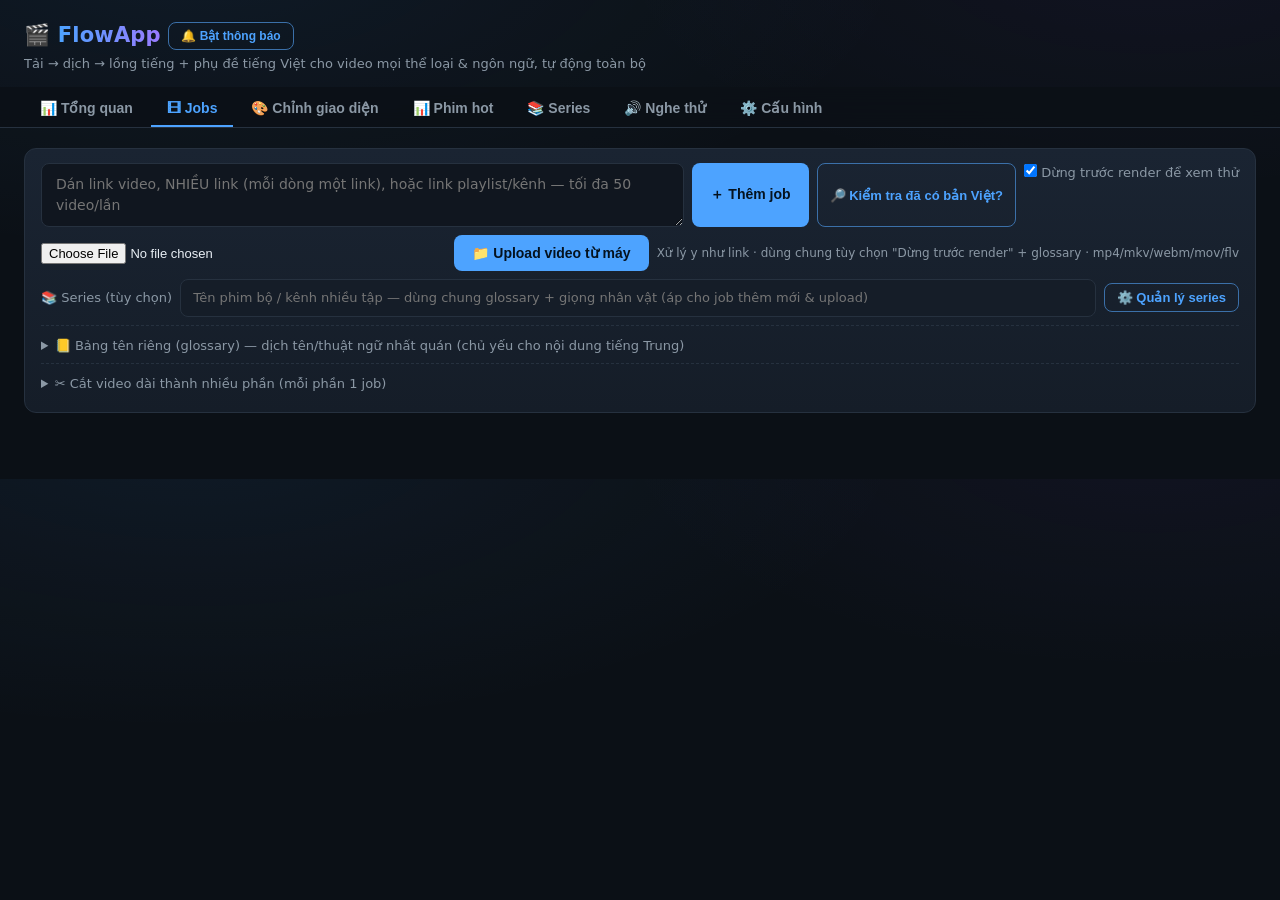
==== webui/static/index.html @ 933f2739 "Đợt tối ưu theo audit: NVENC encode, dọn ổ đĩa + /api/cleanup, vá path traversal, cửa sơ loại OCR, S" ====
<!DOCTYPE html>
<html lang="vi">
<head>
<meta charset="utf-8">
<meta name="viewport" content="width=device-width, initial-scale=1">
<title>FlowApp — Quản lý</title>
<style>
  :root {
    --bg: #0b1016; --bg2: #10161f; --card: #151d28; --card2: #1a2432;
    --border: #26313f; --border2: #334153;
    --text: #e9eff5; --dim: #8b98a5; --accent: #4da3ff; --accent2: #7aa8ff;
    --ok: #3fb950; --warn: #d29922; --err: #f85149;
    --radius: 12px; --shadow: 0 8px 28px rgba(0,0,0,.35);
  }
  * { box-sizing: border-box; margin: 0; }
  html { scrollbar-color: var(--border2) var(--bg); }
  ::-webkit-scrollbar { width: 10px; height: 10px; }
  ::-webkit-scrollbar-thumb { background: var(--border2); border-radius: 6px; }
  ::-webkit-scrollbar-track { background: transparent; }
  body { background:
           radial-gradient(1200px 500px at 15% -10%, rgba(77,163,255,.07), transparent 60%),
           radial-gradient(900px 400px at 90% -10%, rgba(122,92,255,.05), transparent 60%),
           var(--bg);
         color: var(--text); font: 14px/1.5 'Segoe UI', system-ui, sans-serif;
         padding: 20px 24px 48px; max-width: 1560px; margin: 0 auto; }
  h1 { font-size: 21px; margin-bottom: 2px; letter-spacing: .2px; }
  h1 .logo-grad { background: linear-gradient(90deg, var(--accent), #9a7bff);
    -webkit-background-clip: text; background-clip: text; color: transparent; }
  .sub { color: var(--dim); margin-bottom: 14px; font-size: 13px; }
  nav { display: flex; gap: 2px; margin: 0 -24px 20px; padding: 4px 24px 0;
        border-bottom: 1px solid var(--border);
        position: sticky; top: 0; z-index: 100;
        background: color-mix(in srgb, var(--bg) 82%, transparent);
        backdrop-filter: blur(10px); }
  nav button { background: none; color: var(--dim); border: 0; border-bottom: 2px solid transparent;
    padding: 9px 16px; font-size: 14px; font-weight: 600; cursor: pointer;
    border-radius: 8px 8px 0 0; transition: color .15s, background .15s; }
  nav button:hover { color: var(--text); background: rgba(255,255,255,.04); transform: none; }
  nav button.active { color: var(--accent); border-bottom-color: var(--accent); }
  form.add { display: flex; gap: 8px; margin-bottom: 4px; }
  input[type=url], input[type=text] { flex: 1; background: var(--bg2); color: var(--text);
    border: 1px solid var(--border); border-radius: 8px; padding: 10px 14px; font-size: 14px; }
  input:focus-visible, textarea:focus-visible, select:focus-visible {
    outline: 2px solid color-mix(in srgb, var(--accent) 55%, transparent); outline-offset: 0; }
  button { background: var(--accent); color: #04121f; border: 0; border-radius: 8px;
    padding: 10px 18px; font-weight: 600; cursor: pointer; font-size: 14px;
    transition: filter .15s, transform .08s, background .15s, box-shadow .15s; }
  button:hover { filter: brightness(1.12); }
  button:active { transform: translateY(1px); }
  button:focus-visible { outline: 2px solid var(--accent2); outline-offset: 2px; }
  button.ghost { background: transparent; color: var(--accent);
    border: 1px solid color-mix(in srgb, var(--accent) 55%, var(--border));
    padding: 6px 12px; font-size: 13px; }
  button.ghost:hover { filter: none; background: rgba(77,163,255,.10);
    border-color: var(--accent); }
  button.danger { background: transparent; color: var(--err);
    border: 1px solid color-mix(in srgb, var(--err) 45%, var(--border));
    padding: 6px 12px; font-size: 13px; }
  button.danger:hover { filter: none; background: rgba(248,81,73,.10); border-color: var(--err); }
  select, input[type=range], input[type=number] { background: var(--bg2); color: var(--text);
    border: 1px solid var(--border); border-radius: 6px; padding: 4px 8px; font-size: 13px; }
  .grid { display: grid; grid-template-columns: repeat(auto-fill, minmax(380px, 1fr)); gap: 16px; }
  .card { background: linear-gradient(180deg, var(--card2), var(--card));
          border: 1px solid var(--border); border-radius: var(--radius); padding: 16px;
          transition: border-color .15s, box-shadow .15s; }
  #jobs > .card:hover { border-color: var(--border2); box-shadow: var(--shadow); }
  .card h3 { font-size: 13px; color: var(--text); font-weight: 600; line-height: 1.4;
             word-break: break-all; margin-bottom: 2px;
             display: -webkit-box; -webkit-line-clamp: 2; -webkit-box-orient: vertical;
             overflow: hidden; }
  .jobid { font-size: 11px; color: var(--dim); opacity: .65; margin-bottom: 10px;
           font-family: Consolas, monospace; }
  .badge { display: inline-flex; align-items: center; gap: 5px; padding: 3px 11px;
           border-radius: 20px; font-size: 12px; font-weight: 600; margin-bottom: 10px; }
  .badge.run  { background: #16314f; color: var(--accent); }
  .badge.done { background: #16301f; color: var(--ok); }
  .badge.fail { background: #3f1a1a; color: var(--err); }
  .badge.wait { background: #232e3b; color: var(--dim); }
  /* Dải stage NGANG: mỗi chấm 1 bước — gọn hơn hẳn danh sách dọc 10 dòng cũ */
  .stgbar { display: flex; align-items: center; gap: 8px; margin: 6px 0 8px; }
  .stgdots { display: flex; align-items: center; gap: 4px; flex-shrink: 0; }
  .stg { width: 9px; height: 9px; border-radius: 50%; background: var(--border2);
         opacity: .55; transition: background .2s; }
  .stg.ok  { background: var(--ok); opacity: 1; }
  .stg.cur { background: var(--accent); opacity: 1;
             box-shadow: 0 0 0 3px rgba(77,163,255,.25); animation: pulse 1.4s ease-in-out infinite; }
  .stg.bad { background: var(--err); opacity: 1; }
  @keyframes pulse { 50% { box-shadow: 0 0 0 5px rgba(77,163,255,.12); } }
  .stglbl { font-size: 12px; color: var(--dim); white-space: nowrap; overflow: hidden;
            text-overflow: ellipsis; }
  /* Hộp "Thêm video" — gom form + upload + series + tùy chọn vào 1 khối */
  .addbox { background: linear-gradient(180deg, var(--card2), var(--card));
            border: 1px solid var(--border); border-radius: var(--radius);
            padding: 14px 16px 10px; margin-bottom: 18px; }
  .addbox textarea { background: var(--bg2) !important; }
  .addbox > details { border-top: 1px dashed var(--border); margin-top: 8px; }
  .addbox .row { margin-top: 8px; }
  /* Trạng thái trống */
  .empty { grid-column: 1 / -1; text-align: center; color: var(--dim);
           padding: 56px 20px; font-size: 30px; border: 1px dashed var(--border);
           border-radius: var(--radius); }
  .empty > div { font-size: 14px; margin-top: 8px; }
  .empty b { color: var(--text); }
  /* Toast — thay alert() chặn màn hình */
  #toasts { position: fixed; right: 18px; bottom: 18px; z-index: 2000;
            display: flex; flex-direction: column; gap: 8px; max-width: 380px; }
  .toast { background: var(--card2); border: 1px solid var(--border2);
           border-left: 3px solid var(--accent); border-radius: 10px;
           padding: 10px 14px; font-size: 13px; line-height: 1.5;
           box-shadow: var(--shadow); animation: toastin .18s ease-out;
           white-space: pre-line; word-break: break-word; }
  .toast.ok  { border-left-color: var(--ok); }
  .toast.err { border-left-color: var(--err); }
  .toast.out { opacity: 0; transform: translateY(6px); transition: all .25s; }
  @keyframes toastin { from { opacity: 0; transform: translateY(8px); } }
  /* Thanh tiến độ job (thẻ job + editor) */
  .prog { margin: 8px 0; }
  .prog-lbl { font-size: 12px; color: var(--accent); margin-bottom: 4px; }
  .bar { height: 8px; background: var(--border); border-radius: 5px; overflow: hidden; }
  .bar > span { display: block; height: 100%; background: var(--accent);
                border-radius: 5px; transition: width .5s ease; }
  .bar.indet > span { width: 30%; animation: indet 1.25s ease-in-out infinite; }
  @keyframes indet { 0% { margin-left: -30%; } 100% { margin-left: 100%; } }
  .ed-prog { padding: 0 6px; }
  .ed-prog:empty { display: none; }
  table.trend { width: 100%; border-collapse: collapse; font-size: 13px; margin-top: 10px; }
  table.trend th, table.trend td { border-bottom: 1px solid var(--border); padding: 6px 8px; text-align: left; vertical-align: top; }
  table.trend th { color: var(--dim); font-weight: 600; white-space: nowrap; }
  table.trend td a { color: var(--accent); }
  table.trend tr:hover td { background: rgba(77,163,255,.06); }
  .err { color: var(--err); font-size: 12px; margin: 8px 0; word-break: break-all; }
  .meta { color: var(--dim); font-size: 12px; margin: 8px 0; }
  video, img.preview { width: 100%; border-radius: 8px; margin-top: 10px; background: #000; }
  .row { display: flex; gap: 8px; margin-top: 10px; align-items: center; flex-wrap: wrap; }
  /* menu thả xuống cho cụm nút thẻ job (Soát & sửa / Xuất bản).
     margin/border/padding: 0 — đè rule `details` toàn cục (border-top làm lòi
     "đường gạch" trên nút + margin đẩy lệch hàng so với nút thường) */
  details.btnmenu { position: relative; display: inline-block;
    margin-top: 0; border-top: 0; padding-top: 0; }
  details.btnmenu > summary { list-style: none; cursor: pointer; }
  details.btnmenu > summary::-webkit-details-marker { display: none; }
  details.btnmenu > .menu { position: absolute; top: calc(100% + 4px); left: 0; z-index: 50;
    background: var(--card); border: 1px solid var(--border); border-radius: 8px;
    padding: 6px; display: flex; flex-direction: column; gap: 4px; min-width: 170px;
    box-shadow: 0 6px 18px rgba(0,0,0,.4); }
  details.btnmenu > .menu button, details.btnmenu > .menu a { width: 100%; text-align: left; }
  a { color: var(--accent); font-size: 13px; }
  details { margin-top: 10px; border-top: 1px solid var(--border); padding-top: 10px; }
  summary { cursor: pointer; color: var(--accent); font-size: 13px; }
  .opts { display: flex; gap: 10px; align-items: center; flex-wrap: wrap;
          margin: 10px 0; font-size: 13px; color: var(--dim); }
  .pct { color: var(--text); min-width: 38px; display: inline-block; }
  .font-prev { margin: 8px 0 4px; padding: 8px 12px; background: #0d1117;
               border: 1px solid var(--border); border-radius: 6px;
               font-size: 22px; line-height: 1.3; color: #fff; min-height: 30px; }
  .vlist { display: flex; flex-direction: column; gap: 4px; margin: 8px 0; }
  .vrow { display: flex; align-items: center; justify-content: space-between;
          gap: 10px; padding: 6px 10px; background: var(--card);
          border: 1px solid var(--border); border-radius: 6px; font-size: 13px; }
  /* Tổng quan */
  .stats { display: grid; grid-template-columns: repeat(auto-fill, minmax(180px, 1fr)); gap: 14px; }
  .stat { background: var(--card); border: 1px solid var(--border); border-radius: 12px;
          padding: 16px; }
  .stat .num { font-size: 26px; font-weight: 700; }
  .stat .lbl { color: var(--dim); font-size: 12px; margin-top: 2px; }
  .stat.warn .num { color: var(--warn); }
  /* Cấu hình */
  /* Trang Cấu hình: FULL WIDTH — các nhóm là card xếp 2 cột (masonry bằng CSS columns) */
  #cfgform.card { background: none; border: 0; padding: 0; box-shadow: none; }
  .cfg .frow { display: flex; align-items: center; gap: 12px; margin-bottom: 10px; }
  .cfg label { width: 190px; flex-shrink: 0; color: var(--dim); font-size: 13px; }
  .cfg input, .cfg select { flex: 1; min-width: 0; }
  .cfgcols { columns: 2 480px; column-gap: 16px; margin-top: 12px; }
  details.cfgsec { display: inline-block; width: 100%; break-inside: avoid;
    background: linear-gradient(180deg, var(--card2), var(--card));
    border: 1px solid var(--border); border-radius: var(--radius);
    padding: 12px 16px; margin: 0 0 16px; border-top: 1px solid var(--border); }
  .cfgsec > summary { cursor: pointer; list-style: none; display: flex;
    align-items: center; gap: 8px; user-select: none; }
  .cfgsec > summary::-webkit-details-marker { display: none; }
  .cfgsec > summary::before { content: "▸"; color: var(--dim); font-size: 12px;
    transition: transform .15s; }
  .cfgsec[open] > summary::before { transform: rotate(90deg); }
  .cfgsec h4 { margin: 0; font-size: 12px; text-transform: uppercase;
    letter-spacing: .6px; color: var(--accent); border: 0; padding: 0; display: inline; }
  .cfgsec .secbody { margin-top: 12px; }
  /* help mô tả chi tiết dưới từng tùy chọn */
  .fhelp { color: var(--dim); font-size: 11.5px; line-height: 1.6;
           margin: -4px 0 12px 202px; }
  .fhelp b, .fhelp code { color: var(--text); font-weight: 600; }
  /* ⓘ tooltip: mô tả ẩn trong icon cạnh nhãn — hover/focus mới hiện, đỡ rối mắt */
  .finfo { position: relative; display: inline-flex; align-items: center;
    justify-content: center; width: 15px; height: 15px; margin-left: 5px;
    border-radius: 50%; font-size: 10px; font-style: normal; font-weight: 700;
    color: var(--bg); background: var(--dim); cursor: help; flex: none;
    vertical-align: middle; }
  .finfo:hover, .finfo:focus { background: var(--accent); outline: none; }
  .finfo .ftip { display: none; position: absolute; left: 0; top: calc(100% + 6px);
    z-index: 80; width: 320px; max-width: 74vw; background: var(--card2);
    color: var(--dim); border: 1px solid var(--border2); border-radius: 8px;
    padding: 9px 12px; font-size: 12px; font-weight: 400; line-height: 1.55;
    text-align: left; box-shadow: 0 8px 26px rgba(0,0,0,.5); white-space: normal;
    cursor: auto; }
  .finfo .ftip b, .finfo .ftip code { color: var(--text); font-weight: 600; }
  .finfo:hover .ftip, .finfo:focus .ftip { display: block; }
  .note { color: var(--dim); font-size: 12px; margin: 12px 0; }
  #cfgmsg { color: var(--ok); font-size: 13px; }
  /* thanh Lưu dính đáy — cuộn tới đâu cũng lưu được */
  .cfgfoot { position: sticky; bottom: 12px; display: flex; align-items: center;
    gap: 12px; margin-top: 4px; padding: 10px 16px;
    background: color-mix(in srgb, var(--card2) 92%, transparent);
    backdrop-filter: blur(8px); border: 1px solid var(--border2);
    border-radius: var(--radius); box-shadow: var(--shadow); z-index: 60; }
  .cfg h4 { font-size: 12px; text-transform: uppercase; letter-spacing: .6px;
            color: var(--accent); }
  .cfg .hint { color: var(--dim); font-size: 11px; margin: -6px 0 10px 202px; }
  .pending-bar { display: flex; gap: 10px; align-items: center; flex-wrap: wrap;
                 margin: 10px 0; padding: 10px 14px; background: var(--card);
                 border: 1px solid var(--accent); border-radius: 8px; font-size: 13px; }
  .modal-overlay { position: fixed; inset: 0; background: rgba(0,0,0,.55); z-index: 1000;
                   display: flex; align-items: center; justify-content: center; }
  .modal-box { background: var(--card); border: 1px solid var(--border); border-radius: 12px;
               padding: 20px 24px; max-width: 440px; box-shadow: 0 10px 40px rgba(0,0,0,.5); }
  .modal-box h3 { margin: 0 0 8px; }
  .modal-box p { color: var(--dim); font-size: 14px; line-height: 1.6; margin: 0 0 16px; }
  /* Editor lời thoại */
  .ed-top { display: flex; align-items: center; gap: 12px; margin-bottom: 12px; flex-wrap: wrap; }
  .ed-bulkvoice { max-width: 200px; }
  .ed-split { display: flex; gap: 16px; align-items: flex-start; }
  .ed-left { flex: 0 0 46%; position: sticky; top: 12px; }
  .ed-left video { width: 100%; border-radius: 10px; background: #000; }
  .ed-now { margin-top: 8px; padding: 8px 10px; background: var(--card);
            border: 1px solid var(--border); border-radius: 8px; min-height: 20px;
            font-size: 14px; color: var(--text); }
  .ed-list { flex: 1; max-height: 78vh; overflow-y: auto; display: flex;
             flex-direction: column; gap: 6px; padding-right: 4px; }
  .ed-row { display: grid; grid-template-columns: 64px 1fr auto; gap: 8px;
            align-items: start; padding: 8px; border: 1px solid var(--border);
            border-radius: 8px; background: var(--card); cursor: pointer; }
  .ed-row textarea, .ed-row select, .ed-row button { cursor: auto; }
  .ed-row.cur { border-color: var(--accent, #4a9eff); background: #1a2740; }
  .ed-row.dirty { border-left: 3px solid var(--warn, #e0a800); }
  .ed-row.muted { background: #161616; }
  .ed-row.muted .ed-mid { opacity: .4; }
  .ed-row.muted .ed-zh { text-decoration: line-through; }
  .ed-row.muted .ed-voice, .ed-row.muted .ed-preview { display: none; }
  .ed-t { font-size: 11px; color: var(--dim); cursor: pointer; user-select: none;
          padding-top: 4px; }
  .ed-t:hover { color: var(--text); text-decoration: underline; }
  .ed-mid { display: flex; flex-direction: column; gap: 4px; min-width: 0; }
  .ed-zh { font-size: 12px; color: var(--dim); line-height: 1.4; }
  .ed-spk { font-size: 10px; color: var(--accent); border: 1px solid var(--accent);
            border-radius: 8px; padding: 0 5px; opacity: .8; }
  /* .wm-ov/.crop-ov: class (không chỉ #ed-*) để editor "Chỉnh giao diện" (#task)
     dùng lại nguyên khối overlay xem trước watermark/crop, không phải chép CSS */
  #ed-wm-ov, .wm-ov { position: absolute; display: none; pointer-events: none; z-index: 5;
              border: 2px dashed #ff5c5c; background: rgba(255,92,92,.15); }
  #ed-crop-ov, .crop-ov { position: absolute; display: none; pointer-events: none; z-index: 4;
                border: 2px dashed #38d16a; box-sizing: border-box; }
  .ed-vi { width: 100%; box-sizing: border-box; resize: vertical; min-height: 34px;
           field-sizing: content;  /* tự cao theo nội dung, khỏi đo bằng JS */
           background: #0d1117; color: var(--text); border: 1px solid var(--border);
           border-radius: 6px; padding: 6px 8px; font: inherit; font-size: 13px; }
  .ed-ctl { display: flex; flex-direction: column; gap: 4px; align-items: stretch; }
  .ed-ctl select, .ed-ctl button { font-size: 12px; }
  .ed-btns { display: flex; gap: 4px; }   /* nút Mute + Nghe thử cùng 1 hàng */
  .ed-btns button { flex: 1; }
  /* Khung video + lớp phủ xem trước (sub Việt + băng che mờ) */
  .ed-vwrap { position: relative; line-height: 0; border-radius: 10px;
              overflow: hidden; background: #000; }
  .ed-vwrap video { width: 100%; display: block; border-radius: 0; }
  .ed-cover-ov { position: absolute; display: none; pointer-events: none; }
  .ed-sub-ov { position: absolute; left: 0; right: 0; bottom: 8%; display: none;
               text-align: center; pointer-events: none; line-height: 1.2; }
  .ed-sub-ov span { display: inline; padding: 1px 6px; font-weight: 700;
                    box-decoration-break: clone; -webkit-box-decoration-break: clone; }
  .ed-frame-ov { position: absolute; inset: 0; display: none; pointer-events: none;
                 box-sizing: border-box; background-size: 100% 100%; background-repeat: no-repeat; }
  .ed-player { display: flex; align-items: center; gap: 8px; margin-top: 8px; }
  .ed-player #edseek { flex: 1; min-width: 60px; }
  .ed-player #edvol { flex: 0 0 84px; }
  .ed-player button { padding: 4px 9px; }
  .ed-player #edtime { white-space: nowrap; font-variant-numeric: tabular-nums; }
  /* Toàn màn hình gồm cả thanh điều khiển (không mất nút khi fullscreen) */
  #ed-stage:fullscreen, #vis-stage:fullscreen { display: flex; flex-direction: column; justify-content: center; background: #000; }
  #ed-stage:fullscreen .ed-vwrap, #vis-stage:fullscreen .ed-vwrap { flex: 1; min-height: 0; display: flex; align-items: center; justify-content: center; }
  #ed-stage:fullscreen video, #vis-stage:fullscreen video { height: 100%; max-height: 100%; object-fit: contain; }
  #ed-stage:fullscreen .ed-player, #vis-stage:fullscreen .ed-player { padding: 10px 18px; }
  .ed-settings { margin-top: 10px; border-top: 1px solid var(--border); padding-top: 8px; }
  .ed-settings summary { cursor: pointer; color: var(--accent); font-size: 13px; }
  /* panel ⚙️: lưới 2 CỘT, mỗi field = nhãn (cột cố định) + input (giãn hết) — nhãn/input
     thẳng hàng dọc trong từng cột, không còn dính chùm lệch lạc */
  .ov-group { margin: 12px 0 4px; font-size: 12px; }
  .ov-grid { display: grid; grid-template-columns: repeat(2, minmax(0, 1fr));
             gap: 8px 32px; }
  .ov-field { display: grid; grid-template-columns: 180px minmax(0, 1fr);
              align-items: center; gap: 8px; font-size: 13px; }
  .ov-field .ov-label { color: var(--dim); }
  .ov-field select, .ov-field input { width: 100%; min-width: 0; background: var(--bg2);
    color: var(--text); border: 1px solid var(--border); border-radius: 8px;
    padding: 6px 10px; font: inherit; font-size: 13px; }
  @media (max-width: 720px) { .ov-grid { grid-template-columns: 1fr; } }
  /* thanh hành động Lưu/Áp dụng DÍNH ĐÁY màn Chỉnh sửa — cuộn tới đâu cũng bấm được */
  .ed-actionbar { position: sticky; bottom: 12px; display: flex; align-items: center;
    gap: 12px; margin-top: 12px; padding: 10px 16px;
    background: color-mix(in srgb, var(--card2) 92%, transparent);
    backdrop-filter: blur(8px); border: 1px solid var(--border2);
    border-radius: var(--radius); box-shadow: var(--shadow); z-index: 60; }
</style>
</head>
<body>
  <h1>🎬 <span class="logo-grad">FlowApp</span> <button id="notifbtn" type="button" class="ghost" style="font-size:12px;vertical-align:middle" onclick="enableNotif()">🔔 Bật thông báo</button></h1>
  <div class="sub">Tải → dịch → lồng tiếng + phụ đề tiếng Việt cho video mọi thể loại &amp; ngôn ngữ, tự động toàn bộ</div>
  <div id="toasts"></div>

  <nav>
    <button id="tab-over" onclick="showTab('over')">📊 Tổng quan</button>
    <button id="tab-jobs" class="active" onclick="showTab('jobs')">🎞 Jobs</button>
    <button id="tab-visual" onclick="showTab('visual')">🎨 Chỉnh giao diện</button>
    <button id="tab-trend" onclick="showTab('trend')">📊 Phim hot</button>
    <button id="tab-series" onclick="showTab('series')">📚 Series</button>
    <button id="tab-preview" onclick="showTab('preview')">🔊 Nghe thử</button>
    <button id="tab-cfg"  onclick="showTab('cfg')">⚙️ Cấu hình</button>
  </nav>

  <div id="pane-over" style="display:none">
    <div class="stats" id="stats"></div>
    <div class="note">Chi phí dịch là ước tính theo số câu (~$0.001/câu với Haiku). Số liệu cập nhật mỗi 10 giây.</div>
    <div class="row">
      <button class="ghost" id="cleanupbtn" onclick="runCleanup()">🧹 Dọn dẹp ổ đĩa (job xong + output trùng)</button>
      <span class="meta" id="cleanupmsg"></span>
    </div>
    <div class="note">Xóa file âm thanh trung gian của các job ĐÃ XONG (giữ final/phụ đề/bản dịch/giọng đã đọc — cần "Chỉnh sửa" lại thì app tự tách audio từ nguồn) + xóa bản final trùng nguyên vẹn trong <code>output/</code> (giữ bản mới nhất).</div>
  </div>

  <div id="pane-jobs">
    <div class="addbox">
    <form class="add" id="f">
      <textarea id="url" rows="2" placeholder="Dán link video, NHIỀU link (mỗi dòng một link), hoặc link playlist/kênh — tối đa 50 video/lần"
        style="flex:1;background:var(--card);color:var(--text);border:1px solid var(--border);border-radius:8px;padding:10px 14px;font:inherit;resize:vertical"></textarea>
      <button id="addbtn">＋ Thêm job</button>
      <button id="dupbtn" type="button" class="ghost" onclick="checkDup()">🔎 Kiểm tra đã có bản Việt?</button>
      <label style="font-size:13px;color:var(--dim);white-space:nowrap;cursor:pointer">
        <input type="checkbox" id="pbr" checked> Dừng trước render để xem thử
      </label>
    </form>
    <div class="row" style="margin-top:8px">
      <input type="file" id="upfile" accept=".mp4,.mkv,.webm,.mov,.flv,video/*"
             style="flex:1;min-width:220px;color:var(--text);font-size:13px">
      <button id="upbtn" type="button" onclick="uploadVideo()">📁 Upload video từ máy</button>
      <span class="meta">Xử lý y như link · dùng chung tùy chọn "Dừng trước render" + glossary · mp4/mkv/webm/mov/flv</span>
    </div>
    <div id="upprogress" class="ed-prog" style="margin:4px 0"></div>
    <div class="row" style="margin-top:8px;align-items:center">
      <label style="font-size:13px;color:var(--dim);white-space:nowrap">📚 Series (tùy chọn)</label>
      <input id="series" list="series-list" autocomplete="off"
             placeholder="Tên phim bộ / kênh nhiều tập — dùng chung glossary + giọng nhân vật (áp cho job thêm mới & upload)"
             style="flex:1;min-width:220px;background:var(--card);color:var(--text);border:1px solid var(--border);border-radius:8px;padding:8px 12px;font:inherit;font-size:13px">
      <datalist id="series-list"></datalist>
      <button class="ghost" type="button" onclick="showTab('series')">⚙️ Quản lý series</button>
    </div>
    <details style="margin:8px 0">
      <summary style="cursor:pointer;color:var(--dim);font-size:13px">📒 Bảng tên riêng (glossary) — dịch tên/thuật ngữ nhất quán (chủ yếu cho nội dung tiếng Trung)</summary>
      <textarea id="gloss" rows="4" placeholder="Mỗi dòng: 中文=Hán-Việt   (vd: 唐三=Đường Tam)&#10;Áp dụng cho job THÊM MỚI: nạp vào Whisper (nghe đúng tên gốc) + Claude (dịch đúng & nhất quán). Claude cũng tự trích thêm tên từ thoại."
        style="width:100%;box-sizing:border-box;background:var(--card);color:var(--text);border:1px solid var(--border);border-radius:8px;padding:8px 12px;font:inherit;font-size:13px;margin-top:6px;resize:vertical"></textarea>
      <div class="row" style="margin-top:4px">
        <button class="ghost" type="button" onclick="saveGlossDefault()">💾 Lưu làm mặc định</button>
        <span class="meta">Lưu để các lần sau tự điền lại (theo bộ bạn hay làm).</span>
        <span class="meta" id="glossmsg" style="color:var(--ok)"></span>
      </div>
    </details>
    <details style="margin:8px 0">
      <summary style="cursor:pointer;color:var(--dim);font-size:13px">✂️ Cắt video dài thành nhiều phần (mỗi phần 1 job)</summary>
      <div class="card" style="background:var(--bg);margin-top:6px;font-size:13px">
        <div class="row" style="margin-bottom:6px">
          <input id="sp-url" placeholder="Dán link video dài (để trống nếu chọn file bên dưới)"
            style="flex:1;min-width:200px;background:var(--card);color:var(--text);border:1px solid var(--border);border-radius:8px;padding:8px 12px;font:inherit;font-size:13px">
        </div>
        <div class="row" style="margin-bottom:6px">
          <input type="file" id="sp-file" accept=".mp4,.mkv,.webm,.mov,.flv,video/*" style="flex:1;min-width:200px;color:var(--text);font-size:13px">
        </div>
        <div class="row" style="margin-bottom:6px;align-items:center">
          <label style="color:var(--dim)">Cách cắt</label>
          <select id="sp-mode" onchange="spMode()" style="background:var(--card);color:var(--text);border:1px solid var(--border);border-radius:8px;padding:6px 10px;font:inherit;font-size:13px">
            <option value="parts">Chia đều N phần</option>
            <option value="cuts">Cắt tại mốc thời gian mình chọn</option>
          </select>
          <span id="sp-parts-wrap"><label style="color:var(--dim)">Số phần</label>
            <input id="sp-parts" type="number" min="2" max="50" value="3" style="width:70px;background:var(--card);color:var(--text);border:1px solid var(--border);border-radius:8px;padding:6px 10px;font:inherit"></span>
          <span id="sp-cuts-wrap" style="display:none;flex:1">
            <input id="sp-cuts" placeholder="Mốc cắt, vd: 10:00, 25:30, 40:15" style="width:100%;box-sizing:border-box;background:var(--card);color:var(--text);border:1px solid var(--border);border-radius:8px;padding:6px 10px;font:inherit;font-size:13px"></span>
        </div>
        <div class="row">
          <button type="button" onclick="splitVideo()">✂️ Cắt &amp; tạo job</button>
          <span class="meta">Dùng chung tùy chọn "Dừng trước render" + glossary + Series ở trên. Các phần sẽ hiện dần trong danh sách.</span>
          <span class="meta" id="sp-msg" style="color:var(--ok)"></span>
        </div>
      </div>
    </details>
    </div><!-- /addbox -->
    <div id="dupresult" class="card" style="display:none;margin:10px 0;font-size:13px;line-height:1.7"></div>
    <div id="pending-bar" class="pending-bar" style="display:none"></div>
    <div class="grid" id="jobs"></div>
  </div>

  <div id="pane-visual" style="display:none">
    <div class="addbox">
      <form class="add" id="fvis" onsubmit="return false">
        <textarea id="vis-url" rows="2" placeholder="Dán link video (mỗi dòng 1 link) — chỉ tải về &amp; chỉnh khung/logo, KHÔNG dịch/lồng tiếng"
          style="flex:1;background:var(--card);color:var(--text);border:1px solid var(--border);border-radius:8px;padding:10px 14px;font:inherit;resize:vertical"></textarea>
        <button id="visaddbtn" onclick="addVisualJob()">＋ Thêm video</button>
      </form>
      <div class="row" style="margin-top:8px">
        <input type="file" id="vis-upfile" accept=".mp4,.mkv,.webm,.mov,.flv,video/*"
               style="flex:1;min-width:220px;color:var(--text);font-size:13px">
        <button id="visupbtn" type="button" onclick="uploadVisualVideo()">📁 Upload video từ máy</button>
        <span class="meta">Chỉ tải video về rồi mở thẳng vào editor khung/logo/watermark — không dịch, không tốn phí AI, không cần chờ.</span>
      </div>
      <div id="vis-upprogress" class="ed-prog" style="margin:4px 0"></div>
    </div>
    <div class="grid" id="vis-jobs"></div>
  </div>

  <div id="pane-visual-edit" style="display:none"></div>

  <div id="pane-cfg" style="display:none">
    <div class="card cfg" id="cfgform"></div>
  </div>

  <div id="pane-series" style="display:none">
    <div class="card" id="seriesview"></div>
  </div>

  <div id="pane-preview" style="display:none">
    <div class="card" id="previewview"></div>
  </div>

  <div id="pane-trend" style="display:none">
    <div class="row" style="align-items:center">
      <button id="trendscanbtn" onclick="scanTrending()">🔄 Quét ngay</button>
      <span class="meta" id="trendmeta"></span>
    </div>
    <div class="note">Phim/video AI đang hot trên Bilibili (quét theo từ khoá AI). Cột "YouTube" cho biết đã có ai làm/reup chưa (khớp gần đúng theo tựa) — bật khi đặt <code>YOUTUBE_API_KEY</code> trong .env. Tự quét 1 lần/ngày.</div>
    <div id="trendtable"></div>
  </div>

  <div id="pane-edit" style="display:none"></div>

  <div id="cfg-modal" class="modal-overlay" style="display:none">
    <div class="modal-box">
      <h3>Chưa lưu cấu hình</h3>
      <p>Bạn có thay đổi trong tab Cấu hình chưa được lưu. Rời tab bây giờ sẽ mất các thay đổi đó.</p>
      <div class="row">
        <button onclick="cfgModalSave()">💾 Lưu rồi rời</button>
        <button class="ghost" onclick="cfgModalDiscard()">Rời, bỏ thay đổi</button>
        <button class="ghost" onclick="cfgModalCancel()">Ở lại</button>
      </div>
    </div>
  </div>

  <div id="gloss-modal" class="modal-overlay" style="display:none" onclick="if(event.target===this)closeGloss()">
    <div class="modal-box" style="max-width:720px;max-height:82vh;overflow:auto;text-align:left">
      <div class="row" style="justify-content:space-between">
        <h3 style="margin:0">📒 Tên riêng (glossary) của job</h3>
        <button class="ghost" onclick="closeGloss()">✕ Đóng</button>
      </div>
      <div class="meta" style="margin:6px 0">Bảng tên riêng đang áp cho job — mỗi dòng <code>tên gốc=bản dịch</code>. Gợi ý bên dưới do Claude trích từ chính video.</div>
      <textarea id="gl-text" rows="7" style="width:100%;box-sizing:border-box;background:var(--card);color:var(--text);border:1px solid var(--border);border-radius:8px;padding:8px 12px;font:inherit;font-size:13px;resize:vertical"></textarea>
      <div id="gl-suggest" style="margin:10px 0;font-size:13px">Đang tải gợi ý…</div>
      <label id="gl-series-wrap" style="display:none;font-size:13px;color:var(--dim);cursor:pointer">
        <input type="checkbox" id="gl-series"> Lưu thêm vào series <b id="gl-series-name"></b> (áp cho mọi tập sau)
      </label>
      <div class="row" style="margin-top:12px">
        <button onclick="glossSave(false)">💾 Lưu</button>
        <button class="ghost" onclick="glossSave(true)" title="Xoá bản dịch + lồng tiếng cũ, dịch lại từ đầu với glossary mới">💾 Lưu &amp; dịch lại</button>
        <span class="meta" id="gl-msg"></span>
      </div>
    </div>
  </div>

  <div id="log-modal" class="modal-overlay" style="display:none" onclick="if(event.target===this)closeLog()">
    <div class="modal-box" style="max-width:860px;max-height:84vh;overflow:auto;text-align:left">
      <div class="row" style="justify-content:space-between">
        <h3 style="margin:0">📜 Log chạy job</h3>
        <div class="row" style="margin:0">
          <button class="ghost" onclick="openLog(_logJobId)">↻ Tải lại</button>
          <button class="ghost" onclick="closeLog()">✕ Đóng</button>
        </div>
      </div>
      <pre id="log-body" style="white-space:pre-wrap;font-size:12px;line-height:1.5;background:var(--bg);border:1px solid var(--border);border-radius:8px;padding:10px;max-height:66vh;overflow:auto"></pre>
    </div>
  </div>

  <div id="qc-modal" class="modal-overlay" style="display:none" onclick="if(event.target===this)closeQc()">
    <div class="modal-box" style="max-width:760px;max-height:82vh;overflow:auto;text-align:left">
      <div class="row" style="justify-content:space-between">
        <h3 style="margin:0">🔍 Soát lỗi (QC)</h3>
        <button class="ghost" onclick="closeQc()">✕ Đóng</button>
      </div>
      <div id="qc-body">Đang tải…</div>
    </div>
  </div>

<script>
const STAGES = [
  ["downloading",  "Tải video"],
  ["extracting",   "Tách audio"],
  ["transcribing", "Transcript (OCR/Whisper)"],
  ["translating",  "Dịch tiếng Việt"],
  ["tts",          "Đọc giọng (TTS 2 giọng)"],
  ["bgm",          "Xử lý nhạc nền"],
  ["mixing",       "Mix audio"],
  ["rendering",    "Render video"],
  ["metadata",     "Metadata"],
];
const FONTS = ["Arial", "Tahoma", "Verdana", "Segoe UI", "Calibri", "Times New Roman"];
let FONT_LIST = FONTS.map(n => ({ name: n, file: null }));  // nạp lại từ /api/fonts
const CFG_FIELDS = [
  ["CLAUDE_MODEL", "Model dịch", ["claude-haiku-4-5-20251001", "claude-sonnet-4-6"]],
  ["TRANSLATE_PROVIDER", "Nhà cung cấp dịch", ["claude", "gemini"]],
  ["GEMINI_MODEL", "Model Gemini", ["gemini-2.5-flash", "gemini-2.5-flash-lite", "gemini-2.5-pro", "gemini-2.0-flash", "gemini-2.0-flash-lite"]],
  ["GEMINI_MIN_INTERVAL", "Giãn nhịp Gemini (giây)", ["0", "6", "7", "10"]],
  ["TRANSLATE_STYLE_EXTRA", "Phong cách dịch riêng", []],
  ["MAX_SPEEDUP", "Đồng bộ khớp thoại (tăng tốc tối đa)", ["1.0", "1.2", "1.4", "1.6", "1.8", "2.0"]],
  ["CONTENT_STYLE", "Kiểu nội dung", ["donghua", "general"]],
  ["TARGET_LANG", "Ngôn ngữ lồng tiếng", ["vi", "en", "zh", "ja", "ko", "es", "fr", "id", "th", "pt"]],
  ["TTS_ENGINE", "Giọng đọc (engine)", ["edge", "vixtts", "elevenlabs", "vbee", "fpt"]],
  ["TTS_SINGLE_VOICE", "Số giọng đọc", ["1", "0"]],
  ["ELEVENLABS_VOICE_NAM", "Voice ID nam ElevenLabs", []],
  ["ELEVENLABS_VOICE_NU", "Voice ID nữ ElevenLabs", []],
  ["VBEE_APP_ID", "VBee App ID", []],
  ["VBEE_VOICE_NAM", "Voice code nam VBee", []],
  ["VBEE_VOICE_NU", "Voice code nữ VBee", []],
  ["FPT_VOICE_NAM", "Giọng nam FPT", []],
  ["FPT_VOICE_NU", "Giọng nữ FPT", []],
  ["KEEP_BGM", "Giữ nhạc/SFX gốc", ["0", "flat", "1"]],
  ["VOICE_FX", "Xử lý giọng", ["off", "canbang", "amday", "rosang", "dienanh", "toithieu"]],
  ["PROSODY", "Tông giọng theo audio gốc", ["1", "0"]],
  ["EMOTION", "Nhãn cảm xúc khi dịch", ["1", "0"]],
  ["PROSODY_TRANSFER", "Chuyển ngữ điệu gốc", ["0", "1"]],
  ["TTS_VOICE", "Giọng nam (mặc định)", ["vi-VN-NamMinhNeural", "vi-VN-HoaiMyNeural"]],
  ["TTS_VOICE_NU", "Giọng nữ", ["vi-VN-HoaiMyNeural", "vi-VN-NamMinhNeural"]],
  ["WHISPER_MODEL", "Model whisper", ["tiny", "base", "small", "medium", "large-v3"]],
  ["TRANSCRIPT_SOURCE", "Nguồn transcript", ["auto", "ocr", "whisper"]],
  ["SUBTITLE_MODE", "Phụ đề mặc định", ["soft", "cover_only", "burn", "none"]],
  ["SUB_SPLIT", "Nhịp phụ đề", ["1", "0"]],
  ["OCR_WORKERS", "Số worker OCR", ["2", "4", "6", "8"]],
  ["OCR_FPS", "Tốc độ OCR", ["1.0", "1.5", "2.0"]],
  ["OCR_CROP_TOP", "Vùng quét phụ đề", ["auto", "0.50", "0.60", "0.70", "0.80"]],
  ["AUTO_RETRY", "Tự chạy lại khi lỗi", ["0", "1", "2", "3"]],
  ["DIARIZE", "Nhận diện người nói", ["0", "1"]],
  ["DIARIZE_MAX_SPK", "Số người nói tối đa", ["0", "2", "3", "4", "5", "6", "8"]],
  ["MUSIC", "Nhạc nền", []], ["MUSIC_VOL", "Âm lượng nhạc", []],
  ["LOGO", "Logo", []], ["LOGO_POS", "Vị trí logo", []],
  ["LOGO_SCALE", "Cỡ logo", []], ["LOGO_OPACITY", "Độ mờ logo", []],
  ["INTRO", "Intro", []], ["OUTRO", "Outro", []], ["MASTER", "Master độ to", []],
  ["SHORTS_COUNT", "Số short mỗi lần", ["1", "2", "3", "4", "5"]],
  ["SHORTS_LEN", "Độ dài Shorts", ["30", "45", "60"]],
  ["SHORTS_STYLE", "Khung hình Shorts", ["vertical", "original"]],
  ["DENOISE", "Khử ồn trước Whisper", ["0", "1"]],
  ["SUBSCRIBE", "Nhắc Like/Đăng ký", ["off", "on"]],
  ["SUBSCRIBE_TEXT", "Chữ nhắc", []],
  ["TELEGRAM_CHAT_ID", "Telegram Chat ID", []],
  ["YOUTUBE_CLIENT_SECRETS", "YouTube OAuth client (.json)", []],
  ["YOUTUBE_PRIVACY", "Quyền riêng tư khi đăng", ["private", "unlisted", "public"]],
];
// Tùy chọn "Xử lý giọng" (hậu kỳ) — dùng chung cho dropdown trong editor
const FX_OPTS = [["off", "Tắt (giữ nguyên)"], ["canbang", "Cân bằng"], ["amday", "Ấm / dày"],
  ["rosang", "Rõ / sáng"], ["dienanh", "Điện ảnh"], ["toithieu", "Tối thiểu"]];
function fxOptionsHtml(sel) {
  return FX_OPTS.map(([v, l]) => `<option value="${v}" ${sel === v ? "selected" : ""}>${l}</option>`).join("");
}
let lastJson = {};

// Chống XSS: mọi chuỗi từ YouTube (tiêu đề/kênh) hay Claude đều phải escape
// trước khi nhét vào innerHTML — uploader có thể đặt tên video chứa HTML/script.
function esc(s) {
  return String(s ?? "").replace(/[&<>"']/g, c =>
    ({"&": "&amp;", "<": "&lt;", ">": "&gt;", '"': "&quot;", "'": "&#39;"}[c]));
}

// Toast góc phải dưới thay alert() (không chặn màn hình, tự tắt sau 6s, bấm để đóng).
// Màu tự nhận diện theo nội dung: ✅/Đã... = xanh, Lỗi/Không... = đỏ, còn lại trung tính.
function toast(msg, kind) {
  msg = String(msg ?? "");
  if (!kind) {
    if (/^(✅|✓|🧹|📦|🎬|đã |Đã )/u.test(msg)) kind = "ok";
    else if (/lỗi|không |chưa |bị chặn|thiếu|error|fail/iu.test(msg)) kind = "err";
    else kind = "";
  }
  const box = document.getElementById("toasts");
  if (!box) return;
  const t = document.createElement("div");
  t.className = "toast" + (kind ? " " + kind : "");
  t.textContent = msg;
  t.onclick = () => t.remove();
  box.appendChild(t);
  while (box.children.length > 5) box.firstChild.remove();   // đừng chất đống
  setTimeout(() => { t.classList.add("out"); setTimeout(() => t.remove(), 300); }, 6000);
}
function safeUrl(u) {
  try {
    const p = new URL(u);
    return (p.protocol === "http:" || p.protocol === "https:") ? u : "#";
  } catch { return "#"; }
}

/* ---------- Font tùy biến ---------- */
function cssEsc(s) {
  // bo ky tu dieu khien (U+0000..U+001F) lam vo @font-face; escape quote va backslash
  var t = "";
  for (var i = 0; i < s.length; i++) {
    if (s.charCodeAt(i) >= 32) t += s[i];
  }
  return t.replace(/["\\]/g, "\\$&");
}

async function loadFonts() {
  try {
    const r = await (await fetch("/api/fonts")).json();
    if (r.fonts && r.fonts.length) FONT_LIST = r.fonts;
  } catch (e) { return; }
  // @font-face cho font tùy biến — trình duyệt chỉ tải khi preview thật sự dùng
  const css = FONT_LIST.filter(f => f.file).map(f =>
    `@font-face{font-family:"${cssEsc(f.name)}";`
    + `src:url("/api/fonts/file/${encodeURIComponent(f.file)}");font-display:swap;}`
  ).join("\n");
  let st = document.getElementById("customfonts");
  if (!st) { st = document.createElement("style"); st.id = "customfonts"; document.head.appendChild(st); }
  st.textContent = css;
}

function fontOptions(sel) {
  return FONT_LIST.map(f =>
    `<option ${f.name === sel ? "selected" : ""}>${esc(f.name)}</option>`).join("");
}

function updateFontPreview(id) {
  const fp = document.getElementById("fp-" + id);
  if (!fp) return;
  fp.style.fontFamily = '"' + document.getElementById("ft-" + id).value + '"';
  const c = document.getElementById("fc-" + id);
  if (c) fp.style.color = c.value;
}

/* ---------- Glossary (bảng tên riêng) ---------- */
async function loadGlossDefault() {
  try {
    const r = await (await fetch("/api/glossary-default")).json();
    const el = document.getElementById("gloss");
    if (el && r.glossary && !el.value) el.value = r.glossary;
  } catch (e) {}
}
async function saveGlossDefault() {
  const g = document.getElementById("gloss").value;
  const msg = document.getElementById("glossmsg");
  try {
    const r = await fetch("/api/glossary-default", { method: "POST",
      headers: {"Content-Type": "application/json"}, body: JSON.stringify({glossary: g}) });
    msg.textContent = r.ok ? "✓ Đã lưu mặc định" : "Lỗi lưu";
  } catch (e) { msg.textContent = "Lỗi: " + e; }
  setTimeout(() => { msg.textContent = ""; }, 4000);
}

let cfgDirty = false;
let _pendingTab = null;
function markCfgDirty() { cfgDirty = true; }

function showTab(name) {
  // Rời tab Cấu hình khi còn thay đổi chưa lưu → nhắc bằng popup trước khi chuyển.
  const leavingCfg = document.getElementById("tab-cfg").classList.contains("active") && name !== "cfg";
  if (leavingCfg && cfgDirty) {
    _pendingTab = name;
    document.getElementById("cfg-modal").style.display = "flex";
    return;
  }
  _doShowTab(name);
}

function _doShowTab(name) {
  const pe = document.getElementById("pane-edit");
  if (pe && pe.style.display !== "none") {  // đang mở editor → đóng sạch
    _teardownEditorMedia();
    pe.style.display = "none"; pe.innerHTML = "";
    // xoá luôn state editor: tránh refresh() tự mở lại editor (render-watch) khi đã sang tab khác
    edJobId = null; edSegs = []; edDirty = new Set(); edRenderWatch = null;
  }
  const pve = document.getElementById("pane-visual-edit");
  if (pve && pve.style.display !== "none") {   // đang mở editor "Chỉnh giao diện" → đóng sạch
    _teardownVisualMedia();
    pve.style.display = "none"; pve.innerHTML = "";
    visJobId = null; visRenderWatch = null;
  }
  for (const t of ["over", "jobs", "visual", "cfg", "trend", "series", "preview"]) {
    document.getElementById("pane-" + t).style.display = t === name ? "" : "none";
    document.getElementById("tab-" + t).classList.toggle("active", t === name);
  }
  if (name === "over") refreshStats();
  if (name === "cfg") loadConfig();
  if (name === "trend") renderTrending();
  if (name === "series") loadSeriesTab();
  if (name === "preview") loadPreviewTab();
  if (name === "visual") loadVisualTab();
}

function _leavePendingTab() {
  document.getElementById("cfg-modal").style.display = "none";
  const t = _pendingTab; _pendingTab = null;
  if (t) _doShowTab(t);
}
async function cfgModalSave() {
  const ok = await saveConfig();   // saveConfig đặt cfgDirty=false khi lưu thành công
  if (!ok) {  // lưu lỗi → đóng popup, ở lại tab Cấu hình để xem báo lỗi
    document.getElementById("cfg-modal").style.display = "none";
    _pendingTab = null;
    return;
  }
  _leavePendingTab();
}
function cfgModalDiscard() { cfgDirty = false; _leavePendingTab(); }
function cfgModalCancel() {
  _pendingTab = null;
  document.getElementById("cfg-modal").style.display = "none";
}

/* ---------- Tổng quan ---------- */
async function refreshStats() {
  if (document.getElementById("pane-over").style.display === "none") return;
  let s;
  try { s = await (await fetch("/api/stats")).json(); } catch (e) { return; }
  const lowDisk = s.disk_free_gb < 20;
  const cards = [
    [s.jobs_total, "Tổng job"],
    [s.jobs_done, "Hoàn thành"],
    [s.jobs_failed, "Lỗi"],
    [s.jobs_active, "Đang chạy / chờ"],
    [s.video_minutes + "′", "Phút video đã xử lý"],
    [s.segments_translated.toLocaleString(), "Câu đã dịch"],
    ["$" + s.est_cost_usd, "Chi phí dịch (ước tính)"],
    [s.jobs_size_gb + " GB", "Dung lượng data/jobs"],
    [s.disk_free_gb + " GB", "Ổ đĩa còn trống", lowDisk],
  ];
  document.getElementById("stats").innerHTML = cards.map(([n, l, warn]) =>
    `<div class="stat${warn ? " warn" : ""}"><div class="num">${n}</div><div class="lbl">${l}</div></div>`
  ).join("");
}

/* ---------- Cấu hình ---------- */
async function loadConfig() {
  const c = await (await fetch("/api/config")).json();
  const V = c.values || {};
  // KEEP_BGM về từ config có thể là "False"/"True" (bool) — chuẩn hoá về "0"/"1"
  // để khớp option, khỏi lòi thêm dòng "False" vào dropdown.
  V.KEEP_BGM = V.KEEP_BGM === "flat" ? "flat"
    : (V.KEEP_BGM === "1" || /^true$/i.test(V.KEEP_BGM || "")) ? "1" : "0";
  V.DENOISE = (V.DENOISE === "1" || /^true$/i.test(V.DENOISE || "")) ? "1" : "0";
  V.TTS_SINGLE_VOICE = (V.TTS_SINGLE_VOICE === "1" || /^true$/i.test(V.TTS_SINGLE_VOICE || "")) ? "1" : "0";
  V.SHORTS_LEN = String(parseInt(V.SHORTS_LEN || "45", 10) || 45);   // "45.0" → "45"
  V.GEMINI_MIN_INTERVAL = String(parseInt(V.GEMINI_MIN_INTERVAL || "0", 10) || 0);   // "0.0" → "0"
  let v = { voices: [], nam: "", nu: "" };
  try { v = await (await fetch("/api/voices")).json(); } catch (e) {}
  VOICE_LIST = v.voices || [];
  const eng = V.TTS_ENGINE || "edge";

  // ⓘ nhỏ cạnh nhãn: mô tả chi tiết nằm trong tooltip (hover/focus mới hiện) — đỡ rối mắt
  const hint = (h) => h ? ` <span class="finfo" tabindex="0">i<span class="ftip">${h}</span></span>` : "";
  // dựng 1 dòng select; labels map giá trị -> chữ dễ hiểu; help = tooltip ⓘ cạnh nhãn
  const row = (key, label, options, labels, attrs, help) => {
    const val = V[key] || "";
    const opts = options.includes(val) ? options : [val, ...options];
    const body = opts.map(o =>
      `<option value="${esc(o)}" ${o === val ? "selected" : ""}>${
        esc(labels && labels[o] != null ? labels[o] : o)}</option>`).join("");
    return `<div class="frow"><label>${esc(label)}${hint(help)}</label>
      <select id="cfg-${key}" ${attrs || ""}>${body}</select></div>`;
  };
  // ô nhập chữ tự do (khác select) — dùng cho chữ nhắc / chat id / đường dẫn file
  const textrow = (key, label, ph, help) =>
    `<div class="frow"><label>${esc(label)}${hint(help)}</label>
      <input id="cfg-${key}" type="text" value="${esc(V[key] || "")}" placeholder="${esc(ph || "")}"
        style="flex:1;min-width:180px;background:var(--bg2);color:var(--text);border:1px solid var(--border);border-radius:8px;padding:6px 10px;font:inherit"></div>`;
  // 1 nhóm cấu hình = 1 card gập/mở được (bố cục 2 cột kiểu masonry)
  const sec = (title, open, body) =>
    `<details class="cfgsec"${open ? " open" : ""}><summary><h4>${title}</h4></summary>
     <div class="secbody">${body}</div></details>`;

  // ---- Từng nhóm là 1 card (sec) — bố cục 2 cột, mỗi dòng có help mô tả chi tiết ----

  const sDich = row("TRANSLATE_PROVIDER", "Nhà cung cấp dịch", ["claude", "gemini"],
      {claude: "Claude (Anthropic) — mặc định, ổn định", gemini: "Gemini (Google) — free tier rẻ"},
      'onchange="applyProviderUI()"',
      "LLM dùng để dịch/soát/trích tên riêng. <b>Claude</b> ổn định, có bộ nhớ cache prompt. <b>Gemini</b> free tier gần như $0 nhưng giới hạn ~10 request/phút — <b>lỗi hoặc hết quota giữa chừng sẽ TỰ chuyển về Claude</b> nên job không chết. Giữ nhãn giọng/cảm xúc/nhân vật y như nhau (dùng structured output cả hai).")
    + `<div id="gemini-cfg">`
    + `<div class="fhelp">API key Gemini nhập ở nhóm <b>🔑 Khóa API &amp; Token</b>. ${c.gemini_key_set ? "✓ Đã có key." : "Chưa có key — chọn Gemini mà thiếu key sẽ tự về Claude."}</div>`
    + row("GEMINI_MODEL", "Model Gemini",
      ["gemini-2.5-flash", "gemini-2.5-flash-lite", "gemini-2.5-pro", "gemini-2.0-flash", "gemini-2.0-flash-lite"],
      {"gemini-2.5-flash": "2.5 Flash — cân bằng (khuyên dùng)", "gemini-2.5-flash-lite": "2.5 Flash-Lite — nhanh/rẻ nhất",
       "gemini-2.5-pro": "2.5 Pro — mạnh nhất, quota chặt", "gemini-2.0-flash": "2.0 Flash — ổn định, quota rộng",
       "gemini-2.0-flash-lite": "2.0 Flash-Lite — nhẹ nhất"},
      "", "<b>2.5 Flash</b> cân bằng chất lượng/tốc độ (khuyên dùng). <b>2.5 Flash-Lite</b> rẻ nhất. <b>2.5 Pro</b> dịch mượt nhất nhưng free tier siết chặt. <b>2.0 Flash / Flash-Lite</b> đời trước, quota free rộng hơn — chọn khi hay đụng giới hạn 2.5.")
    + row("GEMINI_MIN_INTERVAL", "Giãn nhịp Gemini (giây)", ["0", "6", "7", "10"],
      {"0": "0 — không giãn (gặp 429 thì tự về Claude)", "6": "6 giây", "7": "7 giây (an toàn free tier)", "10": "10 giây"},
      "", "Chờ tối thiểu bấy nhiêu giây giữa 2 lần gọi Gemini để né trần ~10 req/phút của free tier. Trả phí thì để 0.")
    + `</div>`
    + `<div id="claude-cfg">`
    + row("CLAUDE_MODEL", "Model Claude", ["claude-haiku-4-5-20251001", "claude-sonnet-4-6"],
      {"claude-haiku-4-5-20251001": "Haiku 4.5 — rẻ, nhanh", "claude-sonnet-4-6": "Sonnet 4.6 — dịch mượt hơn"},
      "", "Model Claude khi nhà cung cấp = Claude. <b>Haiku</b> rẻ (~$0.001/câu), đủ tốt; <b>Sonnet</b> mượt hơn với thoại dày/thuật ngữ, phí ~10 lần. (Khi chọn Gemini, dòng này ẩn đi — lúc Gemini lỗi vẫn tự về Claude Haiku dịch tiếp.)")
    + `</div>`
    + textrow("TRANSLATE_STYLE_EXTRA", "Phong cách dịch riêng", "vd: giọng hài hước, dùng teencode",
      "«Gem» tùy biến: mô tả tự do được chèn vào prompt dịch + soát (cộng thêm với Kiểu nội dung). Để trống = theo Kiểu nội dung bên dưới.")
    + row("CONTENT_STYLE", "Kiểu nội dung", ["donghua", "general"],
      {donghua: "Donghua/cổ trang Trung — Hán-Việt, xưng hô cổ", general: "Chung — mọi thể loại/ngôn ngữ, dịch tự nhiên"},
      "", "Văn phong bản dịch. <b>Donghua</b>: tên riêng ép Hán-Việt (叶凡→Diệp Phàm), xưng hô cổ trang (ngươi/ta/tại hạ). <b>Chung</b>: xưng hô hiện đại, giữ tên gốc — chọn khi làm vlog/tài liệu/phim không phải cổ trang Trung.")
    + row("TARGET_LANG", "Ngôn ngữ lồng tiếng", ["vi", "en", "zh", "ja", "ko", "es", "fr", "id", "th", "pt"],
      {vi: "Tiếng Việt (mặc định)", en: "English", zh: "中文 — Tiếng Trung", ja: "日本語 — Tiếng Nhật",
       ko: "한국어 — Tiếng Hàn", es: "Español — Tây Ban Nha", fr: "Français — Pháp",
       id: "Bahasa Indonesia", th: "ไทย — Tiếng Thái", pt: "Português — Brazil"},
      "", "Ngôn ngữ ĐÍCH của bản dịch + giọng đọc + phụ đề + metadata. Khác Tiếng Việt: đọc bằng cặp giọng edge của ngôn ngữ đó; viXTTS/casting clone không áp dụng (ElevenLabs thì vẫn dùng được vì đa ngôn ngữ).")
    + row("SUBTITLE_MODE", "Phụ đề mặc định", ["soft", "cover_only", "burn", "none"],
      {soft: "soft — track bật/tắt (nhanh)", cover_only: "cover_only — chỉ che sub gốc, upload .srt riêng",
       burn: "burn — vẽ cứng vào hình", none: "none — không phụ đề"},
      "", "Cách gắn phụ đề khi render. <b>soft</b>: track bật/tắt được, render nhanh nhất (không re-encode). <b>cover_only</b>: chỉ che sub gốc, KHÔNG in sub Việt — dành cho kiểu upload file .srt riêng lên YouTube để người xem tự bật. <b>burn</b>: vẽ cứng vào hình (re-encode, chậm, không tắt được). Lưu ý: bật che sub gốc / khung viền / logo sẽ tự ép burn.")
    + row("SUB_SPLIT", "Nhịp phụ đề", ["1", "0"],
      {"1": "Tách theo nhịp sub gốc", "0": "Hiện cả câu gộp"},
      "", "Câu bị GỘP từ nhiều dòng sub gốc (cho giọng đọc liền mạch) được tách hiển thị lại đúng nhịp từng dòng như bản gốc. Tắt nếu muốn phụ đề khớp 1:1 với câu giọng đọc (block dài hơn).");

  const sTrans = row("TRANSCRIPT_SOURCE", "Nguồn transcript", ["auto", "ocr", "whisper"],
      {auto: "auto — tự chọn (khuyên dùng)", ocr: "ocr — đọc hardsub có sẵn", whisper: "whisper — nghe tiếng"},
      "", "Cách lấy lời thoại gốc. <b>auto</b>: video ≤20 phút thử OCR đọc sub cứng trước (chính xác nhất với donghua), dài hơn hoặc không có sub cứng → Whisper nghe tiếng. Ép <b>ocr</b> khi chắc chắn video có hardsub; <b>whisper</b> khi video không có sub.")
    + row("WHISPER_MODEL", "Model whisper", ["tiny", "base", "small", "medium", "large-v3"], null,
      "", "Model nghe tiếng khi không có hardsub, to hơn = chính xác hơn + chậm hơn. Máy CPU: <b>small</b> là điểm cân bằng. Máy GPU (đặt WHISPER_DEVICE=cuda trong .env): <b>large-v3</b> chính xác nhất, ~8× realtime trên RTX 3070.")
    + row("OCR_WORKERS", "Số worker OCR", ["2", "4", "6", "8"], null,
      "", "Số tiến trình OCR chạy song song — đặt xấp xỉ số nhân CPU (6 hợp máy 8 nhân). Tăng quá số nhân không nhanh thêm.")
    + row("OCR_FPS", "Tốc độ OCR (frame/giây)", ["1.0", "1.5", "2.0"],
      {"1.0": "1 fps — nhanh gấp đôi", "1.5": "1.5 fps", "2.0": "2 fps — kỹ nhất"},
      "", "Số khung hình quét chữ mỗi giây. 2 fps bắt được cả sub hiện cực ngắn; 1 fps nhanh gấp đôi và vẫn đủ cho sub ≥2 giây (đa số phim). Video dài OCR chậm → giảm xuống 1.")
    + row("OCR_CROP_TOP", "Vùng quét phụ đề", ["auto", "0.50", "0.60", "0.70", "0.80"],
      {auto: "auto — tự đo dải phụ đề (khuyên dùng)", "0.50": "Từ 50% xuống đáy (nửa dưới)",
       "0.60": "Từ 60% xuống đáy", "0.70": "Từ 70% xuống đáy", "0.80": "Từ 80% xuống đáy (chỉ đáy)"},
      "", "OCR chỉ quét dải này (theo chiều cao) để tìm phụ đề. <b>auto</b> tự đo vị trí sub cho từng video — QUAN TRỌNG với video DỌC (Douyin/Shorts) vì sub thường ở ~65% chứ không sát đáy, số cứng sẽ CẮT MẤT sub. Đặt số nhỏ = quét cao hơn (bắt sub ở giữa) nhưng chậm hơn; số lớn = chỉ quét đáy, nhanh, hợp phim ngang 16:9.")
    + row("AUTO_RETRY", "Tự chạy lại khi lỗi", ["0", "1", "2", "3"],
      {"0": "Tắt — lỗi thì dừng", "1": "1 lần (khuyên dùng)", "2": "2 lần", "3": "3 lần"},
      "", "Job lỗi tự xếp lại cuối hàng chạy tiếp từ checkpoint — cứu được lỗi TẠM THỜI (mạng chập chờn, API quá tải). Lỗi cố định (video hỏng, hết quota) vẫn sẽ lỗi lại rồi dừng hẳn.");

  const sDiar = row("DIARIZE", "Nhận diện người nói", ["0", "1"],
      {"0": "Tắt", "1": "Bật — phân cụm giọng thật trong audio"},
      "", "Phân cụm NGƯỜI NÓI thật từ audio (pyannote): Claude gán nhân vật nhất quán hơn, engine viXTTS tự chia mỗi người một giọng riêng (sửa được trong speakers.json của job). Cần: <b>pip install pyannote.audio</b> + HF token + bấm đồng ý điều khoản 2 model <b>pyannote/segmentation-3.0</b> và <b>speaker-diarization-3.1</b> trên huggingface.co. Khuyến nghị máy GPU.")
    + row("DIARIZE_MAX_SPK", "Số người nói tối đa", ["0", "2", "3", "4", "5", "6", "8"],
      {"0": "0 — tự đoán"},
      "", "Biết trước video có mấy người nói thì đặt đúng số đó — phân cụm chính xác hơn hẳn để máy tự đoán.")
    + `<div class="fhelp">HuggingFace token nhập ở nhóm <b>🔑 Khóa API &amp; Token</b>. ${c.hf_token_set ? "✓ Đã có token." : "Chưa lưu token — diarization sẽ không chạy được."}</div>`;

  // Bộ giọng edge (chỉ hiện khi engine = edge)
  const vopt = (sel) => `<option value="">(giọng mặc định model)</option>` + VOICE_LIST.map(x =>
    `<option value="${esc(x.file)}" ${x.file === sel ? "selected" : ""}>${esc(x.name)}</option>`).join("");
  const keyInput = (id, isSet, ph) =>
    `<input id="cfg-${id}" type="password" autocomplete="off"
      placeholder="${isSet ? '•••• đã đặt (để trống = giữ nguyên)' : esc(ph)}"
      style="flex:1;min-width:180px;background:var(--bg2);color:var(--text);border:1px solid var(--border);border-radius:8px;padding:6px 10px;font:inherit">`;

  const sTts = row("TTS_ENGINE", "Giọng đọc (engine)", ["edge", "vixtts", "elevenlabs", "vbee", "fpt"],
      {edge: "edge — miễn phí, online (Microsoft) · KHÔNG kiếm tiền được",
       vixtts: "vixtts — nhân bản giọng, GPU · KHÔNG kiếm tiền được",
       elevenlabs: "ElevenLabs — trả phí (~$22/th), giống người nhất ✓ kiếm tiền",
       vbee: "VBee — trả phí (VN), giọng đọc truyện chuẩn ✓ kiếm tiền",
       fpt: "FPT.AI — trả phí (VN), rẻ ✓ kiếm tiền"},
      'onchange="applyEngineUI()"',
      "Bộ máy đọc giọng. <b>edge/vixtts miễn phí nhưng license KHÔNG cho dùng trong video bật kiếm tiền</b>; 3 engine trả phí license thương mại rõ ràng — chọn engine nào thì khối cấu hình key của nó hiện bên dưới. Câu đã cast giọng nhân vật (Series) luôn đọc bằng viXTTS clone bất kể engine.")
    + row("TTS_SINGLE_VOICE", "Số giọng đọc", ["1", "0"],
      {"1": "1 giọng — cả video một giọng", "0": "2 giọng — nam & nữ riêng"},
      'onchange="applySingleVoiceUI()"',
      "<b>1 giọng</b>: bỏ phân biệt nam/nữ, mọi câu đọc cùng một giọng (bên dưới chỉ cần chọn 1 giọng). <b>2 giọng</b>: câu của nhân vật nam đọc giọng nam, nữ đọc giọng nữ (Claude + đo audio tự gán nhãn nam/nữ từng câu). Nhân vật đã cast riêng trong Series vẫn giữ giọng của mình dù chọn kiểu nào.")
    + row("KEEP_BGM", "Giữ nhạc/SFX gốc", ["0", "flat", "1"],
      {"0": "Hạ audio gốc KHI CÓ thoại (duck)", "flat": "Hạ audio gốc ĐỀU suốt video",
       "1": "Tách giọng gốc bằng demucs (GPU)"},
      "", "Cách xử lý audio gốc dưới giọng đọc. <b>Khi có thoại</b>: chỉ hạ lúc có lồng tiếng, chỗ trống giữ nguyên — nền to nhỏ theo thoại (có người thấy 'bơm' khó chịu). <b>Đều suốt video</b>: âm gốc nhỏ ổn định từ đầu tới cuối, dễ nghe, khỏi render lại vì bơm nền. <b>demucs</b>: tách hẳn giọng nói gốc khỏi nhạc/hiệu ứng (GPU, chậm thêm ~¼ thời lượng) — nền giữ trọn vẹn nhất. Mức hạ chỉnh tiếp được trong Chỉnh sửa (🎚 Âm nền gốc).")
    + row("VOICE_FX", "Xử lý giọng",
      ["off", "canbang", "amday", "rosang", "dienanh", "toithieu"],
      {off: "Tắt (giữ nguyên)", canbang: "Cân bằng", amday: "Ấm / dày",
       rosang: "Rõ / sáng", dienanh: "Điện ảnh", toithieu: "Tối thiểu"},
      "", "EQ + nén + chuẩn độ to cho giọng đọc, áp ngay khi render. <b>Cân bằng</b> là khởi đầu tốt; <b>Điện ảnh</b> dày và kịch tính; <b>Rõ/sáng</b> cho giọng bị tối. Áp cho mọi engine.")
    + row("PROSODY", "Tông giọng theo audio gốc", ["1", "0"],
      {"1": "Bật (khuyên dùng)", "0": "Tắt — giọng đọc trung tính"},
      "", "Đo cao độ / tốc độ / độ to từng câu GỐC so với mức nền của người nói → chỉnh giọng đọc theo (câu quát → đọc dồn cao giọng, câu trầm → chậm lại). Đo bảo thủ: mơ hồ (nhạc nền lấn) thì giữ trung tính.")
    + row("EMOTION", "Nhãn cảm xúc khi dịch", ["1", "0"],
      {"1": "Bật (khuyên dùng)", "0": "Tắt"},
      "", "Claude gắn nhãn cảm xúc từng câu (gấp/giận/buồn/thì thầm) ngay khi dịch → giọng edge chỉnh thêm nhịp/cao độ/âm lượng, viXTTS chọn clip mẫu hợp cảm xúc. Bổ trợ cho «Tông giọng»: bắt được sắc thái audio không lộ (mỉa mai, đe dọa nói nhỏ...).")
    + row("PROSODY_TRANSFER", "Chuyển ngữ điệu gốc", ["0", "1"],
      {"0": "Tắt (mặc định — thử nghiệm)", "1": "Bật — ép dáng ngữ điệu gốc lên giọng đọc"},
      "", "Thử nghiệm: ép cả DÁNG đường lên-xuống giọng của câu gốc lên giọng đọc (Praat PSOLA) — câu gốc lên giọng cuối câu thì bản đọc cũng vậy. Bật rồi chạy thử 1 job để nghe thẩm định; đổi lại chỉ những câu bị ảnh hưởng phải đọc lại.")
    + row("MAX_SPEEDUP", "Đồng bộ khớp thoại", ["1.0", "1.2", "1.4", "1.6", "1.8", "2.0"],
      {"1.0": "1.0× — KHÔNG tăng tốc (chấp nhận tràn)", "1.2": "1.2× — nhẹ nhàng",
       "1.4": "1.4× — cân bằng (khuyên dùng)", "1.6": "1.6×", "1.8": "1.8×", "2.0": "2.0× — khớp gắt"},
      "", "Núm TỔNG cho mọi lớp tăng tốc vì khớp thoại: bản dịch canh số giây slot → giọng edge đọc lại nhanh hơn khi vẫn dài → atempo phần dư — tất cả không vượt mức này. <b>1.0× = KHÔNG ép nhanh chút nào</b> (giọng đều tự nhiên nhất, chấp nhận câu dài tràn sang câu sau); <b>2.0×</b> = bám hình gắt nhất nhưng câu dài đọc dồn rõ.")
    + `<div id="edge-voices">`
    + row("TTS_VOICE", "Giọng nam (edge-tts)", ["vi-VN-NamMinhNeural", "vi-VN-HoaiMyNeural"], null,
      "", "Giọng đọc các câu gắn nhãn NAM khi engine = edge (nhãn nam/nữ do Claude + đo audio gán từng câu). Chế độ 1 giọng thì đây là giọng cho cả video.")
    + `<div class="nu-only">` + row("TTS_VOICE_NU", "Giọng nữ (edge-tts)", ["vi-VN-HoaiMyNeural", "vi-VN-NamMinhNeural"], null,
      "", "Giọng đọc các câu gắn nhãn NỮ khi engine = edge.") + `</div>`
    + `</div>`
    + `<div id="vixtts-voices">
      <div class="frow"><label>Giọng nam (viXTTS)${hint("Clip 6–10s trong voices/ dùng để nhân bản giọng — nghe thử &amp; quản lý ở tab 🔊 Nghe thử. Câu nhãn NAM (và mọi câu khi bật chế độ 1 giọng) đọc bằng giọng này.")}</label><select id="cfg-VIXTTS_VOICE_NAM">${vopt(v.nam)}</select></div>
      <div class="frow nu-only"><label>Giọng nữ (viXTTS)</label><select id="cfg-VIXTTS_VOICE_NU">${vopt(v.nu)}</select></div>
      <div class="fhelp">Thả clip 6–10 giây (.wav/.mp3) vào thư mục <code>voices/</code> làm giọng mẫu; nghe thử &amp; mở thư mục ở tab <b>🔊 Nghe thử</b>.</div>
    </div>`
    + `<div id="elevenlabs-voices">
      <div class="fhelp">~$22/tháng, giống người nhất, đa ngôn ngữ. API key nhập ở nhóm <b>🔑 Khóa API &amp; Token</b>. ${c.elevenlabs_key_set ? "✓ Đã có key." : "Chưa có key."}</div>`
    + textrow("ELEVENLABS_VOICE_NAM", "Voice ID nam", "vd pNInz6obpgDQGcFmaJgB (Adam)",
      "Voice ID lấy ở elevenlabs.io → Voices (mặc định sẵn Adam). Chế độ 1 giọng dùng voice này cho cả video.")
    + `<div class="nu-only">` + textrow("ELEVENLABS_VOICE_NU", "Voice ID nữ", "vd 21m00Tcm4TlvDq8ikWAM (Rachel)",
      "Mặc định sẵn Rachel — đổi voice id bất kỳ trong tài khoản của bạn.") + `</div>`
    + `</div>`
    + `<div id="vbee-voices">
      <div class="fhelp">Dịch vụ VN chuyên giọng đọc truyện/thuyết minh (chỉ tiếng Việt). VBee token + App ID nhập ở nhóm <b>🔑 Khóa API &amp; Token</b>. ${c.vbee_token_set ? "✓ Đã có token." : "Chưa có token."}</div>`
    + textrow("VBEE_VOICE_NAM", "Voice code nam", "vd hn_male_manhdung_news_48k-fhg", "Mã giọng nam — xem danh sách giọng trong tài liệu VBee. Chế độ 1 giọng dùng mã này cho cả video.")
    + `<div class="nu-only">` + textrow("VBEE_VOICE_NU", "Voice code nữ", "vd hn_female_ngochuyen_full_48k-fhg", "Mã giọng nữ VBee.") + `</div>`
    + `</div>`
    + `<div id="fpt-voices">
      <div class="fhelp">Rẻ nhất nhóm trả phí (chỉ tiếng Việt). API key nhập ở nhóm <b>🔑 Khóa API &amp; Token</b>. ${c.fpt_key_set ? "✓ Đã có key." : "Chưa có key."}</div>`
    + textrow("FPT_VOICE_NAM", "Giọng nam", "leminh | minhquang | thanhtung", "Các giọng nam FPT: leminh, minhquang, thanhtung. Chế độ 1 giọng dùng giọng này cho cả video.")
    + `<div class="nu-only">` + textrow("FPT_VOICE_NU", "Giọng nữ", "banmai | thuminh | myan | giahuy...", "Các giọng nữ FPT: banmai, thuminh, myan, ngoclam, lannhi...") + `</div>`
    + `</div>`;

  const noneL = {none: "— Không —"};
  const musicOpts = ["none", ...(c.music_files || [])];
  const logoOpts = ["none", ...(c.logo_files || [])];
  const clipOpts = ["none", ...(c.clip_files || [])];
  const sBrand = row("MUSIC", "Nhạc nền (.mp3/.wav)", musicOpts, noneL,
      "", "Nhạc nền phủ toàn video, TỰ HẠ NHỎ khi có thoại (ducking). Thả file vào thư mục <code>music/</code> cạnh app rồi chọn ở đây. Nhớ dùng nhạc royalty-free.")
    + row("MUSIC_VOL", "Âm lượng nhạc", ["0.08", "0.12", "0.15", "0.20", "0.30"],
      {"0.08": "8%", "0.12": "12%", "0.15": "15% (khuyên dùng)", "0.20": "20%", "0.30": "30%"},
      "", "Âm lượng nhạc nền so với giọng đọc — 12–15% là mức nghe nền dễ chịu, trên 20% dễ lấn thoại.")
    + row("LOGO", "Logo watermark (.png)", logoOpts, noneL,
      "", "Logo kênh đóng ở góc video (PNG nền trong suốt, thả vào <code>logo/</code>). Bật logo sẽ ép render burn (chậm hơn chút).")
    + row("LOGO_POS", "Vị trí logo", ["tl", "tr", "bl", "br"],
      {tl: "Trên-trái", tr: "Trên-phải", bl: "Dưới-trái", br: "Dưới-phải"},
      "", "Góc đặt logo. Mẹo: nếu video nguồn có watermark của kênh gốc, dùng tính năng che watermark trong editor rồi đặt logo mình đè đúng góc đó.")
    + row("LOGO_SCALE", "Cỡ logo", ["0.08", "0.12", "0.16", "0.20"],
      {"0.08": "Nhỏ (8%)", "0.12": "Vừa (12%)", "0.16": "Lớn (16%)", "0.20": "Rất lớn (20%)"},
      "", "Bề rộng logo theo % bề rộng video.")
    + row("LOGO_OPACITY", "Độ mờ logo", ["0.5", "0.7", "0.85", "1.0"],
      {"0.5": "50%", "0.7": "70%", "0.85": "85% (khuyên dùng)", "1.0": "100% (đặc)"},
      "", "85% đủ rõ nhận diện mà không che nội dung.")
    + row("INTRO", "Clip Intro (đầu video)", clipOpts, noneL,
      "", "Clip chào đầu video — tự ghép + khớp kích thước/fps với video chính. Thả vào <code>clips/</code>.")
    + row("OUTRO", "Clip Outro (cuối video)", clipOpts, noneL,
      "", "Clip kết video (kêu gọi đăng ký, giới thiệu tập sau...).")
    + row("MASTER", "Master độ to (LUFS)", ["1", "0"],
      {"1": "Bật — chuẩn -14 LUFS YouTube (khuyên dùng)", "0": "Tắt"},
      "", "Chuẩn hóa độ to CẢ video về -14 LUFS đúng chuẩn YouTube → các tập đều tiếng như nhau, không tập to tập nhỏ. Nên bật khi đăng YouTube.");

  const sShorts = row("SHORTS_COUNT", "Số short mỗi lần", ["1", "2", "3", "4", "5"], null,
      "", "Số clip Shorts cắt ra mỗi lần bấm 🎬 Tạo Shorts (menu 📤 của job đã render).")
    + row("SHORTS_LEN", "Độ dài mục tiêu", ["30", "45", "60"],
      {"30": "30 giây", "45": "45 giây (khuyên dùng)", "60": "60 giây (trần Shorts)"},
      "", "Độ dài mỗi short. Máy tự chọn các đoạn CAO TRÀO: chấm điểm bằng nhãn cảm xúc + tông giọng + mật độ thoại, mép cắt bám mép câu.")
    + row("SHORTS_STYLE", "Khung hình", ["vertical", "original"],
      {vertical: "Dọc 9:16 — chuẩn Shorts (khuyên dùng)", original: "Giữ nguyên khung gốc"},
      "", "Dọc 9:16: video thu vào giữa, nền là chính nó phóng to làm mờ (kiểu Shorts phổ biến). Clip ra ở thư mục <code>shorts/</code> của job kèm caption gợi ý #Shorts.");

  const sMisc = row("DENOISE", "Khử ồn trước Whisper", ["0", "1"],
      {"0": "Tắt", "1": "Bật — lọc ồn cho ASR nghe rõ"},
      "", "Lọc ồn bản audio đưa vào Whisper (KHÔNG đụng audio của video final). Bật khi video nguồn ồn/nhạc to làm nghe sai lời; nguồn sạch thì để tắt.")
    + row("SUBSCRIBE", "Nhắc Like/Đăng ký", ["off", "on"],
      {off: "Tắt", on: "Bật — banner vài giây đầu video"},
      "", "Hiện banner nhắc Like/Đăng ký trong ~6 giây đầu video (ép render burn).")
    + textrow("SUBSCRIBE_TEXT", "Chữ nhắc", "Nhớ Like & Đăng ký kênh nhé!",
      "Nội dung chữ trên banner.");

  const sYt = textrow("YOUTUBE_CLIENT_SECRETS", "File OAuth client (.json)", "vd D:\\keys\\client_secret.json",
      "Đường dẫn file OAuth client bạn tạo ở Google Cloud (bật YouTube Data API v3). "
      + (c.youtube_ready ? "✓ Sẵn sàng đăng thẳng." : "Chưa đủ điều kiện đăng thẳng — vẫn dùng được 📦 Gói đăng kéo-thả."))
    + row("YOUTUBE_PRIVACY", "Quyền riêng tư khi đăng", ["private", "unlisted", "public"],
      {private: "Riêng tư (an toàn nhất)", unlisted: "Không công khai (chỉ ai có link)", public: "Công khai"},
      "", "Trạng thái video khi đăng thẳng bằng nút ▶ Đăng YouTube. Để <b>Riêng tư</b> rồi tự công khai sau khi duyệt là an toàn nhất.");

  // 1 dòng khóa bí mật (ô mật khẩu). Trạng thái đã-đặt hiện ở placeholder ••••; mô tả trong ⓘ.
  const keyrow = (id, label, isSet, ph, help) =>
    `<div class="frow"><label>${esc(label)}${hint((isSet ? "✓ Đã lưu. " : "Chưa lưu. ") + help)}</label>${keyInput(id, isSet, ph)}</div>`;
  // #Gom mọi khóa/token/mã vào 1 nhóm — chỉ điền dịch vụ nào bạn dùng.
  const sKeys = `<div class="fhelp">Chỉ điền khóa của dịch vụ bạn dùng — để trống = không dùng. Khóa lưu trong <code>.env</code>, KHÔNG hiện lại (đã đặt = ô ghi <b>••••</b>; để trống khi lưu = giữ khóa cũ).</div>`
    + keyrow("ANTHROPIC_API_KEY", "Claude API key", c.api_key_set, "sk-ant-… (console.anthropic.com)",
      "Bắt buộc để dịch bằng Claude, và cho fallback khi Gemini lỗi. Lấy ở console.anthropic.com → API Keys.")
    + keyrow("GEMINI_API_KEY", "Gemini API key", c.gemini_key_set, "lấy free ở aistudio.google.com/apikey",
      "Miễn phí ở Google AI Studio. Cần khi nhà cung cấp dịch = Gemini.")
    + keyrow("ELEVENLABS_API_KEY", "ElevenLabs API key", c.elevenlabs_key_set, "xi-api-key từ elevenlabs.io",
      "Cho engine đọc ElevenLabs (trả phí, giống người nhất).")
    + keyrow("VBEE_TOKEN", "VBee token", c.vbee_token_set, "Bearer token từ vbee.vn/console",
      "Cho engine đọc VBee (trả phí, tiếng Việt).")
    + textrow("VBEE_APP_ID", "VBee App ID", "app id trong console VBee",
      "Mã ứng dụng VBee — đi kèm token để xác thực (cùng chỗ với token trong console vbee.vn).")
    + keyrow("FPT_TTS_API_KEY", "FPT.AI API key", c.fpt_key_set, "api-key từ fpt.ai (TTS)",
      "Cho engine đọc FPT.AI (trả phí, tiếng Việt, rẻ nhất).")
    + keyrow("HF_TOKEN", "HuggingFace token", c.hf_token_set, "hf_… (huggingface.co/settings/tokens)",
      "Để tải model pyannote cho Nhận diện người nói (diarization).")
    + keyrow("TELEGRAM_BOT_TOKEN", "Telegram bot token", c.telegram_token_set, "token từ @BotFather",
      "Bot báo job xong/lỗi (kèm thông báo desktop 🔔). Tạo bot với @BotFather để lấy token.")
    + textrow("TELEGRAM_CHAT_ID", "Telegram Chat ID", "vd 123456789",
      "ID cuộc trò chuyện nhận thông báo — nhắn bot 1 tin rồi mở api.telegram.org/bot&lt;token&gt;/getUpdates để thấy.");

  let html = `<h3 style="margin-bottom:2px">⚙️ Cấu hình <span class="meta" style="font-weight:400">(.env) — áp dụng cho job chạy mới; bấm tiêu đề nhóm để gập/mở</span></h3>`;
  html += `<div class="cfgcols">`;
  html += sec("🔑 Khóa API &amp; Token", true, sKeys);
  html += sec("Dịch &amp; phụ đề", true, sDich);
  html += sec("Nhận dạng thoại (transcript)", true, sTrans);
  html += sec("Lồng tiếng (TTS)", true, sTts);
  html += sec("Thương hiệu / xuất bản", true, sBrand);
  html += sec("Nhận diện người nói (diarization)", V.DIARIZE === "1", sDiar);
  html += sec("Shorts tự động", false, sShorts);
  html += sec("Khử ồn &amp; Nhắc Đăng ký", V.DENOISE === "1" || V.SUBSCRIBE === "on", sMisc);
  html += sec("Đăng YouTube", !!c.youtube_ready, sYt);
  html += `</div>`;
  html += `<div class="cfgfoot"><button onclick="saveConfig()">💾 Lưu cấu hình</button>
    <span id="cfgmsg"></span>
    <span class="meta" style="margin-left:auto">Khóa/token nhập ở nhóm 🔑 đầu trang · lưu vào .env</span></div>`;
  document.getElementById("cfgform").innerHTML = html;
  applyEngineUI();
  applyProviderUI();
  applySingleVoiceUI();
  cfgDirty = false;   // vừa nạp từ .env = sạch, chưa có thay đổi
}

// #5 Nhãn ô giọng chính theo từng engine: [khi 1 giọng, khi 2 giọng]. Relabel giữ
// nguyên icon ⓘ (chỉ đổi text node đầu của nhãn).
const MAIN_VOICE_LABELS = {
  TTS_VOICE:            ["Giọng (edge-tts)",  "Giọng nam (edge-tts)"],
  VIXTTS_VOICE_NAM:     ["Giọng (viXTTS)",    "Giọng nam (viXTTS)"],
  ELEVENLABS_VOICE_NAM: ["Voice ID",          "Voice ID nam"],
  VBEE_VOICE_NAM:       ["Voice code",        "Voice code nam"],
  FPT_VOICE_NAM:        ["Giọng",             "Giọng nam"],
};
// Chế độ 1 giọng: ẩn mọi ô "giọng nữ", đổi nhãn ô chính "…nam" → bỏ chữ "nam".
function applySingleVoiceUI() {
  const sel = document.getElementById("cfg-TTS_SINGLE_VOICE");
  const single = !sel || sel.value === "1";
  document.querySelectorAll("#pane-cfg .nu-only").forEach(e => { e.style.display = single ? "none" : ""; });
  for (const [key, pair] of Object.entries(MAIN_VOICE_LABELS)) {
    const el = document.getElementById("cfg-" + key);
    const lab = el && el.closest(".frow") && el.closest(".frow").querySelector("label");
    if (!lab) continue;
    const txt = (single ? pair[0] : pair[1]) + " ";
    if (lab.firstChild && lab.firstChild.nodeType === 3) lab.firstChild.nodeValue = txt;
    else lab.insertBefore(document.createTextNode(txt), lab.firstChild);
  }
}

// Nhà cung cấp = gemini → hiện khối Gemini, ẩn dòng Model Claude (Claude chỉ còn là
// fallback ngầm); = claude → ngược lại.
function applyProviderUI() {
  const sel = document.getElementById("cfg-TRANSLATE_PROVIDER");
  const gem = sel && sel.value === "gemini";
  const box = document.getElementById("gemini-cfg");
  if (box) box.style.display = gem ? "" : "none";
  const cbox = document.getElementById("claude-cfg");
  if (cbox) cbox.style.display = gem ? "none" : "";
}

// Nút "↻ Tải lại" nạp lại form từ .env → sẽ mất thay đổi chưa lưu; hỏi trước.
function reloadConfig() {
  if (cfgDirty && !confirm("Bỏ thay đổi cấu hình chưa lưu và tải lại?")) return;
  loadConfig();
}

let VOICE_LIST = [];
let _vaudio = null;
function playVoice(i) {
  const x = VOICE_LIST[i];
  if (!x) return;
  stopVoice();
  _vaudio = new Audio("/api/voices/file/" + encodeURIComponent(x.file));
  _vaudio.play();
}
function stopVoice() {
  if (_vaudio) { _vaudio.pause(); _vaudio.currentTime = 0; _vaudio = null; }
}
function openVoices() { fetch("/api/voices/open", { method: "POST" }); }

// Tab 🔊 Nghe thử: nghe & quản lý các clip giọng mẫu trong voices/ (tách khỏi Cấu hình).
async function loadPreviewTab() {
  let v = { voices: [] };
  try { v = await (await fetch("/api/voices")).json(); } catch (e) {}
  VOICE_LIST = v.voices || [];
  const rows = VOICE_LIST.length
    ? VOICE_LIST.map((x, i) => `<div class="vrow"><span>${esc(x.name)}</span>
        <button class="ghost" type="button" onclick="playVoice(${i})">🔊 Nghe</button></div>`).join("")
    : '<span class="meta">Chưa có giọng nào trong voices/ — thả clip 6–10s (.wav/.mp3) vào rồi bấm ↻ Tải lại.</span>';
  document.getElementById("previewview").innerHTML =
    `<h3 style="margin-top:0">🔊 Nghe thử giọng</h3>
     <div class="meta" style="margin-bottom:12px">Các clip mẫu trong thư mục <code>voices/</code> — dùng để nhân bản giọng (viXTTS) hoặc casting nhân vật (Series). Bấm 🔊 nghe thử, rồi vào ⚙️ Cấu hình → Lồng tiếng để chọn làm giọng mặc định.</div>
     <div class="vlist">${rows}</div>
     <div class="row" style="margin-top:10px">
       <button class="ghost" type="button" onclick="stopVoice()">⏹ Ngừng đọc</button>
       <button class="ghost" type="button" onclick="openVoices()">📂 Mở thư mục voices</button>
       <button class="ghost" type="button" onclick="loadPreviewTab()">↻ Tải lại</button></div>`;
}

// Chỉ hiện bộ giọng của engine đang chọn — gọn gàng, đỡ nhầm 2 bộ nam/nữ.
function applyEngineUI() {
  const sel = document.getElementById("cfg-TTS_ENGINE");
  const eng = sel ? sel.value : "edge";
  for (const [id, match] of [["edge-voices", "edge"], ["vixtts-voices", "vixtts"],
      ["elevenlabs-voices", "elevenlabs"], ["vbee-voices", "vbee"], ["fpt-voices", "fpt"]]) {
    const el = document.getElementById(id);
    if (el) el.style.display = eng === match ? "" : "none";
  }
  applySingleVoiceUI();   // block vừa hiện cần đúng trạng thái ẩn/hiện ô giọng nữ
}

async function saveConfig() {
  const body = {};
  for (const [key] of CFG_FIELDS)
    body[key] = document.getElementById("cfg-" + key).value;
  for (const key of ["VIXTTS_VOICE_NAM", "VIXTTS_VOICE_NU"]) {
    const el = document.getElementById("cfg-" + key);
    if (el) body[key] = el.value;
  }
  // token bí mật: chỉ gửi khi người dùng thực sự nhập (để trống = giữ token cũ)
  for (const key of ["ANTHROPIC_API_KEY", "TELEGRAM_BOT_TOKEN", "HF_TOKEN", "GEMINI_API_KEY",
                     "ELEVENLABS_API_KEY", "VBEE_TOKEN", "FPT_TTS_API_KEY"]) {
    const el = document.getElementById("cfg-" + key);
    if (el && el.value.trim()) body[key] = el.value.trim();
  }
  let ok = false;
  try {
    const res = await fetch("/api/config", { method: "POST",
      headers: {"Content-Type": "application/json"}, body: JSON.stringify(body) });
    ok = res.ok;
  } catch (e) { ok = false; }   // server tắt/mất kết nối → fetch ném lỗi, đừng để treo
  if (ok) cfgDirty = false;
  document.getElementById("cfgmsg").textContent =
    ok ? "✓ Đã lưu — job mới sẽ dùng cấu hình này" : "Lỗi khi lưu (kiểm tra server còn chạy không)";
  setTimeout(() => document.getElementById("cfgmsg").textContent = "", 4000);
  return ok;
}

/* ---------- Jobs ---------- */
// Tên thân thiện cho từng stage trong pipeline (khớp key stage server trả về)
const STAGE_LABEL = {
  downloading: "Đang tải video", extracting: "Đang tách âm thanh",
  transcribing: "Đang nhận dạng thoại", translating: "Đang dịch sang tiếng Việt",
  tts: "Đang đọc lồng tiếng", bgm: "Đang xử lý nhạc nền", mixing: "Đang trộn lồng tiếng",
  rendering: "Đang render video", metadata: "Đang tạo metadata", uploading: "Đang đăng tải",
};
// Thanh tiến độ cho 1 job đang chạy/chờ. TTS có số câu → thanh chính xác (%); các stage
// khác chưa có % chi tiết → thanh chạy vô định (animate) cho biết đang xử lý.
// base = số câu ĐÃ có sẵn mp3 khi bắt đầu lần đọc lại này (chỉ dùng cho editor render-watch):
// re-render chỉ đọc lại câu đã đổi → trừ base để thanh đi từ 0% theo SỐ CÂU PHẢI ĐỌC LẠI,
// không nhảy ngay lên ~95% (các câu không đổi vẫn còn mp3). base=0 ở thẻ job → giữ nguyên.
function jobProgressHTML(j, base = 0) {
  if (!j) return "";
  if (j.queued && !j.running)
    return '<div class="prog"><div class="prog-lbl">⏳ Trong hàng đợi — chờ job phía trước xong…</div>'
         + '<div class="bar indet"><span></span></div></div>';
  if (!j.running) return "";
  let lbl = STAGE_LABEL[j.stage] || j.stage || "Đang xử lý";
  let pct = null;
  if (j.stage === "tts" && j.seg_total) {
    const total = j.seg_total - base, done = j.tts_done - base;
    if (total > 0) {   // có câu phải đọc lại → thanh chính xác theo phần còn lại
      pct = Math.max(0, Math.min(100, Math.round(done / total * 100)));
      lbl += ` — ${Math.max(0, done)}/${total} câu`;
    }   // total<=0 (chỉ đổi cài đặt, không đổi câu) → để indeterminate
  } else if (j.prog_total) {   // OCR/Whisper/dịch: tiến độ trong-stage
    pct = Math.max(0, Math.min(100, Math.round(j.prog_done / j.prog_total * 100)));
    lbl += ` — ${j.prog_done}/${j.prog_total}`;
  }
  const bar = pct === null
    ? '<div class="bar indet"><span></span></div>'
    : `<div class="bar"><span style="width:${pct}%"></span></div>`;
  return `<div class="prog"><div class="prog-lbl">▶ ${esc(lbl)}${pct !== null ? ` · ${pct}%` : ""}</div>${bar}</div>`;
}

// #11 Thông báo desktop khi job chuyển sang Xong / Lỗi (so với lần refresh trước).
const _prevStage = {};
function notifyJob(j) {
  if (!("Notification" in window) || Notification.permission !== "granted") return;
  const done = j.stage === "done";
  const title = done ? "✅ Job hoàn thành" : "⚠️ Job lỗi";
  const name = j.yt_title || j.url || j.id;
  const body = name + (!done && j.error ? "\n" + j.error : "");
  try { new Notification(title, { body, tag: j.id, requireInteraction: !done }); } catch (e) {}
}
function checkJobNotifications(jobs) {
  for (const j of jobs) {
    const prev = _prevStage[j.id];
    if (prev && prev !== j.stage && (j.stage === "done" || j.stage === "failed")) notifyJob(j);
    _prevStage[j.id] = j.stage;
  }
}
function _notifBtnLabel() {
  const b = document.getElementById("notifbtn");
  if (!b) return;
  const ok = ("Notification" in window) && Notification.permission === "granted";
  b.textContent = ok ? "🔔 Đã bật thông báo" : "🔔 Bật thông báo";
}
function enableNotif() {
  if (!("Notification" in window)) { toast("Trình duyệt không hỗ trợ thông báo."); return; }
  Notification.requestPermission().then(p => {
    _notifBtnLabel();
    if (p !== "granted") toast("Thông báo đang bị chặn — bật lại trong cài đặt trình duyệt cho trang này.");
  });
}

function badge(j) {
  if (j.stage === "done")   return '<span class="badge done">✅ Hoàn thành</span>';
  if (j.stage === "failed") return '<span class="badge fail">⚠️ Lỗi</span>';
  if (j.stage === "paused") return '<span class="badge wait">⏸ Chờ xem thử trước render</span>';
  if (j.running)            return '<span class="badge run">▶ Đang chạy</span>';
  if (j.queued)             return '<span class="badge wait">⏸ Trong hàng đợi</span>';
  if (j.stage === "pending") return '<span class="badge wait">🕒 Chờ chạy</span>';
  return '<span class="badge wait">' + j.stage + '</span>';
}

function stageList(j) {
  // Dải chấm NGANG (1 chấm = 1 bước) thay danh sách dọc 10 dòng — thẻ job gọn hẳn.
  // Chi tiết từng bước vẫn xem được bằng cách rê chuột lên chấm (title).
  const done = new Set(j.completed_stages);
  // job failed: state.stage="failed" (không phải tên bước) → bước LỖI = bước đầu
  // tiên chưa hoàn thành (pipeline chạy tuần tự nên chính nó là chỗ gãy)
  const failKey = j.stage === "failed"
    ? (STAGES.find(([k]) => !done.has(k)) || [""])[0] : "";
  let dots = "", curLbl = "";
  for (const [key, label] of STAGES) {
    let cls = "todo";
    if (done.has(key)) cls = "ok";
    else if (key === failKey) { cls = "bad"; curLbl = label; }
    else if (j.stage === key) { cls = j.error ? "bad" : "cur"; curLbl = label; }
    let tip = label;
    if (key === "tts" && j.seg_total && !done.has("tts")) tip += ` (${j.tts_done}/${j.seg_total})`;
    dots += `<span class="stg ${cls}" title="${esc(tip)}"></span>`;
  }
  const nDone = STAGES.filter(([k]) => done.has(k)).length;
  let lbl;
  if (j.stage === "done") lbl = "";                       // badge ✅ đã nói đủ
  else if ((j.error || failKey) && curLbl) lbl = "lỗi ở: " + curLbl;
  else if (curLbl) lbl = `${curLbl} · ${nDone}/${STAGES.length}`;
  else lbl = nDone ? `${nDone}/${STAGES.length} bước` : "chưa chạy";
  return `<div class="stgbar"><div class="stgdots">${dots}</div>`
       + (lbl ? `<span class="stglbl">${esc(lbl)}</span>` : "") + `</div>`;
}

function cardHtml(j) {
  // j.url do người dùng dán, j.yt_title/j.error chứa dữ liệu từ YouTube → escape
  let html = `<h3>${esc(j.url)}</h3><div class="jobid">${esc(j.id)}</div>`;
  html += badge(j) + stageList(j);
  if (j.running || j.queued) html += jobProgressHTML(j);
  if (j.error) html += `<div class="err">${esc(j.error)}</div>`;
  if (j.series) html += `<div class="meta">📚 ${esc(j.series)}</div>`;
  if (j.yt_title) html += `<div class="meta">📺 ${esc(j.yt_title)}</div>`;
  if (j.seg_total) html += `<div class="meta">${j.seg_total} câu thoại`
      + (j.overflow !== undefined ? ` · ${j.overflow} cảnh báo timing` : "") + `</div>`;
  if (j.has_thumb)
    html += `<img class="preview" src="/api/jobs/${j.id}/thumb?v=${Date.now() % 1e7}" alt="thumbnail">`;
  if (j.has_final)
    html += `<video controls preload="none" src="/api/jobs/${j.id}/video?v=${j.created_at}"></video>`;
  html += '<div class="row">';
  if (j.stage !== "done" && !j.queued && !j.running) {
    // chưa chạy lần nào (pending, chưa có stage hoàn thành) → nút ▶ Chạy nổi bật;
    // còn lại (dở dang / lỗi) → ↻ Chạy tiếp. Cả hai dùng chung endpoint resume.
    const fresh = j.stage === "pending" && !(j.completed_stages && j.completed_stages.length);
    html += fresh
      ? `<button onclick="resumeJob('${j.id}')">▶ Chạy</button>`
      : `<button class="ghost" onclick="resumeJob('${j.id}')">↻ Chạy tiếp</button>`;
  }
  if (j.queued && !j.running)   // đang chờ → cho nhảy lên đầu hàng
    html += `<button class="ghost" onclick="prioritizeJob('${j.id}')" title="Chạy ngay sau job hiện tại">⬆ Ưu tiên</button>`;
  if (j.seg_total && !j.queued && !j.running)
    html += `<button class="ghost" onclick="openEditor('${j.id}')">✏️ Chỉnh sửa</button>`;

  // Cụm "🔎 Soát ▾": QC + tên riêng + log — gọn thẻ job (9 nút → 2 menu + nút chính)
  const soat = [];
  if (j.seg_total && !j.queued && !j.running)
    soat.push(`<button class="ghost" onclick="qcJob('${j.id}')">🔍 QC dịch/timing</button>`);
  if (j.completed_stages.includes("transcribing") && !j.queued && !j.running)
    soat.push(`<button class="ghost" onclick="openGloss('${j.id}')">📒 Tên riêng</button>`);
  if (j.has_log)
    soat.push(`<button class="ghost" onclick="openLog('${j.id}')">📜 Log chạy</button>`);
  if (soat.length)
    html += `<details class="btnmenu"><summary class="ghost" role="button"><button class="ghost" type="button" tabindex="-1" style="pointer-events:none">🔎 Soát ▾</button></summary><div class="menu" onclick="this.closest('details').removeAttribute('open')">${soat.join("")}</div></details>`;

  // Cụm "📤 Xuất bản ▾": thumbnail + gói đăng + YouTube + thư mục + srt + dọn
  const xb = [];
  if (j.seg_total && (j.stage === "done" || j.completed_stages.includes("translating")))
    xb.push(`<button class="ghost" id="thumb-${j.id}" onclick="regenThumb('${j.id}')">🖼 ${j.has_thumb ? "Thumbnail mới" : "Tạo thumbnail"}</button>`);
  if (j.has_final) {
    xb.push(`<button class="ghost" onclick="makePackage('${j.id}')">📦 Gói đăng (kéo-thả)</button>`);
    xb.push(`<button class="ghost" onclick="uploadYT('${j.id}')">▶ Đăng YouTube</button>`);
    xb.push(`<button class="ghost" onclick="makeShorts('${j.id}')">🎬 Tạo Shorts cao trào</button>`);
  }
  if (j.has_srt) xb.push(`<a href="/api/jobs/${j.id}/srt">⬇ Tải sub_vi.srt</a>`);
  xb.push(`<button class="ghost" onclick="openJob('${j.id}')">📂 Mở thư mục</button>`);
  if (j.stage === "done" && !j.queued && !j.running)
    xb.push(`<button class="ghost" onclick="cleanJob('${j.id}')" title="Xoá file âm thanh trung gian (giữ video, phụ đề, bản dịch)">🧹 Dọn file tạm</button>`);
  html += `<details class="btnmenu"><summary role="button"><button class="ghost" type="button" tabindex="-1" style="pointer-events:none">📤 Xuất bản ▾</button></summary><div class="menu" onclick="this.closest('details').removeAttribute('open')">${xb.join("")}</div></details>`;

  if (j.queued || j.running)   // #12 đang chạy/chờ → cho hủy (dừng giữa chừng, chạy tiếp sau)
    html += `<button class="danger" onclick="cancelJob('${j.id}')">⏹ Hủy</button>`;
  else
    html += `<button class="danger" onclick="deleteJob('${j.id}')">🗑 Xóa</button>`;
  html += '</div>';
  return html;   // cài đặt phụ đề/che giờ nằm TRONG "Sửa lời thoại" (không lặp ngoài thẻ job)
}

let refreshGen = 0;   // tem thứ tự: phân biệt refresh có snapshot CŨ HƠN lúc edSave enqueue
let _refreshIdleTick = 0;
async function refresh() {
  // Audit #8: tab Jobs ẩn + không có editor/render đang theo dõi → giãn nhịp poll
  // 3s→15s (chạy 1/5 tick) thay vì tắt hẳn — notification "job xong" vẫn tới, chỉ
  // trễ tối đa ~15s; đỡ 80% fetch + stringify khi ngồi ở tab khác.
  const jobsHidden = document.getElementById("pane-jobs").style.display === "none";
  if (jobsHidden && !edJobId && !edRenderWatch) {
    if ((_refreshIdleTick = (_refreshIdleTick + 1) % 5) !== 0) return;
  } else {
    _refreshIdleTick = 0;
  }
  const myGen = ++refreshGen;   // chụp trước khi fetch (sống qua await)
  let jobs;
  try { jobs = await (await fetch("/api/jobs")).json(); }
  catch (e) { return; }
  checkJobNotifications(jobs);   // #11 báo desktop khi job Xong/Lỗi
  const grid = document.getElementById("jobs");
  const seen = new Set();
  if (!jobs.length) {          // trống → chỉ dẫn thân thiện thay vì lưới trắng
    seen.add("jobs-empty");
    if (!document.getElementById("jobs-empty")) {
      const d = document.createElement("div");
      d.id = "jobs-empty"; d.className = "empty";
      d.innerHTML = "🎬<div><b>Chưa có job nào</b></div>"
        + "<div class='meta'>Dán link video (hoặc playlist) vào ô phía trên rồi bấm ＋ Thêm job — hoặc 📁 Upload video từ máy.</div>";
      grid.appendChild(d);
    }
  }
  for (const j of jobs) {
    seen.add("card-" + j.id);
    let card = document.getElementById("card-" + j.id);
    if (!card) {
      card = document.createElement("div");
      card.className = "card";
      card.id = "card-" + j.id;
      grid.appendChild(card);
    }
    const json = JSON.stringify(j);
    if (lastJson[j.id] === json) continue;
    if (card.querySelector("details[open]")) continue;
    card.innerHTML = cardHtml(j);
    lastJson[j.id] = json;
  }
  for (const card of [...grid.children])
    if (!seen.has(card.id)) card.remove();

  // Editor đang mở → cập nhật thanh tiến độ của job đó (rỗng khi job không chạy → ẩn)
  if (edJobId) {
    const ej = jobs.find(x => x.id === edJobId);
    const watching = !!(edRenderWatch && edRenderWatch.id === edJobId);
    // BỎ QUA refresh có snapshot chụp TRƯỚC lúc edSave enqueue (myGen <= armGen): nó thấy job
    // chưa chạy → sẽ báo "xong" GIẢ. Chỉ refresh bắt đầu SAU enqueue mới được xét hoàn tất.
    const stale = watching && myGen <= edRenderWatch.armGen;
    const box = document.getElementById("edprogress");
    if (box && !stale) box.innerHTML = jobProgressHTML(ej, watching ? (edRenderWatch.ttsBase || 0) : 0);
    // job RỜI trạng thái chạy (xong/lỗi/biến mất) → coi là hoàn tất. Không cần cờ "seen":
    // refresh hậu-enqueue luôn thấy job trong _active (đồng bộ) tới khi worker xong thật.
    if (watching && !stale && !(ej && (ej.running || ej.queued))) {
      edRenderWatch = null;
      const m = document.getElementById("edmsg"), b = document.getElementById("edsavebtn");
      const reEnable = () => { if (b) { b.disabled = false; b.textContent = "💾 Lưu & render lại"; } };
      if (!ej) { if (m) m.textContent = "Job không còn — kiểm tra tab Jobs."; reEnable(); }
      else if (ej.stage === "failed") { if (m) m.textContent = "Render lỗi: " + (ej.error || "(xem tab Jobs)"); reEnable(); }
      else if (edDirty.size) {
        // sửa thêm trong lúc render → đừng tự mở lại kẻo mất sửa đổi chưa lưu
        if (m) m.textContent = "✓ Render xong. Có câu sửa mới chưa lưu — bấm 💾 để render lại.";
        reEnable();
      } else {
        reEnable();          // nhả nút TRƯỚC: nếu openEditor refetch lỗi (early-return) vẫn còn nút dùng được
        openEditor(edJobId); // mở lại với bản final mới (video + lồng tiếng mới)
      }
    }
  }

  // Thanh "Chạy tất cả" + điều khiển hàng đợi — hiện khi có job chờ chạy/đang xếp hàng.
  const pend = jobs.filter(j => j.stage === "pending"
    && !(j.completed_stages && j.completed_stages.length) && !j.queued && !j.running).length;
  const nQueued = jobs.filter(j => j.queued).length;
  const bar = document.getElementById("pending-bar");
  let bh = "";
  if (pend > 0)
    bh += `<button onclick="runAllPending()">▶ Chạy tất cả (${pend})</button>`;
  if (nQueued > 0 || _queuePaused)   // có hàng đợi (hoặc đang pause) → nút tạm dừng/mở
    bh += _queuePaused
      ? `<button onclick="queuePause(false)">▶ Mở lại hàng đợi</button><span class="meta" style="color:var(--warn)">⏸ Hàng đợi đang TẠM DỪNG — job đang chạy chạy nốt, job kế chờ.</span>`
      : `<button class="ghost" onclick="queuePause(true)">⏸ Tạm dừng hàng đợi</button>`;
  if (pend > 0 && !bh.includes("TẠM DỪNG"))
    bh += `<span class="meta">Job mới thêm KHÔNG tự chạy — bấm ▶ Chạy ở từng job, hoặc nút này để chạy hết.</span>`;
  bar.style.display = bh ? "" : "none";
  bar.innerHTML = bh;
}

// ---------- Hàng đợi: tạm dừng + trạng thái (đồng bộ mỗi 10s qua refreshStats) ----------
let _queuePaused = false;
async function queuePause(paused) {
  try {
    const r = await fetch("/api/queue/pause", { method: "POST",
      headers: { "Content-Type": "application/json" }, body: JSON.stringify({ paused }) });
    if (r.ok) _queuePaused = paused;
  } catch (e) {}
  refresh();
}
async function syncQueueState() {
  try { _queuePaused = !!(await (await fetch("/api/queue")).json()).paused; } catch (e) {}
}

// ---------- Series (#7/#8): glossary + casting giọng dùng chung nhiều tập ----------
let _seriesList = [], _seriesVoices = [], _seriesCasting = [];

async function refreshSeriesDatalist() {   // đổ tên series vào ô "Series" của form thêm job
  try { _seriesList = (await (await fetch("/api/series")).json()).series || []; }
  catch (e) { return; }
  const dl = document.getElementById("series-list");
  if (dl) dl.innerHTML = _seriesList.map(s => `<option value="${esc(s.name)}">`).join("");
}

async function loadSeriesTab() {
  const [sl, vl] = await Promise.all([
    fetch("/api/series").then(r => r.json()).catch(() => ({ series: [] })),
    fetch("/api/voices").then(r => r.json()).catch(() => ({ voices: [] })),
  ]);
  _seriesList = sl.series || [];
  _seriesVoices = vl.voices || [];
  let h = `<h3 style="margin-top:0">📚 Series — glossary & casting giọng dùng chung nhiều tập</h3>`;
  h += `<div class="meta" style="margin-bottom:12px;line-height:1.6">Gán mỗi <b>nhân vật</b> một <b>giọng mẫu</b> (clip trong <code>voices/</code>): mọi tập thuộc series sẽ đọc nhân vật đó bằng đúng giọng — Claude tự nhận diện câu theo tên. <b>Glossary</b> của series gộp với glossary từng tập (tập thắng khi trùng). Áp dụng cho tập <b>thêm mới</b> hoặc <b>chạy lại từ bước dịch</b>.</div>`;
  h += `<div class="row" style="margin-bottom:6px">`;
  h += `<input id="sv-name" list="sv-names" autocomplete="off" placeholder="Chọn series có sẵn hoặc gõ tên series mới" style="flex:1;min-width:240px;background:var(--card);color:var(--text);border:1px solid var(--border);border-radius:8px;padding:8px 12px;font:inherit">`;
  h += `<datalist id="sv-names">` + _seriesList.map(s => `<option value="${esc(s.name)}">`).join("") + `</datalist>`;
  h += `<button type="button" onclick="seriesOpen()">📂 Mở / Tạo</button></div>`;
  if (_seriesList.length)
    h += `<div class="meta" style="margin-bottom:10px">Đã có ${_seriesList.length} series: ` +
      _seriesList.map((s, i) => `<a href="#" onclick="seriesOpenIdx(${i});return false">${esc(s.name)}</a> <span style="opacity:.7">(${s.cast_count} vai · ${s.gloss_lines} tên)</span>`).join(" · ") + `</div>`;
  if (!_seriesVoices.length)
    h += `<div class="err">Chưa có clip giọng nào trong voices/. Thêm file .wav giọng mẫu để cast được nhân vật.</div>`;
  h += `<div id="sv-editor" style="margin-top:14px"></div>`;
  document.getElementById("seriesview").innerHTML = h;
}

function seriesOpenIdx(i) { document.getElementById("sv-name").value = _seriesList[i].name; seriesOpen(); }

async function seriesOpen() {
  const name = document.getElementById("sv-name").value.trim();
  if (!name) { toast("Nhập tên series."); return; }
  let s;
  try { s = await (await fetch("/api/series/one?name=" + encodeURIComponent(name))).json(); }
  catch (e) { toast("Lỗi tải series."); return; }
  _seriesCasting = Object.entries(s.casting || {}).map(([char, voice]) => ({ char, voice }));
  if (!_seriesCasting.length) _seriesCasting.push({ char: "", voice: "" });
  renderSeriesEditor(s.name, s.glossary || "", s.exists);
}

function _voiceOptions(sel) {
  let o = `<option value="">— chọn giọng —</option>`;
  o += _seriesVoices.map(v => `<option value="${esc(v.file)}"${v.file === sel ? " selected" : ""}>${esc(v.name)}</option>`).join("");
  if (sel && !_seriesVoices.some(v => v.file === sel))   // giọng đã lưu nhưng mất file → vẫn giữ
    o += `<option value="${esc(sel)}" selected>${esc(sel)} (thiếu file)</option>`;
  return o;
}

function renderSeriesEditor(name, glossary, exists) {
  const inp = "background:var(--card);color:var(--text);border:1px solid var(--border);border-radius:8px;padding:8px 12px;font:inherit;font-size:13px";
  let h = `<div class="card" style="background:var(--bg)">`;
  h += `<h4 style="margin:0 0 4px">${exists ? "✏️ Sửa" : "🆕 Tạo"} series: ${esc(name)}</h4>`;
  h += `<label class="meta">Glossary dùng chung (mỗi dòng: tên gốc=Hán-Việt / nghĩa Việt)</label>`;
  h += `<textarea id="sv-gloss" rows="4" style="width:100%;box-sizing:border-box;${inp};margin:4px 0 12px;resize:vertical">${esc(glossary)}</textarea>`;
  h += `<label class="meta">Casting: nhân vật → giọng mẫu</label>`;
  h += `<div id="sv-cast" style="margin:6px 0"></div>`;
  h += `<button type="button" class="ghost" onclick="seriesAddRow()">＋ Thêm nhân vật</button>`;
  h += `<div class="row" style="margin-top:14px"><button type="button" onclick="seriesSave()">💾 Lưu series</button>`;
  h += `<span class="meta" id="sv-msg"></span></div></div>`;
  const box = document.getElementById("sv-editor");
  box.innerHTML = h;
  box.dataset.name = name;
  renderCastRows();
}

function renderCastRows() {
  const cell = "background:var(--card);color:var(--text);border:1px solid var(--border);border-radius:6px;padding:6px 10px;font:inherit;font-size:13px";
  document.getElementById("sv-cast").innerHTML = _seriesCasting.map((c, i) => {
    let r = `<div class="row" style="margin-bottom:6px" data-i="${i}">`;
    r += `<input class="sv-char" placeholder="Tên nhân vật (vd Đường Tam)" value="${esc(c.char)}" style="flex:1;min-width:140px;${cell}">`;
    r += `<select class="sv-voice" style="flex:1;min-width:140px;${cell}">${_voiceOptions(c.voice)}</select>`;
    r += `<button type="button" class="ghost" onclick="seriesPlayRow(${i})">▶</button>`;
    r += `<button type="button" class="danger" onclick="seriesDelRow(${i})">🗑</button></div>`;
    return r;
  }).join("");
}

function _collectCast() {
  _seriesCasting = [...document.querySelectorAll("#sv-cast .row")].map(r => ({
    char: r.querySelector(".sv-char").value,
    voice: r.querySelector(".sv-voice").value,
  }));
}
function seriesAddRow() { _collectCast(); _seriesCasting.push({ char: "", voice: "" }); renderCastRows(); }
function seriesDelRow(i) { _collectCast(); _seriesCasting.splice(i, 1); if (!_seriesCasting.length) _seriesCasting.push({ char: "", voice: "" }); renderCastRows(); }
function seriesPlayRow(i) {
  const sel = document.querySelector(`#sv-cast .row[data-i="${i}"] .sv-voice`);
  if (sel && sel.value) { stopVoice(); _vaudio = new Audio("/api/voices/file/" + encodeURIComponent(sel.value)); _vaudio.play(); }
}

async function seriesSave() {
  const name = document.getElementById("sv-editor").dataset.name;
  _collectCast();
  const casting = {};
  for (const c of _seriesCasting) { const ch = c.char.trim(); if (ch && c.voice) casting[ch] = c.voice; }
  const msg = document.getElementById("sv-msg");
  try {
    const r = await fetch("/api/series", { method: "POST",
      headers: { "Content-Type": "application/json" },
      body: JSON.stringify({ name, glossary: document.getElementById("sv-gloss").value, casting }) });
    if (!r.ok) { msg.style.color = "var(--err)"; msg.textContent = "Lỗi: " + (await r.text()); return; }
    msg.style.color = "var(--ok)";
    msg.textContent = `Đã lưu (${Object.keys(casting).length} vai).`;
    refreshSeriesDatalist();
  } catch (e) { msg.style.color = "var(--err)"; msg.textContent = "Lỗi mạng."; }
}

// ---------- #13 QC: soát lỗi dịch + timing ----------
function _mmss(sec) { sec = Math.max(0, Math.floor(sec)); return Math.floor(sec / 60) + ":" + String(sec % 60).padStart(2, "0"); }
// ---------- Log per-job + dọn file tạm + ưu tiên hàng đợi ----------
let _logJobId = null;
function closeLog() { document.getElementById("log-modal").style.display = "none"; }
async function openLog(id) {
  _logJobId = id;
  const body = document.getElementById("log-body");
  body.textContent = "Đang tải log…";
  document.getElementById("log-modal").style.display = "flex";
  try {
    const r = await fetch(`/api/jobs/${id}/log?lines=300`);
    const d = await r.json().catch(() => ({}));
    body.textContent = r.ok ? (d.log || "(log rỗng)") : ("Lỗi: " + (d.detail || r.status));
    body.scrollTop = body.scrollHeight;   // nhảy xuống cuối — dòng lỗi mới nhất
  } catch (e) { body.textContent = "Lỗi mạng khi tải log."; }
}

async function cleanJob(id) {
  if (!confirm("Dọn file âm thanh trung gian của job này?\n\nGiữ nguyên: video final, phụ đề, bản dịch, giọng đã đọc, video nguồn.\nSau này nếu 'Chỉnh sửa', app sẽ tự tách audio lại từ nguồn (chậm hơn một chút)."))
    return;
  try {
    const r = await fetch(`/api/jobs/${id}/clean`, { method: "POST" });
    const d = await r.json().catch(() => ({}));
    if (!r.ok) { toast("Không dọn được: " + (d.detail || r.status)); return; }
    toast(`🧹 Đã dọn ${d.freed_mb} MB file trung gian.`);
  } catch (e) { toast("Lỗi mạng khi dọn."); }
  refresh();
}

async function prioritizeJob(id) {
  try {
    const r = await fetch(`/api/jobs/${id}/prioritize`, { method: "POST" });
    if (!r.ok) { const d = await r.json().catch(() => ({})); toast(d.detail || "Không đổi được thứ tự."); }
  } catch (e) { toast("Lỗi mạng."); }
  delete lastJson[id];
  refresh();
}

// ---------- #15 Glossary theo job: xem/duyệt tên riêng Claude gợi ý ----------
let _glJobId = null, _glSuggest = [];
function closeGloss() { document.getElementById("gloss-modal").style.display = "none"; }

async function openGloss(id) {
  _glJobId = id;
  const jobs = await (await fetch("/api/jobs")).json().catch(() => []);
  const j = (jobs || []).find(x => x.id === id) || {};
  document.getElementById("gl-text").value = j.glossary || "";
  const sw = document.getElementById("gl-series-wrap");
  if (j.series) {
    sw.style.display = "";
    document.getElementById("gl-series-name").textContent = j.series;
  } else sw.style.display = "none";
  document.getElementById("gl-msg").textContent = "";
  document.getElementById("gl-suggest").innerHTML = "⏳ Đang trích tên riêng từ video…";
  document.getElementById("gloss-modal").style.display = "flex";
  try {
    const r = await fetch(`/api/jobs/${id}/glossary-suggest`);
    const d = await r.json().catch(() => ({}));
    if (!r.ok) {
      document.getElementById("gl-suggest").innerHTML =
        `<span class="err">${esc(d.detail || "Không trích được gợi ý")}</span>`;
      return;
    }
    _glSuggest = d.pairs || [];
    renderGlossSuggest();
  } catch (e) {
    document.getElementById("gl-suggest").innerHTML = '<span class="err">Lỗi mạng khi trích gợi ý.</span>';
  }
}

function _glHave() {   // các tên gốc đã có trong textarea (để đánh dấu ✓)
  const have = new Set();
  for (const line of document.getElementById("gl-text").value.split("\n")) {
    const z = line.split("=")[0].trim();
    if (z && !z.startsWith("#")) have.add(z);
  }
  return have;
}

function renderGlossSuggest() {
  const box = document.getElementById("gl-suggest");
  if (!_glSuggest.length) { box.innerHTML = '<span class="meta">Không trích được tên riêng nào từ video này.</span>'; return; }
  const have = _glHave();
  let h = `<div class="row" style="justify-content:space-between;margin-bottom:4px">
    <b>Gợi ý từ video (${_glSuggest.length})</b>
    <button class="ghost" type="button" onclick="glossAddAll()">➕ Thêm tất cả</button></div>`;
  h += _glSuggest.map((p, i) => {
    const got = have.has(p.zh);
    return `<div class="row" style="padding:3px 0;border-bottom:1px solid var(--border)">
      <span style="flex:1">${esc(p.zh)} = ${esc(p.vi)}</span>
      ${got ? '<span style="color:var(--ok)">✓ đã có</span>'
            : `<button class="ghost" type="button" onclick="glossAdd(${i})">➕</button>`}</div>`;
  }).join("");
  box.innerHTML = h;
}

function glossAdd(i) {
  const p = _glSuggest[i];
  if (!p || _glHave().has(p.zh)) return renderGlossSuggest();
  const ta = document.getElementById("gl-text");
  ta.value = (ta.value.trimEnd() + `\n${p.zh}=${p.vi}`).trim();
  renderGlossSuggest();
}
function glossAddAll() {
  const ta = document.getElementById("gl-text");
  const have = _glHave();
  const lines = _glSuggest.filter(p => !have.has(p.zh)).map(p => `${p.zh}=${p.vi}`);
  if (lines.length) ta.value = (ta.value.trimEnd() + "\n" + lines.join("\n")).trim();
  renderGlossSuggest();
}

async function glossSave(retranslate) {
  if (retranslate && !confirm("Dịch lại với glossary mới?\n\nBản dịch + lồng tiếng + video final hiện tại sẽ bị xoá và job chạy lại từ bước dịch (tốn thời gian + phí dịch)."))
    return;
  const msg = document.getElementById("gl-msg");
  msg.style.color = "var(--dim)"; msg.textContent = "Đang lưu…";
  try {
    const r = await fetch(`/api/jobs/${_glJobId}/glossary`, { method: "POST",
      headers: { "Content-Type": "application/json" },
      body: JSON.stringify({ glossary: document.getElementById("gl-text").value,
        save_series: !!document.getElementById("gl-series")?.checked && document.getElementById("gl-series-wrap").style.display !== "none",
        retranslate }) });
    const d = await r.json().catch(() => ({}));
    if (!r.ok) { msg.style.color = "var(--err)"; msg.textContent = "Lỗi: " + (d.detail || r.status); return; }
    msg.style.color = "var(--ok)";
    msg.textContent = "✓ Đã lưu" + (d.series_added ? ` (+${d.series_added} tên vào series)` : "");
    if (retranslate && d.reset) {
      closeGloss();
      await fetch(`/api/jobs/${_glJobId}/resume`, { method: "POST" });  // chạy lại từ bước dịch
      delete lastJson[_glJobId];
      refresh();
    }
  } catch (e) { msg.style.color = "var(--err)"; msg.textContent = "Lỗi mạng."; }
}

function closeQc() { document.getElementById("qc-modal").style.display = "none"; }
async function qcJob(id) {
  const body = document.getElementById("qc-body");
  body.innerHTML = "Đang tải…";
  document.getElementById("qc-modal").style.display = "flex";
  let d;
  try { d = await (await fetch(`/api/jobs/${id}/qc`)).json(); }
  catch (e) { body.innerHTML = '<div class="err">Không tải được QC.</div>'; return; }
  const item = "padding:6px 0;border-bottom:1px solid var(--border);font-size:13px";
  let h = `<div class="meta" style="margin:6px 0">${d.total} câu · <b>${d.suspects.length}</b> câu nghi ngờ · <b>${d.overflow.length}</b> câu tràn timing</div>`;
  if (!d.suspects.length && !d.overflow.length)
    h += `<div style="color:var(--ok)">✓ Không phát hiện lỗi rõ ràng. Vẫn nên xem qua bằng "Sửa lời thoại".</div>`;
  if (d.suspects.length) {
    h += `<h4>Câu dịch nghi ngờ</h4>`;
    h += d.suspects.slice(0, 150).map(s =>
      `<div style="${item}"><b>${_mmss(s.start)}</b> <span class="badge fail">${esc(s.reason)}</span>`
      + (s.text ? `<br><span class="ed-zh">${esc(s.text)}</span>` : "")
      + `<br>${s.text_vi ? esc(s.text_vi) : "<i>(rỗng)</i>"}</div>`).join("");
  }
  if (d.overflow.length) {
    h += `<h4>Timing tràn (giọng Việt dài hơn khoảng trống)</h4>`;
    h += d.overflow.slice(0, 150).map(w =>
      `<div style="${item}"><span class="badge wait">+${w.overflow_ms} ms</span> ${esc(w.text_vi)}</div>`).join("");
  }
  h += `<div class="row" style="margin-top:12px"><button onclick="closeQc();openEditor('${id}')">✏️ Mở Sửa lời thoại</button>`
     + `<button class="ghost" onclick="closeQc()">Đóng</button></div>`;
  body.innerHTML = h;
}

// ---------- #1 Đăng YouTube: gói kéo-thả + đăng thẳng OAuth ----------
async function makePackage(id) {
  try {
    const r = await fetch(`/api/jobs/${id}/package`, { method: "POST" });
    const d = await r.json().catch(() => ({}));
    if (!r.ok) { toast("Lỗi tạo gói: " + (d.detail || r.status)); return; }
    toast("📦 Đã tạo gói đăng (đã mở thư mục):\n" + d.folder
      + "\n\nKéo video.mp4 + thumbnail.jpg lên YouTube Studio; tiêu đề/mô tả/tags nằm trong upload_info.txt.");
  } catch (e) { toast("Lỗi mạng khi tạo gói."); }
}
async function makeShorts(id) {   // PLAN 12 #4: cắt đoạn cao trào từ final.mp4
  try {
    const r = await fetch(`/api/jobs/${id}/shorts`, { method: "POST" });
    const d = await r.json().catch(() => ({}));
    if (!r.ok) { toast("Không tạo được Shorts: " + (d.detail || r.status)); return; }
    toast("🎬 " + (d.note || "Đang cắt Shorts — xong sẽ tự mở thư mục."));
  } catch (e) { toast("Lỗi mạng khi tạo Shorts."); }
}

async function uploadYT(id) {
  if (!confirm("Đăng video này thẳng lên YouTube?\n\nLần đầu sẽ mở trình duyệt để bạn cho phép. "
    + "Mặc định quyền RIÊNG TƯ (đổi công khai sau trong Cấu hình/YouTube). Quá trình có thể mất vài phút.")) return;
  const msg = document.getElementById("cfgmsg");
  try {
    const r = await fetch(`/api/jobs/${id}/upload-youtube`, { method: "POST" });
    const d = await r.json().catch(() => ({}));
    if (!r.ok) { toast("Đăng lỗi: " + (d.detail || r.status)); return; }
    toast("✅ Đã đăng lên YouTube:\n" + d.url + "\n(quyền: " + d.privacy + ")");
  } catch (e) { toast("Lỗi mạng/timeout khi đăng (upload dài — kiểm tra YouTube Studio)."); }
}

// ---------- #17 Cắt video dài thành nhiều phần ----------
function spMode() {
  const m = document.getElementById("sp-mode").value;
  document.getElementById("sp-parts-wrap").style.display = m === "parts" ? "" : "none";
  document.getElementById("sp-cuts-wrap").style.display = m === "cuts" ? "" : "none";
}
async function splitVideo() {
  const url = document.getElementById("sp-url").value.trim();
  const file = document.getElementById("sp-file").files[0];
  const mode = document.getElementById("sp-mode").value;
  const msg = document.getElementById("sp-msg");
  if (!url && !file) { msg.style.color = "var(--err)"; msg.textContent = "Nhập link hoặc chọn file."; return; }
  if (mode === "cuts" && !document.getElementById("sp-cuts").value.trim()) {
    msg.style.color = "var(--err)"; msg.textContent = "Nhập ít nhất 1 mốc cắt."; return;
  }
  const fd = new FormData();
  if (file) fd.append("file", file);
  fd.append("url", url);
  fd.append("mode", mode);
  fd.append("parts", document.getElementById("sp-parts").value || "3");
  fd.append("cuts", document.getElementById("sp-cuts").value || "");
  fd.append("pause_before_render", document.getElementById("pbr").checked ? "true" : "false");
  fd.append("glossary", document.getElementById("gloss").value || "");
  fd.append("series", document.getElementById("series").value.trim() || "");
  msg.style.color = "var(--dim)"; msg.textContent = "Đang gửi…";
  try {
    const r = await fetch("/api/jobs/split", { method: "POST", body: fd });
    const d = await r.json().catch(() => ({}));
    if (!r.ok) { msg.style.color = "var(--err)"; msg.textContent = "Lỗi: " + (d.detail || r.status); return; }
    msg.style.color = "var(--ok)"; msg.textContent = d.note || "Đang cắt…";
    document.getElementById("sp-url").value = ""; document.getElementById("sp-file").value = "";
    setTimeout(refresh, 1500);
  } catch (e) { msg.style.color = "var(--err)"; msg.textContent = "Lỗi mạng."; }
}

document.getElementById("f").addEventListener("submit", async (e) => {
  e.preventDefault();
  const text = document.getElementById("url").value.trim();
  if (!text) return;
  const btn = document.getElementById("addbtn");
  const single = !/\s/.test(text) && !/[?&]list=|\/playlist|\/@|\/channel\//.test(text);

  const pbr = document.getElementById("pbr").checked;
  const gloss = document.getElementById("gloss").value;
  const series = document.getElementById("series").value.trim();
  if (single) {
    await fetch("/api/jobs", { method: "POST",
      headers: {"Content-Type": "application/json"},
      body: JSON.stringify({url: text, pause_before_render: pbr, glossary: gloss, series}) });
  } else {
    btn.disabled = true;
    btn.textContent = "⏳ Đang đọc danh sách...";
    try {
      const res = await fetch("/api/expand", { method: "POST",
        headers: {"Content-Type": "application/json"}, body: JSON.stringify({text}) });
      if (!res.ok) { toast((await res.json()).detail || "Không đọc được danh sách"); return; }
      const { entries, new: nNew } = await res.json();
      const dup = entries.length - nNew;
      if (!nNew) { toast(`Cả ${entries.length} video đều đã có job — không thêm gì.`); return; }
      const names = entries.filter(e => !e.duplicate).slice(0, 10)
        .map(e => "• " + e.title).join("\n");
      if (!confirm(`Tìm thấy ${entries.length} video` +
          (dup ? ` (${dup} trùng job cũ, bỏ qua)` : "") +
          `.\nThêm ${nNew} video? (sẽ ở trạng thái "Chờ chạy" — bấm ▶ Chạy để bắt đầu)\n\n${names}${nNew > 10 ? "\n..." : ""}`))
        return;
      await fetch("/api/jobs/batch", { method: "POST",
        headers: {"Content-Type": "application/json"},
        body: JSON.stringify({urls: entries.filter(e => !e.duplicate).map(e => e.url), pause_before_render: pbr, glossary: gloss, series}) });
    } finally {
      btn.disabled = false;
      btn.textContent = "＋ Thêm job";
    }
  }
  document.getElementById("url").value = "";
  refresh();
});

const DUP_TYPE = {vietsub: "vietsub", long_tieng: "lồng tiếng/thuyết minh", khong_ro: "không rõ loại"};
const DUP_COV = {vietsub: "đã có VIETSUB", long_tieng: "đã có LỒNG TIẾNG",
                 ca_hai: "đã có CẢ vietsub LẪN lồng tiếng", khong_ro: "có bản Việt nhưng không rõ loại",
                 khong_co: "chưa thấy bản Việt"};
const DUP_CONF = {cao: "cao", trung_binh: "trung bình", thap: "thấp"};

async function checkDup() {
  const text = document.getElementById("url").value.trim();
  const box = document.getElementById("dupresult");
  box.style.display = "block";
  if (!text || /\s/.test(text)) {
    box.innerHTML = "⚠️ Dán đúng MỘT link video (không phải nhiều link/playlist) để kiểm tra.";
    return;
  }
  const btn = document.getElementById("dupbtn");
  btn.disabled = true; btn.textContent = "⏳ Đang tra YouTube (~15s)...";
  box.innerHTML = "Đang lấy thông tin video và tìm trên YouTube...";
  try {
    const res = await fetch("/api/check-dup", { method: "POST",
      headers: {"Content-Type": "application/json"}, body: JSON.stringify({url: text}) });
    box.innerHTML = renderDup(await res.json());
  } catch (e) {
    box.innerHTML = "Lỗi khi kiểm tra: " + e;
  } finally {
    btn.disabled = false; btn.textContent = "🔎 Kiểm tra đã có bản Việt?";
  }
}

function renderDup(r) {
  if (r.status === "no_api_key")
    return "⚠️ Chưa có ANTHROPIC_API_KEY trong .env nên không phân tích được. Hãy điền key rồi thử lại.";
  if (r.status === "no_title") return "⚠️ Không lấy được tiêu đề video — kiểm tra lại link.";
  if (r.status === "error") return "❌ Lỗi: " + (r.error || "không rõ");

  const n = r.normalized || {}, v = r.verdict || {};
  const matches = v.matches || [];
  let html = `<b>Nhận diện:</b> ${esc(n.series_vi || "?")}`
    + (n.episode != null ? ` — tập ${esc(n.episode)}` : (n.kind === "tron_bo" ? " — bản tổng hợp" : ""))
    + `<br>`;
  if (!v.already_exists) {
    html += `✅ <b>Có vẻ CHƯA có bản Việt</b> trong ${r.candidate_count || 0} kết quả tìm được `
      + `(độ tin cậy: ${DUP_CONF[v.confidence] || "?"}).<br>`
      + `<span class="meta">Lưu ý: "không thấy" KHÔNG chắc chắn 100% là chưa ai làm — chỉ là không có trong top kết quả.</span>`;
  } else {
    html += `⚠️ <b>Có thể ĐÃ CÓ bản Việt</b> — ${DUP_COV[v.coverage] || "?"} `
      + `(tin cậy: ${DUP_CONF[v.confidence] || "?"}).<br>`;
    if (!matches.length)
      html += `<span class="meta">(không trích được link cụ thể từ kết quả)</span><br>`;
    for (const m of matches) {
      const views = m.views != null ? ` · ${(+m.views).toLocaleString()} views` : "";
      const label = esc(m.title || "(không tên)");
      const link = m.url
        ? `<a href="${esc(safeUrl(m.url))}" target="_blank" rel="noopener">${label}</a>`
        : label;
      html += `&nbsp;&nbsp;• ${link}`
        + ` <span class="meta">— ${esc(m.channel || "")}${views} · ${DUP_TYPE[m.type] || "không rõ"}</span><br>`;
    }
  }
  if (v.reason) html += `<span class="meta">${esc(v.reason)}</span>`;
  return html;
}

function toggleCoverSliders(id) {
  const auto = document.getElementById("cv-" + id).value === "auto";
  for (const p of ["ct", "cb", "cw"])
    document.getElementById(p + "-" + id).disabled = auto;
}

// Hai cạnh băng che đẩy nhau, giữ khoảng hở tối thiểu 5% (từ < đến)
function syncBand(id, which) {
  const ct = document.getElementById("ct-" + id);
  const cb = document.getElementById("cb-" + id);
  if (which === "ct" && +ct.value > +cb.value - 5) cb.value = Math.min(100, +ct.value + 5);
  if (which === "cb" && +cb.value < +ct.value + 5) ct.value = Math.max(0, +cb.value - 5);
  document.getElementById("pct-" + id).textContent = ct.value + "%";
  document.getElementById("cbp-" + id).textContent = cb.value + "%";
}

function readOpts(id) {
  const g = (p) => document.getElementById(p + "-" + id);
  return {
    subtitle_mode: g("sm").value,
    cover: g("cv").value,
    cover_top: parseInt(g("ct").value) / 100,
    cover_bottom: parseInt(g("cb").value) / 100,
    cover_width: parseInt(g("cw").value) / 100,
    fx: (g("fx") && g("fx").value) || "off",
    frame: (g("frm") && g("frm").value) || "none",
    frame_color: (g("frmc") && g("frmc").value) || "#FFD700",
    frame_color2: (g("frmc2") && g("frmc2").value) || "#FFFFFF",
    frame_width: (g("frmw") ? parseFloat(g("frmw").value) : 2) / 100,
    frame_pad: !!(g("frmp") && g("frmp").checked),
    sub_split: g("sspl") ? g("sspl").value === "1" : true,
    wm_method: (g("wmm") && g("wmm").value) || "none",
    wm_box: g("wmx") ? (() => {
      const x = (+g("wmx").value || 0) / 100, y = (+g("wmy").value || 0) / 100;
      const w = (+g("wmw").value || 0) / 100, h = (+g("wmh").value || 0) / 100;
      return [x, y, Math.min(1, x + w), Math.min(1, y + h)];
    })() : [],
    crop: g("crl") ? [(+g("crl").value || 0) / 100, (+g("crt").value || 0) / 100,
                      (+g("crr").value || 0) / 100, (+g("crb").value || 0) / 100] : [],
    style: {
      font: g("ft").value,
      size: parseInt(g("fs").value),
      color: g("fc").value,
      outline_color: g("oc").value,
      outline: parseInt(g("ow").value),
      back: g("bk").checked,
      back_color: g("bc").value,
      back_opacity: parseInt(g("bo").value) / 100,
      margin_v: parseInt(g("mv").value),
    },
  };
}

async function resumeJob(id) {
  await fetch(`/api/jobs/${id}/resume`, { method: "POST" });
  // ép thẻ vẽ lại dù panel cài đặt đang mở (refresh() bỏ qua card có details[open])
  document.querySelector(`#card-${id} details`)?.removeAttribute("open");
  delete lastJson[id];
  refresh();
}

async function runAllPending() {
  await fetch("/api/jobs/run-all", { method: "POST" });
  refresh();
}

async function cancelJob(id) {   // #12 dừng job đang chạy/chờ (checkpoint vẫn còn → chạy tiếp sau)
  if (!confirm("Dừng job này? Có thể bấm 'Chạy tiếp' sau để chạy nốt từ chỗ dừng.")) return;
  try {
    const r = await fetch(`/api/jobs/${id}/cancel`, { method: "POST" });
    // 409 = job vừa chạy xong/không còn trong hàng → không phải lỗi, chỉ cần làm mới
    if (!r.ok && r.status !== 409) toast("Không hủy được: " + (await r.text()));
  } catch (e) { toast("Lỗi mạng khi hủy."); }
  delete lastJson[id];
  refresh();
}

// Upload video từ máy → tạo job (xử lý y như link). Dùng XHR để có thanh % upload.
function uploadVideo() {
  const inp = document.getElementById("upfile");
  const f = inp.files && inp.files[0];
  if (!f) { toast("Chọn 1 file video trước đã."); return; }
  const fd = new FormData();
  fd.append("file", f);
  fd.append("pause_before_render", document.getElementById("pbr").checked ? "true" : "false");
  fd.append("glossary", document.getElementById("gloss").value || "");
  fd.append("series", document.getElementById("series").value.trim() || "");
  const btn = document.getElementById("upbtn");
  const box = document.getElementById("upprogress");
  const setBar = (pct, label) => {
    box.innerHTML = `<div class="prog"><div class="prog-lbl">${esc(label)}</div>`
      + `<div class="bar"><span style="width:${pct}%"></span></div></div>`;
  };
  const done = () => { btn.disabled = false; btn.textContent = "📁 Upload video từ máy"; };
  btn.disabled = true; btn.textContent = "⏳ Đang tải lên...";
  setBar(0, "Đang tải lên: " + f.name);
  const xhr = new XMLHttpRequest();
  xhr.open("POST", "/api/jobs/upload");
  xhr.upload.onprogress = (e) => {
    if (!e.lengthComputable) return;
    const pct = Math.round(e.loaded / e.total * 100);
    const mb = (n) => (n / 1048576).toFixed(0);
    if (pct >= 100) setBar(100, "Đã tải xong — server đang lưu file…");
    else setBar(pct, `Đang tải lên ${f.name} · ${pct}% (${mb(e.loaded)}/${mb(e.total)} MB)`);
  };
  xhr.onload = () => {
    done(); box.innerHTML = "";
    if (xhr.status >= 200 && xhr.status < 300) { inp.value = ""; refresh(); }
    else toast("Upload lỗi: " + _errDetail(xhr.responseText, xhr.status));
  };
  xhr.onerror = () => { done(); box.innerHTML = ""; toast("Upload lỗi mạng / đứt kết nối."); };
  try { xhr.send(fd); } catch (e) { done(); box.innerHTML = ""; toast("Không gửi được: " + e); }
}

// ---------- Bảng phim AI hot (Bilibili + check YouTube) ----------
function _fmtCount(n) { n = +n || 0; return n >= 10000 ? (n / 10000).toFixed(1) + "万" : String(n); }
async function renderTrending() {
  const box = document.getElementById("trendtable");
  const meta = document.getElementById("trendmeta");
  let d;
  try { d = await (await fetch("/api/trending")).json(); }
  catch (e) { box.innerHTML = `<div class="err">Không tải được bảng: ${esc(String(e))}</div>`; return; }
  const rows = d.rows || [];
  const when = d.scanned_at ? new Date(d.scanned_at * 1000).toLocaleString() : "chưa quét";
  meta.textContent = `${rows.length} phim · quét lúc ${when}`
    + (d.yt_enabled ? ` · YouTube: bật (đã check ${d.yt_checked || 0})` : " · YouTube: chưa có key");
  if (!rows.length) {
    box.innerHTML = `<div class="note">Chưa có dữ liệu — bấm "🔄 Quét ngay" (lần đầu ~15–30 giây).</div>`;
    return;
  }
  const ytCell = (r) => {
    if (!d.yt_enabled) return '<span class="meta">—</span>';
    const y = r.youtube;
    if (!y) return '<span class="meta">(chưa check)</span>';
    if (y.error) return `<span class="meta">lỗi: ${esc(y.error)}</span>`;
    if (!y.found) return '<span style="color:var(--ok)">✓ Chưa có ai làm</span>';
    return `<a href="${esc(y.url)}" target="_blank" rel="noopener">⚠ Đã có — ${esc(y.channel || "xem")}</a>`;
  };
  let h = `<table class="trend"><thead><tr><th>#</th><th>Tựa (Bilibili)</th><th>View</th><th>Like</th><th>YouTube đã có?</th><th>Từ khoá</th></tr></thead><tbody>`;
  rows.forEach((r, i) => {
    h += `<tr><td>${i + 1}</td>`
      + `<td><a href="${esc(r.url)}" target="_blank" rel="noopener">${esc(r.title)}</a>`
      + `<div class="meta">${esc(r.author)}${r.duration ? " · " + esc(r.duration) : ""}</div></td>`
      + `<td>${_fmtCount(r.play)}</td><td>${_fmtCount(r.like)}</td>`
      + `<td>${ytCell(r)}</td><td class="meta">${esc(r.keyword)}</td></tr>`;
  });
  box.innerHTML = h + `</tbody></table>`;
}
async function scanTrending() {
  const btn = document.getElementById("trendscanbtn");
  const meta = document.getElementById("trendmeta");
  btn.disabled = true; btn.textContent = "⏳ Đang quét...";
  meta.textContent = "Đang quét Bilibili… (~15–30 giây)";
  try {
    const res = await fetch("/api/trending/scan", { method: "POST" });
    if (!res.ok) { meta.textContent = "Lỗi: " + _errDetail(await res.text(), res.status); return; }
    await renderTrending();
  } catch (e) { meta.textContent = "Lỗi: " + e; }
  finally { btn.disabled = false; btn.textContent = "🔄 Quét ngay"; }
}

/* ---------- Editor lời thoại ---------- */
let edJobId = null, edSegs = [], edCurIdx = -1, edDirty = new Set(), edVoices = [], edHadFinal = false;
let edOvOrig = {};   // ⚙️ override theo job lúc MỞ editor — so sánh để biết nhóm nào bị đổi
let edOvCfg = {};    // giá trị cấu hình CHUNG hiện tại — nền cho ẩn/hiện field phụ thuộc
let edBedOrig = null; // 🎚 âm nền đang lưu của job — biết user có đổi hay không
let edCastNames = [];   // nhân vật đã cast của series (nếu có) → gợi ý gán câu trong editor
let edMuteState = new Set();   // chỉ số dòng đang Mute (không lồng tiếng Việt)
let edRenderWatch = null;      // {id, ttsBase, armGen}: edSave đang render → theo dõi để mở lại editor khi xong

function fmtT(s) {
  s = Math.max(0, Math.floor(s));
  return `${Math.floor(s / 60)}:${String(s % 60).padStart(2, "0")}`;
}
function autoGrow(el) { el.style.height = "auto"; el.style.height = el.scrollHeight + "px"; }
// giá trị dropdown giọng của 1 segment: "ref:<file>" (casting) | "nu" | "nam"
function edVoiceSel(s) {
  return s.voice_ref ? ("ref:" + s.voice_ref) : (s.voice === "nu" ? "nu" : "nam");
}
function edMark(i) {
  const ta = document.getElementById("edvi-" + i);
  const vc = document.getElementById("edvoice-" + i).value;
  const orig = edSegs[i];
  const ov = edVoiceSel(orig);
  const row = document.getElementById("edrow-" + i);
  const muteSame = edMuteState.has(i) === !!orig.mute;
  const ci = document.getElementById("edchar-" + i);
  const charSame = !ci || ci.value.trim() === (orig.character || "").trim();
  if (ta.value === orig.text_vi && vc === ov && muteSame && charSame) {  // sửa rồi trả về như cũ
    edDirty.delete(i); row.classList.remove("dirty");
  } else {
    edDirty.add(i); row.classList.add("dirty");
  }
  autoGrow(ta);  // dự phòng cho trình duyệt chưa hỗ trợ field-sizing
}
// Tắt/bật lồng tiếng cho 1 dòng: Mute → dòng xám, không đọc tiếng Việt (giữ tiếng gốc);
// bấm "Áp dụng câu đã sửa" mới có hiệu lực vào video.
function edLineMute(i) {
  if (edMuteState.has(i)) edMuteState.delete(i); else edMuteState.add(i);
  const muted = edMuteState.has(i);
  document.getElementById("edrow-" + i).classList.toggle("muted", muted);
  const b = document.getElementById("edmute-" + i);
  if (b) {
    b.textContent = muted ? "🔊" : "🔇";
    b.title = muted ? "Bật lại lồng tiếng câu này" : "Tắt lồng tiếng câu này (giữ tiếng gốc)";
  }
  edMark(i);
}
// "Đổi toàn bộ": đặt giọng đã chọn cho TẤT CẢ câu (đánh dấu sửa); bấm Áp dụng/Lưu để đọc lại.
function edApplyAllVoice() {
  const val = document.getElementById("edbulkvoice").value;
  let n = 0;
  for (let i = 0; i < edSegs.length; i++) {
    const sel = document.getElementById("edvoice-" + i);
    if (sel && sel.value !== val) { sel.value = val; edMark(i); n++; }
  }
  const msg = document.getElementById("edmsg");
  msg.textContent = n
    ? `Đã đổi giọng ${n} câu — bấm "🔁 Áp dụng câu đã sửa" hoặc "💾 Lưu & render lại" để đọc lại.`
    : "Tất cả câu đã dùng giọng này rồi.";
}

async function openEditor(id) {
  let data;
  try {
    const res = await fetch(`/api/jobs/${id}/segments`);
    if (!res.ok) { toast("Không tải được lời thoại: " + (await res.json()).detail); return; }
    data = await res.json();
  } catch (e) { toast("Lỗi tải lời thoại: " + e); return; }

  try { edVoices = (await (await fetch("/api/voices")).json()).voices || []; }
  catch (e) { edVoices = []; }

  // Tự mở lại sau render (cùng job đang mở) NHƯNG người dùng vừa gõ thêm trong lúc fetch →
  // đừng ghi đè bản đang sửa. (Mở mới từ thẻ Jobs thì edJobId đã null → bỏ qua nhánh này.)
  if (edJobId === id && edDirty.size) {
    const m = document.getElementById("edmsg");
    if (m) m.textContent = "✓ Render xong. Có câu sửa mới chưa lưu — bấm 💾 để render lại.";
    return;
  }

  edJobId = id; edSegs = data.segments; edCurIdx = -1; edDirty = new Set();
  edOvOrig = data.env_overrides || {};
  edOvCfg = data.cfg_defaults || {};
  edBedOrig = data.bed_gain_db ?? null;
  edCastNames = data.cast_names || [];   // series có casting → hiện ô gán nhân vật
  edMuteState = new Set();
  edSegs.forEach((s, i) => { if (s.mute) edMuteState.add(i); });
  edHadFinal = data.has_final;   // job đã render → "Áp dụng giọng" sẽ xoá final, cần cảnh báo
  const vsrc = data.has_final ? `/api/jobs/${id}/video` : `/api/jobs/${id}/source`;
  const rows = edSegs.map((s, i) => {
    const vsel = edVoiceSel(s);
    return `
    <div class="ed-row${s.mute ? " muted" : ""}" id="edrow-${i}" onclick="edRowClick(event, ${i})" ondblclick="edRowPlay(event, ${i})">
      <div class="ed-t" title="Nhảy video tới câu này">${fmtT(s.start)}${s.speaker ? `<br><span class="ed-spk" title="Cụm người nói (nhận từ giọng trong audio gốc)">${esc(s.speaker)}</span>` : ""}</div>
      <div class="ed-mid">
        ${s.text ? `<div class="ed-zh">${esc(s.text)}</div>` : ""}
        <textarea class="ed-vi" id="edvi-${i}" rows="1" oninput="edMark(${i})">${esc(s.text_vi)}</textarea>
        ${edCastNames.length ? `<input class="ed-char" id="edchar-${i}" list="ed-castnames" value="${esc(s.character || "")}" oninput="edMark(${i})" placeholder="👤 nhân vật (casting)" title="Nhân vật nói câu này — quyết định giọng theo bảng casting series" style="margin-top:4px;width:100%;box-sizing:border-box;background:var(--card);color:var(--dim);border:1px solid var(--border);border-radius:6px;padding:3px 8px;font:inherit;font-size:12px">` : ""}
      </div>
      <div class="ed-ctl">
        <select id="edvoice-${i}" class="ed-voice" onchange="edMark(${i})">
          <option value="nam" ${vsel === "nam" ? "selected" : ""}>Nam — mặc định (${esc(data.voices.nam)})</option>
          <option value="nu" ${vsel === "nu" ? "selected" : ""}>Nữ — mặc định (${esc(data.voices.nu)})</option>
          ${edVoices.map(v => `<option value="ref:${esc(v.file)}" ${vsel === "ref:" + v.file ? "selected" : ""}>🎙 ${esc(v.name)}</option>`).join("")}
        </select>
        <div class="ed-btns">
          <button class="ghost ed-mute" id="edmute-${i}" onclick="edLineMute(${i})" title="${s.mute ? "Bật lại lồng tiếng câu này" : "Tắt lồng tiếng câu này (giữ tiếng gốc)"}">${s.mute ? "🔊" : "🔇"}</button>
          <button class="ghost ed-preview" onclick="edPreview(${i})" title="Nghe thử">🔊</button>
        </div>
      </div>
    </div>`;
  }).join("");
  _revokeEdPreview();   // mở lại (auto-reopen) thay innerHTML → nhả blob ảnh xem trước cũ trước
  document.getElementById("pane-edit").innerHTML = `
    <div class="ed-top">
      <button class="ghost" onclick="closeEditor()">← Quay lại</button>
      <b>Chỉnh sửa</b>
      <span class="meta">${edSegs.length} câu · chỉ câu sửa mới được đọc lại · nút Lưu/Áp dụng ở thanh DƯỚI cùng</span>
    </div>
    <div class="ed-prog" id="edprogress"></div>
    <div class="ed-split">
      <div class="ed-left">
        <div id="ed-stage">
          <div class="ed-vwrap" id="ed-vwrap">
            <video id="edvideo" preload="metadata" src="${vsrc}" onclick="if(event.detail<2)edTogglePlay()"></video>
            <div class="ed-cover-ov" id="ed-cover-ov"></div>
            <div class="ed-sub-ov" id="ed-sub-ov"><span></span></div>
            <div class="ed-frame-ov" id="ed-frame-ov"></div>
            <div id="ed-wm-ov"></div>
            <div id="ed-crop-ov"></div>
          </div>
          <div class="ed-player">
            <button class="ghost" id="edplay" onclick="edTogglePlay()" title="Phát / Dừng">▶</button>
            <input type="range" id="edseek" min="0" max="1000" value="0" step="1" oninput="edSeekBar(this.value)" title="Tua">
            <span class="meta" id="edtime">0:00 / 0:00</span>
            <button class="ghost" id="edmutebtn" onclick="edToggleMute()" title="Tắt / bật tiếng">🔊</button>
            <input type="range" id="edvol" min="0" max="100" value="100" oninput="edSetVol(this.value)" title="Âm lượng">
            <button class="ghost" onclick="edFullscreen()" title="Toàn màn hình">⛶</button>
          </div>
        </div>
        ${!data.has_final ? `<div class="meta" style="margin:6px 0 0">Khung hình là video GỐC; ${data.has_dub ? "đang phát LỒNG TIẾNG VIỆT; " : ""}phụ đề + làm mờ bên dưới là xem trước gần đúng (bản chính xác sau khi render). Nhấp 1 lần vào dòng để tua tới, nhấp ĐÚP để phát từ đó, 🔊 để nghe riêng câu.</div>` : ""}
        <div class="ed-now" id="ednow">▶ Phát video — câu đang chiếu sẽ tự sáng & cuộn tới.</div>
      </div>
      <div class="ed-list" id="edlist">${rows}</div>
      <datalist id="ed-castnames">${edCastNames.map(n => `<option value="${esc(n)}">`).join("")}</datalist>
    </div>
    ${edSettingsPanel(data)}
    <div class="ed-actionbar">
      <button class="ghost" onclick="edApplyVoices()" id="edapplybtn" title="Áp câu đã sửa + ⚙️ tùy chọn + 🎚 âm nền vào lồng tiếng rồi DỪNG trước render — nghe thử ngay trong editor. Panel 🎨 phụ đề/che/khung chỉ áp khi render.">🔁 Áp dụng & nghe thử (không render)</button>
      <button onclick="edSave()" id="edsavebtn" title="Chốt TẤT CẢ thay đổi (câu + ⚙️ + 🎨 + 🎚) và render ra video final hoàn chỉnh">💾 Lưu & render lại</button>
      <span class="meta" id="edmsg" style="margin:0"></span>
    </div>`;
  for (const t of ["over", "jobs", "cfg"]) document.getElementById("pane-" + t).style.display = "none";
  document.getElementById("pane-edit").style.display = "";
  const ev = document.getElementById("edvideo");
  // #UX: danh sách câu cao BẰNG video bên cạnh (video dọc rất cao mà list bị kẹp 78vh
  // thì thừa khoảng trống). Đo lại khi có metadata / đổi cỡ cửa sổ.
  const fitList = () => {
    const l = document.getElementById("edlist"), st = document.getElementById("ed-stage");
    if (l && st && st.offsetHeight > 250) l.style.maxHeight = st.offsetHeight + "px";
  };
  ev.addEventListener("loadedmetadata", fitList);
  window.addEventListener("resize", fitList);
  setTimeout(fitList, 50);
  applyOvDeps();   // ẩn/hiện field ⚙️ phụ thuộc theo giá trị hiệu lực ban đầu
  ev.addEventListener("timeupdate", edHighlight);
  ev.addEventListener("timeupdate", edUpdatePlayer);
  ev.addEventListener("loadedmetadata", () => { edStyleSub(); edUpdatePlayer(); });
  ev.addEventListener("play", edUpdatePlayer);
  ev.addEventListener("pause", edUpdatePlayer);
  edSetupDub(id, data.has_dub);
  updateEdOverlay();
  toggleFrameCtl();   // bật/tắt ô màu+độ dày theo loại khung đang chọn
  edUpdatePlayer();
  refresh();   // hiện ngay thanh tiến độ nếu job đang chạy lúc mở editor
}

// Phát bản LỒNG TIẾNG VIỆT (dubbed_audio.wav) đè lên video gốc (video tắt tiếng), đồng
// bộ qua sự kiện của video. edDubJob giữ jobId để NẠP LẠI dub sau khi "Áp dụng giọng".
let edDub = null, edDubOn = false, edVol = 1, edMuted = false, edDubJob = null;
function edSetupDub(id, hasDub) {
  edDubJob = id;
  if (edDub) { edDub.pause(); }
  edDub = null; edDubOn = false; edVol = 1; edMuted = false;
  const v = document.getElementById("edvideo");
  // Gắn listener đồng bộ MỘT LẦN, KHÔNG phụ thuộc hasDub (mỗi listener tự null-check
  // nên là no-op khi chưa có dub). Nhờ vậy sau "Áp dụng giọng" tạo dub mới, listener
  // vẫn lái edDub mới mà không cần gắn lại — kể cả khi mở editor lúc chưa có dub.
  v.addEventListener("play", () => { if (edDubOn && edDub) { edDub.currentTime = v.currentTime; edDub.play().catch(() => {}); } });
  v.addEventListener("pause", () => { if (edDub) edDub.pause(); });
  v.addEventListener("seeking", () => { if (edDub) edDub.currentTime = v.currentTime; });
  v.addEventListener("ratechange", () => { if (edDub) edDub.playbackRate = v.playbackRate; });
  v.addEventListener("timeupdate", () => {   // chống lệch dần trên video dài
    if (edDubOn && edDub && !v.paused && Math.abs(edDub.currentTime - v.currentTime) > 0.3)
      edDub.currentTime = v.currentTime;
  });
  if (hasDub) { edDub = new Audio(`/api/jobs/${id}/dub`); edDubOn = true; }
  edApplyAudio();
}
// Nạp lại bản dub sau khi "Áp dụng giọng" (đọc lại) — tái dùng listener đã gắn ở trên.
function edReloadDub() {
  const v = document.getElementById("edvideo");
  const wasPlaying = v && !v.paused;
  if (edDub) edDub.pause();
  edDub = new Audio(`/api/jobs/${edDubJob}/dub?v=${Date.now()}`);  // cache-bust
  edDubOn = true;
  edDub.addEventListener("error", () => {   // dub thiếu/404 → bỏ dub, trả tiếng cho video (khỏi câm)
    if (edDubOn) { edDubOn = false; edApplyAudio(); }
  });
  edApplyAudio();
  if (wasPlaying && v) { edDub.currentTime = v.currentTime; edDub.play().catch(() => {}); }
}
// Khôi phục video + dub sau khi LƯU LỖI (editor còn mở) — tránh để khung hình đen + mất tiếng.
function edRestoreEditorMedia() {
  const v = document.getElementById("edvideo");
  if (v && !v.getAttribute("src"))
    v.src = edHadFinal ? `/api/jobs/${edJobId}/video` : `/api/jobs/${edJobId}/source`;
  edReloadDub();
}
// Nhả file dub: dừng + bỏ src + load() để trình duyệt ĐÓNG kết nối → server hết khoá
// dubbed_audio.wav. Bắt buộc gọi TRƯỚC khi đọc lại, vì Windows khoá file đang phát nên
// server không xoá/ghi đè được (gây 500 ở lần áp dụng thứ 2 trở đi).
function edReleaseDub() {
  if (edDub) { edDub.pause(); edDub.removeAttribute("src"); try { edDub.load(); } catch (e) {} edDub = null; }
  edDubOn = false;
}
// Lấy chi tiết lỗi an toàn kể cả khi server trả TEXT (vd "Internal Server Error", không phải JSON).
function _errDetail(raw, status) {
  try { return JSON.parse(raw).detail || raw || status; } catch (e) { return raw || status; }
}
// MỘT thanh âm lượng + nút tắt tiếng duy nhất, điều khiển nguồn đang nghe (dub nếu có).
function edApplyAudio() {
  const v = document.getElementById("edvideo");
  if (edDubOn && edDub) { if (v) v.muted = true; edDub.volume = edVol; edDub.muted = edMuted; }
  else if (v) { v.muted = edMuted; v.volume = edVol; }
  const mb = document.getElementById("edmutebtn"); if (mb) mb.textContent = edMuted ? "🔇" : "🔊";
  const vs = document.getElementById("edvol"); if (vs) vs.value = Math.round(edVol * 100);
}
function edSetVol(pct) { edVol = Math.max(0, Math.min(1, pct / 100)); if (edVol > 0) edMuted = false; edApplyAudio(); }
function edToggleMute() { edMuted = !edMuted; edApplyAudio(); }

// ----- Bộ điều khiển video gọn (thay thanh điều khiển mặc định để âm lượng = 1 nút) -----
function edTogglePlay() {
  const v = document.getElementById("edvideo");
  if (!v) return;
  if (v.paused) { const p = v.play(); if (p) p.catch(() => {}); } else v.pause();
}
function edSeekBar(val) {
  const v = document.getElementById("edvideo");
  if (v && v.duration) { v.currentTime = (val / 1000) * v.duration; edHighlight(); }
}
function edUpdatePlayer() {
  const v = document.getElementById("edvideo");
  if (!v) return;
  const pb = document.getElementById("edplay"); if (pb) pb.textContent = v.paused ? "▶" : "⏸";
  const sk = document.getElementById("edseek");
  if (sk && v.duration && document.activeElement !== sk)
    sk.value = Math.round((v.currentTime / v.duration) * 1000);
  const tt = document.getElementById("edtime");
  if (tt) tt.textContent = fmtT(v.currentTime) + " / " + fmtT(v.duration || 0);
}
function edFullscreen() {
  // toàn màn hình CẢ video + thanh điều khiển (ed-stage) để không mất nút khi fullscreen
  const w = document.getElementById("ed-stage");
  if (!document.fullscreenElement) { if (w && w.requestFullscreen) w.requestFullscreen().catch(() => {}); }
  else document.exitFullscreen().catch(() => {});
}

// #2 + #3: bảng cài đặt phụ đề/che NGAY trong editor (id hậu tố "-ed", tái dùng helper),
// xem trước trực tiếp bằng lớp phủ trên video.
function edSettingsPanel(data) {
  const r = data.render || {}, s = r.style || {};
  const sm = r.subtitle_mode || "soft", cv = r.cover || "none";
  const ct = Math.round((r.cover_top ?? 0.78) * 100), cb = Math.round((r.cover_bottom ?? 1.0) * 100), cw = Math.round((r.cover_width ?? 1.0) * 100);
  const font = s.font || "Arial", size = s.size || 18, color = s.color || "#FFFFFF", oColor = s.outline_color || "#000000";
  const outline = s.outline ?? 2, marginV = s.margin_v ?? 16;
  const back = s.back ? "checked" : "", backColor = s.back_color || "#000000", backOp = Math.round((s.back_opacity ?? 0.6) * 100);
  const frame = r.frame || "none";
  const frameColor = r.frame_color || "#FFD700";
  const frameColor2 = r.frame_color2 || "#FFFFFF";
  const frameW = Math.round((r.frame_width ?? 0.02) * 1000) / 10;   // % chiều cao
  const framePad = r.frame_pad ? "checked" : "";
  const wmM = r.wm_method || "none";
  const wb = (r.wm_box && r.wm_box.length === 4) ? r.wm_box : [0.80, 0.03, 0.97, 0.12];
  const wmX = Math.round(wb[0] * 100), wmY = Math.round(wb[1] * 100);
  const wmW = Math.max(1, Math.round((wb[2] - wb[0]) * 100));
  const wmH = Math.max(1, Math.round((wb[3] - wb[1]) * 100));
  const cr = (r.crop && r.crop.length === 4) ? r.crop : [0, 0, 0, 0];
  const crL = Math.round(cr[0] * 100), crT = Math.round(cr[1] * 100);
  const crR = Math.round(cr[2] * 100), crB = Math.round(cr[3] * 100);
  const FRAME_PRESETS = [["none","Không khung"],["solid","Viền đơn"],["double","Viền đôi"],
    ["twocolor","Viền 2 màu"],["corner","Bo góc / 4 góc"]];
  const pngFrames = data.frames || [];
  const frameOptsHtml = FRAME_PRESETS.map(([v,l]) => `<option value="${v}" ${frame===v?"selected":""}>${l}</option>`).join("")
    + pngFrames.map(n => `<option value="png:${esc(n)}" ${frame==="png:"+n?"selected":""}>🖼 ${esc(n)}</option>`).join("");
  return `<details class="ed-settings"><summary>🎨 Phụ đề / che sub gốc / khung viền — xem trước trực tiếp</summary>
    <div oninput="updateEdOverlay()" onchange="updateEdOverlay()">
    <div class="opts">🖼 Khung viền: <select id="frm-ed" onchange="toggleFrameCtl()">${frameOptsHtml}</select>
      Màu: <input type="color" id="frmc-ed" value="${esc(frameColor)}">
      <span id="frmc2-wrap">Màu 2: <input type="color" id="frmc2-ed" value="${esc(frameColor2)}"></span>
      Độ dày: <input type="range" id="frmw-ed" min="0.5" max="6" step="0.1" value="${frameW}"
             oninput="document.getElementById('frmwp-ed').textContent=this.value+'%'">
      <span class="pct" id="frmwp-ed">${frameW}%</span>
      <label><input type="checkbox" id="frmp-ed" ${framePad}> Khung ngoài (thu hình vào trong — khung không che mép video)</label>
      <span class="meta">Khung vẽ cứng vào video (phụ đề cũng thành vẽ cứng); phụ đề tự né khung. Khung PNG: thả file .png (nền giữa trong suốt) vào thư mục frames/ — tự co giãn 9-slice, không méo hoa văn. Bấm "Xem thử" để thấy chính xác khung + phụ đề.</span></div>
    <div class="opts">🚿 Watermark kênh gốc:
      <select id="wmm-ed" onchange="updateEdOverlay()">
        <option value="none" ${wmM === "none" ? "selected" : ""}>Không xử lý</option>
        <option value="delogo" ${wmM === "delogo" ? "selected" : ""}>Xóa (delogo — vệt mờ nhẹ)</option>
        <option value="blur" ${wmM === "blur" ? "selected" : ""}>Làm mờ vùng</option>
        <option value="black" ${wmM === "black" ? "selected" : ""}>Dải đen</option>
        <option value="logo" ${wmM === "logo" ? "selected" : ""}>Đè logo kênh mình</option>
      </select>
      Vùng: X <input type="number" id="wmx-ed" min="0" max="99" value="${wmX}" style="width:52px">%
      Y <input type="number" id="wmy-ed" min="0" max="99" value="${wmY}" style="width:52px">%
      Rộng <input type="number" id="wmw-ed" min="1" max="100" value="${wmW}" style="width:52px">%
      Cao <input type="number" id="wmh-ed" min="1" max="100" value="${wmH}" style="width:52px">%
      <span class="meta">Khung đỏ trên video = vùng sẽ xử lý (suốt thời lượng). "Xóa" hợp watermark TĨNH ở góc; "Đè logo" dùng logo trong thư mục logo/ (tab Cấu hình).</span></div>
    <div class="opts">✂ Cắt mép:
      Trên <input type="number" id="crt-ed" min="0" max="20" value="${crT}" style="width:52px">%
      Dưới <input type="number" id="crb-ed" min="0" max="20" value="${crB}" style="width:52px">%
      Trái <input type="number" id="crl-ed" min="0" max="20" value="${crL}" style="width:52px">%
      Phải <input type="number" id="crr-ed" min="0" max="20" value="${crR}" style="width:52px">%
      <span class="meta">Cắt dải watermark sát rìa rồi phóng lại đúng cỡ — sạch tuyệt đối, mất một dải hình (khung xanh = phần GIỮ LẠI). Mọi cách xử lý watermark đều ép render "vẽ cứng".</span></div>
    <div class="opts">
      Phụ đề: <select id="sm-ed">
        <option value="soft" ${sm === "soft" ? "selected" : ""}>Track bật/tắt</option>
        <option value="cover_only" ${sm === "cover_only" ? "selected" : ""}>Chỉ che sub gốc (upload .srt riêng lên YouTube)</option>
        <option value="burn" ${sm === "burn" ? "selected" : ""}>Vẽ cứng</option>
        <option value="none" ${sm === "none" ? "selected" : ""}>Không</option></select>
      Nhịp: <select id="sspl-ed" title="Câu gộp cho giọng đọc có tách lại khi HIỂN THỊ phụ đề không">
        <option value="1" ${(r.sub_split ?? true) ? "selected" : ""}>Tách theo nhịp sub gốc</option>
        <option value="0" ${(r.sub_split ?? true) ? "" : "selected"}>Hiện cả câu (gộp)</option></select>
      Che sub gốc: <select id="cv-ed" onchange="toggleCoverSliders('ed')">
        <option value="none" ${cv === "none" ? "selected" : ""}>Không che</option>
        <option value="auto" ${cv === "auto" ? "selected" : ""}>Mờ tự động theo sub</option>
        <option value="blur" ${cv === "blur" ? "selected" : ""}>Làm mờ</option>
        <option value="black" ${cv === "black" ? "selected" : ""}>Dải đen</option></select>
    </div>
    <div class="opts">
      Vùng che từ: <input type="range" id="ct-ed" min="0" max="97" value="${ct}" ${cv === "auto" ? "disabled" : ""} oninput="syncBand('ed','ct')">
      <span class="pct" id="pct-ed">${ct}%</span>
      đến: <input type="range" id="cb-ed" min="3" max="100" value="${cb}" ${cv === "auto" ? "disabled" : ""} oninput="syncBand('ed','cb')">
      <span class="pct" id="cbp-ed">${cb}%</span>
      Rộng: <input type="range" id="cw-ed" min="20" max="100" value="${cw}" ${cv === "auto" ? "disabled" : ""} oninput="document.getElementById('cwp-ed').textContent=this.value+'%'">
      <span class="pct" id="cwp-ed">${cw}%</span>
    </div>
    <div class="opts">
      Font: <select id="ft-ed" onchange="updateFontPreview('ed')">${fontOptions(font)}</select>
      Cỡ: <input type="number" id="fs-ed" min="10" max="40" value="${size}" style="width:56px">
      Màu chữ: <input type="color" id="fc-ed" value="${color}" oninput="updateFontPreview('ed')">
      Màu viền: <input type="color" id="oc-ed" value="${oColor}">
      Viền: <input type="number" id="ow-ed" min="0" max="4" value="${outline}" style="width:48px">
    </div>
    <div class="font-prev" id="fp-ed" style="font-family:'${esc(font)}';color:${esc(color)}">Xem trước · Cốt truyện Ầ Ằ Ẻ Đ Ợ Ư</div>
    <div class="opts">
      <label><input type="checkbox" id="bk-ed" ${back}> Hộp nền</label>
      Màu nền: <input type="color" id="bc-ed" value="${backColor}">
      Đậm: <input type="range" id="bo-ed" min="0" max="100" value="${backOp}" oninput="document.getElementById('bop-ed').textContent=this.value+'%'">
      <span class="pct" id="bop-ed">${backOp}%</span>
      Dời sub lên: <input type="range" id="mv-ed" min="0" max="320" step="4" value="${marginV}" oninput="document.getElementById('mvp-ed').textContent=this.value">
      <span class="pct" id="mvp-ed">${marginV}</span>
    </div>
    <div class="meta">Bấm 💾 Lưu &amp; render lại để áp dụng. Làm mờ ở đây là xem trước gần đúng (bản render dùng FFmpeg chính xác hơn). Kiểu chữ chỉ áp dụng khi phụ đề "Vẽ cứng".</div>
    <div class="row">
      <button class="ghost" id="edpvbtn" onclick="edPreviewFrame()" title="Dựng thử 1 khung bằng FFmpeg — chính xác hơn xem trước trực tiếp">👁 Xem trước 1 khung (chính xác)</button>
    </div>
    <img class="preview" id="ed-preview-frame" style="display:none">
    </div>
  </details>` + edOverridePanel(data);
}

// ⚙️ Tùy chọn cấu hình THEO VIDEO NÀY (đè cấu hình chung): output không vừa ý thì
// chỉnh tại đây rồi 💾 Lưu & render lại — không đụng cấu hình chung, không ảnh
// hưởng video khác. Server whitelist khóa + tự chạy lại từ stage SÂU NHẤT bị đổi
// (nhóm "group" phải khớp _OV_* trong server.py). opts=null → ô nhập chữ tự do.
const ED_OV_FIELDS = [
  // [key, nhãn, options|null(ô chữ), nhóm, helptext ⓘ]
  // nhóm TRỘN — đổi xong chỉ dựng nền + trộn + render (NHANH, không đọc lại giọng)
  ["MAX_SPEEDUP", "⏩ Đồng bộ khớp thoại", [["1.0", "1.0× — không tăng tốc"], ["1.2", "1.2×"], ["1.4", "1.4× — cân bằng"], ["1.6", "1.6×"], ["1.8", "1.8×"], ["2.0", "2.0× — khớp gắt"]], "mix",
    "Núm TỔNG cho mọi lớp tăng tốc vì khớp thoại (đọc nhanh hơn + tua phần dư, giữ cao độ). <b>1.0× = KHÔNG ép nhanh</b> — giọng đều tự nhiên nhất, chấp nhận câu dài tràn; <b>2.0×</b> = bám hình gắt nhưng câu dài đọc dồn rõ. Giọng lúc nhanh lúc chậm → hạ mức này."],
  ["KEEP_BGM", "🎵 Nhạc/SFX gốc", [["0", "Hạ KHI CÓ thoại"], ["flat", "Hạ ĐỀU suốt video"], ["1", "Tách giọng demucs (GPU)"]], "mix",
    "Xử lý audio gốc dưới giọng đọc. <b>Khi có thoại</b>: nền to–nhỏ theo thoại (có người thấy 'bơm' khó chịu). <b>Đều suốt video</b>: âm gốc nhỏ ổn định, dễ nghe. <b>demucs</b>: tách hẳn giọng nói gốc (GPU, chậm) — nền giữ trọn vẹn nhất."],
  // nhóm GIỌNG — đọc lại các câu bị ảnh hưởng (vài phút với edge)
  ["TTS_ENGINE", "🗣 Engine giọng", [["edge", "edge — miễn phí"], ["vixtts", "viXTTS — nhân bản (GPU)"], ["elevenlabs", "ElevenLabs (trả phí)"], ["vbee", "VBee (trả phí)"], ["fpt", "FPT.AI (trả phí)"]], "tts",
    "Bộ máy đọc giọng. <b>edge/viXTTS miễn phí nhưng license KHÔNG cho dùng video bật kiếm tiền</b>; 3 engine trả phí cần API key (nhập ở Cấu hình → 🔑). Câu đã cast giọng nhân vật vẫn đọc viXTTS clone bất kể engine."],
  ["TTS_SINGLE_VOICE", "🔊 Số giọng", [["1", "1 giọng — cả video một giọng"], ["0", "2 giọng — nam & nữ riêng"]], "tts",
    "<b>1 giọng</b>: mọi câu đọc cùng một giọng, bỏ phân biệt nam/nữ. <b>2 giọng</b>: câu nhân vật nam đọc giọng nam, nữ đọc giọng nữ (AI tự gán nhãn). Nhân vật đã cast trong Series vẫn giữ giọng riêng."],
  ["TTS_VOICE", "👨 Giọng nam/chính (edge)", [["vi-VN-NamMinhNeural", "NamMinh (nam)"], ["vi-VN-HoaiMyNeural", "HoaiMy (nữ)"]], "tts",
    "Giọng đọc chính: mọi câu khi chọn 1 giọng; các câu nhãn NAM khi chọn 2 giọng."],
  ["TTS_VOICE_NU", "👩 Giọng nữ (edge)", [["vi-VN-HoaiMyNeural", "HoaiMy (nữ)"], ["vi-VN-NamMinhNeural", "NamMinh (nam)"]], "tts",
    "Giọng đọc các câu gắn nhãn NỮ (chỉ áp khi chọn 2 giọng)."],
  ["PROSODY", "🎼 Tông giọng theo audio gốc", [["1", "Bật"], ["0", "Tắt"]], "tts",
    "Đo tốc độ/độ to từng câu GỐC so với nền người nói → chỉnh giọng đọc theo (câu quát → đọc dồn, câu trầm → chậm lại). Đo bảo thủ: mơ hồ (nhạc lấn) thì giữ trung tính."],
  ["EMOTION", "🎭 Nhãn cảm xúc", [["1", "Bật"], ["0", "Tắt"]], "tts",
    "AI gắn nhãn cảm xúc từng câu khi dịch (gấp/giận/buồn/thì thầm) → giọng đọc chỉnh nhịp/âm lượng theo — bắt được sắc thái audio không lộ (mỉa mai, đe dọa nói nhỏ...)."],
  ["PROSODY_TRANSFER", "📈 Chuyển ngữ điệu gốc", [["1", "Bật"], ["0", "Tắt"]], "tts",
    "Thử nghiệm: ép DÁNG đường lên–xuống giọng của câu gốc lên giọng đọc (PSOLA) — câu gốc lên giọng cuối câu thì bản đọc cũng vậy, vẫn giữ tầm giọng của giọng đọc. Bật/tắt → toàn bộ câu xử lý lại."],
  // nhóm DỊCH — DỊCH LẠI toàn bộ (tốn phí API, MẤT chỉnh tay câu)
  ["TRANSLATE_PROVIDER", "🌐 Nhà cung cấp dịch", [["claude", "Claude"], ["gemini", "Gemini"]], "translate",
    "LLM dịch/soát. <b>Claude</b> ổn định; <b>Gemini</b> free tier gần như $0 nhưng giới hạn request — lỗi/hết quota giữa chừng TỰ chuyển về Claude, job không chết."],
  ["CLAUDE_MODEL", "Model Claude", [["claude-haiku-4-5-20251001", "Haiku 4.5 — rẻ"], ["claude-sonnet-4-6", "Sonnet 4.6 — mượt hơn"]], "translate",
    "<b>Haiku</b> rẻ (~$0.001/câu), đủ tốt đa số video; <b>Sonnet</b> mượt hơn với thoại dày/thuật ngữ, phí ~10 lần."],
  ["GEMINI_MODEL", "Model Gemini", [["gemini-2.5-flash", "2.5 Flash"], ["gemini-2.5-flash-lite", "2.5 Flash-Lite"], ["gemini-2.5-pro", "2.5 Pro"], ["gemini-2.0-flash", "2.0 Flash"], ["gemini-2.0-flash-lite", "2.0 Flash-Lite"]], "translate",
    "<b>2.5 Flash</b> cân bằng (khuyên dùng); <b>Flash-Lite</b> rẻ/nhanh nhất; <b>2.5 Pro</b> mượt nhất nhưng free tier siết chặt; <b>2.0</b> đời trước, quota free rộng hơn."],
  ["CONTENT_STYLE", "Kiểu nội dung", [["donghua", "Donghua/cổ trang — Hán-Việt"], ["general", "Chung — dịch tự nhiên"]], "translate",
    "Văn phong bản dịch. <b>Donghua</b>: tên riêng ép Hán-Việt (叶凡→Diệp Phàm), xưng hô cổ trang (ngươi/ta). <b>Chung</b>: xưng hô hiện đại, giữ tên gốc — hợp vlog/tài liệu/phim hiện đại."],
  ["TARGET_LANG", "Ngôn ngữ lồng tiếng", [["vi", "Tiếng Việt"], ["en", "English"], ["zh", "中文"], ["ja", "日本語"], ["ko", "한국어"], ["es", "Español"], ["fr", "Français"], ["id", "Indonesia"], ["th", "ไทย"], ["pt", "Português"]], "translate",
    "Ngôn ngữ ĐÍCH của bản dịch + giọng đọc + phụ đề. Khác Tiếng Việt: đọc bằng cặp giọng edge của ngôn ngữ đó; viXTTS/casting clone không áp dụng."],
  ["TRANSLATE_STYLE_EXTRA", "Phong cách dịch riêng", null, "translate",
    "Mô tả tự do chèn thêm vào prompt dịch + soát (vd: <b>giọng hài hước, dùng teencode</b>) — cộng thêm lên trên Kiểu nội dung."],
  // nhóm NHẬN DẠNG — làm lại từ transcript (LÂU NHẤT, mất bản dịch + chỉnh tay)
  ["TRANSCRIPT_SOURCE", "📝 Nguồn transcript", [["auto", "auto — tự chọn"], ["ocr", "ocr — đọc hardsub"], ["whisper", "whisper — nghe tiếng"]], "transcript",
    "Cách lấy lời thoại gốc. <b>auto</b>: thử OCR đọc sub cứng trước, không có → Whisper nghe tiếng. Ép <b>ocr</b> khi chắc chắn video có hardsub (chính xác nhất); <b>whisper</b> khi video không sub."],
  ["WHISPER_MODEL", "Model whisper", [["tiny", "tiny"], ["base", "base"], ["small", "small"], ["medium", "medium"], ["large-v3", "large-v3"]], "transcript",
    "Model nghe tiếng — to hơn = chính xác hơn + chậm hơn. Máy CPU: <b>small</b> cân bằng; máy GPU: <b>large-v3</b> chính xác nhất."],
  ["OCR_FPS", "Tốc độ OCR", [["1.0", "1 fps — nhanh"], ["1.5", "1.5 fps"], ["2.0", "2 fps — kỹ"]], "transcript",
    "Số khung hình quét chữ mỗi giây. <b>2 fps</b> bắt được cả sub hiện cực ngắn; <b>1 fps</b> nhanh gấp đôi, đủ cho sub ≥2 giây."],
  ["OCR_CROP_TOP", "Vùng quét phụ đề", [["auto", "auto — tự đo"], ["0.50", "Từ 50%"], ["0.60", "Từ 60%"], ["0.70", "Từ 70%"], ["0.80", "Từ 80%"]], "transcript",
    "OCR chỉ quét dải này (theo chiều cao) tìm phụ đề. <b>auto</b> tự đo vị trí sub từng video — quan trọng với video DỌC (sub ~65%, không sát đáy); số lớn = chỉ quét đáy, hợp phim ngang 16:9."],
];
const ED_OV_GROUPS = [
  ["mix", "🎛 Trộn âm", "đổi xong: chỉ trộn + render lại (NHANH, giọng giữ nguyên)"],
  ["tts", "🔊 Giọng đọc", "đổi xong: đọc lại các câu bị ảnh hưởng rồi trộn + render (vài phút)"],
  ["translate", "🌐 Dịch", "⚠️ đổi xong: DỊCH LẠI TOÀN BỘ — tốn phí API, MẤT các câu đã sửa tay"],
  ["transcript", "📝 Nhận dạng thoại", "⚠️ đổi xong: làm lại TỪ TRANSCRIPT — lâu nhất, mất bản dịch + mọi chỉnh tay"],
];
function edOvNorm(k, v) {   // bool từ config có thể là "True"/"False" → chuẩn về mã option
  v = String(v ?? "").trim();
  if (/^true$/i.test(v)) return "1";
  if (/^false$/i.test(v)) return "0";
  if (k === "MAX_SPEEDUP" && v && !v.includes(".")) return v + ".0";
  return v;
}
// tooltip ⓘ cạnh nhãn — cùng kiểu .finfo/.ftip với trang Cấu hình (CSS toàn cục)
function ovHint(h) {
  return h ? ` <span class="finfo" tabindex="0">i<span class="ftip">${h}</span></span>` : "";
}
function edOverridePanel(data) {
  const ov = data.env_overrides || {};
  const cfg = data.cfg_defaults || {};
  const field = ([key, label, opts, , help]) => {
    const cur = ov[key] ?? "";
    const inner = !opts   // ô chữ tự do (vd phong cách dịch); trống = theo cấu hình chung
      ? `<input type="text" id="ov-${key}" value="${esc(cur)}"
           placeholder="— theo cấu hình chung (${esc(cfg[key] || "trống")}) —">`
      : `<select id="ov-${key}">
           <option value="">— theo cấu hình chung (${esc((opts.find(([v]) => v === edOvNorm(key, cfg[key])) || [])[1] || edOvNorm(key, cfg[key]) || "?")}) —</option>
           ${opts.map(([v, l]) => `<option value="${v}" ${cur === v ? "selected" : ""}>${l}</option>`).join("")}
         </select>`;
    return `<div class="ov-field" id="ovf-${key}">
      <span class="ov-label" id="ovl-${key}">${label}${ovHint(help)}</span>${inner}</div>`;
  };
  // control KHÔNG phải env-override nhưng cùng ngữ cảnh — nhét vào đúng nhóm:
  // 🎚 Âm nền gốc (bed_gain_db, nhóm Trộn — CHỈ hiện khi Nhạc/SFX = hạ đều, xem applyOvDeps),
  // 🎙 giọng tất cả câu + Xử lý giọng (nhóm Giọng đọc)
  const extras = {
    mix: `<div class="ov-field" id="ovf-BEDVOL">
      <span class="ov-label">🎚 Âm nền gốc${ovHint("Mức hạ audio GỐC dưới giọng đọc — output nghe nền to/nhỏ quá thì chỉnh rồi 💾 Lưu &amp; render lại (chỉ trộn lại, KHÔNG đọc lại giọng). Chỉ áp khi Nhạc/SFX gốc = hạ ĐỀU suốt video.")}</span>
      <select id="ed-bedvol">
        ${[["", "— giữ nguyên —"], ["-8", "To hơn (-8dB)"], ["-14", "Vừa (-14dB, mặc định)"],
           ["-20", "Nhỏ (-20dB)"], ["-26", "Rất nhỏ (-26dB)"], ["-34", "Gần tắt (-34dB)"]]
          .map(([v, l]) => `<option value="${v}" ${String(data.bed_gain_db ?? "") === v ? "selected" : ""}>${l}</option>`).join("")}
      </select></div>`,
    tts: `<div class="ov-field">
      <span class="ov-label">🎙 Giọng tất cả câu${ovHint("Đặt giọng đã chọn cho TẤT CẢ câu (đè lựa chọn riêng từng câu trong danh sách), rồi bấm 🔁 Áp dụng hoặc 💾 Lưu &amp; render để đọc lại.")}</span>
      <span style="display:flex;gap:6px;min-width:0">
        <select id="edbulkvoice" style="flex:1;min-width:0">
          <option value="nam">Nam — mặc định (${esc(data.voices.nam)})</option>
          <option value="nu">Nữ — mặc định (${esc(data.voices.nu)})</option>
          ${edVoices.map(v => `<option value="ref:${esc(v.file)}">🎙 ${esc(v.name)}</option>`).join("")}
        </select>
        <button class="ghost" type="button" onclick="edApplyAllVoice()">↪ Đổi toàn bộ</button>
      </span></div>
    <div class="ov-field">
      <span class="ov-label">🎛 Xử lý giọng${ovHint("Hậu kỳ giọng đọc khi render: EQ + nén + chuẩn độ to. <b>Cân bằng</b> là khởi đầu tốt; <b>Điện ảnh</b> dày, kịch tính; <b>Rõ/sáng</b> cứu giọng bị tối.")}</span>
      <select id="fx-ed">${fxOptionsHtml((data.render || {}).fx || "off")}</select></div>`,
  };
  const hint = data.single_voice
    ? ' <span class="meta" style="margin:0">· 🔊 1 giọng: mọi câu đọc giọng chính — nhãn nam/nữ chỉ để casting</span>' : "";
  const groups = ED_OV_GROUPS.map(([g, title, cost]) => `
    <div class="ov-group"><b style="color:var(--accent)">${title}</b>
      <span class="meta" style="margin:0"> — ${cost}</span>${g === "tts" ? hint : ""}</div>
    <div class="ov-grid">${(extras[g] || "") + ED_OV_FIELDS.filter(f => f[3] === g).map(field).join("")}</div>`).join("");
  // onchange nổi bọt từ mọi select bên trong → cập nhật ẩn/hiện field phụ thuộc
  return `<details class="ed-settings" open onchange="applyOvDeps()">
    <summary>⚙️ Tùy chọn video này (đè cấu hình chung)</summary>
    ${groups}
    <div class="meta">Chỉ áp cho VIDEO NÀY — cấu hình chung và video khác giữ nguyên. Bấm
    🔁 Áp dụng để NGHE THỬ (không render) hoặc 💾 Lưu &amp; render lại để xuất video;
    hệ thống tự chạy lại từ đúng khâu bị ảnh hưởng (nhóm sâu nhất thắng).
    Chọn "— theo cấu hình chung —" / xoá trống ô chữ để bỏ đè.</div>
  </details>`;
}
// Giá trị HIỆU LỰC của 1 khóa: override đang chọn, không thì giá trị cấu hình chung
function edOvEff(key) {
  const el = document.getElementById("ov-" + key);
  return el && el.value !== "" ? el.value : edOvNorm(key, (edOvCfg || {})[key]);
}
// Ẩn/hiện field PHỤ THUỘC nhau trong panel ⚙️ (và đổi nhãn cho khớp ngữ cảnh):
// - 1 giọng → ẩn "Giọng nữ", nhãn giọng chính bỏ chữ "nam"
// - engine ≠ edge / ngôn ngữ ≠ vi → ẩn cặp giọng edge (giọng do engine/ngôn ngữ quyết)
// - Nhà cung cấp dịch: claude ẩn Model Gemini, gemini ẩn Model Claude
// - Nguồn transcript: ocr ẩn Model whisper; whisper ẩn 2 option OCR
function applyOvDeps() {
  const show = (key, on) => {
    const w = document.getElementById("ovf-" + key);
    if (w) w.style.display = on ? "" : "none";
  };
  if (!document.getElementById("ovf-TTS_VOICE")) return;
  const edgeVi = edOvEff("TTS_ENGINE") === "edge" && edOvEff("TARGET_LANG") === "vi";
  const single = edOvEff("TTS_SINGLE_VOICE") === "1";
  show("TTS_VOICE", edgeVi);
  show("TTS_VOICE_NU", edgeVi && !single);
  const lb = document.getElementById("ovl-TTS_VOICE");
  if (lb) {   // chỉ sửa TEXT NODE đầu — textContent sẽ xoá mất icon ⓘ tooltip bên trong
    const txt = single ? "👤 Giọng đọc (edge)" : "👨 Giọng nam/chính (edge)";
    if (lb.firstChild && lb.firstChild.nodeType === 3) lb.firstChild.nodeValue = txt;
    else lb.insertBefore(document.createTextNode(txt), lb.firstChild);
  }
  const prov = edOvEff("TRANSLATE_PROVIDER");
  show("CLAUDE_MODEL", prov !== "gemini");
  show("GEMINI_MODEL", prov === "gemini");
  const ts = edOvEff("TRANSCRIPT_SOURCE");
  show("WHISPER_MODEL", ts !== "ocr");
  show("OCR_FPS", ts !== "whisper");
  show("OCR_CROP_TOP", ts !== "whisper");
  // 🎚 Âm nền gốc: theo yêu cầu user, chỉ hiện khi Nhạc/SFX gốc = "hạ ĐỀU suốt video"
  show("BEDVOL", edOvEff("KEEP_BGM") === "flat");
}
function edCollectOverrides() {
  const out = {};
  for (const [key] of ED_OV_FIELDS) {
    const el = document.getElementById("ov-" + key);
    const wrap = document.getElementById("ovf-" + key);
    // field đang ẨN (không áp trong ngữ cảnh hiện tại) → không gửi, override cũ tự rơi
    if (!el || (wrap && wrap.style.display === "none")) continue;
    if (el.value.trim() !== "") out[key] = el.value.trim();
  }
  return out;
}
// nhóm sâu nhất bị ĐỔI so với override đang lưu — để cảnh báo trước khi Lưu
function edOvDepth(newOv) {
  const old = edOvOrig || {};
  const diff = new Set();
  for (const k of new Set([...Object.keys(old), ...Object.keys(newOv)]))
    if ((old[k] ?? "") !== (newOv[k] ?? "")) diff.add(k);
  const g = k => (ED_OV_FIELDS.find(f => f[0] === k) || [])[3];
  if ([...diff].some(k => g(k) === "transcript")) return "transcript";
  if ([...diff].some(k => g(k) === "translate")) return "translate";
  if ([...diff].some(k => g(k) === "tts")) return "tts";
  return diff.size ? "mix" : null;
}

// #5: xem trước CHÍNH XÁC 1 khung bằng FFmpeg (che + kiểu chữ + phụ đề thật) — tái dùng
// endpoint /preview. Khác với lớp phủ CSS trực tiếp ở trên (chỉ gần đúng).
async function edPreviewFrame() {
  if (!edJobId) return;
  const img = document.getElementById("ed-preview-frame");
  const btn = document.getElementById("edpvbtn");
  if (btn) { btn.disabled = true; btn.textContent = "⏳ Đang dựng khung..."; }
  if (img) { img.style.display = "block"; img.style.opacity = 0.4; }
  try {
    const res = await fetch(`/api/jobs/${edJobId}/preview`, { method: "POST",
      headers: { "Content-Type": "application/json" }, body: JSON.stringify(readOpts("ed")) });
    if (res.ok) {
      if (img && img.src.startsWith("blob:")) URL.revokeObjectURL(img.src);
      if (img) img.src = URL.createObjectURL(await res.blob());
    } else {
      const m = document.getElementById("edmsg");
      if (m) m.textContent = "Xem trước lỗi: " + _errDetail(await res.text(), res.status);
    }
  } catch (e) {
    const m = document.getElementById("edmsg"); if (m) m.textContent = "Xem trước lỗi: " + e;
  } finally {
    if (img) img.style.opacity = 1;
    if (btn) { btn.disabled = false; btn.textContent = "👁 Xem trước 1 khung (chính xác)"; }
  }
}

function updateEdOverlay() {
  if (!document.getElementById("cv-ed")) return;
  const o = readOpts("ed");
  const cov = document.getElementById("ed-cover-ov");
  if (cov) {
    if (o.cover === "none") { cov.style.display = "none"; }
    else {
      const auto = o.cover === "auto";
      const top = auto ? 78 : o.cover_top * 100, bot = auto ? 100 : o.cover_bottom * 100, w = auto ? 100 : o.cover_width * 100;
      cov.style.display = "block";
      cov.style.top = top + "%"; cov.style.height = Math.max(0, bot - top) + "%";
      cov.style.left = ((100 - w) / 2) + "%"; cov.style.width = w + "%";
      if (o.cover === "black") { cov.style.background = "#000"; cov.style.backdropFilter = cov.style.webkitBackdropFilter = "none"; }
      else { cov.style.background = "rgba(0,0,0,.04)"; cov.style.backdropFilter = cov.style.webkitBackdropFilter = "blur(7px)"; }
    }
  }
  // xem trước khung viền (gần đúng): procedural = CSS border; png = ảnh phủ
  const fov = document.getElementById("ed-frame-ov");
  if (fov) {
    const v = document.getElementById("edvideo");
    if (!o.frame || o.frame === "none") {
      fov.style.display = "none";
    } else if (o.frame.startsWith("png:")) {
      fov.style.display = "block"; fov.style.border = "none"; fov.style.boxShadow = "none";
      fov.style.backgroundImage = `url(/api/frames/${encodeURIComponent(o.frame.slice(4))})`;
    } else {
      fov.style.display = "block"; fov.style.backgroundImage = "none";
      const px = Math.max(1, Math.round(o.frame_width * (v && v.clientHeight ? v.clientHeight : 360)));
      fov.style.border = `${px}px ${o.frame === "double" ? "double" : "solid"} ${o.frame_color}`;
      // viền 2 màu: thêm vòng trong màu 2; bo góc: gạch đứt gợi ý (render mới chính xác 4 góc)
      fov.style.boxShadow = (o.frame === "twocolor") ? `inset 0 0 0 ${2 * px}px ${o.frame_color2}` : "none";
      if (o.frame === "corner") fov.style.borderStyle = "dashed";
    }
  }
  // vùng watermark (khung đỏ) + phần giữ lại sau cắt mép (khung xanh)
  const wmo = document.getElementById("ed-wm-ov");
  if (wmo) {
    const on = o.wm_method && o.wm_method !== "none" && o.wm_box.length === 4;
    wmo.style.display = on ? "block" : "none";
    if (on) {
      wmo.style.left = (o.wm_box[0] * 100) + "%";
      wmo.style.top = (o.wm_box[1] * 100) + "%";
      wmo.style.width = ((o.wm_box[2] - o.wm_box[0]) * 100) + "%";
      wmo.style.height = ((o.wm_box[3] - o.wm_box[1]) * 100) + "%";
    }
  }
  const cro = document.getElementById("ed-crop-ov");
  if (cro) {
    const c = o.crop || [];
    const on = c.some(v => v > 0.001);
    cro.style.display = on ? "block" : "none";
    // crop lưu [trái,trên,phải,dưới]; CSS inset theo thứ tự trên/phải/dưới/trái
    if (on) cro.style.inset = `${c[1] * 100}% ${c[2] * 100}% ${c[3] * 100}% ${c[0] * 100}%`;
  }
  edStyleSub();
}
function toggleFrameCtl() {
  const sel = document.getElementById("frm-ed"); if (!sel) return;
  const f = sel.value;
  const proc = (f === "solid" || f === "double" || f === "twocolor" || f === "corner");
  const c = document.getElementById("frmc-ed"), w = document.getElementById("frmw-ed");
  if (c) c.disabled = !proc;
  if (w) w.disabled = !proc;
  const c2w = document.getElementById("frmc2-wrap");
  if (c2w) c2w.style.display = (f === "twocolor") ? "" : "none";   // màu 2 chỉ cho viền 2 màu
  updateEdOverlay();
}
function edStyleSub() {
  const sub = document.getElementById("ed-sub-ov"), span = sub && sub.firstElementChild;
  if (!sub || !span || !document.getElementById("fc-ed")) return;
  const v = document.getElementById("edvideo");
  if (!v || !v.clientHeight) return;   // chưa có kích thước → loadedmetadata/edHighlight sẽ tô lại
  const st = readOpts("ed").style, sm = document.getElementById("sm-ed").value;
  const scale = v.videoHeight ? v.clientHeight / v.videoHeight : v.clientHeight / 720;
  sub.style.display = (sm === "none" || !span.textContent) ? "none" : "block";
  sub.style.bottom = Math.round(st.margin_v * scale) + "px";
  span.style.fontFamily = '"' + st.font + '"';
  span.style.fontSize = Math.max(9, Math.round(st.size * scale)) + "px";
  span.style.color = st.color;
  const ow = Math.max(0, st.outline * scale);
  span.style.textShadow = ow ? [[ow, 0], [-ow, 0], [0, ow], [0, -ow]].map(p => `${p[0]}px ${p[1]}px 0 ${st.outline_color}`).join(",") : "none";
  span.style.background = st.back ? hexA(st.back_color, st.back_opacity) : "transparent";
}
function hexA(hex, a) {
  const n = parseInt(String(hex).replace("#", ""), 16) || 0;
  return `rgba(${(n >> 16) & 255},${(n >> 8) & 255},${n & 255},${a})`;
}

function _revokeEdPreview() {   // nhả blob URL của ảnh "Xem trước 1 khung" trước khi huỷ DOM editor
  const img = document.getElementById("ed-preview-frame");
  if (img && img.src && img.src.startsWith("blob:")) URL.revokeObjectURL(img.src);
}
function _teardownEditorMedia() {   // dừng video + audio lồng tiếng dù rời editor kiểu nào
  const v = document.getElementById("edvideo"); if (v) v.pause();
  if (edDub) { edDub.pause(); edDub = null; }
  edDubOn = false;
  _revokeEdPreview();   // closeEditor + _doShowTab gọi hàm này → khỏi rò blob khi đóng/đổi tab
}

function closeEditor() {
  _teardownEditorMedia();
  const pe = document.getElementById("pane-edit");
  pe.style.display = "none"; pe.innerHTML = "";
  edJobId = null; edSegs = []; edDirty = new Set(); edRenderWatch = null;
  showTab("jobs"); refresh();
}

function edSeek(i) {
  // Nhấp 1 LẦN: chỉ tua tới vị trí câu (giữ nguyên đang phát/tạm dừng), không tự phát.
  const v = document.getElementById("edvideo");
  v.currentTime = edSegs[i].start;
  edHighlight(); edUpdatePlayer();
}

// Nhấp 1 lần vào dòng → tua tới câu. Trừ khi bấm ô sửa chữ / chọn giọng / nút nghe.
function edRowClick(e, i) {
  if (e.target.closest("textarea, select, button")) return;
  edSeek(i);
}
// Nhấp ĐÚP vào dòng → tua tới câu RỒI PHÁT từ đó (kèm lồng tiếng đang áp dụng).
function edRowPlay(e, i) {
  if (e.target.closest("textarea, select, button")) return;
  const v = document.getElementById("edvideo");
  v.currentTime = edSegs[i].start;
  const p = v.play(); if (p) p.catch(() => {});
  edHighlight();
}

// Port của s8_render._split_text: chia text thành weights.length phần theo tỉ trọng,
// cắt tại dấu câu khi đủ vế (không đủ thì cắt theo từ). null nếu quá ít từ để chia.
const _CLAUSE_SPLIT_RE = /(?<=[,;:.!?…—])\s+|(?<=[。？！、；：])\s*/;
function edSplitText(text, weights) {
  const n = weights.length;
  let parts = text.split(_CLAUSE_SPLIT_RE).filter(p => p && p.trim());
  if (parts.length < n) {
    parts = text.split(/\s+/).filter(Boolean);
    if (parts.length < n) return null;
  }
  const totW = weights.reduce((a, b) => a + b, 0) || 1.0;
  const totLen = parts.reduce((a, p) => a + p.length + 1, 0);
  const out = []; let ci = 0;
  for (let i = 0; i < n; i++) {
    const leftParts = parts.length - ci;
    let take;
    if (i === n - 1) take = leftParts;
    else {
      const target = totLen * weights[i] / totW;
      take = 0; let ln = 0;
      while (take < leftParts - (n - 1 - i)) {         // chừa đủ mỗi phần sau ≥1 vế
        const nxt = parts[ci + take].length + 1;
        if (take > 0 && ln + nxt / 2 > target) break;  // vượt quá nửa vế kế thì dừng
        ln += nxt; take += 1;
      }
      take = Math.max(1, take);
    }
    out.push(parts.slice(ci, ci + take).join(" "));
    ci += take;
  }
  return out;
}

// Phụ đề XEM TRƯỚC tại thời điểm t của câu idx — cùng logic tách nhịp với make_srt
// (sub_split): câu gộp từ nhiều dòng sub gốc → chỉ hiện ĐÚNG mảnh đang tới nhịp,
// khỏi lòi nguyên câu dài che màn hình (điều kiện, tỉ trọng y hệt bản render).
function edSubAt(idx, t) {
  const seg = edSegs[idx];
  const txt = document.getElementById("edvi-" + idx).value;
  const sspl = document.getElementById("sspl-ed");   // select "Nhịp" trong panel 🎨 của editor
  const splitOn = sspl ? sspl.value === "1" : true;
  const pieces = seg.pieces || [];
  if (!splitOn || pieces.length < 2 || txt.split(/\s+/).filter(Boolean).length < 2 * pieces.length)
    return txt;
  const texts = edSplitText(txt, pieces.map(p => Math.max(1.0, p.len || 1)));
  if (!texts) return txt;
  for (let k = 0; k < pieces.length; k++) {
    const end = (k + 1 < pieces.length) ? pieces[k + 1].start : pieces[k].end;
    if (t < end) return texts[k];
  }
  return texts[texts.length - 1];
}

function edHighlight() {
  const t = document.getElementById("edvideo").currentTime;
  let idx = -1;
  for (let i = 0; i < edSegs.length; i++)
    if (t >= edSegs[i].start && t < edSegs[i].end) { idx = i; break; }
  const subSpan = document.querySelector("#ed-sub-ov span");
  // phụ đề xem trước cập nhật theo TỪNG mảnh (không chỉ khi đổi câu) — nhịp sub gốc
  if (subSpan && idx >= 0) { subSpan.textContent = edSubAt(idx, t); edStyleSub(); }
  if (idx === edCurIdx) return;
  if (edCurIdx >= 0) document.getElementById("edrow-" + edCurIdx)?.classList.remove("cur");
  edCurIdx = idx;
  if (idx >= 0) {
    const row = document.getElementById("edrow-" + idx);
    row.classList.add("cur");
    // đừng giật danh sách về câu đang phát nếu người dùng đang sửa/cuộn chỗ khác
    const ae = document.activeElement;
    if (!(ae && document.getElementById("edlist").contains(ae)))
      row.scrollIntoView({ block: "center", behavior: "smooth" });
    document.getElementById("ednow").textContent = document.getElementById("edvi-" + idx).value;
  } else if (subSpan) {
    subSpan.textContent = ""; edStyleSub();   // ngoài câu → ẩn phụ đề xem trước
  }
}

let edAudio = null;
let edPreviewSeq = 0;
async function edPreview(i) {
  const text = document.getElementById("edvi-" + i).value.trim();
  const voice = document.getElementById("edvoice-" + i).value;
  if (!text) return;
  document.getElementById("edvideo")?.pause();   // dừng video/dub để nghe rõ câu này
  const seq = ++edPreviewSeq;   // chỉ lần nghe MỚI NHẤT được phát (synth viXTTS chậm)
  if (edAudio) {  // dừng + thu hồi blob cũ kẻo rò bộ nhớ qua nhiều lần nghe thử
    edAudio.pause();
    if (edAudio.src.startsWith("blob:")) URL.revokeObjectURL(edAudio.src);
    edAudio = null;
  }
  // Đọc CHÍNH nội dung dòng này bằng giọng đang chọn:
  //  - ref: (giọng nhân bản đã cast) → viXTTS tổng hợp câu với clip đó (đúng giọng render)
  //  - nam/nữ → edge-tts đọc nhanh để soát chữ
  const body = voice.startsWith("ref:")
    ? { text, voice_ref: voice.slice(4) }
    : { text, voice, emotion: edSegs[i].emotion || "" };   // nghe thử đúng sắc thái render
  const btn = document.querySelector(`#edrow-${i} .ed-ctl .ed-preview`);   // ĐÚNG nút loa (không phải nút Mute)
  // KHÔNG disable nút: đổi giọng rồi bấm lại sẽ tạo lần nghe mới (seq) đè lần cũ,
  // nên luôn nghe đúng giọng vừa chọn (trước đây nút bị khoá → bỏ qua lần bấm thứ 2).
  if (btn) btn.textContent = "⏳";
  try {
    const res = await fetch("/api/tts-preview", { method: "POST",
      headers: { "Content-Type": "application/json" }, body: JSON.stringify(body) });
    if (seq !== edPreviewSeq) return;   // đã có lần nghe khác đè lên → bỏ kết quả này
    if (!res.ok) { toast("Nghe thử lỗi: " + ((await res.json()).detail || res.status)); return; }
    const blob = await res.blob();
    if (seq !== edPreviewSeq) return;
    const url = URL.createObjectURL(blob);
    edAudio = new Audio(url);
    edAudio.addEventListener("ended", () => URL.revokeObjectURL(url));
    edAudio.play().catch(() => {});
  } catch (e) { toast("Lỗi nghe thử: " + e); }
  finally { if (btn && btn.isConnected && seq === edPreviewSeq) btn.textContent = "🔊"; }
}

function edCollectEdits() {
  return [...edDirty].map(i => {
    const vsel = document.getElementById("edvoice-" + i).value;
    let voice = "nam", voice_ref = "";
    if (vsel === "nu") voice = "nu";
    else if (vsel.startsWith("ref:")) voice_ref = vsel.slice(4);
    // ô nhân vật (nếu series có casting) → cho sửa; không có ô thì giữ nguyên character cũ
    const ci = document.getElementById("edchar-" + i);
    const character = ci ? ci.value.trim() : (edSegs[i].character || "");
    return { id: edSegs[i].id, text_vi: document.getElementById("edvi-" + i).value,
             voice, voice_ref, character, mute: edMuteState.has(i) };
  });
}

async function edSave() {
  const edits = edCollectEdits();
  const msg = document.getElementById("edmsg");
  // chặn khi đang đọc lại (Áp dụng) hoặc đang render dở: hai luồng cùng ghi đè dubbed_audio.wav
  // → tránh va khoá file (Windows) làm hỏng/đứng dub của worker đang chạy.
  if (edRenderWatch || document.getElementById("edapplybtn")?.disabled) {
    msg.textContent = "Đang đọc lại / đang render — chờ xong rồi Lưu.";
    return;
  }
  // gửi kèm cài đặt phụ đề/che của editor → render lại áp dụng luôn (kể cả khi chỉ đổi
  // cài đặt, không sửa câu nào)
  const render = document.getElementById("cv-ed") ? readOpts("ed") : null;
  const btn = document.getElementById("edsavebtn");
  btn.disabled = true; btn.textContent = "⏳ Đang lưu...";
  // nhả dub + video để server xoá/ghi đè dubbed_audio.wav / final.mp4 (Windows khoá file
  // đang phát). Ở LẠI editor để xem tiến độ → video tạm trống trong lúc render là bình thường.
  edReleaseDub();
  const sv = document.getElementById("edvideo");
  if (sv) { sv.pause(); sv.removeAttribute("src"); try { sv.load(); } catch (e) {} }
  const reset = () => { btn.disabled = false; btn.textContent = "💾 Lưu & render lại"; };
  try {
    const bedSel = document.getElementById("ed-bedvol"), bedWrap = document.getElementById("ovf-BEDVOL");
    const bedHidden = bedWrap && bedWrap.style.display === "none";   // chỉ áp khi chế độ hạ đều
    const bed_gain_db = bedSel && bedSel.value !== "" && !bedHidden ? parseFloat(bedSel.value) : null;
    // ⚙️ override theo job: gửi cả {} (= xóa hết đè, về theo cấu hình chung)
    const env_overrides = document.getElementById("ov-TTS_SINGLE_VOICE") ? edCollectOverrides() : null;
    // đổi nhóm SÂU (dịch lại / nhận dạng lại) phá nhiều thứ → xác nhận trước
    const depth = env_overrides !== null ? edOvDepth(env_overrides) : null;
    if (depth === "translate" && !confirm("Tùy chọn nhóm 🌐 Dịch bị đổi → video sẽ DỊCH LẠI TOÀN BỘ:\n- Tốn phí API dịch\n- MẤT các câu bạn đã sửa tay\nTiếp tục?")) { reset(); edRestoreEditorMedia(); return; }
    if (depth === "transcript" && !confirm("Tùy chọn nhóm 📝 Nhận dạng thoại bị đổi → làm lại TỪ TRANSCRIPT:\n- Lâu nhất (OCR/Whisper lại từ đầu)\n- MẤT bản dịch + mọi câu đã sửa tay\nTiếp tục?")) { reset(); edRestoreEditorMedia(); return; }
    const res = await fetch(`/api/jobs/${edJobId}/segments`, { method: "POST",
      headers: { "Content-Type": "application/json" }, body: JSON.stringify({ edits, render, bed_gain_db, env_overrides }) });
    const raw = await res.text();
    if (!res.ok) {
      msg.textContent = "Lỗi: " + _errDetail(raw, res.status);
      // 409 = job khác đang chạy & giữ dubbed_audio.wav → KHÔNG mở lại dub kẻo khoá file worker đang ghi
      if (res.status !== 409) edRestoreEditorMedia();
      refresh(); reset(); return;
    }
    const r = raw ? JSON.parse(raw) : {};
    // KHÔNG đóng editor: ở lại theo dõi thanh tiến độ ngay trong màn hình này. Khi render
    // xong, refresh() phát hiện job rời trạng thái chạy → tự mở lại editor với bản mới.
    edDirty = new Set();
    document.querySelectorAll("#edlist .ed-row.dirty").forEach(el => el.classList.remove("dirty"));
    // base = số câu còn mp3 NGAY SAU khi server xoá câu đã đổi (server trả tts_done trong r) →
    // thanh TTS đo theo số câu phải đọc lại, không nhảy lên ~95% vì câu cũ còn mp3.
    // armGen = gen hiện tại: mọi refresh đang dở (myGen<=armGen, snapshot tiền-enqueue) sẽ bị
    // bỏ qua; refresh() gọi ngay dưới (++gen) và các tick sau mới được xét hoàn tất.
    edRenderWatch = { id: edJobId, ttsBase: (r.tts_done || 0), armGen: refreshGen };
    btn.textContent = "⏳ Đang render...";   // giữ disabled tới khi render xong (chống bấm lại)
    msg.textContent = "Đã lưu — đang render"
      + (r.changed ? ` (đọc lại ${r.changed} câu)` : "") + " · xem tiến độ bên dưới (đổi tab nếu muốn thoát)…";
    refresh();   // hiện thanh tiến độ ngay
  } catch (e) {
    msg.textContent = "Lỗi: " + e;
    edRestoreEditorMedia();   // lưu lỗi → editor còn mở, khôi phục video + tiếng
    reset();
  }
}

// #3: Áp dụng thay đổi (câu sửa + ⚙️ config + 🎚 âm nền) vào lồng tiếng — DỪNG trước
// render để nghe thử ngay trong editor (không xuất final). Panel 🎨 (phụ đề/che/khung)
// KHÔNG áp ở đây vì chỉ có nghĩa khi render.
async function edApplyVoices() {
  const edits = edCollectEdits();
  const msg = document.getElementById("edmsg");
  // thay đổi config ⚙️ / âm nền cũng áp được qua nút này (không cần sửa câu)
  const bedSel = document.getElementById("ed-bedvol"), bedWrap = document.getElementById("ovf-BEDVOL");
  const bedHidden = bedWrap && bedWrap.style.display === "none";
  const bed_gain_db = bedSel && bedSel.value !== "" && !bedHidden ? parseFloat(bedSel.value) : null;
  const env_overrides = document.getElementById("ov-TTS_SINGLE_VOICE") ? edCollectOverrides() : null;
  const depth = env_overrides !== null ? edOvDepth(env_overrides) : null;
  const bedChanged = bed_gain_db !== null && String(bed_gain_db) !== String(edBedOrig ?? "");
  if (!edits.length && !depth && !bedChanged) {
    msg.textContent = "Chưa có thay đổi nào (câu / ⚙️ tùy chọn / 🎚 âm nền) để áp dụng."; return;
  }
  // đổi nhóm SÂU phá nhiều thứ → xác nhận như nút 💾 (áp dụng cũng dịch/nhận dạng lại thật)
  if (depth === "translate" && !confirm("Tùy chọn nhóm 🌐 Dịch bị đổi → video sẽ DỊCH LẠI TOÀN BỘ:\n- Tốn phí API dịch\n- MẤT các câu bạn đã sửa tay\nTiếp tục?")) return;
  if (depth === "transcript" && !confirm("Tùy chọn nhóm 📝 Nhận dạng thoại bị đổi → làm lại TỪ TRANSCRIPT:\n- Lâu nhất (OCR/Whisper lại từ đầu)\n- MẤT bản dịch + mọi câu đã sửa tay\nTiếp tục?")) return;
  // job đã render xong: đọc lại sẽ xoá bản final hiện tại (phải render lại sau) → hỏi trước
  if (edHadFinal && !confirm("Áp dụng sẽ xoá bản video đã render (final) và cần render lại sau khi ưng. Tiếp tục?")) return;
  const btn = document.getElementById("edapplybtn");
  btn.disabled = true; btn.textContent = "⏳ Đang áp dụng...";
  const v = document.getElementById("edvideo");
  const resumeAt = v ? v.currentTime : 0;
  // PHẢI nhả dub trước khi server xoá/trộn lại (Windows khoá dubbed_audio.wav đang phát →
  // lần áp dụng thứ 2 sẽ 500 nếu không nhả). Job đã render thì cũng nhả final.mp4 (đang
  // bị video giữ) bằng cách chuyển khung hình sang video gốc trước.
  edReleaseDub();
  if (edHadFinal && v) { v.src = `/api/jobs/${edJobId}/source`; edHadFinal = false; }
  try {
    const res = await fetch(`/api/jobs/${edJobId}/segments`, { method: "POST",
      headers: { "Content-Type": "application/json" },
      body: JSON.stringify({ edits, render: null, rebuild_only: true, bed_gain_db, env_overrides }) });
    const raw = await res.text();
    if (!res.ok) { msg.textContent = "Lỗi: " + _errDetail(raw, res.status); edReloadDub(); refresh(); return; }
    const r = raw ? JSON.parse(raw) : {};
    if (!r.changed && !depth && !bedChanged) { msg.textContent = "Không có thay đổi để áp dụng (trùng bản đã lưu)."; edReloadDub(); return; }
    if (env_overrides !== null) edOvOrig = env_overrides;   // chốt bản mới làm mốc so sánh
    if (bedChanged) edBedOrig = bed_gain_db;
    msg.textContent = "Đang áp dụng + trộn lồng tiếng — xem tiến độ ngay bên dưới…";
    const j = await edWaitRebuild(edJobId);
    if (!j) { msg.textContent = "Đọc lại lâu hơn dự kiến — kiểm tra tab Jobs rồi mở lại."; return; }
    if (j.stage === "failed") { msg.textContent = "Đọc lại lỗi: " + (j.error || "(xem tab Jobs)"); edReloadDub(); return; }
    if (depth === "translate" || depth === "transcript") {
      // bản dịch/transcript đã THAY HOÀN TOÀN → nạp lại editor với dữ liệu mới
      await openEditor(edJobId);
      return;
    }
    // áp dụng xong: cập nhật edSegs theo nội dung đã lưu, bỏ đánh dấu sửa
    for (const e of edits) {
      const seg = edSegs.find(s => s.id === e.id);
      if (seg) { seg.text_vi = e.text_vi; seg.voice = e.voice; seg.voice_ref = e.voice_ref; seg.character = e.character; seg.mute = e.mute; }
    }
    edDirty = new Set();
    document.querySelectorAll("#edlist .ed-row.dirty").forEach(el => el.classList.remove("dirty"));
    edReloadDub();
    if (v && resumeAt) v.currentTime = resumeAt;   // giữ lại vị trí đang xem
    msg.textContent = "✓ Đã áp dụng vào lồng tiếng — nhấp ĐÚP vào dòng để nghe.";
    setTimeout(() => { if (msg.textContent.startsWith("✓")) msg.textContent = ""; }, 7000);
  } catch (e) {
    msg.textContent = "Lỗi: " + e;
  } finally {
    btn.disabled = false; btn.textContent = "🔁 Áp dụng & nghe thử (không render)";
  }
}
// Chờ worker đọc lại + trộn xong (job rời khỏi trạng thái chạy/hàng đợi). Trả job hoặc null.
async function edWaitRebuild(id) {
  for (let i = 0; i < 180; i++) {   // tối đa ~6 phút
    await new Promise(r => setTimeout(r, 2000));
    let jobs;
    try { jobs = await (await fetch("/api/jobs")).json(); } catch (e) { continue; }
    const j = jobs.find(x => x.id === id);
    if (j && !j.running && !j.queued) return j;
  }
  return null;
}

async function openJob(id) {
  await fetch(`/api/jobs/${id}/open`, { method: "POST" });
}

async function regenThumb(id) {
  const btn = document.getElementById("thumb-" + id);
  btn.disabled = true;
  btn.textContent = "⏳ Đang tạo (~30s)...";
  try { await fetch(`/api/jobs/${id}/thumbnail`, { method: "POST" }); }
  finally { delete lastJson[id]; refresh(); }
}

async function deleteJob(id) {
  if (!confirm(`Xóa job ${id}?\nToàn bộ video/audio/transcript của job này sẽ bị xóa khỏi ổ đĩa.`)) return;
  const res = await fetch(`/api/jobs/${id}`, { method: "DELETE" });
  if (!res.ok) toast((await res.json()).detail || "Không xóa được");
  delete lastJson[id];
  refresh();
}

// 🧹 Dọn dẹp toàn cục (audit #2): dry-run đếm trước → confirm với con số thật → dọn
async function runCleanup() {
  const btn = document.getElementById("cleanupbtn");
  const msg = document.getElementById("cleanupmsg");
  btn.disabled = true; msg.textContent = "Đang đo…";
  try {
    const d = await (await fetch("/api/cleanup?dry=true", { method: "POST" })).json();
    if (d.total_freed_mb < 1) {
      msg.textContent = "Không có gì đáng dọn (" + d.total_freed_mb + " MB).";
      return;
    }
    const ask = `Sẽ lấy lại ~${Math.round(d.total_freed_mb)} MB:\n` +
      `- ${d.jobs_cleaned} job xong: xóa WAV trung gian (~${Math.round(d.jobs_freed_mb)} MB)\n` +
      `- output/: xóa ${d.output_dupes_removed} bản final trùng nguyên vẹn (~${Math.round(d.output_freed_mb)} MB, giữ bản mới nhất)\n` +
      (d.skipped_running ? `- bỏ qua ${d.skipped_running} job đang chạy\n` : "") +
      `\nGiữ nguyên: final, phụ đề, bản dịch, giọng đã đọc, video nguồn. Tiếp tục?`;
    if (!confirm(ask)) { msg.textContent = ""; return; }
    msg.textContent = "Đang dọn…";
    const r = await (await fetch("/api/cleanup", { method: "POST" })).json();
    msg.textContent = `✓ Đã lấy lại ${Math.round(r.total_freed_mb)} MB `
      + `(${r.jobs_cleaned} job + ${r.output_dupes_removed} bản output trùng).`;
    refreshStats();
  } catch (e) {
    msg.textContent = "Lỗi: " + e;
  } finally { btn.disabled = false; }
}

// ========== #task "Chỉnh giao diện" (job.mode=="visual"): chỉ tải video về rồi áp
// khung viền/logo/watermark/crop/che sub gốc — KHÔNG dịch/lồng tiếng, không tốn phí
// AI. Dùng lại tối đa hạ tầng job/pipeline/render sẵn có (xem server: list_jobs mode=,
// rerender/preview endpoint y hệt editor lồng tiếng, chỉ khác payload). ==========
let visJobId = null;       // id job đang mở trong editor; null = đang ở danh sách
let visRenderWatch = null; // job đang render (đợi qua visWaitRender) — chặn thao tác chồng chéo
let _visJobsSeen = {};      // diff thẻ như lastJson, tránh vẽ lại thẻ không đổi

async function loadVisualTab() {
  if (visJobId) return;   // đang mở editor 1 job → danh sách khỏi vẽ lại
  if (document.getElementById("pane-visual").style.display === "none") return;  // tab khác → khỏi poll phí
  let jobs;
  try { jobs = await (await fetch("/api/jobs?mode=visual")).json(); }
  catch (e) { return; }
  const grid = document.getElementById("vis-jobs");
  const seen = new Set();
  if (!jobs.length) {
    seen.add("vis-empty");
    if (!document.getElementById("vis-empty")) {
      const d = document.createElement("div");
      d.id = "vis-empty"; d.className = "empty";
      d.innerHTML = "🎨<div><b>Chưa có video nào</b></div>"
        + "<div class='meta'>Dán link hoặc 📁 Upload video ở trên — chỉ tải về để chỉnh khung viền/logo/watermark, không dịch/lồng tiếng, gần như tức thời.</div>";
      grid.appendChild(d);
    }
  } else {
    document.getElementById("vis-empty")?.remove();
  }
  for (const j of jobs) {
    seen.add("vcard-" + j.id);
    let card = document.getElementById("vcard-" + j.id);
    if (!card) {
      card = document.createElement("div");
      card.className = "card"; card.id = "vcard-" + j.id;
      grid.appendChild(card);
    }
    const json = JSON.stringify(j);
    if (_visJobsSeen[j.id] === json) continue;
    _visJobsSeen[j.id] = json;
    card.innerHTML = visCardHtml(j);
  }
  for (const card of [...grid.children]) {
    if (seen.has(card.id)) continue;
    card.remove();
    delete _visJobsSeen[card.id.replace("vcard-", "")];
  }
}

function visCardHtml(j) {
  const ready = j.stage === "paused" || j.stage === "done" || j.has_final;
  let body = `<h3 style="margin:0 0 6px;font-size:14px;word-break:break-all">${esc(j.url)}</h3>`;
  body += jobProgressHTML(j);
  if (j.stage === "failed") body += `<div class="err">${esc(j.error || "Lỗi không rõ")}</div>`;
  body += `<div class="row" style="margin-top:8px">`;
  if (ready) body += `<button onclick="openVisualEditor('${j.id}')">🎨 Chỉnh sửa</button>`;
  else if (!j.running && !j.queued && j.stage !== "failed")
    body += `<button onclick="resumeJob('${j.id}').then(loadVisualTab)">▶ Chạy</button>`;
  if (j.has_final)
    body += `<a class="ghost" href="/api/jobs/${j.id}/video" download title="Tải video đã render"`
          + ` style="display:inline-flex;align-items:center;padding:0 12px;border-radius:8px;text-decoration:none">⬇ Tải video</a>`;
  body += `<button class="ghost" type="button" onclick="openJob('${j.id}')" title="Mở thư mục job">📂</button>`;
  body += `<button class="ghost" type="button" onclick="deleteVisualJob('${j.id}')" title="Xóa job">🗑</button>`;
  body += `</div>`;
  return body;
}

async function deleteVisualJob(id) {
  if (!confirm(`Xóa job ${id}?\nVideo đã tải/render của job này sẽ bị xóa khỏi ổ đĩa.`)) return;
  const res = await fetch(`/api/jobs/${id}`, { method: "DELETE" });
  if (!res.ok) toast((await res.json()).detail || "Không xóa được");
  delete _visJobsSeen[id];
  loadVisualTab();
}

async function addVisualJob() {
  const ta = document.getElementById("vis-url");
  const lines = ta.value.split("\n").map(s => s.trim()).filter(Boolean);
  if (!lines.length) { toast("Dán link video trước đã."); return; }
  const btn = document.getElementById("visaddbtn");
  btn.disabled = true;
  try {
    for (const line of lines) {
      const res = await fetch("/api/jobs", { method: "POST",
        headers: { "Content-Type": "application/json" },
        body: JSON.stringify({ url: line, mode: "visual" }) });
      if (!res.ok) toast("Lỗi thêm '" + line + "': " + _errDetail(await res.text(), res.status));
    }
    ta.value = "";
    loadVisualTab();
  } finally { btn.disabled = false; }
}

function uploadVisualVideo() {
  const inp = document.getElementById("vis-upfile");
  const f = inp.files && inp.files[0];
  if (!f) { toast("Chọn 1 file video trước đã."); return; }
  const fd = new FormData();
  fd.append("file", f);
  fd.append("mode", "visual");
  const btn = document.getElementById("visupbtn");
  const box = document.getElementById("vis-upprogress");
  const setBar = (pct, label) => {
    box.innerHTML = `<div class="prog"><div class="prog-lbl">${esc(label)}</div>`
      + `<div class="bar"><span style="width:${pct}%"></span></div></div>`;
  };
  const done = () => { btn.disabled = false; btn.textContent = "📁 Upload video từ máy"; };
  btn.disabled = true; btn.textContent = "⏳ Đang tải lên...";
  setBar(0, "Đang tải lên: " + f.name);
  const xhr = new XMLHttpRequest();
  xhr.open("POST", "/api/jobs/upload");
  xhr.upload.onprogress = (e) => {
    if (!e.lengthComputable) return;
    const pct = Math.round(e.loaded / e.total * 100);
    const mb = (n) => (n / 1048576).toFixed(0);
    if (pct >= 100) setBar(100, "Đã tải xong — server đang lưu file…");
    else setBar(pct, `Đang tải lên ${f.name} · ${pct}% (${mb(e.loaded)}/${mb(e.total)} MB)`);
  };
  xhr.onload = () => {
    done(); box.innerHTML = "";
    if (xhr.status >= 200 && xhr.status < 300) { inp.value = ""; loadVisualTab(); }
    else toast("Upload lỗi: " + _errDetail(xhr.responseText, xhr.status));
  };
  xhr.onerror = () => { done(); box.innerHTML = ""; toast("Upload lỗi mạng / đứt kết nối."); };
  try { xhr.send(fd); } catch (e) { done(); box.innerHTML = ""; toast("Không gửi được: " + e); }
}

// ---------- Editor "Chỉnh giao diện" cho 1 job ----------
async function openVisualEditor(id) {
  let data;
  try { data = await (await fetch(`/api/jobs/${id}/visual`)).json(); }
  catch (e) { toast("Không mở được: " + e); return; }
  visJobId = id;
  const vsrc = data.has_final ? `/api/jobs/${id}/video` : `/api/jobs/${id}/source`;
  document.getElementById("pane-visual").style.display = "none";
  const pane = document.getElementById("pane-visual-edit");
  pane.innerHTML = `
    <div class="ed-top">
      <button class="ghost" onclick="closeVisualEditor()">← Quay lại</button>
      <b>Chỉnh giao diện</b>
      <span class="meta" id="vismsg"></span>
    </div>
    <div style="max-width:640px">
      <div id="vis-stage">
        <div class="ed-vwrap" id="vis-vwrap">
          <video id="visvideo" preload="metadata" src="${vsrc}"></video>
          <div class="ed-cover-ov" id="vis-cover-ov"></div>
          <div class="ed-frame-ov" id="vis-frame-ov"></div>
          <div class="wm-ov" id="vis-wm-ov"></div>
          <div class="crop-ov" id="vis-crop-ov"></div>
        </div>
        <div class="ed-player">
          <button class="ghost" id="visplay" onclick="visTogglePlay()" title="Phát / Dừng">▶</button>
          <input type="range" id="visseek" min="0" max="1000" value="0" step="1" oninput="visSeekBar(this.value)" title="Tua">
          <span class="meta" id="vistime">0:00 / 0:00</span>
          <button class="ghost" id="vismutebtn" onclick="visToggleMute()" title="Tắt / bật tiếng">🔊</button>
          <input type="range" id="visvol" min="0" max="100" value="100" oninput="visSetVol(this.value)" title="Âm lượng">
          <button class="ghost" onclick="visFullscreen()" title="Toàn màn hình">⛶</button>
        </div>
      </div>
      <div class="meta" style="margin:6px 0 0">${data.has_final ? "Đang xem BẢN ĐÃ RENDER." : "Đang xem video GỐC — khung/che/watermark bên dưới là xem trước gần đúng (bản chính xác sau khi bấm 🎨 Xuất video)."}${data.has_audio ? "" : " Video này KHÔNG có âm thanh."}</div>
    </div>
    ${visSettingsPanel(data)}
    <div class="ed-actionbar">
      <button onclick="visSaveRender()" id="vissavebtn">🎨 Xuất video</button>
      <span class="meta" id="vismsg2"></span>
    </div>`;
  pane.style.display = "";
  const v = document.getElementById("visvideo");
  v.addEventListener("loadedmetadata", () => { visUpdateOverlay(); visUpdatePlayer(); });
  v.addEventListener("timeupdate", visUpdatePlayer);
  v.addEventListener("play", () => { document.getElementById("visplay").textContent = "⏸"; });
  v.addEventListener("pause", () => { document.getElementById("visplay").textContent = "▶"; });
  visUpdateOverlay();
}

function closeVisualEditor() {
  _teardownVisualMedia();
  const pane = document.getElementById("pane-visual-edit");
  pane.style.display = "none"; pane.innerHTML = "";
  visJobId = null; visRenderWatch = null;
  document.getElementById("pane-visual").style.display = "";
  loadVisualTab();
}

function _teardownVisualMedia() {
  const v = document.getElementById("visvideo"); if (v) v.pause();
  const img = document.getElementById("vis-preview-frame");
  if (img && img.src && img.src.startsWith("blob:")) URL.revokeObjectURL(img.src);
}

function visTogglePlay() {
  const v = document.getElementById("visvideo");
  if (v.paused) v.play().catch(() => {}); else v.pause();
}
function visToggleMute() {
  const v = document.getElementById("visvideo");
  v.muted = !v.muted;
  document.getElementById("vismutebtn").textContent = v.muted ? "🔇" : "🔊";
}
function visSetVol(val) { document.getElementById("visvideo").volume = val / 100; }
function visSeekBar(val) {
  const v = document.getElementById("visvideo");
  if (v.duration) v.currentTime = (val / 1000) * v.duration;
}
function visUpdatePlayer() {
  const v = document.getElementById("visvideo");
  if (!v.duration) return;
  document.getElementById("visseek").value = Math.round((v.currentTime / v.duration) * 1000);
  const fmt = (s) => { s = Math.floor(s); return Math.floor(s / 60) + ":" + String(s % 60).padStart(2, "0"); };
  document.getElementById("vistime").textContent = fmt(v.currentTime) + " / " + fmt(v.duration);
}
function visFullscreen() {
  const el = document.getElementById("vis-stage");
  if (el.requestFullscreen) el.requestFullscreen().catch(() => {});
}

function visSettingsPanel(data) {
  const r = data.render || {};
  const cv = r.cover || "none";
  const ct = Math.round((r.cover_top ?? 0.78) * 100), cb = Math.round((r.cover_bottom ?? 1.0) * 100), cw = Math.round((r.cover_width ?? 1.0) * 100);
  const frame = r.frame || "none";
  const frameColor = r.frame_color || "#FFD700";
  const frameColor2 = r.frame_color2 || "#FFFFFF";
  const frameW = Math.round((r.frame_width ?? 0.02) * 1000) / 10;
  const framePad = r.frame_pad ? "checked" : "";
  const wmM = r.wm_method || "none";
  const wb = (r.wm_box && r.wm_box.length === 4) ? r.wm_box : [0.80, 0.03, 0.97, 0.12];
  const wmX = Math.round(wb[0] * 100), wmY = Math.round(wb[1] * 100);
  const wmW = Math.max(1, Math.round((wb[2] - wb[0]) * 100));
  const wmH = Math.max(1, Math.round((wb[3] - wb[1]) * 100));
  const cr = (r.crop && r.crop.length === 4) ? r.crop : [0, 0, 0, 0];
  const crL = Math.round(cr[0] * 100), crT = Math.round(cr[1] * 100);
  const crR = Math.round(cr[2] * 100), crB = Math.round(cr[3] * 100);
  const FRAME_PRESETS = [["none", "Không khung"], ["solid", "Viền đơn"], ["double", "Viền đôi"],
    ["twocolor", "Viền 2 màu"], ["corner", "Bo góc / 4 góc"]];
  const pngFrames = data.frames || [];
  const frameOptsHtml = FRAME_PRESETS.map(([v, l]) => `<option value="${v}" ${frame === v ? "selected" : ""}>${l}</option>`).join("")
    + pngFrames.map(n => `<option value="png:${esc(n)}" ${frame === "png:" + n ? "selected" : ""}>🖼 ${esc(n)}</option>`).join("");
  return `<details class="ed-settings" open>
    <summary>🎨 Khung viền / logo / watermark / che sub gốc</summary>
    <div oninput="visUpdateOverlay()" onchange="visUpdateOverlay()">
    <div class="opts">🖼 Khung viền: <select id="frm-vis" onchange="visToggleFrameCtl()">${frameOptsHtml}</select>
      Màu: <input type="color" id="frmc-vis" value="${esc(frameColor)}">
      <span id="frmc2-wrap-vis">Màu 2: <input type="color" id="frmc2-vis" value="${esc(frameColor2)}"></span>
      Độ dày: <input type="range" id="frmw-vis" min="0.5" max="6" step="0.1" value="${frameW}"
             oninput="document.getElementById('frmwp-vis').textContent=this.value+'%'">
      <span class="pct" id="frmwp-vis">${frameW}%</span>
      <label><input type="checkbox" id="frmp-vis" ${framePad}> Khung ngoài (thu hình vào trong — khung không che mép video)</label>
      <span class="meta">Khung PNG: thả file .png (nền giữa trong suốt) vào thư mục frames/ — tự co giãn 9-slice, không méo hoa văn. Logo kênh đặt trong Cấu hình → Thương hiệu (áp mọi video, kể cả video chỉnh ở đây).</span></div>
    <div class="opts">🚿 Watermark kênh gốc:
      <select id="wmm-vis">
        <option value="none" ${wmM === "none" ? "selected" : ""}>Không xử lý</option>
        <option value="delogo" ${wmM === "delogo" ? "selected" : ""}>Xóa (delogo — vệt mờ nhẹ)</option>
        <option value="blur" ${wmM === "blur" ? "selected" : ""}>Làm mờ vùng</option>
        <option value="black" ${wmM === "black" ? "selected" : ""}>Dải đen</option>
        <option value="logo" ${wmM === "logo" ? "selected" : ""}>Đè logo kênh mình</option>
      </select>
      Vùng: X <input type="number" id="wmx-vis" min="0" max="99" value="${wmX}" style="width:52px">%
      Y <input type="number" id="wmy-vis" min="0" max="99" value="${wmY}" style="width:52px">%
      Rộng <input type="number" id="wmw-vis" min="1" max="100" value="${wmW}" style="width:52px">%
      Cao <input type="number" id="wmh-vis" min="1" max="100" value="${wmH}" style="width:52px">%
      <span class="meta">Khung đỏ trên video = vùng sẽ xử lý (suốt thời lượng). "Xóa" hợp watermark TĨNH ở góc; "Đè logo" dùng logo trong thư mục logo/ (tab Cấu hình).</span></div>
    <div class="opts">✂ Cắt mép:
      Trên <input type="number" id="crt-vis" min="0" max="20" value="${crT}" style="width:52px">%
      Dưới <input type="number" id="crb-vis" min="0" max="20" value="${crB}" style="width:52px">%
      Trái <input type="number" id="crl-vis" min="0" max="20" value="${crL}" style="width:52px">%
      Phải <input type="number" id="crr-vis" min="0" max="20" value="${crR}" style="width:52px">%
      <span class="meta">Cắt dải watermark sát rìa rồi phóng lại đúng cỡ — sạch tuyệt đối, mất một dải hình (khung xanh = phần GIỮ LẠI).</span></div>
    <div class="opts">
      Che sub gốc: <select id="cv-vis" onchange="visToggleCoverSliders()">
        <option value="none" ${cv === "none" ? "selected" : ""}>Không che</option>
        <option value="blur" ${cv === "blur" ? "selected" : ""}>Làm mờ</option>
        <option value="black" ${cv === "black" ? "selected" : ""}>Dải đen</option></select>
      <span class="meta">(Không có "tự động" — video này chưa từng OCR nên chỉnh tay dải che bên dưới.)</span>
    </div>
    <div class="opts">
      Vùng che từ: <input type="range" id="ct-vis" min="0" max="97" value="${ct}" ${cv === "none" ? "disabled" : ""} oninput="syncBand('vis','ct')">
      <span class="pct" id="pct-vis">${ct}%</span>
      đến: <input type="range" id="cb-vis" min="3" max="100" value="${cb}" ${cv === "none" ? "disabled" : ""} oninput="syncBand('vis','cb')">
      <span class="pct" id="cbp-vis">${cb}%</span>
      Rộng: <input type="range" id="cw-vis" min="20" max="100" value="${cw}" ${cv === "none" ? "disabled" : ""} oninput="document.getElementById('cwp-vis').textContent=this.value+'%'">
      <span class="pct" id="cwp-vis">${cw}%</span>
    </div>
    <div class="meta">Xem trước ở trên là gần đúng (CSS). Bấm 👁 bên dưới để dựng thử 1 khung bằng FFmpeg — chính xác 100%. Bấm 🎨 Xuất video (thanh dưới cùng) để render thật.</div>
    <div class="row">
      <button class="ghost" id="vispvbtn" onclick="visPreviewFrame()" title="Dựng thử 1 khung bằng FFmpeg — chính xác hơn xem trước trực tiếp">👁 Xem trước 1 khung (chính xác)</button>
    </div>
    <img class="preview" id="vis-preview-frame" style="display:none">
    </div>
  </details>`;
}

function visToggleCoverSliders() {
  const off = document.getElementById("cv-vis").value === "none";
  for (const p of ["ct", "cb", "cw"]) document.getElementById(p + "-vis").disabled = off;
}

function visReadOpts() {
  const g = (p) => document.getElementById(p + "-vis");
  const wx = (+g("wmx").value || 0) / 100, wy = (+g("wmy").value || 0) / 100;
  const ww = (+g("wmw").value || 0) / 100, wh = (+g("wmh").value || 0) / 100;
  return {
    subtitle_mode: "cover_only",   // #task: không bao giờ vẽ phụ đề MỚI (không có bản dịch)
    cover: g("cv").value,
    cover_top: parseInt(g("ct").value) / 100,
    cover_bottom: parseInt(g("cb").value) / 100,
    cover_width: parseInt(g("cw").value) / 100,
    frame: g("frm").value,
    frame_color: g("frmc").value,
    frame_color2: g("frmc2").value,
    frame_width: parseFloat(g("frmw").value) / 100,
    frame_pad: g("frmp").checked,
    wm_method: g("wmm").value,
    wm_box: [wx, wy, Math.min(1, wx + ww), Math.min(1, wy + wh)],
    crop: [(+g("crl").value || 0) / 100, (+g("crt").value || 0) / 100,
           (+g("crr").value || 0) / 100, (+g("crb").value || 0) / 100],
  };
}

function visUpdateOverlay() {
  if (!document.getElementById("cv-vis")) return;
  const o = visReadOpts();
  const cov = document.getElementById("vis-cover-ov");
  if (cov) {
    if (o.cover === "none") { cov.style.display = "none"; }
    else {
      const top = o.cover_top * 100, bot = o.cover_bottom * 100, w = o.cover_width * 100;
      cov.style.display = "block";
      cov.style.top = top + "%"; cov.style.height = Math.max(0, bot - top) + "%";
      cov.style.left = ((100 - w) / 2) + "%"; cov.style.width = w + "%";
      if (o.cover === "black") { cov.style.background = "#000"; cov.style.backdropFilter = cov.style.webkitBackdropFilter = "none"; }
      else { cov.style.background = "rgba(0,0,0,.04)"; cov.style.backdropFilter = cov.style.webkitBackdropFilter = "blur(7px)"; }
    }
  }
  const fov = document.getElementById("vis-frame-ov");
  if (fov) {
    const v = document.getElementById("visvideo");
    if (!o.frame || o.frame === "none") {
      fov.style.display = "none";
    } else if (o.frame.startsWith("png:")) {
      fov.style.display = "block"; fov.style.border = "none"; fov.style.boxShadow = "none";
      fov.style.backgroundImage = `url(/api/frames/${encodeURIComponent(o.frame.slice(4))})`;
    } else {
      fov.style.display = "block"; fov.style.backgroundImage = "none";
      const px = Math.max(1, Math.round(o.frame_width * (v && v.clientHeight ? v.clientHeight : 360)));
      fov.style.border = `${px}px ${o.frame === "double" ? "double" : "solid"} ${o.frame_color}`;
      fov.style.boxShadow = (o.frame === "twocolor") ? `inset 0 0 0 ${2 * px}px ${o.frame_color2}` : "none";
      if (o.frame === "corner") fov.style.borderStyle = "dashed";
    }
  }
  const wmo = document.getElementById("vis-wm-ov");
  if (wmo) {
    const on = o.wm_method && o.wm_method !== "none" && o.wm_box.length === 4;
    wmo.style.display = on ? "block" : "none";
    if (on) {
      wmo.style.left = (o.wm_box[0] * 100) + "%"; wmo.style.top = (o.wm_box[1] * 100) + "%";
      wmo.style.width = ((o.wm_box[2] - o.wm_box[0]) * 100) + "%";
      wmo.style.height = ((o.wm_box[3] - o.wm_box[1]) * 100) + "%";
    }
  }
  const cro = document.getElementById("vis-crop-ov");
  if (cro) {
    const c = o.crop || [];
    const on = c.some(v => v > 0.001);
    cro.style.display = on ? "block" : "none";
    if (on) cro.style.inset = `${c[1] * 100}% ${c[2] * 100}% ${c[3] * 100}% ${c[0] * 100}%`;
  }
}

function visToggleFrameCtl() {
  const sel = document.getElementById("frm-vis"); if (!sel) return;
  const f = sel.value;
  const proc = (f === "solid" || f === "double" || f === "twocolor" || f === "corner");
  const c = document.getElementById("frmc-vis"), w = document.getElementById("frmw-vis");
  if (c) c.disabled = !proc;
  if (w) w.disabled = !proc;
  const c2w = document.getElementById("frmc2-wrap-vis");
  if (c2w) c2w.style.display = (f === "twocolor") ? "" : "none";
  visUpdateOverlay();
}

async function visPreviewFrame() {
  if (!visJobId) return;
  const img = document.getElementById("vis-preview-frame");
  const btn = document.getElementById("vispvbtn");
  if (btn) { btn.disabled = true; btn.textContent = "⏳ Đang dựng khung..."; }
  if (img) { img.style.display = "block"; img.style.opacity = 0.4; }
  try {
    const res = await fetch(`/api/jobs/${visJobId}/preview`, { method: "POST",
      headers: { "Content-Type": "application/json" }, body: JSON.stringify(visReadOpts()) });
    if (res.ok) {
      if (img && img.src.startsWith("blob:")) URL.revokeObjectURL(img.src);
      if (img) img.src = URL.createObjectURL(await res.blob());
    } else {
      const m = document.getElementById("vismsg");
      if (m) m.textContent = "Xem trước lỗi: " + _errDetail(await res.text(), res.status);
    }
  } catch (e) {
    const m = document.getElementById("vismsg"); if (m) m.textContent = "Xem trước lỗi: " + e;
  } finally {
    if (img) img.style.opacity = 1;
    if (btn) { btn.disabled = false; btn.textContent = "👁 Xem trước 1 khung (chính xác)"; }
  }
}

async function visWaitRender(id, onTick) {
  for (let i = 0; i < 200; i++) {   // tối đa ~6-7 phút — render visual (không LLM/TTS) luôn nhanh hơn nhiều
    await new Promise(r => setTimeout(r, 2000));
    let jobs;
    try { jobs = await (await fetch("/api/jobs?mode=visual")).json(); } catch (e) { continue; }
    const j = jobs.find(x => x.id === id);
    if (!j) return null;
    if (!j.running && !j.queued) return j;
    if (onTick) onTick(j);
  }
  return null;
}

async function visSaveRender() {
  if (!visJobId) return;
  const jid = visJobId;
  const btn = document.getElementById("vissavebtn");
  const msg = document.getElementById("vismsg2");
  btn.disabled = true; btn.textContent = "⏳ Đang render...";
  msg.textContent = "";
  const v = document.getElementById("visvideo");
  if (v) { v.pause(); v.removeAttribute("src"); try { v.load(); } catch (e) {} }
  let res, raw;
  try {
    res = await fetch(`/api/jobs/${jid}/rerender`, { method: "POST",
      headers: { "Content-Type": "application/json" }, body: JSON.stringify(visReadOpts()) });
    raw = await res.text();
  } catch (e) {
    msg.textContent = "Lỗi: " + e; btn.disabled = false; btn.textContent = "🎨 Xuất video"; return;
  }
  if (!res.ok) {
    msg.textContent = "Lỗi: " + _errDetail(raw, res.status);
    btn.disabled = false; btn.textContent = "🎨 Xuất video"; return;
  }
  msg.textContent = "Đang render — xem tiến độ bên dưới…";
  const j = await visWaitRender(jid, (jj) => {
    if (visJobId !== jid) return;
    const p = document.getElementById("vismsg");
    if (p) p.innerHTML = jobProgressHTML(jj);
  });
  if (visJobId !== jid) return;   // đã rời/mở job khác trong lúc chờ
  if (!j) { msg.textContent = "Render lâu hơn dự kiến — kiểm tra ở danh sách rồi mở lại."; }
  else if (j.stage === "failed") { msg.textContent = "Render lỗi: " + (j.error || ""); }
  else { openVisualEditor(jid); return; }
  btn.disabled = false; btn.textContent = "🎨 Xuất video";
}

loadFonts().then(refresh);  // nạp danh sách font TRƯỚC rồi mới vẽ thẻ job
loadGlossDefault();
(() => {  // đánh dấu "cấu hình có thay đổi chưa lưu" để nhắc khi rời tab Cấu hình
  const cf = document.getElementById("cfgform");
  if (cf) { cf.addEventListener("change", markCfgDirty); cf.addEventListener("input", markCfgDirty); }
})();
_notifBtnLabel();   // #11 nhãn nút thông báo theo quyền hiện tại
refreshSeriesDatalist();   // #7 đổ danh sách series vào ô "Series" của form
syncQueueState();   // trạng thái tạm dừng hàng đợi (đồng bộ tiếp mỗi 10s)
setInterval(refresh, 3000);
setInterval(refreshStats, 10000);
setInterval(syncQueueState, 10000);
setInterval(loadVisualTab, 3000);   // #task "Chỉnh giao diện": tự early-return khi tab không mở
</script>
</body>
</html>
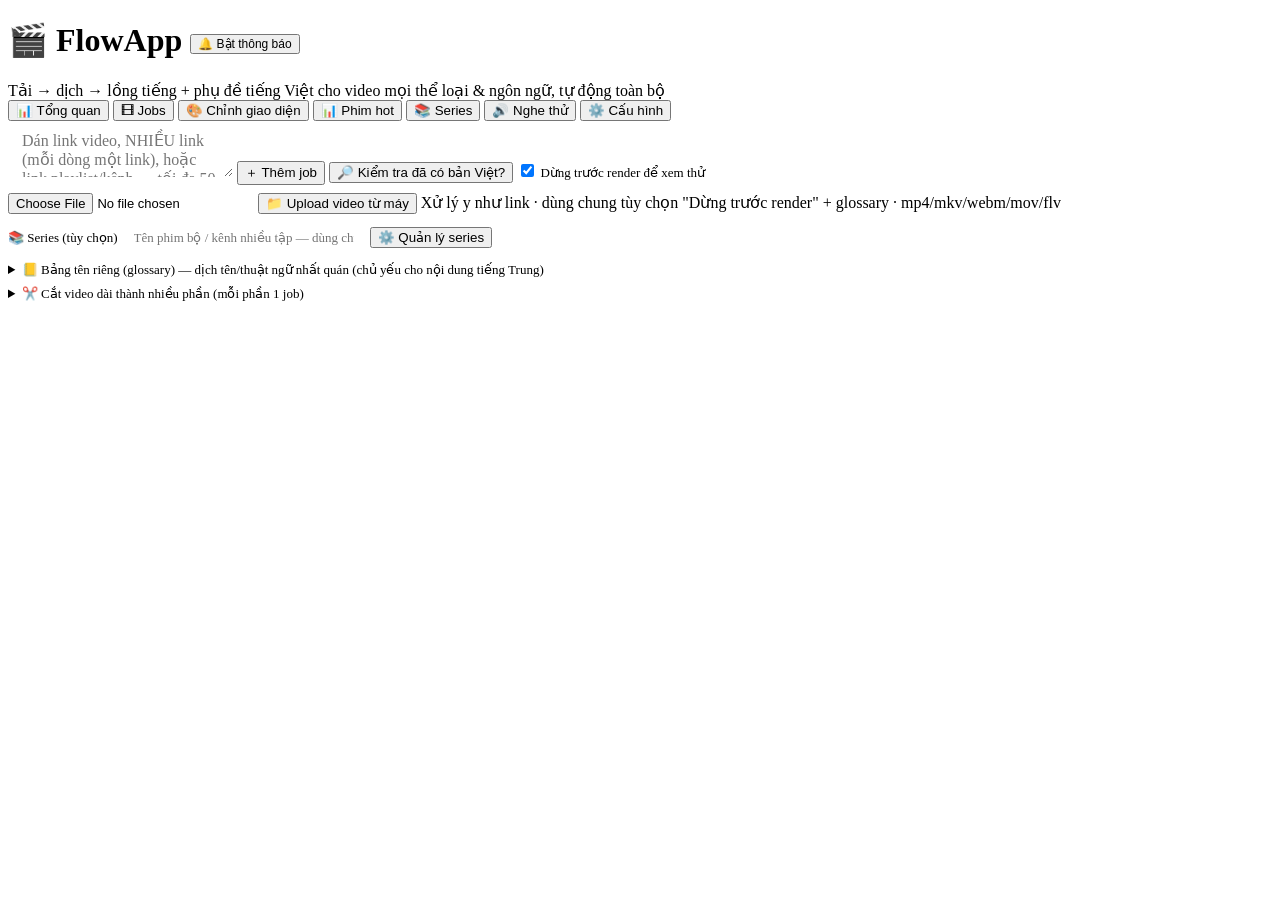
==== commit a04e7dae: "#17: tách index.html 3750→208 dòng — style.css + 5 file js nguyên văn đúng thứ tự nạp, route /static" ====
--- a/webui/static/index.html
+++ b/webui/static/index.html
@@ -4,309 +4,7 @@
 <meta charset="utf-8">
 <meta name="viewport" content="width=device-width, initial-scale=1">
 <title>FlowApp — Quản lý</title>
-<style>
-  :root {
-    --bg: #0b1016; --bg2: #10161f; --card: #151d28; --card2: #1a2432;
-    --border: #26313f; --border2: #334153;
-    --text: #e9eff5; --dim: #8b98a5; --accent: #4da3ff; --accent2: #7aa8ff;
-    --ok: #3fb950; --warn: #d29922; --err: #f85149;
-    --radius: 12px; --shadow: 0 8px 28px rgba(0,0,0,.35);
-  }
-  * { box-sizing: border-box; margin: 0; }
-  html { scrollbar-color: var(--border2) var(--bg); }
-  ::-webkit-scrollbar { width: 10px; height: 10px; }
-  ::-webkit-scrollbar-thumb { background: var(--border2); border-radius: 6px; }
-  ::-webkit-scrollbar-track { background: transparent; }
-  body { background:
-           radial-gradient(1200px 500px at 15% -10%, rgba(77,163,255,.07), transparent 60%),
-           radial-gradient(900px 400px at 90% -10%, rgba(122,92,255,.05), transparent 60%),
-           var(--bg);
-         color: var(--text); font: 14px/1.5 'Segoe UI', system-ui, sans-serif;
-         padding: 20px 24px 48px; max-width: 1560px; margin: 0 auto; }
-  h1 { font-size: 21px; margin-bottom: 2px; letter-spacing: .2px; }
-  h1 .logo-grad { background: linear-gradient(90deg, var(--accent), #9a7bff);
-    -webkit-background-clip: text; background-clip: text; color: transparent; }
-  .sub { color: var(--dim); margin-bottom: 14px; font-size: 13px; }
-  nav { display: flex; gap: 2px; margin: 0 -24px 20px; padding: 4px 24px 0;
-        border-bottom: 1px solid var(--border);
-        position: sticky; top: 0; z-index: 100;
-        background: color-mix(in srgb, var(--bg) 82%, transparent);
-        backdrop-filter: blur(10px); }
-  nav button { background: none; color: var(--dim); border: 0; border-bottom: 2px solid transparent;
-    padding: 9px 16px; font-size: 14px; font-weight: 600; cursor: pointer;
-    border-radius: 8px 8px 0 0; transition: color .15s, background .15s; }
-  nav button:hover { color: var(--text); background: rgba(255,255,255,.04); transform: none; }
-  nav button.active { color: var(--accent); border-bottom-color: var(--accent); }
-  form.add { display: flex; gap: 8px; margin-bottom: 4px; }
-  input[type=url], input[type=text] { flex: 1; background: var(--bg2); color: var(--text);
-    border: 1px solid var(--border); border-radius: 8px; padding: 10px 14px; font-size: 14px; }
-  input:focus-visible, textarea:focus-visible, select:focus-visible {
-    outline: 2px solid color-mix(in srgb, var(--accent) 55%, transparent); outline-offset: 0; }
-  button { background: var(--accent); color: #04121f; border: 0; border-radius: 8px;
-    padding: 10px 18px; font-weight: 600; cursor: pointer; font-size: 14px;
-    transition: filter .15s, transform .08s, background .15s, box-shadow .15s; }
-  button:hover { filter: brightness(1.12); }
-  button:active { transform: translateY(1px); }
-  button:focus-visible { outline: 2px solid var(--accent2); outline-offset: 2px; }
-  button.ghost { background: transparent; color: var(--accent);
-    border: 1px solid color-mix(in srgb, var(--accent) 55%, var(--border));
-    padding: 6px 12px; font-size: 13px; }
-  button.ghost:hover { filter: none; background: rgba(77,163,255,.10);
-    border-color: var(--accent); }
-  button.danger { background: transparent; color: var(--err);
-    border: 1px solid color-mix(in srgb, var(--err) 45%, var(--border));
-    padding: 6px 12px; font-size: 13px; }
-  button.danger:hover { filter: none; background: rgba(248,81,73,.10); border-color: var(--err); }
-  select, input[type=range], input[type=number] { background: var(--bg2); color: var(--text);
-    border: 1px solid var(--border); border-radius: 6px; padding: 4px 8px; font-size: 13px; }
-  .grid { display: grid; grid-template-columns: repeat(auto-fill, minmax(380px, 1fr)); gap: 16px; }
-  .card { background: linear-gradient(180deg, var(--card2), var(--card));
-          border: 1px solid var(--border); border-radius: var(--radius); padding: 16px;
-          transition: border-color .15s, box-shadow .15s; }
-  #jobs > .card:hover { border-color: var(--border2); box-shadow: var(--shadow); }
-  .card h3 { font-size: 13px; color: var(--text); font-weight: 600; line-height: 1.4;
-             word-break: break-all; margin-bottom: 2px;
-             display: -webkit-box; -webkit-line-clamp: 2; -webkit-box-orient: vertical;
-             overflow: hidden; }
-  .jobid { font-size: 11px; color: var(--dim); opacity: .65; margin-bottom: 10px;
-           font-family: Consolas, monospace; }
-  .badge { display: inline-flex; align-items: center; gap: 5px; padding: 3px 11px;
-           border-radius: 20px; font-size: 12px; font-weight: 600; margin-bottom: 10px; }
-  .badge.run  { background: #16314f; color: var(--accent); }
-  .badge.done { background: #16301f; color: var(--ok); }
-  .badge.fail { background: #3f1a1a; color: var(--err); }
-  .badge.wait { background: #232e3b; color: var(--dim); }
-  /* Dải stage NGANG: mỗi chấm 1 bước — gọn hơn hẳn danh sách dọc 10 dòng cũ */
-  .stgbar { display: flex; align-items: center; gap: 8px; margin: 6px 0 8px; }
-  .stgdots { display: flex; align-items: center; gap: 4px; flex-shrink: 0; }
-  .stg { width: 9px; height: 9px; border-radius: 50%; background: var(--border2);
-         opacity: .55; transition: background .2s; }
-  .stg.ok  { background: var(--ok); opacity: 1; }
-  .stg.cur { background: var(--accent); opacity: 1;
-             box-shadow: 0 0 0 3px rgba(77,163,255,.25); animation: pulse 1.4s ease-in-out infinite; }
-  .stg.bad { background: var(--err); opacity: 1; }
-  @keyframes pulse { 50% { box-shadow: 0 0 0 5px rgba(77,163,255,.12); } }
-  .stglbl { font-size: 12px; color: var(--dim); white-space: nowrap; overflow: hidden;
-            text-overflow: ellipsis; }
-  /* Hộp "Thêm video" — gom form + upload + series + tùy chọn vào 1 khối */
-  .addbox { background: linear-gradient(180deg, var(--card2), var(--card));
-            border: 1px solid var(--border); border-radius: var(--radius);
-            padding: 14px 16px 10px; margin-bottom: 18px; }
-  .addbox textarea { background: var(--bg2) !important; }
-  .addbox > details { border-top: 1px dashed var(--border); margin-top: 8px; }
-  .addbox .row { margin-top: 8px; }
-  /* Trạng thái trống */
-  .empty { grid-column: 1 / -1; text-align: center; color: var(--dim);
-           padding: 56px 20px; font-size: 30px; border: 1px dashed var(--border);
-           border-radius: var(--radius); }
-  .empty > div { font-size: 14px; margin-top: 8px; }
-  .empty b { color: var(--text); }
-  /* Toast — thay alert() chặn màn hình */
-  #toasts { position: fixed; right: 18px; bottom: 18px; z-index: 2000;
-            display: flex; flex-direction: column; gap: 8px; max-width: 380px; }
-  .toast { background: var(--card2); border: 1px solid var(--border2);
-           border-left: 3px solid var(--accent); border-radius: 10px;
-           padding: 10px 14px; font-size: 13px; line-height: 1.5;
-           box-shadow: var(--shadow); animation: toastin .18s ease-out;
-           white-space: pre-line; word-break: break-word; }
-  .toast.ok  { border-left-color: var(--ok); }
-  .toast.err { border-left-color: var(--err); }
-  .toast.out { opacity: 0; transform: translateY(6px); transition: all .25s; }
-  @keyframes toastin { from { opacity: 0; transform: translateY(8px); } }
-  /* Thanh tiến độ job (thẻ job + editor) */
-  .prog { margin: 8px 0; }
-  .prog-lbl { font-size: 12px; color: var(--accent); margin-bottom: 4px; }
-  .bar { height: 8px; background: var(--border); border-radius: 5px; overflow: hidden; }
-  .bar > span { display: block; height: 100%; background: var(--accent);
-                border-radius: 5px; transition: width .5s ease; }
-  .bar.indet > span { width: 30%; animation: indet 1.25s ease-in-out infinite; }
-  @keyframes indet { 0% { margin-left: -30%; } 100% { margin-left: 100%; } }
-  .ed-prog { padding: 0 6px; }
-  .ed-prog:empty { display: none; }
-  table.trend { width: 100%; border-collapse: collapse; font-size: 13px; margin-top: 10px; }
-  table.trend th, table.trend td { border-bottom: 1px solid var(--border); padding: 6px 8px; text-align: left; vertical-align: top; }
-  table.trend th { color: var(--dim); font-weight: 600; white-space: nowrap; }
-  table.trend td a { color: var(--accent); }
-  table.trend tr:hover td { background: rgba(77,163,255,.06); }
-  .err { color: var(--err); font-size: 12px; margin: 8px 0; word-break: break-all; }
-  .meta { color: var(--dim); font-size: 12px; margin: 8px 0; }
-  video, img.preview { width: 100%; border-radius: 8px; margin-top: 10px; background: #000; }
-  .row { display: flex; gap: 8px; margin-top: 10px; align-items: center; flex-wrap: wrap; }
-  /* menu thả xuống cho cụm nút thẻ job (Soát & sửa / Xuất bản).
-     margin/border/padding: 0 — đè rule `details` toàn cục (border-top làm lòi
-     "đường gạch" trên nút + margin đẩy lệch hàng so với nút thường) */
-  details.btnmenu { position: relative; display: inline-block;
-    margin-top: 0; border-top: 0; padding-top: 0; }
-  details.btnmenu > summary { list-style: none; cursor: pointer; }
-  details.btnmenu > summary::-webkit-details-marker { display: none; }
-  details.btnmenu > .menu { position: absolute; top: calc(100% + 4px); left: 0; z-index: 50;
-    background: var(--card); border: 1px solid var(--border); border-radius: 8px;
-    padding: 6px; display: flex; flex-direction: column; gap: 4px; min-width: 170px;
-    box-shadow: 0 6px 18px rgba(0,0,0,.4); }
-  details.btnmenu > .menu button, details.btnmenu > .menu a { width: 100%; text-align: left; }
-  a { color: var(--accent); font-size: 13px; }
-  details { margin-top: 10px; border-top: 1px solid var(--border); padding-top: 10px; }
-  summary { cursor: pointer; color: var(--accent); font-size: 13px; }
-  .opts { display: flex; gap: 10px; align-items: center; flex-wrap: wrap;
-          margin: 10px 0; font-size: 13px; color: var(--dim); }
-  .pct { color: var(--text); min-width: 38px; display: inline-block; }
-  .font-prev { margin: 8px 0 4px; padding: 8px 12px; background: #0d1117;
-               border: 1px solid var(--border); border-radius: 6px;
-               font-size: 22px; line-height: 1.3; color: #fff; min-height: 30px; }
-  .vlist { display: flex; flex-direction: column; gap: 4px; margin: 8px 0; }
-  .vrow { display: flex; align-items: center; justify-content: space-between;
-          gap: 10px; padding: 6px 10px; background: var(--card);
-          border: 1px solid var(--border); border-radius: 6px; font-size: 13px; }
-  /* Tổng quan */
-  .stats { display: grid; grid-template-columns: repeat(auto-fill, minmax(180px, 1fr)); gap: 14px; }
-  .stat { background: var(--card); border: 1px solid var(--border); border-radius: 12px;
-          padding: 16px; }
-  .stat .num { font-size: 26px; font-weight: 700; }
-  .stat .lbl { color: var(--dim); font-size: 12px; margin-top: 2px; }
-  .stat.warn .num { color: var(--warn); }
-  /* Cấu hình */
-  /* Trang Cấu hình: FULL WIDTH — các nhóm là card xếp 2 cột (masonry bằng CSS columns) */
-  #cfgform.card { background: none; border: 0; padding: 0; box-shadow: none; }
-  .cfg .frow { display: flex; align-items: center; gap: 12px; margin-bottom: 10px; }
-  .cfg label { width: 190px; flex-shrink: 0; color: var(--dim); font-size: 13px; }
-  .cfg input, .cfg select { flex: 1; min-width: 0; }
-  .cfgcols { columns: 2 480px; column-gap: 16px; margin-top: 12px; }
-  details.cfgsec { display: inline-block; width: 100%; break-inside: avoid;
-    background: linear-gradient(180deg, var(--card2), var(--card));
-    border: 1px solid var(--border); border-radius: var(--radius);
-    padding: 12px 16px; margin: 0 0 16px; border-top: 1px solid var(--border); }
-  .cfgsec > summary { cursor: pointer; list-style: none; display: flex;
-    align-items: center; gap: 8px; user-select: none; }
-  .cfgsec > summary::-webkit-details-marker { display: none; }
-  .cfgsec > summary::before { content: "▸"; color: var(--dim); font-size: 12px;
-    transition: transform .15s; }
-  .cfgsec[open] > summary::before { transform: rotate(90deg); }
-  .cfgsec h4 { margin: 0; font-size: 12px; text-transform: uppercase;
-    letter-spacing: .6px; color: var(--accent); border: 0; padding: 0; display: inline; }
-  .cfgsec .secbody { margin-top: 12px; }
-  /* help mô tả chi tiết dưới từng tùy chọn */
-  .fhelp { color: var(--dim); font-size: 11.5px; line-height: 1.6;
-           margin: -4px 0 12px 202px; }
-  .fhelp b, .fhelp code { color: var(--text); font-weight: 600; }
-  /* ⓘ tooltip: mô tả ẩn trong icon cạnh nhãn — hover/focus mới hiện, đỡ rối mắt */
-  .finfo { position: relative; display: inline-flex; align-items: center;
-    justify-content: center; width: 15px; height: 15px; margin-left: 5px;
-    border-radius: 50%; font-size: 10px; font-style: normal; font-weight: 700;
-    color: var(--bg); background: var(--dim); cursor: help; flex: none;
-    vertical-align: middle; }
-  .finfo:hover, .finfo:focus { background: var(--accent); outline: none; }
-  .finfo .ftip { display: none; position: absolute; left: 0; top: calc(100% + 6px);
-    z-index: 80; width: 320px; max-width: 74vw; background: var(--card2);
-    color: var(--dim); border: 1px solid var(--border2); border-radius: 8px;
-    padding: 9px 12px; font-size: 12px; font-weight: 400; line-height: 1.55;
-    text-align: left; box-shadow: 0 8px 26px rgba(0,0,0,.5); white-space: normal;
-    cursor: auto; }
-  .finfo .ftip b, .finfo .ftip code { color: var(--text); font-weight: 600; }
-  .finfo:hover .ftip, .finfo:focus .ftip { display: block; }
-  .note { color: var(--dim); font-size: 12px; margin: 12px 0; }
-  #cfgmsg { color: var(--ok); font-size: 13px; }
-  /* thanh Lưu dính đáy — cuộn tới đâu cũng lưu được */
-  .cfgfoot { position: sticky; bottom: 12px; display: flex; align-items: center;
-    gap: 12px; margin-top: 4px; padding: 10px 16px;
-    background: color-mix(in srgb, var(--card2) 92%, transparent);
-    backdrop-filter: blur(8px); border: 1px solid var(--border2);
-    border-radius: var(--radius); box-shadow: var(--shadow); z-index: 60; }
-  .cfg h4 { font-size: 12px; text-transform: uppercase; letter-spacing: .6px;
-            color: var(--accent); }
-  .cfg .hint { color: var(--dim); font-size: 11px; margin: -6px 0 10px 202px; }
-  .pending-bar { display: flex; gap: 10px; align-items: center; flex-wrap: wrap;
-                 margin: 10px 0; padding: 10px 14px; background: var(--card);
-                 border: 1px solid var(--accent); border-radius: 8px; font-size: 13px; }
-  .modal-overlay { position: fixed; inset: 0; background: rgba(0,0,0,.55); z-index: 1000;
-                   display: flex; align-items: center; justify-content: center; }
-  .modal-box { background: var(--card); border: 1px solid var(--border); border-radius: 12px;
-               padding: 20px 24px; max-width: 440px; box-shadow: 0 10px 40px rgba(0,0,0,.5); }
-  .modal-box h3 { margin: 0 0 8px; }
-  .modal-box p { color: var(--dim); font-size: 14px; line-height: 1.6; margin: 0 0 16px; }
-  /* Editor lời thoại */
-  .ed-top { display: flex; align-items: center; gap: 12px; margin-bottom: 12px; flex-wrap: wrap; }
-  .ed-bulkvoice { max-width: 200px; }
-  .ed-split { display: flex; gap: 16px; align-items: flex-start; }
-  .ed-left { flex: 0 0 46%; position: sticky; top: 12px; }
-  .ed-left video { width: 100%; border-radius: 10px; background: #000; }
-  .ed-now { margin-top: 8px; padding: 8px 10px; background: var(--card);
-            border: 1px solid var(--border); border-radius: 8px; min-height: 20px;
-            font-size: 14px; color: var(--text); }
-  .ed-list { flex: 1; max-height: 78vh; overflow-y: auto; display: flex;
-             flex-direction: column; gap: 6px; padding-right: 4px; }
-  .ed-row { display: grid; grid-template-columns: 64px 1fr auto; gap: 8px;
-            align-items: start; padding: 8px; border: 1px solid var(--border);
-            border-radius: 8px; background: var(--card); cursor: pointer; }
-  .ed-row textarea, .ed-row select, .ed-row button { cursor: auto; }
-  .ed-row.cur { border-color: var(--accent, #4a9eff); background: #1a2740; }
-  .ed-row.dirty { border-left: 3px solid var(--warn, #e0a800); }
-  .ed-row.muted { background: #161616; }
-  .ed-row.muted .ed-mid { opacity: .4; }
-  .ed-row.muted .ed-zh { text-decoration: line-through; }
-  .ed-row.muted .ed-voice, .ed-row.muted .ed-preview { display: none; }
-  .ed-t { font-size: 11px; color: var(--dim); cursor: pointer; user-select: none;
-          padding-top: 4px; }
-  .ed-t:hover { color: var(--text); text-decoration: underline; }
-  .ed-mid { display: flex; flex-direction: column; gap: 4px; min-width: 0; }
-  .ed-zh { font-size: 12px; color: var(--dim); line-height: 1.4; }
-  .ed-spk { font-size: 10px; color: var(--accent); border: 1px solid var(--accent);
-            border-radius: 8px; padding: 0 5px; opacity: .8; }
-  /* .wm-ov/.crop-ov: class (không chỉ #ed-*) để editor "Chỉnh giao diện" (#task)
-     dùng lại nguyên khối overlay xem trước watermark/crop, không phải chép CSS */
-  #ed-wm-ov, .wm-ov { position: absolute; display: none; pointer-events: none; z-index: 5;
-              border: 2px dashed #ff5c5c; background: rgba(255,92,92,.15); }
-  #ed-crop-ov, .crop-ov { position: absolute; display: none; pointer-events: none; z-index: 4;
-                border: 2px dashed #38d16a; box-sizing: border-box; }
-  .ed-vi { width: 100%; box-sizing: border-box; resize: vertical; min-height: 34px;
-           field-sizing: content;  /* tự cao theo nội dung, khỏi đo bằng JS */
-           background: #0d1117; color: var(--text); border: 1px solid var(--border);
-           border-radius: 6px; padding: 6px 8px; font: inherit; font-size: 13px; }
-  .ed-ctl { display: flex; flex-direction: column; gap: 4px; align-items: stretch; }
-  .ed-ctl select, .ed-ctl button { font-size: 12px; }
-  .ed-btns { display: flex; gap: 4px; }   /* nút Mute + Nghe thử cùng 1 hàng */
-  .ed-btns button { flex: 1; }
-  /* Khung video + lớp phủ xem trước (sub Việt + băng che mờ) */
-  .ed-vwrap { position: relative; line-height: 0; border-radius: 10px;
-              overflow: hidden; background: #000; }
-  .ed-vwrap video { width: 100%; display: block; border-radius: 0; }
-  .ed-cover-ov { position: absolute; display: none; pointer-events: none; }
-  .ed-sub-ov { position: absolute; left: 0; right: 0; bottom: 8%; display: none;
-               text-align: center; pointer-events: none; line-height: 1.2; }
-  .ed-sub-ov span { display: inline; padding: 1px 6px; font-weight: 700;
-                    box-decoration-break: clone; -webkit-box-decoration-break: clone; }
-  .ed-frame-ov { position: absolute; inset: 0; display: none; pointer-events: none;
-                 box-sizing: border-box; background-size: 100% 100%; background-repeat: no-repeat; }
-  .ed-player { display: flex; align-items: center; gap: 8px; margin-top: 8px; }
-  .ed-player #edseek { flex: 1; min-width: 60px; }
-  .ed-player #edvol { flex: 0 0 84px; }
-  .ed-player button { padding: 4px 9px; }
-  .ed-player #edtime { white-space: nowrap; font-variant-numeric: tabular-nums; }
-  /* Toàn màn hình gồm cả thanh điều khiển (không mất nút khi fullscreen) */
-  #ed-stage:fullscreen, #vis-stage:fullscreen { display: flex; flex-direction: column; justify-content: center; background: #000; }
-  #ed-stage:fullscreen .ed-vwrap, #vis-stage:fullscreen .ed-vwrap { flex: 1; min-height: 0; display: flex; align-items: center; justify-content: center; }
-  #ed-stage:fullscreen video, #vis-stage:fullscreen video { height: 100%; max-height: 100%; object-fit: contain; }
-  #ed-stage:fullscreen .ed-player, #vis-stage:fullscreen .ed-player { padding: 10px 18px; }
-  .ed-settings { margin-top: 10px; border-top: 1px solid var(--border); padding-top: 8px; }
-  .ed-settings summary { cursor: pointer; color: var(--accent); font-size: 13px; }
-  /* panel ⚙️: lưới 2 CỘT, mỗi field = nhãn (cột cố định) + input (giãn hết) — nhãn/input
-     thẳng hàng dọc trong từng cột, không còn dính chùm lệch lạc */
-  .ov-group { margin: 12px 0 4px; font-size: 12px; }
-  .ov-grid { display: grid; grid-template-columns: repeat(2, minmax(0, 1fr));
-             gap: 8px 32px; }
-  .ov-field { display: grid; grid-template-columns: 180px minmax(0, 1fr);
-              align-items: center; gap: 8px; font-size: 13px; }
-  .ov-field .ov-label { color: var(--dim); }
-  .ov-field select, .ov-field input { width: 100%; min-width: 0; background: var(--bg2);
-    color: var(--text); border: 1px solid var(--border); border-radius: 8px;
-    padding: 6px 10px; font: inherit; font-size: 13px; }
-  @media (max-width: 720px) { .ov-grid { grid-template-columns: 1fr; } }
-  /* thanh hành động Lưu/Áp dụng DÍNH ĐÁY màn Chỉnh sửa — cuộn tới đâu cũng bấm được */
-  .ed-actionbar { position: sticky; bottom: 12px; display: flex; align-items: center;
-    gap: 12px; margin-top: 12px; padding: 10px 16px;
-    background: color-mix(in srgb, var(--card2) 92%, transparent);
-    backdrop-filter: blur(8px); border: 1px solid var(--border2);
-    border-radius: var(--radius); box-shadow: var(--shadow); z-index: 60; }
-</style>
+<link rel="stylesheet" href="/static/style.css">
 </head>
 <body>
   <h1>🎬 <span class="logo-grad">FlowApp</span> <button id="notifbtn" type="button" class="ghost" style="font-size:12px;vertical-align:middle" onclick="enableNotif()">🔔 Bật thông báo</button></h1>
@@ -501,3009 +199,10 @@
     </div>
   </div>
 
-<script>
-const STAGES = [
-  ["downloading",  "Tải video"],
-  ["extracting",   "Tách audio"],
-  ["transcribing", "Transcript (OCR/Whisper)"],
-  ["translating",  "Dịch tiếng Việt"],
-  ["tts",          "Đọc giọng (TTS 2 giọng)"],
-  ["bgm",          "Xử lý nhạc nền"],
-  ["mixing",       "Mix audio"],
-  ["rendering",    "Render video"],
-  ["metadata",     "Metadata"],
-];
-const FONTS = ["Arial", "Tahoma", "Verdana", "Segoe UI", "Calibri", "Times New Roman"];
-let FONT_LIST = FONTS.map(n => ({ name: n, file: null }));  // nạp lại từ /api/fonts
-const CFG_FIELDS = [
-  ["CLAUDE_MODEL", "Model dịch", ["claude-haiku-4-5-20251001", "claude-sonnet-4-6"]],
-  ["TRANSLATE_PROVIDER", "Nhà cung cấp dịch", ["claude", "gemini"]],
-  ["GEMINI_MODEL", "Model Gemini", ["gemini-2.5-flash", "gemini-2.5-flash-lite", "gemini-2.5-pro", "gemini-2.0-flash", "gemini-2.0-flash-lite"]],
-  ["GEMINI_MIN_INTERVAL", "Giãn nhịp Gemini (giây)", ["0", "6", "7", "10"]],
-  ["TRANSLATE_STYLE_EXTRA", "Phong cách dịch riêng", []],
-  ["MAX_SPEEDUP", "Đồng bộ khớp thoại (tăng tốc tối đa)", ["1.0", "1.2", "1.4", "1.6", "1.8", "2.0"]],
-  ["CONTENT_STYLE", "Kiểu nội dung", ["donghua", "general"]],
-  ["TARGET_LANG", "Ngôn ngữ lồng tiếng", ["vi", "en", "zh", "ja", "ko", "es", "fr", "id", "th", "pt"]],
-  ["TTS_ENGINE", "Giọng đọc (engine)", ["edge", "vixtts", "elevenlabs", "vbee", "fpt"]],
-  ["TTS_SINGLE_VOICE", "Số giọng đọc", ["1", "0"]],
-  ["ELEVENLABS_VOICE_NAM", "Voice ID nam ElevenLabs", []],
-  ["ELEVENLABS_VOICE_NU", "Voice ID nữ ElevenLabs", []],
-  ["VBEE_APP_ID", "VBee App ID", []],
-  ["VBEE_VOICE_NAM", "Voice code nam VBee", []],
-  ["VBEE_VOICE_NU", "Voice code nữ VBee", []],
-  ["FPT_VOICE_NAM", "Giọng nam FPT", []],
-  ["FPT_VOICE_NU", "Giọng nữ FPT", []],
-  ["KEEP_BGM", "Giữ nhạc/SFX gốc", ["0", "flat", "1"]],
-  ["VOICE_FX", "Xử lý giọng", ["off", "canbang", "amday", "rosang", "dienanh", "toithieu"]],
-  ["PROSODY", "Tông giọng theo audio gốc", ["1", "0"]],
-  ["EMOTION", "Nhãn cảm xúc khi dịch", ["1", "0"]],
-  ["PROSODY_TRANSFER", "Chuyển ngữ điệu gốc", ["0", "1"]],
-  ["TTS_VOICE", "Giọng nam (mặc định)", ["vi-VN-NamMinhNeural", "vi-VN-HoaiMyNeural"]],
-  ["TTS_VOICE_NU", "Giọng nữ", ["vi-VN-HoaiMyNeural", "vi-VN-NamMinhNeural"]],
-  ["WHISPER_MODEL", "Model whisper", ["tiny", "base", "small", "medium", "large-v3"]],
-  ["TRANSCRIPT_SOURCE", "Nguồn transcript", ["auto", "ocr", "whisper"]],
-  ["SUBTITLE_MODE", "Phụ đề mặc định", ["soft", "cover_only", "burn", "none"]],
-  ["SUB_SPLIT", "Nhịp phụ đề", ["1", "0"]],
-  ["OCR_WORKERS", "Số worker OCR", ["2", "4", "6", "8"]],
-  ["OCR_FPS", "Tốc độ OCR", ["1.0", "1.5", "2.0"]],
-  ["OCR_CROP_TOP", "Vùng quét phụ đề", ["auto", "0.50", "0.60", "0.70", "0.80"]],
-  ["AUTO_RETRY", "Tự chạy lại khi lỗi", ["0", "1", "2", "3"]],
-  ["DIARIZE", "Nhận diện người nói", ["0", "1"]],
-  ["DIARIZE_MAX_SPK", "Số người nói tối đa", ["0", "2", "3", "4", "5", "6", "8"]],
-  ["MUSIC", "Nhạc nền", []], ["MUSIC_VOL", "Âm lượng nhạc", []],
-  ["LOGO", "Logo", []], ["LOGO_POS", "Vị trí logo", []],
-  ["LOGO_SCALE", "Cỡ logo", []], ["LOGO_OPACITY", "Độ mờ logo", []],
-  ["INTRO", "Intro", []], ["OUTRO", "Outro", []], ["MASTER", "Master độ to", []],
-  ["SHORTS_COUNT", "Số short mỗi lần", ["1", "2", "3", "4", "5"]],
-  ["SHORTS_LEN", "Độ dài Shorts", ["30", "45", "60"]],
-  ["SHORTS_STYLE", "Khung hình Shorts", ["vertical", "original"]],
-  ["DENOISE", "Khử ồn trước Whisper", ["0", "1"]],
-  ["SUBSCRIBE", "Nhắc Like/Đăng ký", ["off", "on"]],
-  ["SUBSCRIBE_TEXT", "Chữ nhắc", []],
-  ["TELEGRAM_CHAT_ID", "Telegram Chat ID", []],
-  ["YOUTUBE_CLIENT_SECRETS", "YouTube OAuth client (.json)", []],
-  ["YOUTUBE_PRIVACY", "Quyền riêng tư khi đăng", ["private", "unlisted", "public"]],
-];
-// Tùy chọn "Xử lý giọng" (hậu kỳ) — dùng chung cho dropdown trong editor
-const FX_OPTS = [["off", "Tắt (giữ nguyên)"], ["canbang", "Cân bằng"], ["amday", "Ấm / dày"],
-  ["rosang", "Rõ / sáng"], ["dienanh", "Điện ảnh"], ["toithieu", "Tối thiểu"]];
-function fxOptionsHtml(sel) {
-  return FX_OPTS.map(([v, l]) => `<option value="${v}" ${sel === v ? "selected" : ""}>${l}</option>`).join("");
-}
-let lastJson = {};
-
-// Chống XSS: mọi chuỗi từ YouTube (tiêu đề/kênh) hay Claude đều phải escape
-// trước khi nhét vào innerHTML — uploader có thể đặt tên video chứa HTML/script.
-function esc(s) {
-  return String(s ?? "").replace(/[&<>"']/g, c =>
-    ({"&": "&amp;", "<": "&lt;", ">": "&gt;", '"': "&quot;", "'": "&#39;"}[c]));
-}
-
-// Toast góc phải dưới thay alert() (không chặn màn hình, tự tắt sau 6s, bấm để đóng).
-// Màu tự nhận diện theo nội dung: ✅/Đã... = xanh, Lỗi/Không... = đỏ, còn lại trung tính.
-function toast(msg, kind) {
-  msg = String(msg ?? "");
-  if (!kind) {
-    if (/^(✅|✓|🧹|📦|🎬|đã |Đã )/u.test(msg)) kind = "ok";
-    else if (/lỗi|không |chưa |bị chặn|thiếu|error|fail/iu.test(msg)) kind = "err";
-    else kind = "";
-  }
-  const box = document.getElementById("toasts");
-  if (!box) return;
-  const t = document.createElement("div");
-  t.className = "toast" + (kind ? " " + kind : "");
-  t.textContent = msg;
-  t.onclick = () => t.remove();
-  box.appendChild(t);
-  while (box.children.length > 5) box.firstChild.remove();   // đừng chất đống
-  setTimeout(() => { t.classList.add("out"); setTimeout(() => t.remove(), 300); }, 6000);
-}
-function safeUrl(u) {
-  try {
-    const p = new URL(u);
-    return (p.protocol === "http:" || p.protocol === "https:") ? u : "#";
-  } catch { return "#"; }
-}
-
-/* ---------- Font tùy biến ---------- */
-function cssEsc(s) {
-  // bo ky tu dieu khien (U+0000..U+001F) lam vo @font-face; escape quote va backslash
-  var t = "";
-  for (var i = 0; i < s.length; i++) {
-    if (s.charCodeAt(i) >= 32) t += s[i];
-  }
-  return t.replace(/["\\]/g, "\\$&");
-}
-
-async function loadFonts() {
-  try {
-    const r = await (await fetch("/api/fonts")).json();
-    if (r.fonts && r.fonts.length) FONT_LIST = r.fonts;
-  } catch (e) { return; }
-  // @font-face cho font tùy biến — trình duyệt chỉ tải khi preview thật sự dùng
-  const css = FONT_LIST.filter(f => f.file).map(f =>
-    `@font-face{font-family:"${cssEsc(f.name)}";`
-    + `src:url("/api/fonts/file/${encodeURIComponent(f.file)}");font-display:swap;}`
-  ).join("\n");
-  let st = document.getElementById("customfonts");
-  if (!st) { st = document.createElement("style"); st.id = "customfonts"; document.head.appendChild(st); }
-  st.textContent = css;
-}
-
-function fontOptions(sel) {
-  return FONT_LIST.map(f =>
-    `<option ${f.name === sel ? "selected" : ""}>${esc(f.name)}</option>`).join("");
-}
-
-function updateFontPreview(id) {
-  const fp = document.getElementById("fp-" + id);
-  if (!fp) return;
-  fp.style.fontFamily = '"' + document.getElementById("ft-" + id).value + '"';
-  const c = document.getElementById("fc-" + id);
-  if (c) fp.style.color = c.value;
-}
-
-/* ---------- Glossary (bảng tên riêng) ---------- */
-async function loadGlossDefault() {
-  try {
-    const r = await (await fetch("/api/glossary-default")).json();
-    const el = document.getElementById("gloss");
-    if (el && r.glossary && !el.value) el.value = r.glossary;
-  } catch (e) {}
-}
-async function saveGlossDefault() {
-  const g = document.getElementById("gloss").value;
-  const msg = document.getElementById("glossmsg");
-  try {
-    const r = await fetch("/api/glossary-default", { method: "POST",
-      headers: {"Content-Type": "application/json"}, body: JSON.stringify({glossary: g}) });
-    msg.textContent = r.ok ? "✓ Đã lưu mặc định" : "Lỗi lưu";
-  } catch (e) { msg.textContent = "Lỗi: " + e; }
-  setTimeout(() => { msg.textContent = ""; }, 4000);
-}
-
-let cfgDirty = false;
-let _pendingTab = null;
-function markCfgDirty() { cfgDirty = true; }
-
-function showTab(name) {
-  // Rời tab Cấu hình khi còn thay đổi chưa lưu → nhắc bằng popup trước khi chuyển.
-  const leavingCfg = document.getElementById("tab-cfg").classList.contains("active") && name !== "cfg";
-  if (leavingCfg && cfgDirty) {
-    _pendingTab = name;
-    document.getElementById("cfg-modal").style.display = "flex";
-    return;
-  }
-  _doShowTab(name);
-}
-
-function _doShowTab(name) {
-  const pe = document.getElementById("pane-edit");
-  if (pe && pe.style.display !== "none") {  // đang mở editor → đóng sạch
-    _teardownEditorMedia();
-    pe.style.display = "none"; pe.innerHTML = "";
-    // xoá luôn state editor: tránh refresh() tự mở lại editor (render-watch) khi đã sang tab khác
-    edJobId = null; edSegs = []; edDirty = new Set(); edRenderWatch = null;
-  }
-  const pve = document.getElementById("pane-visual-edit");
-  if (pve && pve.style.display !== "none") {   // đang mở editor "Chỉnh giao diện" → đóng sạch
-    _teardownVisualMedia();
-    pve.style.display = "none"; pve.innerHTML = "";
-    visJobId = null; visRenderWatch = null;
-  }
-  for (const t of ["over", "jobs", "visual", "cfg", "trend", "series", "preview"]) {
-    document.getElementById("pane-" + t).style.display = t === name ? "" : "none";
-    document.getElementById("tab-" + t).classList.toggle("active", t === name);
-  }
-  if (name === "over") refreshStats();
-  if (name === "cfg") loadConfig();
-  if (name === "trend") renderTrending();
-  if (name === "series") loadSeriesTab();
-  if (name === "preview") loadPreviewTab();
-  if (name === "visual") loadVisualTab();
-}
-
-function _leavePendingTab() {
-  document.getElementById("cfg-modal").style.display = "none";
-  const t = _pendingTab; _pendingTab = null;
-  if (t) _doShowTab(t);
-}
-async function cfgModalSave() {
-  const ok = await saveConfig();   // saveConfig đặt cfgDirty=false khi lưu thành công
-  if (!ok) {  // lưu lỗi → đóng popup, ở lại tab Cấu hình để xem báo lỗi
-    document.getElementById("cfg-modal").style.display = "none";
-    _pendingTab = null;
-    return;
-  }
-  _leavePendingTab();
-}
-function cfgModalDiscard() { cfgDirty = false; _leavePendingTab(); }
-function cfgModalCancel() {
-  _pendingTab = null;
-  document.getElementById("cfg-modal").style.display = "none";
-}
-
-/* ---------- Tổng quan ---------- */
-async function refreshStats() {
-  if (document.getElementById("pane-over").style.display === "none") return;
-  let s;
-  try { s = await (await fetch("/api/stats")).json(); } catch (e) { return; }
-  const lowDisk = s.disk_free_gb < 20;
-  const cards = [
-    [s.jobs_total, "Tổng job"],
-    [s.jobs_done, "Hoàn thành"],
-    [s.jobs_failed, "Lỗi"],
-    [s.jobs_active, "Đang chạy / chờ"],
-    [s.video_minutes + "′", "Phút video đã xử lý"],
-    [s.segments_translated.toLocaleString(), "Câu đã dịch"],
-    ["$" + s.est_cost_usd, "Chi phí dịch (ước tính)"],
-    [s.jobs_size_gb + " GB", "Dung lượng data/jobs"],
-    [s.disk_free_gb + " GB", "Ổ đĩa còn trống", lowDisk],
-  ];
-  document.getElementById("stats").innerHTML = cards.map(([n, l, warn]) =>
-    `<div class="stat${warn ? " warn" : ""}"><div class="num">${n}</div><div class="lbl">${l}</div></div>`
-  ).join("");
-}
-
-/* ---------- Cấu hình ---------- */
-async function loadConfig() {
-  const c = await (await fetch("/api/config")).json();
-  const V = c.values || {};
-  // KEEP_BGM về từ config có thể là "False"/"True" (bool) — chuẩn hoá về "0"/"1"
-  // để khớp option, khỏi lòi thêm dòng "False" vào dropdown.
-  V.KEEP_BGM = V.KEEP_BGM === "flat" ? "flat"
-    : (V.KEEP_BGM === "1" || /^true$/i.test(V.KEEP_BGM || "")) ? "1" : "0";
-  V.DENOISE = (V.DENOISE === "1" || /^true$/i.test(V.DENOISE || "")) ? "1" : "0";
-  V.TTS_SINGLE_VOICE = (V.TTS_SINGLE_VOICE === "1" || /^true$/i.test(V.TTS_SINGLE_VOICE || "")) ? "1" : "0";
-  V.SHORTS_LEN = String(parseInt(V.SHORTS_LEN || "45", 10) || 45);   // "45.0" → "45"
-  V.GEMINI_MIN_INTERVAL = String(parseInt(V.GEMINI_MIN_INTERVAL || "0", 10) || 0);   // "0.0" → "0"
-  let v = { voices: [], nam: "", nu: "" };
-  try { v = await (await fetch("/api/voices")).json(); } catch (e) {}
-  VOICE_LIST = v.voices || [];
-  const eng = V.TTS_ENGINE || "edge";
-
-  // ⓘ nhỏ cạnh nhãn: mô tả chi tiết nằm trong tooltip (hover/focus mới hiện) — đỡ rối mắt
-  const hint = (h) => h ? ` <span class="finfo" tabindex="0">i<span class="ftip">${h}</span></span>` : "";
-  // dựng 1 dòng select; labels map giá trị -> chữ dễ hiểu; help = tooltip ⓘ cạnh nhãn
-  const row = (key, label, options, labels, attrs, help) => {
-    const val = V[key] || "";
-    const opts = options.includes(val) ? options : [val, ...options];
-    const body = opts.map(o =>
-      `<option value="${esc(o)}" ${o === val ? "selected" : ""}>${
-        esc(labels && labels[o] != null ? labels[o] : o)}</option>`).join("");
-    return `<div class="frow"><label>${esc(label)}${hint(help)}</label>
-      <select id="cfg-${key}" ${attrs || ""}>${body}</select></div>`;
-  };
-  // ô nhập chữ tự do (khác select) — dùng cho chữ nhắc / chat id / đường dẫn file
-  const textrow = (key, label, ph, help) =>
-    `<div class="frow"><label>${esc(label)}${hint(help)}</label>
-      <input id="cfg-${key}" type="text" value="${esc(V[key] || "")}" placeholder="${esc(ph || "")}"
-        style="flex:1;min-width:180px;background:var(--bg2);color:var(--text);border:1px solid var(--border);border-radius:8px;padding:6px 10px;font:inherit"></div>`;
-  // 1 nhóm cấu hình = 1 card gập/mở được (bố cục 2 cột kiểu masonry)
-  const sec = (title, open, body) =>
-    `<details class="cfgsec"${open ? " open" : ""}><summary><h4>${title}</h4></summary>
-     <div class="secbody">${body}</div></details>`;
-
-  // ---- Từng nhóm là 1 card (sec) — bố cục 2 cột, mỗi dòng có help mô tả chi tiết ----
-
-  const sDich = row("TRANSLATE_PROVIDER", "Nhà cung cấp dịch", ["claude", "gemini"],
-      {claude: "Claude (Anthropic) — mặc định, ổn định", gemini: "Gemini (Google) — free tier rẻ"},
-      'onchange="applyProviderUI()"',
-      "LLM dùng để dịch/soát/trích tên riêng. <b>Claude</b> ổn định, có bộ nhớ cache prompt. <b>Gemini</b> free tier gần như $0 nhưng giới hạn ~10 request/phút — <b>lỗi hoặc hết quota giữa chừng sẽ TỰ chuyển về Claude</b> nên job không chết. Giữ nhãn giọng/cảm xúc/nhân vật y như nhau (dùng structured output cả hai).")
-    + `<div id="gemini-cfg">`
-    + `<div class="fhelp">API key Gemini nhập ở nhóm <b>🔑 Khóa API &amp; Token</b>. ${c.gemini_key_set ? "✓ Đã có key." : "Chưa có key — chọn Gemini mà thiếu key sẽ tự về Claude."}</div>`
-    + row("GEMINI_MODEL", "Model Gemini",
-      ["gemini-2.5-flash", "gemini-2.5-flash-lite", "gemini-2.5-pro", "gemini-2.0-flash", "gemini-2.0-flash-lite"],
-      {"gemini-2.5-flash": "2.5 Flash — cân bằng (khuyên dùng)", "gemini-2.5-flash-lite": "2.5 Flash-Lite — nhanh/rẻ nhất",
-       "gemini-2.5-pro": "2.5 Pro — mạnh nhất, quota chặt", "gemini-2.0-flash": "2.0 Flash — ổn định, quota rộng",
-       "gemini-2.0-flash-lite": "2.0 Flash-Lite — nhẹ nhất"},
-      "", "<b>2.5 Flash</b> cân bằng chất lượng/tốc độ (khuyên dùng). <b>2.5 Flash-Lite</b> rẻ nhất. <b>2.5 Pro</b> dịch mượt nhất nhưng free tier siết chặt. <b>2.0 Flash / Flash-Lite</b> đời trước, quota free rộng hơn — chọn khi hay đụng giới hạn 2.5.")
-    + row("GEMINI_MIN_INTERVAL", "Giãn nhịp Gemini (giây)", ["0", "6", "7", "10"],
-      {"0": "0 — không giãn (gặp 429 thì tự về Claude)", "6": "6 giây", "7": "7 giây (an toàn free tier)", "10": "10 giây"},
-      "", "Chờ tối thiểu bấy nhiêu giây giữa 2 lần gọi Gemini để né trần ~10 req/phút của free tier. Trả phí thì để 0.")
-    + `</div>`
-    + `<div id="claude-cfg">`
-    + row("CLAUDE_MODEL", "Model Claude", ["claude-haiku-4-5-20251001", "claude-sonnet-4-6"],
-      {"claude-haiku-4-5-20251001": "Haiku 4.5 — rẻ, nhanh", "claude-sonnet-4-6": "Sonnet 4.6 — dịch mượt hơn"},
-      "", "Model Claude khi nhà cung cấp = Claude. <b>Haiku</b> rẻ (~$0.001/câu), đủ tốt; <b>Sonnet</b> mượt hơn với thoại dày/thuật ngữ, phí ~10 lần. (Khi chọn Gemini, dòng này ẩn đi — lúc Gemini lỗi vẫn tự về Claude Haiku dịch tiếp.)")
-    + `</div>`
-    + textrow("TRANSLATE_STYLE_EXTRA", "Phong cách dịch riêng", "vd: giọng hài hước, dùng teencode",
-      "«Gem» tùy biến: mô tả tự do được chèn vào prompt dịch + soát (cộng thêm với Kiểu nội dung). Để trống = theo Kiểu nội dung bên dưới.")
-    + row("CONTENT_STYLE", "Kiểu nội dung", ["donghua", "general"],
-      {donghua: "Donghua/cổ trang Trung — Hán-Việt, xưng hô cổ", general: "Chung — mọi thể loại/ngôn ngữ, dịch tự nhiên"},
-      "", "Văn phong bản dịch. <b>Donghua</b>: tên riêng ép Hán-Việt (叶凡→Diệp Phàm), xưng hô cổ trang (ngươi/ta/tại hạ). <b>Chung</b>: xưng hô hiện đại, giữ tên gốc — chọn khi làm vlog/tài liệu/phim không phải cổ trang Trung.")
-    + row("TARGET_LANG", "Ngôn ngữ lồng tiếng", ["vi", "en", "zh", "ja", "ko", "es", "fr", "id", "th", "pt"],
-      {vi: "Tiếng Việt (mặc định)", en: "English", zh: "中文 — Tiếng Trung", ja: "日本語 — Tiếng Nhật",
-       ko: "한국어 — Tiếng Hàn", es: "Español — Tây Ban Nha", fr: "Français — Pháp",
-       id: "Bahasa Indonesia", th: "ไทย — Tiếng Thái", pt: "Português — Brazil"},
-      "", "Ngôn ngữ ĐÍCH của bản dịch + giọng đọc + phụ đề + metadata. Khác Tiếng Việt: đọc bằng cặp giọng edge của ngôn ngữ đó; viXTTS/casting clone không áp dụng (ElevenLabs thì vẫn dùng được vì đa ngôn ngữ).")
-    + row("SUBTITLE_MODE", "Phụ đề mặc định", ["soft", "cover_only", "burn", "none"],
-      {soft: "soft — track bật/tắt (nhanh)", cover_only: "cover_only — chỉ che sub gốc, upload .srt riêng",
-       burn: "burn — vẽ cứng vào hình", none: "none — không phụ đề"},
-      "", "Cách gắn phụ đề khi render. <b>soft</b>: track bật/tắt được, render nhanh nhất (không re-encode). <b>cover_only</b>: chỉ che sub gốc, KHÔNG in sub Việt — dành cho kiểu upload file .srt riêng lên YouTube để người xem tự bật. <b>burn</b>: vẽ cứng vào hình (re-encode, chậm, không tắt được). Lưu ý: bật che sub gốc / khung viền / logo sẽ tự ép burn.")
-    + row("SUB_SPLIT", "Nhịp phụ đề", ["1", "0"],
-      {"1": "Tách theo nhịp sub gốc", "0": "Hiện cả câu gộp"},
-      "", "Câu bị GỘP từ nhiều dòng sub gốc (cho giọng đọc liền mạch) được tách hiển thị lại đúng nhịp từng dòng như bản gốc. Tắt nếu muốn phụ đề khớp 1:1 với câu giọng đọc (block dài hơn).");
-
-  const sTrans = row("TRANSCRIPT_SOURCE", "Nguồn transcript", ["auto", "ocr", "whisper"],
-      {auto: "auto — tự chọn (khuyên dùng)", ocr: "ocr — đọc hardsub có sẵn", whisper: "whisper — nghe tiếng"},
-      "", "Cách lấy lời thoại gốc. <b>auto</b>: video ≤20 phút thử OCR đọc sub cứng trước (chính xác nhất với donghua), dài hơn hoặc không có sub cứng → Whisper nghe tiếng. Ép <b>ocr</b> khi chắc chắn video có hardsub; <b>whisper</b> khi video không có sub.")
-    + row("WHISPER_MODEL", "Model whisper", ["tiny", "base", "small", "medium", "large-v3"], null,
-      "", "Model nghe tiếng khi không có hardsub, to hơn = chính xác hơn + chậm hơn. Máy CPU: <b>small</b> là điểm cân bằng. Máy GPU (đặt WHISPER_DEVICE=cuda trong .env): <b>large-v3</b> chính xác nhất, ~8× realtime trên RTX 3070.")
-    + row("OCR_WORKERS", "Số worker OCR", ["2", "4", "6", "8"], null,
-      "", "Số tiến trình OCR chạy song song — đặt xấp xỉ số nhân CPU (6 hợp máy 8 nhân). Tăng quá số nhân không nhanh thêm.")
-    + row("OCR_FPS", "Tốc độ OCR (frame/giây)", ["1.0", "1.5", "2.0"],
-      {"1.0": "1 fps — nhanh gấp đôi", "1.5": "1.5 fps", "2.0": "2 fps — kỹ nhất"},
-      "", "Số khung hình quét chữ mỗi giây. 2 fps bắt được cả sub hiện cực ngắn; 1 fps nhanh gấp đôi và vẫn đủ cho sub ≥2 giây (đa số phim). Video dài OCR chậm → giảm xuống 1.")
-    + row("OCR_CROP_TOP", "Vùng quét phụ đề", ["auto", "0.50", "0.60", "0.70", "0.80"],
-      {auto: "auto — tự đo dải phụ đề (khuyên dùng)", "0.50": "Từ 50% xuống đáy (nửa dưới)",
-       "0.60": "Từ 60% xuống đáy", "0.70": "Từ 70% xuống đáy", "0.80": "Từ 80% xuống đáy (chỉ đáy)"},
-      "", "OCR chỉ quét dải này (theo chiều cao) để tìm phụ đề. <b>auto</b> tự đo vị trí sub cho từng video — QUAN TRỌNG với video DỌC (Douyin/Shorts) vì sub thường ở ~65% chứ không sát đáy, số cứng sẽ CẮT MẤT sub. Đặt số nhỏ = quét cao hơn (bắt sub ở giữa) nhưng chậm hơn; số lớn = chỉ quét đáy, nhanh, hợp phim ngang 16:9.")
-    + row("AUTO_RETRY", "Tự chạy lại khi lỗi", ["0", "1", "2", "3"],
-      {"0": "Tắt — lỗi thì dừng", "1": "1 lần (khuyên dùng)", "2": "2 lần", "3": "3 lần"},
-      "", "Job lỗi tự xếp lại cuối hàng chạy tiếp từ checkpoint — cứu được lỗi TẠM THỜI (mạng chập chờn, API quá tải). Lỗi cố định (video hỏng, hết quota) vẫn sẽ lỗi lại rồi dừng hẳn.");
-
-  const sDiar = row("DIARIZE", "Nhận diện người nói", ["0", "1"],
-      {"0": "Tắt", "1": "Bật — phân cụm giọng thật trong audio"},
-      "", "Phân cụm NGƯỜI NÓI thật từ audio (pyannote): Claude gán nhân vật nhất quán hơn, engine viXTTS tự chia mỗi người một giọng riêng (sửa được trong speakers.json của job). Cần: <b>pip install pyannote.audio</b> + HF token + bấm đồng ý điều khoản 2 model <b>pyannote/segmentation-3.0</b> và <b>speaker-diarization-3.1</b> trên huggingface.co. Khuyến nghị máy GPU.")
-    + row("DIARIZE_MAX_SPK", "Số người nói tối đa", ["0", "2", "3", "4", "5", "6", "8"],
-      {"0": "0 — tự đoán"},
-      "", "Biết trước video có mấy người nói thì đặt đúng số đó — phân cụm chính xác hơn hẳn để máy tự đoán.")
-    + `<div class="fhelp">HuggingFace token nhập ở nhóm <b>🔑 Khóa API &amp; Token</b>. ${c.hf_token_set ? "✓ Đã có token." : "Chưa lưu token — diarization sẽ không chạy được."}</div>`;
-
-  // Bộ giọng edge (chỉ hiện khi engine = edge)
-  const vopt = (sel) => `<option value="">(giọng mặc định model)</option>` + VOICE_LIST.map(x =>
-    `<option value="${esc(x.file)}" ${x.file === sel ? "selected" : ""}>${esc(x.name)}</option>`).join("");
-  const keyInput = (id, isSet, ph) =>
-    `<input id="cfg-${id}" type="password" autocomplete="off"
-      placeholder="${isSet ? '•••• đã đặt (để trống = giữ nguyên)' : esc(ph)}"
-      style="flex:1;min-width:180px;background:var(--bg2);color:var(--text);border:1px solid var(--border);border-radius:8px;padding:6px 10px;font:inherit">`;
-
-  const sTts = row("TTS_ENGINE", "Giọng đọc (engine)", ["edge", "vixtts", "elevenlabs", "vbee", "fpt"],
-      {edge: "edge — miễn phí, online (Microsoft) · KHÔNG kiếm tiền được",
-       vixtts: "vixtts — nhân bản giọng, GPU · KHÔNG kiếm tiền được",
-       elevenlabs: "ElevenLabs — trả phí (~$22/th), giống người nhất ✓ kiếm tiền",
-       vbee: "VBee — trả phí (VN), giọng đọc truyện chuẩn ✓ kiếm tiền",
-       fpt: "FPT.AI — trả phí (VN), rẻ ✓ kiếm tiền"},
-      'onchange="applyEngineUI()"',
-      "Bộ máy đọc giọng. <b>edge/vixtts miễn phí nhưng license KHÔNG cho dùng trong video bật kiếm tiền</b>; 3 engine trả phí license thương mại rõ ràng — chọn engine nào thì khối cấu hình key của nó hiện bên dưới. Câu đã cast giọng nhân vật (Series) luôn đọc bằng viXTTS clone bất kể engine.")
-    + row("TTS_SINGLE_VOICE", "Số giọng đọc", ["1", "0"],
-      {"1": "1 giọng — cả video một giọng", "0": "2 giọng — nam & nữ riêng"},
-      'onchange="applySingleVoiceUI()"',
-      "<b>1 giọng</b>: bỏ phân biệt nam/nữ, mọi câu đọc cùng một giọng (bên dưới chỉ cần chọn 1 giọng). <b>2 giọng</b>: câu của nhân vật nam đọc giọng nam, nữ đọc giọng nữ (Claude + đo audio tự gán nhãn nam/nữ từng câu). Nhân vật đã cast riêng trong Series vẫn giữ giọng của mình dù chọn kiểu nào.")
-    + row("KEEP_BGM", "Giữ nhạc/SFX gốc", ["0", "flat", "1"],
-      {"0": "Hạ audio gốc KHI CÓ thoại (duck)", "flat": "Hạ audio gốc ĐỀU suốt video",
-       "1": "Tách giọng gốc bằng demucs (GPU)"},
-      "", "Cách xử lý audio gốc dưới giọng đọc. <b>Khi có thoại</b>: chỉ hạ lúc có lồng tiếng, chỗ trống giữ nguyên — nền to nhỏ theo thoại (có người thấy 'bơm' khó chịu). <b>Đều suốt video</b>: âm gốc nhỏ ổn định từ đầu tới cuối, dễ nghe, khỏi render lại vì bơm nền. <b>demucs</b>: tách hẳn giọng nói gốc khỏi nhạc/hiệu ứng (GPU, chậm thêm ~¼ thời lượng) — nền giữ trọn vẹn nhất. Mức hạ chỉnh tiếp được trong Chỉnh sửa (🎚 Âm nền gốc).")
-    + row("VOICE_FX", "Xử lý giọng",
-      ["off", "canbang", "amday", "rosang", "dienanh", "toithieu"],
-      {off: "Tắt (giữ nguyên)", canbang: "Cân bằng", amday: "Ấm / dày",
-       rosang: "Rõ / sáng", dienanh: "Điện ảnh", toithieu: "Tối thiểu"},
-      "", "EQ + nén + chuẩn độ to cho giọng đọc, áp ngay khi render. <b>Cân bằng</b> là khởi đầu tốt; <b>Điện ảnh</b> dày và kịch tính; <b>Rõ/sáng</b> cho giọng bị tối. Áp cho mọi engine.")
-    + row("PROSODY", "Tông giọng theo audio gốc", ["1", "0"],
-      {"1": "Bật (khuyên dùng)", "0": "Tắt — giọng đọc trung tính"},
-      "", "Đo cao độ / tốc độ / độ to từng câu GỐC so với mức nền của người nói → chỉnh giọng đọc theo (câu quát → đọc dồn cao giọng, câu trầm → chậm lại). Đo bảo thủ: mơ hồ (nhạc nền lấn) thì giữ trung tính.")
-    + row("EMOTION", "Nhãn cảm xúc khi dịch", ["1", "0"],
-      {"1": "Bật (khuyên dùng)", "0": "Tắt"},
-      "", "Claude gắn nhãn cảm xúc từng câu (gấp/giận/buồn/thì thầm) ngay khi dịch → giọng edge chỉnh thêm nhịp/cao độ/âm lượng, viXTTS chọn clip mẫu hợp cảm xúc. Bổ trợ cho «Tông giọng»: bắt được sắc thái audio không lộ (mỉa mai, đe dọa nói nhỏ...).")
-    + row("PROSODY_TRANSFER", "Chuyển ngữ điệu gốc", ["0", "1"],
-      {"0": "Tắt (mặc định — thử nghiệm)", "1": "Bật — ép dáng ngữ điệu gốc lên giọng đọc"},
-      "", "Thử nghiệm: ép cả DÁNG đường lên-xuống giọng của câu gốc lên giọng đọc (Praat PSOLA) — câu gốc lên giọng cuối câu thì bản đọc cũng vậy. Bật rồi chạy thử 1 job để nghe thẩm định; đổi lại chỉ những câu bị ảnh hưởng phải đọc lại.")
-    + row("MAX_SPEEDUP", "Đồng bộ khớp thoại", ["1.0", "1.2", "1.4", "1.6", "1.8", "2.0"],
-      {"1.0": "1.0× — KHÔNG tăng tốc (chấp nhận tràn)", "1.2": "1.2× — nhẹ nhàng",
-       "1.4": "1.4× — cân bằng (khuyên dùng)", "1.6": "1.6×", "1.8": "1.8×", "2.0": "2.0× — khớp gắt"},
-      "", "Núm TỔNG cho mọi lớp tăng tốc vì khớp thoại: bản dịch canh số giây slot → giọng edge đọc lại nhanh hơn khi vẫn dài → atempo phần dư — tất cả không vượt mức này. <b>1.0× = KHÔNG ép nhanh chút nào</b> (giọng đều tự nhiên nhất, chấp nhận câu dài tràn sang câu sau); <b>2.0×</b> = bám hình gắt nhất nhưng câu dài đọc dồn rõ.")
-    + `<div id="edge-voices">`
-    + row("TTS_VOICE", "Giọng nam (edge-tts)", ["vi-VN-NamMinhNeural", "vi-VN-HoaiMyNeural"], null,
-      "", "Giọng đọc các câu gắn nhãn NAM khi engine = edge (nhãn nam/nữ do Claude + đo audio gán từng câu). Chế độ 1 giọng thì đây là giọng cho cả video.")
-    + `<div class="nu-only">` + row("TTS_VOICE_NU", "Giọng nữ (edge-tts)", ["vi-VN-HoaiMyNeural", "vi-VN-NamMinhNeural"], null,
-      "", "Giọng đọc các câu gắn nhãn NỮ khi engine = edge.") + `</div>`
-    + `</div>`
-    + `<div id="vixtts-voices">
-      <div class="frow"><label>Giọng nam (viXTTS)${hint("Clip 6–10s trong voices/ dùng để nhân bản giọng — nghe thử &amp; quản lý ở tab 🔊 Nghe thử. Câu nhãn NAM (và mọi câu khi bật chế độ 1 giọng) đọc bằng giọng này.")}</label><select id="cfg-VIXTTS_VOICE_NAM">${vopt(v.nam)}</select></div>
-      <div class="frow nu-only"><label>Giọng nữ (viXTTS)</label><select id="cfg-VIXTTS_VOICE_NU">${vopt(v.nu)}</select></div>
-      <div class="fhelp">Thả clip 6–10 giây (.wav/.mp3) vào thư mục <code>voices/</code> làm giọng mẫu; nghe thử &amp; mở thư mục ở tab <b>🔊 Nghe thử</b>.</div>
-    </div>`
-    + `<div id="elevenlabs-voices">
-      <div class="fhelp">~$22/tháng, giống người nhất, đa ngôn ngữ. API key nhập ở nhóm <b>🔑 Khóa API &amp; Token</b>. ${c.elevenlabs_key_set ? "✓ Đã có key." : "Chưa có key."}</div>`
-    + textrow("ELEVENLABS_VOICE_NAM", "Voice ID nam", "vd pNInz6obpgDQGcFmaJgB (Adam)",
-      "Voice ID lấy ở elevenlabs.io → Voices (mặc định sẵn Adam). Chế độ 1 giọng dùng voice này cho cả video.")
-    + `<div class="nu-only">` + textrow("ELEVENLABS_VOICE_NU", "Voice ID nữ", "vd 21m00Tcm4TlvDq8ikWAM (Rachel)",
-      "Mặc định sẵn Rachel — đổi voice id bất kỳ trong tài khoản của bạn.") + `</div>`
-    + `</div>`
-    + `<div id="vbee-voices">
-      <div class="fhelp">Dịch vụ VN chuyên giọng đọc truyện/thuyết minh (chỉ tiếng Việt). VBee token + App ID nhập ở nhóm <b>🔑 Khóa API &amp; Token</b>. ${c.vbee_token_set ? "✓ Đã có token." : "Chưa có token."}</div>`
-    + textrow("VBEE_VOICE_NAM", "Voice code nam", "vd hn_male_manhdung_news_48k-fhg", "Mã giọng nam — xem danh sách giọng trong tài liệu VBee. Chế độ 1 giọng dùng mã này cho cả video.")
-    + `<div class="nu-only">` + textrow("VBEE_VOICE_NU", "Voice code nữ", "vd hn_female_ngochuyen_full_48k-fhg", "Mã giọng nữ VBee.") + `</div>`
-    + `</div>`
-    + `<div id="fpt-voices">
-      <div class="fhelp">Rẻ nhất nhóm trả phí (chỉ tiếng Việt). API key nhập ở nhóm <b>🔑 Khóa API &amp; Token</b>. ${c.fpt_key_set ? "✓ Đã có key." : "Chưa có key."}</div>`
-    + textrow("FPT_VOICE_NAM", "Giọng nam", "leminh | minhquang | thanhtung", "Các giọng nam FPT: leminh, minhquang, thanhtung. Chế độ 1 giọng dùng giọng này cho cả video.")
-    + `<div class="nu-only">` + textrow("FPT_VOICE_NU", "Giọng nữ", "banmai | thuminh | myan | giahuy...", "Các giọng nữ FPT: banmai, thuminh, myan, ngoclam, lannhi...") + `</div>`
-    + `</div>`;
-
-  const noneL = {none: "— Không —"};
-  const musicOpts = ["none", ...(c.music_files || [])];
-  const logoOpts = ["none", ...(c.logo_files || [])];
-  const clipOpts = ["none", ...(c.clip_files || [])];
-  const sBrand = row("MUSIC", "Nhạc nền (.mp3/.wav)", musicOpts, noneL,
-      "", "Nhạc nền phủ toàn video, TỰ HẠ NHỎ khi có thoại (ducking). Thả file vào thư mục <code>music/</code> cạnh app rồi chọn ở đây. Nhớ dùng nhạc royalty-free.")
-    + row("MUSIC_VOL", "Âm lượng nhạc", ["0.08", "0.12", "0.15", "0.20", "0.30"],
-      {"0.08": "8%", "0.12": "12%", "0.15": "15% (khuyên dùng)", "0.20": "20%", "0.30": "30%"},
-      "", "Âm lượng nhạc nền so với giọng đọc — 12–15% là mức nghe nền dễ chịu, trên 20% dễ lấn thoại.")
-    + row("LOGO", "Logo watermark (.png)", logoOpts, noneL,
-      "", "Logo kênh đóng ở góc video (PNG nền trong suốt, thả vào <code>logo/</code>). Bật logo sẽ ép render burn (chậm hơn chút).")
-    + row("LOGO_POS", "Vị trí logo", ["tl", "tr", "bl", "br"],
-      {tl: "Trên-trái", tr: "Trên-phải", bl: "Dưới-trái", br: "Dưới-phải"},
-      "", "Góc đặt logo. Mẹo: nếu video nguồn có watermark của kênh gốc, dùng tính năng che watermark trong editor rồi đặt logo mình đè đúng góc đó.")
-    + row("LOGO_SCALE", "Cỡ logo", ["0.08", "0.12", "0.16", "0.20"],
-      {"0.08": "Nhỏ (8%)", "0.12": "Vừa (12%)", "0.16": "Lớn (16%)", "0.20": "Rất lớn (20%)"},
-      "", "Bề rộng logo theo % bề rộng video.")
-    + row("LOGO_OPACITY", "Độ mờ logo", ["0.5", "0.7", "0.85", "1.0"],
-      {"0.5": "50%", "0.7": "70%", "0.85": "85% (khuyên dùng)", "1.0": "100% (đặc)"},
-      "", "85% đủ rõ nhận diện mà không che nội dung.")
-    + row("INTRO", "Clip Intro (đầu video)", clipOpts, noneL,
-      "", "Clip chào đầu video — tự ghép + khớp kích thước/fps với video chính. Thả vào <code>clips/</code>.")
-    + row("OUTRO", "Clip Outro (cuối video)", clipOpts, noneL,
-      "", "Clip kết video (kêu gọi đăng ký, giới thiệu tập sau...).")
-    + row("MASTER", "Master độ to (LUFS)", ["1", "0"],
-      {"1": "Bật — chuẩn -14 LUFS YouTube (khuyên dùng)", "0": "Tắt"},
-      "", "Chuẩn hóa độ to CẢ video về -14 LUFS đúng chuẩn YouTube → các tập đều tiếng như nhau, không tập to tập nhỏ. Nên bật khi đăng YouTube.");
-
-  const sShorts = row("SHORTS_COUNT", "Số short mỗi lần", ["1", "2", "3", "4", "5"], null,
-      "", "Số clip Shorts cắt ra mỗi lần bấm 🎬 Tạo Shorts (menu 📤 của job đã render).")
-    + row("SHORTS_LEN", "Độ dài mục tiêu", ["30", "45", "60"],
-      {"30": "30 giây", "45": "45 giây (khuyên dùng)", "60": "60 giây (trần Shorts)"},
-      "", "Độ dài mỗi short. Máy tự chọn các đoạn CAO TRÀO: chấm điểm bằng nhãn cảm xúc + tông giọng + mật độ thoại, mép cắt bám mép câu.")
-    + row("SHORTS_STYLE", "Khung hình", ["vertical", "original"],
-      {vertical: "Dọc 9:16 — chuẩn Shorts (khuyên dùng)", original: "Giữ nguyên khung gốc"},
-      "", "Dọc 9:16: video thu vào giữa, nền là chính nó phóng to làm mờ (kiểu Shorts phổ biến). Clip ra ở thư mục <code>shorts/</code> của job kèm caption gợi ý #Shorts.");
-
-  const sMisc = row("DENOISE", "Khử ồn trước Whisper", ["0", "1"],
-      {"0": "Tắt", "1": "Bật — lọc ồn cho ASR nghe rõ"},
-      "", "Lọc ồn bản audio đưa vào Whisper (KHÔNG đụng audio của video final). Bật khi video nguồn ồn/nhạc to làm nghe sai lời; nguồn sạch thì để tắt.")
-    + row("SUBSCRIBE", "Nhắc Like/Đăng ký", ["off", "on"],
-      {off: "Tắt", on: "Bật — banner vài giây đầu video"},
-      "", "Hiện banner nhắc Like/Đăng ký trong ~6 giây đầu video (ép render burn).")
-    + textrow("SUBSCRIBE_TEXT", "Chữ nhắc", "Nhớ Like & Đăng ký kênh nhé!",
-      "Nội dung chữ trên banner.");
-
-  const sYt = textrow("YOUTUBE_CLIENT_SECRETS", "File OAuth client (.json)", "vd D:\\keys\\client_secret.json",
-      "Đường dẫn file OAuth client bạn tạo ở Google Cloud (bật YouTube Data API v3). "
-      + (c.youtube_ready ? "✓ Sẵn sàng đăng thẳng." : "Chưa đủ điều kiện đăng thẳng — vẫn dùng được 📦 Gói đăng kéo-thả."))
-    + row("YOUTUBE_PRIVACY", "Quyền riêng tư khi đăng", ["private", "unlisted", "public"],
-      {private: "Riêng tư (an toàn nhất)", unlisted: "Không công khai (chỉ ai có link)", public: "Công khai"},
-      "", "Trạng thái video khi đăng thẳng bằng nút ▶ Đăng YouTube. Để <b>Riêng tư</b> rồi tự công khai sau khi duyệt là an toàn nhất.");
-
-  // 1 dòng khóa bí mật (ô mật khẩu). Trạng thái đã-đặt hiện ở placeholder ••••; mô tả trong ⓘ.
-  const keyrow = (id, label, isSet, ph, help) =>
-    `<div class="frow"><label>${esc(label)}${hint((isSet ? "✓ Đã lưu. " : "Chưa lưu. ") + help)}</label>${keyInput(id, isSet, ph)}</div>`;
-  // #Gom mọi khóa/token/mã vào 1 nhóm — chỉ điền dịch vụ nào bạn dùng.
-  const sKeys = `<div class="fhelp">Chỉ điền khóa của dịch vụ bạn dùng — để trống = không dùng. Khóa lưu trong <code>.env</code>, KHÔNG hiện lại (đã đặt = ô ghi <b>••••</b>; để trống khi lưu = giữ khóa cũ).</div>`
-    + keyrow("ANTHROPIC_API_KEY", "Claude API key", c.api_key_set, "sk-ant-… (console.anthropic.com)",
-      "Bắt buộc để dịch bằng Claude, và cho fallback khi Gemini lỗi. Lấy ở console.anthropic.com → API Keys.")
-    + keyrow("GEMINI_API_KEY", "Gemini API key", c.gemini_key_set, "lấy free ở aistudio.google.com/apikey",
-      "Miễn phí ở Google AI Studio. Cần khi nhà cung cấp dịch = Gemini.")
-    + keyrow("ELEVENLABS_API_KEY", "ElevenLabs API key", c.elevenlabs_key_set, "xi-api-key từ elevenlabs.io",
-      "Cho engine đọc ElevenLabs (trả phí, giống người nhất).")
-    + keyrow("VBEE_TOKEN", "VBee token", c.vbee_token_set, "Bearer token từ vbee.vn/console",
-      "Cho engine đọc VBee (trả phí, tiếng Việt).")
-    + textrow("VBEE_APP_ID", "VBee App ID", "app id trong console VBee",
-      "Mã ứng dụng VBee — đi kèm token để xác thực (cùng chỗ với token trong console vbee.vn).")
-    + keyrow("FPT_TTS_API_KEY", "FPT.AI API key", c.fpt_key_set, "api-key từ fpt.ai (TTS)",
-      "Cho engine đọc FPT.AI (trả phí, tiếng Việt, rẻ nhất).")
-    + keyrow("HF_TOKEN", "HuggingFace token", c.hf_token_set, "hf_… (huggingface.co/settings/tokens)",
-      "Để tải model pyannote cho Nhận diện người nói (diarization).")
-    + keyrow("TELEGRAM_BOT_TOKEN", "Telegram bot token", c.telegram_token_set, "token từ @BotFather",
-      "Bot báo job xong/lỗi (kèm thông báo desktop 🔔). Tạo bot với @BotFather để lấy token.")
-    + textrow("TELEGRAM_CHAT_ID", "Telegram Chat ID", "vd 123456789",
-      "ID cuộc trò chuyện nhận thông báo — nhắn bot 1 tin rồi mở api.telegram.org/bot&lt;token&gt;/getUpdates để thấy.");
-
-  let html = `<h3 style="margin-bottom:2px">⚙️ Cấu hình <span class="meta" style="font-weight:400">(.env) — áp dụng cho job chạy mới; bấm tiêu đề nhóm để gập/mở</span></h3>`;
-  html += `<div class="cfgcols">`;
-  html += sec("🔑 Khóa API &amp; Token", true, sKeys);
-  html += sec("Dịch &amp; phụ đề", true, sDich);
-  html += sec("Nhận dạng thoại (transcript)", true, sTrans);
-  html += sec("Lồng tiếng (TTS)", true, sTts);
-  html += sec("Thương hiệu / xuất bản", true, sBrand);
-  html += sec("Nhận diện người nói (diarization)", V.DIARIZE === "1", sDiar);
-  html += sec("Shorts tự động", false, sShorts);
-  html += sec("Khử ồn &amp; Nhắc Đăng ký", V.DENOISE === "1" || V.SUBSCRIBE === "on", sMisc);
-  html += sec("Đăng YouTube", !!c.youtube_ready, sYt);
-  html += `</div>`;
-  html += `<div class="cfgfoot"><button onclick="saveConfig()">💾 Lưu cấu hình</button>
-    <span id="cfgmsg"></span>
-    <span class="meta" style="margin-left:auto">Khóa/token nhập ở nhóm 🔑 đầu trang · lưu vào .env</span></div>`;
-  document.getElementById("cfgform").innerHTML = html;
-  applyEngineUI();
-  applyProviderUI();
-  applySingleVoiceUI();
-  cfgDirty = false;   // vừa nạp từ .env = sạch, chưa có thay đổi
-}
-
-// #5 Nhãn ô giọng chính theo từng engine: [khi 1 giọng, khi 2 giọng]. Relabel giữ
-// nguyên icon ⓘ (chỉ đổi text node đầu của nhãn).
-const MAIN_VOICE_LABELS = {
-  TTS_VOICE:            ["Giọng (edge-tts)",  "Giọng nam (edge-tts)"],
-  VIXTTS_VOICE_NAM:     ["Giọng (viXTTS)",    "Giọng nam (viXTTS)"],
-  ELEVENLABS_VOICE_NAM: ["Voice ID",          "Voice ID nam"],
-  VBEE_VOICE_NAM:       ["Voice code",        "Voice code nam"],
-  FPT_VOICE_NAM:        ["Giọng",             "Giọng nam"],
-};
-// Chế độ 1 giọng: ẩn mọi ô "giọng nữ", đổi nhãn ô chính "…nam" → bỏ chữ "nam".
-function applySingleVoiceUI() {
-  const sel = document.getElementById("cfg-TTS_SINGLE_VOICE");
-  const single = !sel || sel.value === "1";
-  document.querySelectorAll("#pane-cfg .nu-only").forEach(e => { e.style.display = single ? "none" : ""; });
-  for (const [key, pair] of Object.entries(MAIN_VOICE_LABELS)) {
-    const el = document.getElementById("cfg-" + key);
-    const lab = el && el.closest(".frow") && el.closest(".frow").querySelector("label");
-    if (!lab) continue;
-    const txt = (single ? pair[0] : pair[1]) + " ";
-    if (lab.firstChild && lab.firstChild.nodeType === 3) lab.firstChild.nodeValue = txt;
-    else lab.insertBefore(document.createTextNode(txt), lab.firstChild);
-  }
-}
-
-// Nhà cung cấp = gemini → hiện khối Gemini, ẩn dòng Model Claude (Claude chỉ còn là
-// fallback ngầm); = claude → ngược lại.
-function applyProviderUI() {
-  const sel = document.getElementById("cfg-TRANSLATE_PROVIDER");
-  const gem = sel && sel.value === "gemini";
-  const box = document.getElementById("gemini-cfg");
-  if (box) box.style.display = gem ? "" : "none";
-  const cbox = document.getElementById("claude-cfg");
-  if (cbox) cbox.style.display = gem ? "none" : "";
-}
-
-// Nút "↻ Tải lại" nạp lại form từ .env → sẽ mất thay đổi chưa lưu; hỏi trước.
-function reloadConfig() {
-  if (cfgDirty && !confirm("Bỏ thay đổi cấu hình chưa lưu và tải lại?")) return;
-  loadConfig();
-}
-
-let VOICE_LIST = [];
-let _vaudio = null;
-function playVoice(i) {
-  const x = VOICE_LIST[i];
-  if (!x) return;
-  stopVoice();
-  _vaudio = new Audio("/api/voices/file/" + encodeURIComponent(x.file));
-  _vaudio.play();
-}
-function stopVoice() {
-  if (_vaudio) { _vaudio.pause(); _vaudio.currentTime = 0; _vaudio = null; }
-}
-function openVoices() { fetch("/api/voices/open", { method: "POST" }); }
-
-// Tab 🔊 Nghe thử: nghe & quản lý các clip giọng mẫu trong voices/ (tách khỏi Cấu hình).
-async function loadPreviewTab() {
-  let v = { voices: [] };
-  try { v = await (await fetch("/api/voices")).json(); } catch (e) {}
-  VOICE_LIST = v.voices || [];
-  const rows = VOICE_LIST.length
-    ? VOICE_LIST.map((x, i) => `<div class="vrow"><span>${esc(x.name)}</span>
-        <button class="ghost" type="button" onclick="playVoice(${i})">🔊 Nghe</button></div>`).join("")
-    : '<span class="meta">Chưa có giọng nào trong voices/ — thả clip 6–10s (.wav/.mp3) vào rồi bấm ↻ Tải lại.</span>';
-  document.getElementById("previewview").innerHTML =
-    `<h3 style="margin-top:0">🔊 Nghe thử giọng</h3>
-     <div class="meta" style="margin-bottom:12px">Các clip mẫu trong thư mục <code>voices/</code> — dùng để nhân bản giọng (viXTTS) hoặc casting nhân vật (Series). Bấm 🔊 nghe thử, rồi vào ⚙️ Cấu hình → Lồng tiếng để chọn làm giọng mặc định.</div>
-     <div class="vlist">${rows}</div>
-     <div class="row" style="margin-top:10px">
-       <button class="ghost" type="button" onclick="stopVoice()">⏹ Ngừng đọc</button>
-       <button class="ghost" type="button" onclick="openVoices()">📂 Mở thư mục voices</button>
-       <button class="ghost" type="button" onclick="loadPreviewTab()">↻ Tải lại</button></div>`;
-}
-
-// Chỉ hiện bộ giọng của engine đang chọn — gọn gàng, đỡ nhầm 2 bộ nam/nữ.
-function applyEngineUI() {
-  const sel = document.getElementById("cfg-TTS_ENGINE");
-  const eng = sel ? sel.value : "edge";
-  for (const [id, match] of [["edge-voices", "edge"], ["vixtts-voices", "vixtts"],
-      ["elevenlabs-voices", "elevenlabs"], ["vbee-voices", "vbee"], ["fpt-voices", "fpt"]]) {
-    const el = document.getElementById(id);
-    if (el) el.style.display = eng === match ? "" : "none";
-  }
-  applySingleVoiceUI();   // block vừa hiện cần đúng trạng thái ẩn/hiện ô giọng nữ
-}
-
-async function saveConfig() {
-  const body = {};
-  for (const [key] of CFG_FIELDS)
-    body[key] = document.getElementById("cfg-" + key).value;
-  for (const key of ["VIXTTS_VOICE_NAM", "VIXTTS_VOICE_NU"]) {
-    const el = document.getElementById("cfg-" + key);
-    if (el) body[key] = el.value;
-  }
-  // token bí mật: chỉ gửi khi người dùng thực sự nhập (để trống = giữ token cũ)
-  for (const key of ["ANTHROPIC_API_KEY", "TELEGRAM_BOT_TOKEN", "HF_TOKEN", "GEMINI_API_KEY",
-                     "ELEVENLABS_API_KEY", "VBEE_TOKEN", "FPT_TTS_API_KEY"]) {
-    const el = document.getElementById("cfg-" + key);
-    if (el && el.value.trim()) body[key] = el.value.trim();
-  }
-  let ok = false;
-  try {
-    const res = await fetch("/api/config", { method: "POST",
-      headers: {"Content-Type": "application/json"}, body: JSON.stringify(body) });
-    ok = res.ok;
-  } catch (e) { ok = false; }   // server tắt/mất kết nối → fetch ném lỗi, đừng để treo
-  if (ok) cfgDirty = false;
-  document.getElementById("cfgmsg").textContent =
-    ok ? "✓ Đã lưu — job mới sẽ dùng cấu hình này" : "Lỗi khi lưu (kiểm tra server còn chạy không)";
-  setTimeout(() => document.getElementById("cfgmsg").textContent = "", 4000);
-  return ok;
-}
-
-/* ---------- Jobs ---------- */
-// Tên thân thiện cho từng stage trong pipeline (khớp key stage server trả về)
-const STAGE_LABEL = {
-  downloading: "Đang tải video", extracting: "Đang tách âm thanh",
-  transcribing: "Đang nhận dạng thoại", translating: "Đang dịch sang tiếng Việt",
-  tts: "Đang đọc lồng tiếng", bgm: "Đang xử lý nhạc nền", mixing: "Đang trộn lồng tiếng",
-  rendering: "Đang render video", metadata: "Đang tạo metadata", uploading: "Đang đăng tải",
-};
-// Thanh tiến độ cho 1 job đang chạy/chờ. TTS có số câu → thanh chính xác (%); các stage
-// khác chưa có % chi tiết → thanh chạy vô định (animate) cho biết đang xử lý.
-// base = số câu ĐÃ có sẵn mp3 khi bắt đầu lần đọc lại này (chỉ dùng cho editor render-watch):
-// re-render chỉ đọc lại câu đã đổi → trừ base để thanh đi từ 0% theo SỐ CÂU PHẢI ĐỌC LẠI,
-// không nhảy ngay lên ~95% (các câu không đổi vẫn còn mp3). base=0 ở thẻ job → giữ nguyên.
-function jobProgressHTML(j, base = 0) {
-  if (!j) return "";
-  if (j.queued && !j.running)
-    return '<div class="prog"><div class="prog-lbl">⏳ Trong hàng đợi — chờ job phía trước xong…</div>'
-         + '<div class="bar indet"><span></span></div></div>';
-  if (!j.running) return "";
-  let lbl = STAGE_LABEL[j.stage] || j.stage || "Đang xử lý";
-  let pct = null;
-  if (j.stage === "tts" && j.seg_total) {
-    const total = j.seg_total - base, done = j.tts_done - base;
-    if (total > 0) {   // có câu phải đọc lại → thanh chính xác theo phần còn lại
-      pct = Math.max(0, Math.min(100, Math.round(done / total * 100)));
-      lbl += ` — ${Math.max(0, done)}/${total} câu`;
-    }   // total<=0 (chỉ đổi cài đặt, không đổi câu) → để indeterminate
-  } else if (j.prog_total) {   // OCR/Whisper/dịch: tiến độ trong-stage
-    pct = Math.max(0, Math.min(100, Math.round(j.prog_done / j.prog_total * 100)));
-    lbl += ` — ${j.prog_done}/${j.prog_total}`;
-  }
-  const bar = pct === null
-    ? '<div class="bar indet"><span></span></div>'
-    : `<div class="bar"><span style="width:${pct}%"></span></div>`;
-  return `<div class="prog"><div class="prog-lbl">▶ ${esc(lbl)}${pct !== null ? ` · ${pct}%` : ""}</div>${bar}</div>`;
-}
-
-// #11 Thông báo desktop khi job chuyển sang Xong / Lỗi (so với lần refresh trước).
-const _prevStage = {};
-function notifyJob(j) {
-  if (!("Notification" in window) || Notification.permission !== "granted") return;
-  const done = j.stage === "done";
-  const title = done ? "✅ Job hoàn thành" : "⚠️ Job lỗi";
-  const name = j.yt_title || j.url || j.id;
-  const body = name + (!done && j.error ? "\n" + j.error : "");
-  try { new Notification(title, { body, tag: j.id, requireInteraction: !done }); } catch (e) {}
-}
-function checkJobNotifications(jobs) {
-  for (const j of jobs) {
-    const prev = _prevStage[j.id];
-    if (prev && prev !== j.stage && (j.stage === "done" || j.stage === "failed")) notifyJob(j);
-    _prevStage[j.id] = j.stage;
-  }
-}
-function _notifBtnLabel() {
-  const b = document.getElementById("notifbtn");
-  if (!b) return;
-  const ok = ("Notification" in window) && Notification.permission === "granted";
-  b.textContent = ok ? "🔔 Đã bật thông báo" : "🔔 Bật thông báo";
-}
-function enableNotif() {
-  if (!("Notification" in window)) { toast("Trình duyệt không hỗ trợ thông báo."); return; }
-  Notification.requestPermission().then(p => {
-    _notifBtnLabel();
-    if (p !== "granted") toast("Thông báo đang bị chặn — bật lại trong cài đặt trình duyệt cho trang này.");
-  });
-}
-
-function badge(j) {
-  if (j.stage === "done")   return '<span class="badge done">✅ Hoàn thành</span>';
-  if (j.stage === "failed") return '<span class="badge fail">⚠️ Lỗi</span>';
-  if (j.stage === "paused") return '<span class="badge wait">⏸ Chờ xem thử trước render</span>';
-  if (j.running)            return '<span class="badge run">▶ Đang chạy</span>';
-  if (j.queued)             return '<span class="badge wait">⏸ Trong hàng đợi</span>';
-  if (j.stage === "pending") return '<span class="badge wait">🕒 Chờ chạy</span>';
-  return '<span class="badge wait">' + j.stage + '</span>';
-}
-
-function stageList(j) {
-  // Dải chấm NGANG (1 chấm = 1 bước) thay danh sách dọc 10 dòng — thẻ job gọn hẳn.
-  // Chi tiết từng bước vẫn xem được bằng cách rê chuột lên chấm (title).
-  const done = new Set(j.completed_stages);
-  // job failed: state.stage="failed" (không phải tên bước) → bước LỖI = bước đầu
-  // tiên chưa hoàn thành (pipeline chạy tuần tự nên chính nó là chỗ gãy)
-  const failKey = j.stage === "failed"
-    ? (STAGES.find(([k]) => !done.has(k)) || [""])[0] : "";
-  let dots = "", curLbl = "";
-  for (const [key, label] of STAGES) {
-    let cls = "todo";
-    if (done.has(key)) cls = "ok";
-    else if (key === failKey) { cls = "bad"; curLbl = label; }
-    else if (j.stage === key) { cls = j.error ? "bad" : "cur"; curLbl = label; }
-    let tip = label;
-    if (key === "tts" && j.seg_total && !done.has("tts")) tip += ` (${j.tts_done}/${j.seg_total})`;
-    dots += `<span class="stg ${cls}" title="${esc(tip)}"></span>`;
-  }
-  const nDone = STAGES.filter(([k]) => done.has(k)).length;
-  let lbl;
-  if (j.stage === "done") lbl = "";                       // badge ✅ đã nói đủ
-  else if ((j.error || failKey) && curLbl) lbl = "lỗi ở: " + curLbl;
-  else if (curLbl) lbl = `${curLbl} · ${nDone}/${STAGES.length}`;
-  else lbl = nDone ? `${nDone}/${STAGES.length} bước` : "chưa chạy";
-  return `<div class="stgbar"><div class="stgdots">${dots}</div>`
-       + (lbl ? `<span class="stglbl">${esc(lbl)}</span>` : "") + `</div>`;
-}
-
-function cardHtml(j) {
-  // j.url do người dùng dán, j.yt_title/j.error chứa dữ liệu từ YouTube → escape
-  let html = `<h3>${esc(j.url)}</h3><div class="jobid">${esc(j.id)}</div>`;
-  html += badge(j) + stageList(j);
-  if (j.running || j.queued) html += jobProgressHTML(j);
-  if (j.error) html += `<div class="err">${esc(j.error)}</div>`;
-  if (j.series) html += `<div class="meta">📚 ${esc(j.series)}</div>`;
-  if (j.yt_title) html += `<div class="meta">📺 ${esc(j.yt_title)}</div>`;
-  if (j.seg_total) html += `<div class="meta">${j.seg_total} câu thoại`
-      + (j.overflow !== undefined ? ` · ${j.overflow} cảnh báo timing` : "") + `</div>`;
-  if (j.has_thumb)
-    html += `<img class="preview" src="/api/jobs/${j.id}/thumb?v=${Date.now() % 1e7}" alt="thumbnail">`;
-  if (j.has_final)
-    html += `<video controls preload="none" src="/api/jobs/${j.id}/video?v=${j.created_at}"></video>`;
-  html += '<div class="row">';
-  if (j.stage !== "done" && !j.queued && !j.running) {
-    // chưa chạy lần nào (pending, chưa có stage hoàn thành) → nút ▶ Chạy nổi bật;
-    // còn lại (dở dang / lỗi) → ↻ Chạy tiếp. Cả hai dùng chung endpoint resume.
-    const fresh = j.stage === "pending" && !(j.completed_stages && j.completed_stages.length);
-    html += fresh
-      ? `<button onclick="resumeJob('${j.id}')">▶ Chạy</button>`
-      : `<button class="ghost" onclick="resumeJob('${j.id}')">↻ Chạy tiếp</button>`;
-  }
-  if (j.queued && !j.running)   // đang chờ → cho nhảy lên đầu hàng
-    html += `<button class="ghost" onclick="prioritizeJob('${j.id}')" title="Chạy ngay sau job hiện tại">⬆ Ưu tiên</button>`;
-  if (j.seg_total && !j.queued && !j.running)
-    html += `<button class="ghost" onclick="openEditor('${j.id}')">✏️ Chỉnh sửa</button>`;
-
-  // Cụm "🔎 Soát ▾": QC + tên riêng + log — gọn thẻ job (9 nút → 2 menu + nút chính)
-  const soat = [];
-  if (j.seg_total && !j.queued && !j.running)
-    soat.push(`<button class="ghost" onclick="qcJob('${j.id}')">🔍 QC dịch/timing</button>`);
-  if (j.completed_stages.includes("transcribing") && !j.queued && !j.running)
-    soat.push(`<button class="ghost" onclick="openGloss('${j.id}')">📒 Tên riêng</button>`);
-  if (j.has_log)
-    soat.push(`<button class="ghost" onclick="openLog('${j.id}')">📜 Log chạy</button>`);
-  if (soat.length)
-    html += `<details class="btnmenu"><summary class="ghost" role="button"><button class="ghost" type="button" tabindex="-1" style="pointer-events:none">🔎 Soát ▾</button></summary><div class="menu" onclick="this.closest('details').removeAttribute('open')">${soat.join("")}</div></details>`;
-
-  // Cụm "📤 Xuất bản ▾": thumbnail + gói đăng + YouTube + thư mục + srt + dọn
-  const xb = [];
-  if (j.seg_total && (j.stage === "done" || j.completed_stages.includes("translating")))
-    xb.push(`<button class="ghost" id="thumb-${j.id}" onclick="regenThumb('${j.id}')">🖼 ${j.has_thumb ? "Thumbnail mới" : "Tạo thumbnail"}</button>`);
-  if (j.has_final) {
-    xb.push(`<button class="ghost" onclick="makePackage('${j.id}')">📦 Gói đăng (kéo-thả)</button>`);
-    xb.push(`<button class="ghost" onclick="uploadYT('${j.id}')">▶ Đăng YouTube</button>`);
-    xb.push(`<button class="ghost" onclick="makeShorts('${j.id}')">🎬 Tạo Shorts cao trào</button>`);
-  }
-  if (j.has_srt) xb.push(`<a href="/api/jobs/${j.id}/srt">⬇ Tải sub_vi.srt</a>`);
-  xb.push(`<button class="ghost" onclick="openJob('${j.id}')">📂 Mở thư mục</button>`);
-  if (j.stage === "done" && !j.queued && !j.running)
-    xb.push(`<button class="ghost" onclick="cleanJob('${j.id}')" title="Xoá file âm thanh trung gian (giữ video, phụ đề, bản dịch)">🧹 Dọn file tạm</button>`);
-  html += `<details class="btnmenu"><summary role="button"><button class="ghost" type="button" tabindex="-1" style="pointer-events:none">📤 Xuất bản ▾</button></summary><div class="menu" onclick="this.closest('details').removeAttribute('open')">${xb.join("")}</div></details>`;
-
-  if (j.queued || j.running)   // #12 đang chạy/chờ → cho hủy (dừng giữa chừng, chạy tiếp sau)
-    html += `<button class="danger" onclick="cancelJob('${j.id}')">⏹ Hủy</button>`;
-  else
-    html += `<button class="danger" onclick="deleteJob('${j.id}')">🗑 Xóa</button>`;
-  html += '</div>';
-  return html;   // cài đặt phụ đề/che giờ nằm TRONG "Sửa lời thoại" (không lặp ngoài thẻ job)
-}
-
-let refreshGen = 0;   // tem thứ tự: phân biệt refresh có snapshot CŨ HƠN lúc edSave enqueue
-let _refreshIdleTick = 0;
-async function refresh() {
-  // Audit #8: tab Jobs ẩn + không có editor/render đang theo dõi → giãn nhịp poll
-  // 3s→15s (chạy 1/5 tick) thay vì tắt hẳn — notification "job xong" vẫn tới, chỉ
-  // trễ tối đa ~15s; đỡ 80% fetch + stringify khi ngồi ở tab khác.
-  const jobsHidden = document.getElementById("pane-jobs").style.display === "none";
-  if (jobsHidden && !edJobId && !edRenderWatch) {
-    if ((_refreshIdleTick = (_refreshIdleTick + 1) % 5) !== 0) return;
-  } else {
-    _refreshIdleTick = 0;
-  }
-  const myGen = ++refreshGen;   // chụp trước khi fetch (sống qua await)
-  let jobs;
-  try { jobs = await (await fetch("/api/jobs")).json(); }
-  catch (e) { return; }
-  checkJobNotifications(jobs);   // #11 báo desktop khi job Xong/Lỗi
-  const grid = document.getElementById("jobs");
-  const seen = new Set();
-  if (!jobs.length) {          // trống → chỉ dẫn thân thiện thay vì lưới trắng
-    seen.add("jobs-empty");
-    if (!document.getElementById("jobs-empty")) {
-      const d = document.createElement("div");
-      d.id = "jobs-empty"; d.className = "empty";
-      d.innerHTML = "🎬<div><b>Chưa có job nào</b></div>"
-        + "<div class='meta'>Dán link video (hoặc playlist) vào ô phía trên rồi bấm ＋ Thêm job — hoặc 📁 Upload video từ máy.</div>";
-      grid.appendChild(d);
-    }
-  }
-  for (const j of jobs) {
-    seen.add("card-" + j.id);
-    let card = document.getElementById("card-" + j.id);
-    if (!card) {
-      card = document.createElement("div");
-      card.className = "card";
-      card.id = "card-" + j.id;
-      grid.appendChild(card);
-    }
-    const json = JSON.stringify(j);
-    if (lastJson[j.id] === json) continue;
-    if (card.querySelector("details[open]")) continue;
-    card.innerHTML = cardHtml(j);
-    lastJson[j.id] = json;
-  }
-  for (const card of [...grid.children])
-    if (!seen.has(card.id)) card.remove();
-
-  // Editor đang mở → cập nhật thanh tiến độ của job đó (rỗng khi job không chạy → ẩn)
-  if (edJobId) {
-    const ej = jobs.find(x => x.id === edJobId);
-    const watching = !!(edRenderWatch && edRenderWatch.id === edJobId);
-    // BỎ QUA refresh có snapshot chụp TRƯỚC lúc edSave enqueue (myGen <= armGen): nó thấy job
-    // chưa chạy → sẽ báo "xong" GIẢ. Chỉ refresh bắt đầu SAU enqueue mới được xét hoàn tất.
-    const stale = watching && myGen <= edRenderWatch.armGen;
-    const box = document.getElementById("edprogress");
-    if (box && !stale) box.innerHTML = jobProgressHTML(ej, watching ? (edRenderWatch.ttsBase || 0) : 0);
-    // job RỜI trạng thái chạy (xong/lỗi/biến mất) → coi là hoàn tất. Không cần cờ "seen":
-    // refresh hậu-enqueue luôn thấy job trong _active (đồng bộ) tới khi worker xong thật.
-    if (watching && !stale && !(ej && (ej.running || ej.queued))) {
-      edRenderWatch = null;
-      const m = document.getElementById("edmsg"), b = document.getElementById("edsavebtn");
-      const reEnable = () => { if (b) { b.disabled = false; b.textContent = "💾 Lưu & render lại"; } };
-      if (!ej) { if (m) m.textContent = "Job không còn — kiểm tra tab Jobs."; reEnable(); }
-      else if (ej.stage === "failed") { if (m) m.textContent = "Render lỗi: " + (ej.error || "(xem tab Jobs)"); reEnable(); }
-      else if (edDirty.size) {
-        // sửa thêm trong lúc render → đừng tự mở lại kẻo mất sửa đổi chưa lưu
-        if (m) m.textContent = "✓ Render xong. Có câu sửa mới chưa lưu — bấm 💾 để render lại.";
-        reEnable();
-      } else {
-        reEnable();          // nhả nút TRƯỚC: nếu openEditor refetch lỗi (early-return) vẫn còn nút dùng được
-        openEditor(edJobId); // mở lại với bản final mới (video + lồng tiếng mới)
-      }
-    }
-  }
-
-  // Thanh "Chạy tất cả" + điều khiển hàng đợi — hiện khi có job chờ chạy/đang xếp hàng.
-  const pend = jobs.filter(j => j.stage === "pending"
-    && !(j.completed_stages && j.completed_stages.length) && !j.queued && !j.running).length;
-  const nQueued = jobs.filter(j => j.queued).length;
-  const bar = document.getElementById("pending-bar");
-  let bh = "";
-  if (pend > 0)
-    bh += `<button onclick="runAllPending()">▶ Chạy tất cả (${pend})</button>`;
-  if (nQueued > 0 || _queuePaused)   // có hàng đợi (hoặc đang pause) → nút tạm dừng/mở
-    bh += _queuePaused
-      ? `<button onclick="queuePause(false)">▶ Mở lại hàng đợi</button><span class="meta" style="color:var(--warn)">⏸ Hàng đợi đang TẠM DỪNG — job đang chạy chạy nốt, job kế chờ.</span>`
-      : `<button class="ghost" onclick="queuePause(true)">⏸ Tạm dừng hàng đợi</button>`;
-  if (pend > 0 && !bh.includes("TẠM DỪNG"))
-    bh += `<span class="meta">Job mới thêm KHÔNG tự chạy — bấm ▶ Chạy ở từng job, hoặc nút này để chạy hết.</span>`;
-  bar.style.display = bh ? "" : "none";
-  bar.innerHTML = bh;
-}
-
-// ---------- Hàng đợi: tạm dừng + trạng thái (đồng bộ mỗi 10s qua refreshStats) ----------
-let _queuePaused = false;
-async function queuePause(paused) {
-  try {
-    const r = await fetch("/api/queue/pause", { method: "POST",
-      headers: { "Content-Type": "application/json" }, body: JSON.stringify({ paused }) });
-    if (r.ok) _queuePaused = paused;
-  } catch (e) {}
-  refresh();
-}
-async function syncQueueState() {
-  try { _queuePaused = !!(await (await fetch("/api/queue")).json()).paused; } catch (e) {}
-}
-
-// ---------- Series (#7/#8): glossary + casting giọng dùng chung nhiều tập ----------
-let _seriesList = [], _seriesVoices = [], _seriesCasting = [];
-
-async function refreshSeriesDatalist() {   // đổ tên series vào ô "Series" của form thêm job
-  try { _seriesList = (await (await fetch("/api/series")).json()).series || []; }
-  catch (e) { return; }
-  const dl = document.getElementById("series-list");
-  if (dl) dl.innerHTML = _seriesList.map(s => `<option value="${esc(s.name)}">`).join("");
-}
-
-async function loadSeriesTab() {
-  const [sl, vl] = await Promise.all([
-    fetch("/api/series").then(r => r.json()).catch(() => ({ series: [] })),
-    fetch("/api/voices").then(r => r.json()).catch(() => ({ voices: [] })),
-  ]);
-  _seriesList = sl.series || [];
-  _seriesVoices = vl.voices || [];
-  let h = `<h3 style="margin-top:0">📚 Series — glossary & casting giọng dùng chung nhiều tập</h3>`;
-  h += `<div class="meta" style="margin-bottom:12px;line-height:1.6">Gán mỗi <b>nhân vật</b> một <b>giọng mẫu</b> (clip trong <code>voices/</code>): mọi tập thuộc series sẽ đọc nhân vật đó bằng đúng giọng — Claude tự nhận diện câu theo tên. <b>Glossary</b> của series gộp với glossary từng tập (tập thắng khi trùng). Áp dụng cho tập <b>thêm mới</b> hoặc <b>chạy lại từ bước dịch</b>.</div>`;
-  h += `<div class="row" style="margin-bottom:6px">`;
-  h += `<input id="sv-name" list="sv-names" autocomplete="off" placeholder="Chọn series có sẵn hoặc gõ tên series mới" style="flex:1;min-width:240px;background:var(--card);color:var(--text);border:1px solid var(--border);border-radius:8px;padding:8px 12px;font:inherit">`;
-  h += `<datalist id="sv-names">` + _seriesList.map(s => `<option value="${esc(s.name)}">`).join("") + `</datalist>`;
-  h += `<button type="button" onclick="seriesOpen()">📂 Mở / Tạo</button></div>`;
-  if (_seriesList.length)
-    h += `<div class="meta" style="margin-bottom:10px">Đã có ${_seriesList.length} series: ` +
-      _seriesList.map((s, i) => `<a href="#" onclick="seriesOpenIdx(${i});return false">${esc(s.name)}</a> <span style="opacity:.7">(${s.cast_count} vai · ${s.gloss_lines} tên)</span>`).join(" · ") + `</div>`;
-  if (!_seriesVoices.length)
-    h += `<div class="err">Chưa có clip giọng nào trong voices/. Thêm file .wav giọng mẫu để cast được nhân vật.</div>`;
-  h += `<div id="sv-editor" style="margin-top:14px"></div>`;
-  document.getElementById("seriesview").innerHTML = h;
-}
-
-function seriesOpenIdx(i) { document.getElementById("sv-name").value = _seriesList[i].name; seriesOpen(); }
-
-async function seriesOpen() {
-  const name = document.getElementById("sv-name").value.trim();
-  if (!name) { toast("Nhập tên series."); return; }
-  let s;
-  try { s = await (await fetch("/api/series/one?name=" + encodeURIComponent(name))).json(); }
-  catch (e) { toast("Lỗi tải series."); return; }
-  _seriesCasting = Object.entries(s.casting || {}).map(([char, voice]) => ({ char, voice }));
-  if (!_seriesCasting.length) _seriesCasting.push({ char: "", voice: "" });
-  renderSeriesEditor(s.name, s.glossary || "", s.exists);
-}
-
-function _voiceOptions(sel) {
-  let o = `<option value="">— chọn giọng —</option>`;
-  o += _seriesVoices.map(v => `<option value="${esc(v.file)}"${v.file === sel ? " selected" : ""}>${esc(v.name)}</option>`).join("");
-  if (sel && !_seriesVoices.some(v => v.file === sel))   // giọng đã lưu nhưng mất file → vẫn giữ
-    o += `<option value="${esc(sel)}" selected>${esc(sel)} (thiếu file)</option>`;
-  return o;
-}
-
-function renderSeriesEditor(name, glossary, exists) {
-  const inp = "background:var(--card);color:var(--text);border:1px solid var(--border);border-radius:8px;padding:8px 12px;font:inherit;font-size:13px";
-  let h = `<div class="card" style="background:var(--bg)">`;
-  h += `<h4 style="margin:0 0 4px">${exists ? "✏️ Sửa" : "🆕 Tạo"} series: ${esc(name)}</h4>`;
-  h += `<label class="meta">Glossary dùng chung (mỗi dòng: tên gốc=Hán-Việt / nghĩa Việt)</label>`;
-  h += `<textarea id="sv-gloss" rows="4" style="width:100%;box-sizing:border-box;${inp};margin:4px 0 12px;resize:vertical">${esc(glossary)}</textarea>`;
-  h += `<label class="meta">Casting: nhân vật → giọng mẫu</label>`;
-  h += `<div id="sv-cast" style="margin:6px 0"></div>`;
-  h += `<button type="button" class="ghost" onclick="seriesAddRow()">＋ Thêm nhân vật</button>`;
-  h += `<div class="row" style="margin-top:14px"><button type="button" onclick="seriesSave()">💾 Lưu series</button>`;
-  h += `<span class="meta" id="sv-msg"></span></div></div>`;
-  const box = document.getElementById("sv-editor");
-  box.innerHTML = h;
-  box.dataset.name = name;
-  renderCastRows();
-}
-
-function renderCastRows() {
-  const cell = "background:var(--card);color:var(--text);border:1px solid var(--border);border-radius:6px;padding:6px 10px;font:inherit;font-size:13px";
-  document.getElementById("sv-cast").innerHTML = _seriesCasting.map((c, i) => {
-    let r = `<div class="row" style="margin-bottom:6px" data-i="${i}">`;
-    r += `<input class="sv-char" placeholder="Tên nhân vật (vd Đường Tam)" value="${esc(c.char)}" style="flex:1;min-width:140px;${cell}">`;
-    r += `<select class="sv-voice" style="flex:1;min-width:140px;${cell}">${_voiceOptions(c.voice)}</select>`;
-    r += `<button type="button" class="ghost" onclick="seriesPlayRow(${i})">▶</button>`;
-    r += `<button type="button" class="danger" onclick="seriesDelRow(${i})">🗑</button></div>`;
-    return r;
-  }).join("");
-}
-
-function _collectCast() {
-  _seriesCasting = [...document.querySelectorAll("#sv-cast .row")].map(r => ({
-    char: r.querySelector(".sv-char").value,
-    voice: r.querySelector(".sv-voice").value,
-  }));
-}
-function seriesAddRow() { _collectCast(); _seriesCasting.push({ char: "", voice: "" }); renderCastRows(); }
-function seriesDelRow(i) { _collectCast(); _seriesCasting.splice(i, 1); if (!_seriesCasting.length) _seriesCasting.push({ char: "", voice: "" }); renderCastRows(); }
-function seriesPlayRow(i) {
-  const sel = document.querySelector(`#sv-cast .row[data-i="${i}"] .sv-voice`);
-  if (sel && sel.value) { stopVoice(); _vaudio = new Audio("/api/voices/file/" + encodeURIComponent(sel.value)); _vaudio.play(); }
-}
-
-async function seriesSave() {
-  const name = document.getElementById("sv-editor").dataset.name;
-  _collectCast();
-  const casting = {};
-  for (const c of _seriesCasting) { const ch = c.char.trim(); if (ch && c.voice) casting[ch] = c.voice; }
-  const msg = document.getElementById("sv-msg");
-  try {
-    const r = await fetch("/api/series", { method: "POST",
-      headers: { "Content-Type": "application/json" },
-      body: JSON.stringify({ name, glossary: document.getElementById("sv-gloss").value, casting }) });
-    if (!r.ok) { msg.style.color = "var(--err)"; msg.textContent = "Lỗi: " + (await r.text()); return; }
-    msg.style.color = "var(--ok)";
-    msg.textContent = `Đã lưu (${Object.keys(casting).length} vai).`;
-    refreshSeriesDatalist();
-  } catch (e) { msg.style.color = "var(--err)"; msg.textContent = "Lỗi mạng."; }
-}
-
-// ---------- #13 QC: soát lỗi dịch + timing ----------
-function _mmss(sec) { sec = Math.max(0, Math.floor(sec)); return Math.floor(sec / 60) + ":" + String(sec % 60).padStart(2, "0"); }
-// ---------- Log per-job + dọn file tạm + ưu tiên hàng đợi ----------
-let _logJobId = null;
-function closeLog() { document.getElementById("log-modal").style.display = "none"; }
-async function openLog(id) {
-  _logJobId = id;
-  const body = document.getElementById("log-body");
-  body.textContent = "Đang tải log…";
-  document.getElementById("log-modal").style.display = "flex";
-  try {
-    const r = await fetch(`/api/jobs/${id}/log?lines=300`);
-    const d = await r.json().catch(() => ({}));
-    body.textContent = r.ok ? (d.log || "(log rỗng)") : ("Lỗi: " + (d.detail || r.status));
-    body.scrollTop = body.scrollHeight;   // nhảy xuống cuối — dòng lỗi mới nhất
-  } catch (e) { body.textContent = "Lỗi mạng khi tải log."; }
-}
-
-async function cleanJob(id) {
-  if (!confirm("Dọn file âm thanh trung gian của job này?\n\nGiữ nguyên: video final, phụ đề, bản dịch, giọng đã đọc, video nguồn.\nSau này nếu 'Chỉnh sửa', app sẽ tự tách audio lại từ nguồn (chậm hơn một chút)."))
-    return;
-  try {
-    const r = await fetch(`/api/jobs/${id}/clean`, { method: "POST" });
-    const d = await r.json().catch(() => ({}));
-    if (!r.ok) { toast("Không dọn được: " + (d.detail || r.status)); return; }
-    toast(`🧹 Đã dọn ${d.freed_mb} MB file trung gian.`);
-  } catch (e) { toast("Lỗi mạng khi dọn."); }
-  refresh();
-}
-
-async function prioritizeJob(id) {
-  try {
-    const r = await fetch(`/api/jobs/${id}/prioritize`, { method: "POST" });
-    if (!r.ok) { const d = await r.json().catch(() => ({})); toast(d.detail || "Không đổi được thứ tự."); }
-  } catch (e) { toast("Lỗi mạng."); }
-  delete lastJson[id];
-  refresh();
-}
-
-// ---------- #15 Glossary theo job: xem/duyệt tên riêng Claude gợi ý ----------
-let _glJobId = null, _glSuggest = [];
-function closeGloss() { document.getElementById("gloss-modal").style.display = "none"; }
-
-async function openGloss(id) {
-  _glJobId = id;
-  const jobs = await (await fetch("/api/jobs")).json().catch(() => []);
-  const j = (jobs || []).find(x => x.id === id) || {};
-  document.getElementById("gl-text").value = j.glossary || "";
-  const sw = document.getElementById("gl-series-wrap");
-  if (j.series) {
-    sw.style.display = "";
-    document.getElementById("gl-series-name").textContent = j.series;
-  } else sw.style.display = "none";
-  document.getElementById("gl-msg").textContent = "";
-  document.getElementById("gl-suggest").innerHTML = "⏳ Đang trích tên riêng từ video…";
-  document.getElementById("gloss-modal").style.display = "flex";
-  try {
-    const r = await fetch(`/api/jobs/${id}/glossary-suggest`);
-    const d = await r.json().catch(() => ({}));
-    if (!r.ok) {
-      document.getElementById("gl-suggest").innerHTML =
-        `<span class="err">${esc(d.detail || "Không trích được gợi ý")}</span>`;
-      return;
-    }
-    _glSuggest = d.pairs || [];
-    renderGlossSuggest();
-  } catch (e) {
-    document.getElementById("gl-suggest").innerHTML = '<span class="err">Lỗi mạng khi trích gợi ý.</span>';
-  }
-}
-
-function _glHave() {   // các tên gốc đã có trong textarea (để đánh dấu ✓)
-  const have = new Set();
-  for (const line of document.getElementById("gl-text").value.split("\n")) {
-    const z = line.split("=")[0].trim();
-    if (z && !z.startsWith("#")) have.add(z);
-  }
-  return have;
-}
-
-function renderGlossSuggest() {
-  const box = document.getElementById("gl-suggest");
-  if (!_glSuggest.length) { box.innerHTML = '<span class="meta">Không trích được tên riêng nào từ video này.</span>'; return; }
-  const have = _glHave();
-  let h = `<div class="row" style="justify-content:space-between;margin-bottom:4px">
-    <b>Gợi ý từ video (${_glSuggest.length})</b>
-    <button class="ghost" type="button" onclick="glossAddAll()">➕ Thêm tất cả</button></div>`;
-  h += _glSuggest.map((p, i) => {
-    const got = have.has(p.zh);
-    return `<div class="row" style="padding:3px 0;border-bottom:1px solid var(--border)">
-      <span style="flex:1">${esc(p.zh)} = ${esc(p.vi)}</span>
-      ${got ? '<span style="color:var(--ok)">✓ đã có</span>'
-            : `<button class="ghost" type="button" onclick="glossAdd(${i})">➕</button>`}</div>`;
-  }).join("");
-  box.innerHTML = h;
-}
-
-function glossAdd(i) {
-  const p = _glSuggest[i];
-  if (!p || _glHave().has(p.zh)) return renderGlossSuggest();
-  const ta = document.getElementById("gl-text");
-  ta.value = (ta.value.trimEnd() + `\n${p.zh}=${p.vi}`).trim();
-  renderGlossSuggest();
-}
-function glossAddAll() {
-  const ta = document.getElementById("gl-text");
-  const have = _glHave();
-  const lines = _glSuggest.filter(p => !have.has(p.zh)).map(p => `${p.zh}=${p.vi}`);
-  if (lines.length) ta.value = (ta.value.trimEnd() + "\n" + lines.join("\n")).trim();
-  renderGlossSuggest();
-}
-
-async function glossSave(retranslate) {
-  if (retranslate && !confirm("Dịch lại với glossary mới?\n\nBản dịch + lồng tiếng + video final hiện tại sẽ bị xoá và job chạy lại từ bước dịch (tốn thời gian + phí dịch)."))
-    return;
-  const msg = document.getElementById("gl-msg");
-  msg.style.color = "var(--dim)"; msg.textContent = "Đang lưu…";
-  try {
-    const r = await fetch(`/api/jobs/${_glJobId}/glossary`, { method: "POST",
-      headers: { "Content-Type": "application/json" },
-      body: JSON.stringify({ glossary: document.getElementById("gl-text").value,
-        save_series: !!document.getElementById("gl-series")?.checked && document.getElementById("gl-series-wrap").style.display !== "none",
-        retranslate }) });
-    const d = await r.json().catch(() => ({}));
-    if (!r.ok) { msg.style.color = "var(--err)"; msg.textContent = "Lỗi: " + (d.detail || r.status); return; }
-    msg.style.color = "var(--ok)";
-    msg.textContent = "✓ Đã lưu" + (d.series_added ? ` (+${d.series_added} tên vào series)` : "");
-    if (retranslate && d.reset) {
-      closeGloss();
-      await fetch(`/api/jobs/${_glJobId}/resume`, { method: "POST" });  // chạy lại từ bước dịch
-      delete lastJson[_glJobId];
-      refresh();
-    }
-  } catch (e) { msg.style.color = "var(--err)"; msg.textContent = "Lỗi mạng."; }
-}
-
-function closeQc() { document.getElementById("qc-modal").style.display = "none"; }
-async function qcJob(id) {
-  const body = document.getElementById("qc-body");
-  body.innerHTML = "Đang tải…";
-  document.getElementById("qc-modal").style.display = "flex";
-  let d;
-  try { d = await (await fetch(`/api/jobs/${id}/qc`)).json(); }
-  catch (e) { body.innerHTML = '<div class="err">Không tải được QC.</div>'; return; }
-  const item = "padding:6px 0;border-bottom:1px solid var(--border);font-size:13px";
-  let h = `<div class="meta" style="margin:6px 0">${d.total} câu · <b>${d.suspects.length}</b> câu nghi ngờ · <b>${d.overflow.length}</b> câu tràn timing</div>`;
-  if (!d.suspects.length && !d.overflow.length)
-    h += `<div style="color:var(--ok)">✓ Không phát hiện lỗi rõ ràng. Vẫn nên xem qua bằng "Sửa lời thoại".</div>`;
-  if (d.suspects.length) {
-    h += `<h4>Câu dịch nghi ngờ</h4>`;
-    h += d.suspects.slice(0, 150).map(s =>
-      `<div style="${item}"><b>${_mmss(s.start)}</b> <span class="badge fail">${esc(s.reason)}</span>`
-      + (s.text ? `<br><span class="ed-zh">${esc(s.text)}</span>` : "")
-      + `<br>${s.text_vi ? esc(s.text_vi) : "<i>(rỗng)</i>"}</div>`).join("");
-  }
-  if (d.overflow.length) {
-    h += `<h4>Timing tràn (giọng Việt dài hơn khoảng trống)</h4>`;
-    h += d.overflow.slice(0, 150).map(w =>
-      `<div style="${item}"><span class="badge wait">+${w.overflow_ms} ms</span> ${esc(w.text_vi)}</div>`).join("");
-  }
-  h += `<div class="row" style="margin-top:12px"><button onclick="closeQc();openEditor('${id}')">✏️ Mở Sửa lời thoại</button>`
-     + `<button class="ghost" onclick="closeQc()">Đóng</button></div>`;
-  body.innerHTML = h;
-}
-
-// ---------- #1 Đăng YouTube: gói kéo-thả + đăng thẳng OAuth ----------
-async function makePackage(id) {
-  try {
-    const r = await fetch(`/api/jobs/${id}/package`, { method: "POST" });
-    const d = await r.json().catch(() => ({}));
-    if (!r.ok) { toast("Lỗi tạo gói: " + (d.detail || r.status)); return; }
-    toast("📦 Đã tạo gói đăng (đã mở thư mục):\n" + d.folder
-      + "\n\nKéo video.mp4 + thumbnail.jpg lên YouTube Studio; tiêu đề/mô tả/tags nằm trong upload_info.txt.");
-  } catch (e) { toast("Lỗi mạng khi tạo gói."); }
-}
-async function makeShorts(id) {   // PLAN 12 #4: cắt đoạn cao trào từ final.mp4
-  try {
-    const r = await fetch(`/api/jobs/${id}/shorts`, { method: "POST" });
-    const d = await r.json().catch(() => ({}));
-    if (!r.ok) { toast("Không tạo được Shorts: " + (d.detail || r.status)); return; }
-    toast("🎬 " + (d.note || "Đang cắt Shorts — xong sẽ tự mở thư mục."));
-  } catch (e) { toast("Lỗi mạng khi tạo Shorts."); }
-}
-
-async function uploadYT(id) {
-  if (!confirm("Đăng video này thẳng lên YouTube?\n\nLần đầu sẽ mở trình duyệt để bạn cho phép. "
-    + "Mặc định quyền RIÊNG TƯ (đổi công khai sau trong Cấu hình/YouTube). Quá trình có thể mất vài phút.")) return;
-  const msg = document.getElementById("cfgmsg");
-  try {
-    const r = await fetch(`/api/jobs/${id}/upload-youtube`, { method: "POST" });
-    const d = await r.json().catch(() => ({}));
-    if (!r.ok) { toast("Đăng lỗi: " + (d.detail || r.status)); return; }
-    toast("✅ Đã đăng lên YouTube:\n" + d.url + "\n(quyền: " + d.privacy + ")");
-  } catch (e) { toast("Lỗi mạng/timeout khi đăng (upload dài — kiểm tra YouTube Studio)."); }
-}
-
-// ---------- #17 Cắt video dài thành nhiều phần ----------
-function spMode() {
-  const m = document.getElementById("sp-mode").value;
-  document.getElementById("sp-parts-wrap").style.display = m === "parts" ? "" : "none";
-  document.getElementById("sp-cuts-wrap").style.display = m === "cuts" ? "" : "none";
-}
-async function splitVideo() {
-  const url = document.getElementById("sp-url").value.trim();
-  const file = document.getElementById("sp-file").files[0];
-  const mode = document.getElementById("sp-mode").value;
-  const msg = document.getElementById("sp-msg");
-  if (!url && !file) { msg.style.color = "var(--err)"; msg.textContent = "Nhập link hoặc chọn file."; return; }
-  if (mode === "cuts" && !document.getElementById("sp-cuts").value.trim()) {
-    msg.style.color = "var(--err)"; msg.textContent = "Nhập ít nhất 1 mốc cắt."; return;
-  }
-  const fd = new FormData();
-  if (file) fd.append("file", file);
-  fd.append("url", url);
-  fd.append("mode", mode);
-  fd.append("parts", document.getElementById("sp-parts").value || "3");
-  fd.append("cuts", document.getElementById("sp-cuts").value || "");
-  fd.append("pause_before_render", document.getElementById("pbr").checked ? "true" : "false");
-  fd.append("glossary", document.getElementById("gloss").value || "");
-  fd.append("series", document.getElementById("series").value.trim() || "");
-  msg.style.color = "var(--dim)"; msg.textContent = "Đang gửi…";
-  try {
-    const r = await fetch("/api/jobs/split", { method: "POST", body: fd });
-    const d = await r.json().catch(() => ({}));
-    if (!r.ok) { msg.style.color = "var(--err)"; msg.textContent = "Lỗi: " + (d.detail || r.status); return; }
-    msg.style.color = "var(--ok)"; msg.textContent = d.note || "Đang cắt…";
-    document.getElementById("sp-url").value = ""; document.getElementById("sp-file").value = "";
-    setTimeout(refresh, 1500);
-  } catch (e) { msg.style.color = "var(--err)"; msg.textContent = "Lỗi mạng."; }
-}
-
-document.getElementById("f").addEventListener("submit", async (e) => {
-  e.preventDefault();
-  const text = document.getElementById("url").value.trim();
-  if (!text) return;
-  const btn = document.getElementById("addbtn");
-  const single = !/\s/.test(text) && !/[?&]list=|\/playlist|\/@|\/channel\//.test(text);
-
-  const pbr = document.getElementById("pbr").checked;
-  const gloss = document.getElementById("gloss").value;
-  const series = document.getElementById("series").value.trim();
-  if (single) {
-    await fetch("/api/jobs", { method: "POST",
-      headers: {"Content-Type": "application/json"},
-      body: JSON.stringify({url: text, pause_before_render: pbr, glossary: gloss, series}) });
-  } else {
-    btn.disabled = true;
-    btn.textContent = "⏳ Đang đọc danh sách...";
-    try {
-      const res = await fetch("/api/expand", { method: "POST",
-        headers: {"Content-Type": "application/json"}, body: JSON.stringify({text}) });
-      if (!res.ok) { toast((await res.json()).detail || "Không đọc được danh sách"); return; }
-      const { entries, new: nNew } = await res.json();
-      const dup = entries.length - nNew;
-      if (!nNew) { toast(`Cả ${entries.length} video đều đã có job — không thêm gì.`); return; }
-      const names = entries.filter(e => !e.duplicate).slice(0, 10)
-        .map(e => "• " + e.title).join("\n");
-      if (!confirm(`Tìm thấy ${entries.length} video` +
-          (dup ? ` (${dup} trùng job cũ, bỏ qua)` : "") +
-          `.\nThêm ${nNew} video? (sẽ ở trạng thái "Chờ chạy" — bấm ▶ Chạy để bắt đầu)\n\n${names}${nNew > 10 ? "\n..." : ""}`))
-        return;
-      await fetch("/api/jobs/batch", { method: "POST",
-        headers: {"Content-Type": "application/json"},
-        body: JSON.stringify({urls: entries.filter(e => !e.duplicate).map(e => e.url), pause_before_render: pbr, glossary: gloss, series}) });
-    } finally {
-      btn.disabled = false;
-      btn.textContent = "＋ Thêm job";
-    }
-  }
-  document.getElementById("url").value = "";
-  refresh();
-});
-
-const DUP_TYPE = {vietsub: "vietsub", long_tieng: "lồng tiếng/thuyết minh", khong_ro: "không rõ loại"};
-const DUP_COV = {vietsub: "đã có VIETSUB", long_tieng: "đã có LỒNG TIẾNG",
-                 ca_hai: "đã có CẢ vietsub LẪN lồng tiếng", khong_ro: "có bản Việt nhưng không rõ loại",
-                 khong_co: "chưa thấy bản Việt"};
-const DUP_CONF = {cao: "cao", trung_binh: "trung bình", thap: "thấp"};
-
-async function checkDup() {
-  const text = document.getElementById("url").value.trim();
-  const box = document.getElementById("dupresult");
-  box.style.display = "block";
-  if (!text || /\s/.test(text)) {
-    box.innerHTML = "⚠️ Dán đúng MỘT link video (không phải nhiều link/playlist) để kiểm tra.";
-    return;
-  }
-  const btn = document.getElementById("dupbtn");
-  btn.disabled = true; btn.textContent = "⏳ Đang tra YouTube (~15s)...";
-  box.innerHTML = "Đang lấy thông tin video và tìm trên YouTube...";
-  try {
-    const res = await fetch("/api/check-dup", { method: "POST",
-      headers: {"Content-Type": "application/json"}, body: JSON.stringify({url: text}) });
-    box.innerHTML = renderDup(await res.json());
-  } catch (e) {
-    box.innerHTML = "Lỗi khi kiểm tra: " + e;
-  } finally {
-    btn.disabled = false; btn.textContent = "🔎 Kiểm tra đã có bản Việt?";
-  }
-}
-
-function renderDup(r) {
-  if (r.status === "no_api_key")
-    return "⚠️ Chưa có ANTHROPIC_API_KEY trong .env nên không phân tích được. Hãy điền key rồi thử lại.";
-  if (r.status === "no_title") return "⚠️ Không lấy được tiêu đề video — kiểm tra lại link.";
-  if (r.status === "error") return "❌ Lỗi: " + (r.error || "không rõ");
-
-  const n = r.normalized || {}, v = r.verdict || {};
-  const matches = v.matches || [];
-  let html = `<b>Nhận diện:</b> ${esc(n.series_vi || "?")}`
-    + (n.episode != null ? ` — tập ${esc(n.episode)}` : (n.kind === "tron_bo" ? " — bản tổng hợp" : ""))
-    + `<br>`;
-  if (!v.already_exists) {
-    html += `✅ <b>Có vẻ CHƯA có bản Việt</b> trong ${r.candidate_count || 0} kết quả tìm được `
-      + `(độ tin cậy: ${DUP_CONF[v.confidence] || "?"}).<br>`
-      + `<span class="meta">Lưu ý: "không thấy" KHÔNG chắc chắn 100% là chưa ai làm — chỉ là không có trong top kết quả.</span>`;
-  } else {
-    html += `⚠️ <b>Có thể ĐÃ CÓ bản Việt</b> — ${DUP_COV[v.coverage] || "?"} `
-      + `(tin cậy: ${DUP_CONF[v.confidence] || "?"}).<br>`;
-    if (!matches.length)
-      html += `<span class="meta">(không trích được link cụ thể từ kết quả)</span><br>`;
-    for (const m of matches) {
-      const views = m.views != null ? ` · ${(+m.views).toLocaleString()} views` : "";
-      const label = esc(m.title || "(không tên)");
-      const link = m.url
-        ? `<a href="${esc(safeUrl(m.url))}" target="_blank" rel="noopener">${label}</a>`
-        : label;
-      html += `&nbsp;&nbsp;• ${link}`
-        + ` <span class="meta">— ${esc(m.channel || "")}${views} · ${DUP_TYPE[m.type] || "không rõ"}</span><br>`;
-    }
-  }
-  if (v.reason) html += `<span class="meta">${esc(v.reason)}</span>`;
-  return html;
-}
-
-function toggleCoverSliders(id) {
-  const auto = document.getElementById("cv-" + id).value === "auto";
-  for (const p of ["ct", "cb", "cw"])
-    document.getElementById(p + "-" + id).disabled = auto;
-}
-
-// Hai cạnh băng che đẩy nhau, giữ khoảng hở tối thiểu 5% (từ < đến)
-function syncBand(id, which) {
-  const ct = document.getElementById("ct-" + id);
-  const cb = document.getElementById("cb-" + id);
-  if (which === "ct" && +ct.value > +cb.value - 5) cb.value = Math.min(100, +ct.value + 5);
-  if (which === "cb" && +cb.value < +ct.value + 5) ct.value = Math.max(0, +cb.value - 5);
-  document.getElementById("pct-" + id).textContent = ct.value + "%";
-  document.getElementById("cbp-" + id).textContent = cb.value + "%";
-}
-
-function readOpts(id) {
-  const g = (p) => document.getElementById(p + "-" + id);
-  return {
-    subtitle_mode: g("sm").value,
-    cover: g("cv").value,
-    cover_top: parseInt(g("ct").value) / 100,
-    cover_bottom: parseInt(g("cb").value) / 100,
-    cover_width: parseInt(g("cw").value) / 100,
-    fx: (g("fx") && g("fx").value) || "off",
-    frame: (g("frm") && g("frm").value) || "none",
-    frame_color: (g("frmc") && g("frmc").value) || "#FFD700",
-    frame_color2: (g("frmc2") && g("frmc2").value) || "#FFFFFF",
-    frame_width: (g("frmw") ? parseFloat(g("frmw").value) : 2) / 100,
-    frame_pad: !!(g("frmp") && g("frmp").checked),
-    sub_split: g("sspl") ? g("sspl").value === "1" : true,
-    wm_method: (g("wmm") && g("wmm").value) || "none",
-    wm_box: g("wmx") ? (() => {
-      const x = (+g("wmx").value || 0) / 100, y = (+g("wmy").value || 0) / 100;
-      const w = (+g("wmw").value || 0) / 100, h = (+g("wmh").value || 0) / 100;
-      return [x, y, Math.min(1, x + w), Math.min(1, y + h)];
-    })() : [],
-    crop: g("crl") ? [(+g("crl").value || 0) / 100, (+g("crt").value || 0) / 100,
-                      (+g("crr").value || 0) / 100, (+g("crb").value || 0) / 100] : [],
-    style: {
-      font: g("ft").value,
-      size: parseInt(g("fs").value),
-      color: g("fc").value,
-      outline_color: g("oc").value,
-      outline: parseInt(g("ow").value),
-      back: g("bk").checked,
-      back_color: g("bc").value,
-      back_opacity: parseInt(g("bo").value) / 100,
-      margin_v: parseInt(g("mv").value),
-    },
-  };
-}
-
-async function resumeJob(id) {
-  await fetch(`/api/jobs/${id}/resume`, { method: "POST" });
-  // ép thẻ vẽ lại dù panel cài đặt đang mở (refresh() bỏ qua card có details[open])
-  document.querySelector(`#card-${id} details`)?.removeAttribute("open");
-  delete lastJson[id];
-  refresh();
-}
-
-async function runAllPending() {
-  await fetch("/api/jobs/run-all", { method: "POST" });
-  refresh();
-}
-
-async function cancelJob(id) {   // #12 dừng job đang chạy/chờ (checkpoint vẫn còn → chạy tiếp sau)
-  if (!confirm("Dừng job này? Có thể bấm 'Chạy tiếp' sau để chạy nốt từ chỗ dừng.")) return;
-  try {
-    const r = await fetch(`/api/jobs/${id}/cancel`, { method: "POST" });
-    // 409 = job vừa chạy xong/không còn trong hàng → không phải lỗi, chỉ cần làm mới
-    if (!r.ok && r.status !== 409) toast("Không hủy được: " + (await r.text()));
-  } catch (e) { toast("Lỗi mạng khi hủy."); }
-  delete lastJson[id];
-  refresh();
-}
-
-// Upload video từ máy → tạo job (xử lý y như link). Dùng XHR để có thanh % upload.
-function uploadVideo() {
-  const inp = document.getElementById("upfile");
-  const f = inp.files && inp.files[0];
-  if (!f) { toast("Chọn 1 file video trước đã."); return; }
-  const fd = new FormData();
-  fd.append("file", f);
-  fd.append("pause_before_render", document.getElementById("pbr").checked ? "true" : "false");
-  fd.append("glossary", document.getElementById("gloss").value || "");
-  fd.append("series", document.getElementById("series").value.trim() || "");
-  const btn = document.getElementById("upbtn");
-  const box = document.getElementById("upprogress");
-  const setBar = (pct, label) => {
-    box.innerHTML = `<div class="prog"><div class="prog-lbl">${esc(label)}</div>`
-      + `<div class="bar"><span style="width:${pct}%"></span></div></div>`;
-  };
-  const done = () => { btn.disabled = false; btn.textContent = "📁 Upload video từ máy"; };
-  btn.disabled = true; btn.textContent = "⏳ Đang tải lên...";
-  setBar(0, "Đang tải lên: " + f.name);
-  const xhr = new XMLHttpRequest();
-  xhr.open("POST", "/api/jobs/upload");
-  xhr.upload.onprogress = (e) => {
-    if (!e.lengthComputable) return;
-    const pct = Math.round(e.loaded / e.total * 100);
-    const mb = (n) => (n / 1048576).toFixed(0);
-    if (pct >= 100) setBar(100, "Đã tải xong — server đang lưu file…");
-    else setBar(pct, `Đang tải lên ${f.name} · ${pct}% (${mb(e.loaded)}/${mb(e.total)} MB)`);
-  };
-  xhr.onload = () => {
-    done(); box.innerHTML = "";
-    if (xhr.status >= 200 && xhr.status < 300) { inp.value = ""; refresh(); }
-    else toast("Upload lỗi: " + _errDetail(xhr.responseText, xhr.status));
-  };
-  xhr.onerror = () => { done(); box.innerHTML = ""; toast("Upload lỗi mạng / đứt kết nối."); };
-  try { xhr.send(fd); } catch (e) { done(); box.innerHTML = ""; toast("Không gửi được: " + e); }
-}
-
-// ---------- Bảng phim AI hot (Bilibili + check YouTube) ----------
-function _fmtCount(n) { n = +n || 0; return n >= 10000 ? (n / 10000).toFixed(1) + "万" : String(n); }
-async function renderTrending() {
-  const box = document.getElementById("trendtable");
-  const meta = document.getElementById("trendmeta");
-  let d;
-  try { d = await (await fetch("/api/trending")).json(); }
-  catch (e) { box.innerHTML = `<div class="err">Không tải được bảng: ${esc(String(e))}</div>`; return; }
-  const rows = d.rows || [];
-  const when = d.scanned_at ? new Date(d.scanned_at * 1000).toLocaleString() : "chưa quét";
-  meta.textContent = `${rows.length} phim · quét lúc ${when}`
-    + (d.yt_enabled ? ` · YouTube: bật (đã check ${d.yt_checked || 0})` : " · YouTube: chưa có key");
-  if (!rows.length) {
-    box.innerHTML = `<div class="note">Chưa có dữ liệu — bấm "🔄 Quét ngay" (lần đầu ~15–30 giây).</div>`;
-    return;
-  }
-  const ytCell = (r) => {
-    if (!d.yt_enabled) return '<span class="meta">—</span>';
-    const y = r.youtube;
-    if (!y) return '<span class="meta">(chưa check)</span>';
-    if (y.error) return `<span class="meta">lỗi: ${esc(y.error)}</span>`;
-    if (!y.found) return '<span style="color:var(--ok)">✓ Chưa có ai làm</span>';
-    return `<a href="${esc(y.url)}" target="_blank" rel="noopener">⚠ Đã có — ${esc(y.channel || "xem")}</a>`;
-  };
-  let h = `<table class="trend"><thead><tr><th>#</th><th>Tựa (Bilibili)</th><th>View</th><th>Like</th><th>YouTube đã có?</th><th>Từ khoá</th></tr></thead><tbody>`;
-  rows.forEach((r, i) => {
-    h += `<tr><td>${i + 1}</td>`
-      + `<td><a href="${esc(r.url)}" target="_blank" rel="noopener">${esc(r.title)}</a>`
-      + `<div class="meta">${esc(r.author)}${r.duration ? " · " + esc(r.duration) : ""}</div></td>`
-      + `<td>${_fmtCount(r.play)}</td><td>${_fmtCount(r.like)}</td>`
-      + `<td>${ytCell(r)}</td><td class="meta">${esc(r.keyword)}</td></tr>`;
-  });
-  box.innerHTML = h + `</tbody></table>`;
-}
-async function scanTrending() {
-  const btn = document.getElementById("trendscanbtn");
-  const meta = document.getElementById("trendmeta");
-  btn.disabled = true; btn.textContent = "⏳ Đang quét...";
-  meta.textContent = "Đang quét Bilibili… (~15–30 giây)";
-  try {
-    const res = await fetch("/api/trending/scan", { method: "POST" });
-    if (!res.ok) { meta.textContent = "Lỗi: " + _errDetail(await res.text(), res.status); return; }
-    await renderTrending();
-  } catch (e) { meta.textContent = "Lỗi: " + e; }
-  finally { btn.disabled = false; btn.textContent = "🔄 Quét ngay"; }
-}
-
-/* ---------- Editor lời thoại ---------- */
-let edJobId = null, edSegs = [], edCurIdx = -1, edDirty = new Set(), edVoices = [], edHadFinal = false;
-let edOvOrig = {};   // ⚙️ override theo job lúc MỞ editor — so sánh để biết nhóm nào bị đổi
-let edOvCfg = {};    // giá trị cấu hình CHUNG hiện tại — nền cho ẩn/hiện field phụ thuộc
-let edBedOrig = null; // 🎚 âm nền đang lưu của job — biết user có đổi hay không
-let edCastNames = [];   // nhân vật đã cast của series (nếu có) → gợi ý gán câu trong editor
-let edMuteState = new Set();   // chỉ số dòng đang Mute (không lồng tiếng Việt)
-let edRenderWatch = null;      // {id, ttsBase, armGen}: edSave đang render → theo dõi để mở lại editor khi xong
-
-function fmtT(s) {
-  s = Math.max(0, Math.floor(s));
-  return `${Math.floor(s / 60)}:${String(s % 60).padStart(2, "0")}`;
-}
-function autoGrow(el) { el.style.height = "auto"; el.style.height = el.scrollHeight + "px"; }
-// giá trị dropdown giọng của 1 segment: "ref:<file>" (casting) | "nu" | "nam"
-function edVoiceSel(s) {
-  return s.voice_ref ? ("ref:" + s.voice_ref) : (s.voice === "nu" ? "nu" : "nam");
-}
-function edMark(i) {
-  const ta = document.getElementById("edvi-" + i);
-  const vc = document.getElementById("edvoice-" + i).value;
-  const orig = edSegs[i];
-  const ov = edVoiceSel(orig);
-  const row = document.getElementById("edrow-" + i);
-  const muteSame = edMuteState.has(i) === !!orig.mute;
-  const ci = document.getElementById("edchar-" + i);
-  const charSame = !ci || ci.value.trim() === (orig.character || "").trim();
-  if (ta.value === orig.text_vi && vc === ov && muteSame && charSame) {  // sửa rồi trả về như cũ
-    edDirty.delete(i); row.classList.remove("dirty");
-  } else {
-    edDirty.add(i); row.classList.add("dirty");
-  }
-  autoGrow(ta);  // dự phòng cho trình duyệt chưa hỗ trợ field-sizing
-}
-// Tắt/bật lồng tiếng cho 1 dòng: Mute → dòng xám, không đọc tiếng Việt (giữ tiếng gốc);
-// bấm "Áp dụng câu đã sửa" mới có hiệu lực vào video.
-function edLineMute(i) {
-  if (edMuteState.has(i)) edMuteState.delete(i); else edMuteState.add(i);
-  const muted = edMuteState.has(i);
-  document.getElementById("edrow-" + i).classList.toggle("muted", muted);
-  const b = document.getElementById("edmute-" + i);
-  if (b) {
-    b.textContent = muted ? "🔊" : "🔇";
-    b.title = muted ? "Bật lại lồng tiếng câu này" : "Tắt lồng tiếng câu này (giữ tiếng gốc)";
-  }
-  edMark(i);
-}
-// "Đổi toàn bộ": đặt giọng đã chọn cho TẤT CẢ câu (đánh dấu sửa); bấm Áp dụng/Lưu để đọc lại.
-function edApplyAllVoice() {
-  const val = document.getElementById("edbulkvoice").value;
-  let n = 0;
-  for (let i = 0; i < edSegs.length; i++) {
-    const sel = document.getElementById("edvoice-" + i);
-    if (sel && sel.value !== val) { sel.value = val; edMark(i); n++; }
-  }
-  const msg = document.getElementById("edmsg");
-  msg.textContent = n
-    ? `Đã đổi giọng ${n} câu — bấm "🔁 Áp dụng câu đã sửa" hoặc "💾 Lưu & render lại" để đọc lại.`
-    : "Tất cả câu đã dùng giọng này rồi.";
-}
-
-async function openEditor(id) {
-  let data;
-  try {
-    const res = await fetch(`/api/jobs/${id}/segments`);
-    if (!res.ok) { toast("Không tải được lời thoại: " + (await res.json()).detail); return; }
-    data = await res.json();
-  } catch (e) { toast("Lỗi tải lời thoại: " + e); return; }
-
-  try { edVoices = (await (await fetch("/api/voices")).json()).voices || []; }
-  catch (e) { edVoices = []; }
-
-  // Tự mở lại sau render (cùng job đang mở) NHƯNG người dùng vừa gõ thêm trong lúc fetch →
-  // đừng ghi đè bản đang sửa. (Mở mới từ thẻ Jobs thì edJobId đã null → bỏ qua nhánh này.)
-  if (edJobId === id && edDirty.size) {
-    const m = document.getElementById("edmsg");
-    if (m) m.textContent = "✓ Render xong. Có câu sửa mới chưa lưu — bấm 💾 để render lại.";
-    return;
-  }
-
-  edJobId = id; edSegs = data.segments; edCurIdx = -1; edDirty = new Set();
-  edOvOrig = data.env_overrides || {};
-  edOvCfg = data.cfg_defaults || {};
-  edBedOrig = data.bed_gain_db ?? null;
-  edCastNames = data.cast_names || [];   // series có casting → hiện ô gán nhân vật
-  edMuteState = new Set();
-  edSegs.forEach((s, i) => { if (s.mute) edMuteState.add(i); });
-  edHadFinal = data.has_final;   // job đã render → "Áp dụng giọng" sẽ xoá final, cần cảnh báo
-  const vsrc = data.has_final ? `/api/jobs/${id}/video` : `/api/jobs/${id}/source`;
-  const rows = edSegs.map((s, i) => {
-    const vsel = edVoiceSel(s);
-    return `
-    <div class="ed-row${s.mute ? " muted" : ""}" id="edrow-${i}" onclick="edRowClick(event, ${i})" ondblclick="edRowPlay(event, ${i})">
-      <div class="ed-t" title="Nhảy video tới câu này">${fmtT(s.start)}${s.speaker ? `<br><span class="ed-spk" title="Cụm người nói (nhận từ giọng trong audio gốc)">${esc(s.speaker)}</span>` : ""}</div>
-      <div class="ed-mid">
-        ${s.text ? `<div class="ed-zh">${esc(s.text)}</div>` : ""}
-        <textarea class="ed-vi" id="edvi-${i}" rows="1" oninput="edMark(${i})">${esc(s.text_vi)}</textarea>
-        ${edCastNames.length ? `<input class="ed-char" id="edchar-${i}" list="ed-castnames" value="${esc(s.character || "")}" oninput="edMark(${i})" placeholder="👤 nhân vật (casting)" title="Nhân vật nói câu này — quyết định giọng theo bảng casting series" style="margin-top:4px;width:100%;box-sizing:border-box;background:var(--card);color:var(--dim);border:1px solid var(--border);border-radius:6px;padding:3px 8px;font:inherit;font-size:12px">` : ""}
-      </div>
-      <div class="ed-ctl">
-        <select id="edvoice-${i}" class="ed-voice" onchange="edMark(${i})">
-          <option value="nam" ${vsel === "nam" ? "selected" : ""}>Nam — mặc định (${esc(data.voices.nam)})</option>
-          <option value="nu" ${vsel === "nu" ? "selected" : ""}>Nữ — mặc định (${esc(data.voices.nu)})</option>
-          ${edVoices.map(v => `<option value="ref:${esc(v.file)}" ${vsel === "ref:" + v.file ? "selected" : ""}>🎙 ${esc(v.name)}</option>`).join("")}
-        </select>
-        <div class="ed-btns">
-          <button class="ghost ed-mute" id="edmute-${i}" onclick="edLineMute(${i})" title="${s.mute ? "Bật lại lồng tiếng câu này" : "Tắt lồng tiếng câu này (giữ tiếng gốc)"}">${s.mute ? "🔊" : "🔇"}</button>
-          <button class="ghost ed-preview" onclick="edPreview(${i})" title="Nghe thử">🔊</button>
-        </div>
-      </div>
-    </div>`;
-  }).join("");
-  _revokeEdPreview();   // mở lại (auto-reopen) thay innerHTML → nhả blob ảnh xem trước cũ trước
-  document.getElementById("pane-edit").innerHTML = `
-    <div class="ed-top">
-      <button class="ghost" onclick="closeEditor()">← Quay lại</button>
-      <b>Chỉnh sửa</b>
-      <span class="meta">${edSegs.length} câu · chỉ câu sửa mới được đọc lại · nút Lưu/Áp dụng ở thanh DƯỚI cùng</span>
-    </div>
-    <div class="ed-prog" id="edprogress"></div>
-    <div class="ed-split">
-      <div class="ed-left">
-        <div id="ed-stage">
-          <div class="ed-vwrap" id="ed-vwrap">
-            <video id="edvideo" preload="metadata" src="${vsrc}" onclick="if(event.detail<2)edTogglePlay()"></video>
-            <div class="ed-cover-ov" id="ed-cover-ov"></div>
-            <div class="ed-sub-ov" id="ed-sub-ov"><span></span></div>
-            <div class="ed-frame-ov" id="ed-frame-ov"></div>
-            <div id="ed-wm-ov"></div>
-            <div id="ed-crop-ov"></div>
-          </div>
-          <div class="ed-player">
-            <button class="ghost" id="edplay" onclick="edTogglePlay()" title="Phát / Dừng">▶</button>
-            <input type="range" id="edseek" min="0" max="1000" value="0" step="1" oninput="edSeekBar(this.value)" title="Tua">
-            <span class="meta" id="edtime">0:00 / 0:00</span>
-            <button class="ghost" id="edmutebtn" onclick="edToggleMute()" title="Tắt / bật tiếng">🔊</button>
-            <input type="range" id="edvol" min="0" max="100" value="100" oninput="edSetVol(this.value)" title="Âm lượng">
-            <button class="ghost" onclick="edFullscreen()" title="Toàn màn hình">⛶</button>
-          </div>
-        </div>
-        ${!data.has_final ? `<div class="meta" style="margin:6px 0 0">Khung hình là video GỐC; ${data.has_dub ? "đang phát LỒNG TIẾNG VIỆT; " : ""}phụ đề + làm mờ bên dưới là xem trước gần đúng (bản chính xác sau khi render). Nhấp 1 lần vào dòng để tua tới, nhấp ĐÚP để phát từ đó, 🔊 để nghe riêng câu.</div>` : ""}
-        <div class="ed-now" id="ednow">▶ Phát video — câu đang chiếu sẽ tự sáng & cuộn tới.</div>
-      </div>
-      <div class="ed-list" id="edlist">${rows}</div>
-      <datalist id="ed-castnames">${edCastNames.map(n => `<option value="${esc(n)}">`).join("")}</datalist>
-    </div>
-    ${edSettingsPanel(data)}
-    <div class="ed-actionbar">
-      <button class="ghost" onclick="edApplyVoices()" id="edapplybtn" title="Áp câu đã sửa + ⚙️ tùy chọn + 🎚 âm nền vào lồng tiếng rồi DỪNG trước render — nghe thử ngay trong editor. Panel 🎨 phụ đề/che/khung chỉ áp khi render.">🔁 Áp dụng & nghe thử (không render)</button>
-      <button onclick="edSave()" id="edsavebtn" title="Chốt TẤT CẢ thay đổi (câu + ⚙️ + 🎨 + 🎚) và render ra video final hoàn chỉnh">💾 Lưu & render lại</button>
-      <span class="meta" id="edmsg" style="margin:0"></span>
-    </div>`;
-  for (const t of ["over", "jobs", "cfg"]) document.getElementById("pane-" + t).style.display = "none";
-  document.getElementById("pane-edit").style.display = "";
-  const ev = document.getElementById("edvideo");
-  // #UX: danh sách câu cao BẰNG video bên cạnh (video dọc rất cao mà list bị kẹp 78vh
-  // thì thừa khoảng trống). Đo lại khi có metadata / đổi cỡ cửa sổ.
-  const fitList = () => {
-    const l = document.getElementById("edlist"), st = document.getElementById("ed-stage");
-    if (l && st && st.offsetHeight > 250) l.style.maxHeight = st.offsetHeight + "px";
-  };
-  ev.addEventListener("loadedmetadata", fitList);
-  window.addEventListener("resize", fitList);
-  setTimeout(fitList, 50);
-  applyOvDeps();   // ẩn/hiện field ⚙️ phụ thuộc theo giá trị hiệu lực ban đầu
-  ev.addEventListener("timeupdate", edHighlight);
-  ev.addEventListener("timeupdate", edUpdatePlayer);
-  ev.addEventListener("loadedmetadata", () => { edStyleSub(); edUpdatePlayer(); });
-  ev.addEventListener("play", edUpdatePlayer);
-  ev.addEventListener("pause", edUpdatePlayer);
-  edSetupDub(id, data.has_dub);
-  updateEdOverlay();
-  toggleFrameCtl();   // bật/tắt ô màu+độ dày theo loại khung đang chọn
-  edUpdatePlayer();
-  refresh();   // hiện ngay thanh tiến độ nếu job đang chạy lúc mở editor
-}
-
-// Phát bản LỒNG TIẾNG VIỆT (dubbed_audio.wav) đè lên video gốc (video tắt tiếng), đồng
-// bộ qua sự kiện của video. edDubJob giữ jobId để NẠP LẠI dub sau khi "Áp dụng giọng".
-let edDub = null, edDubOn = false, edVol = 1, edMuted = false, edDubJob = null;
-function edSetupDub(id, hasDub) {
-  edDubJob = id;
-  if (edDub) { edDub.pause(); }
-  edDub = null; edDubOn = false; edVol = 1; edMuted = false;
-  const v = document.getElementById("edvideo");
-  // Gắn listener đồng bộ MỘT LẦN, KHÔNG phụ thuộc hasDub (mỗi listener tự null-check
-  // nên là no-op khi chưa có dub). Nhờ vậy sau "Áp dụng giọng" tạo dub mới, listener
-  // vẫn lái edDub mới mà không cần gắn lại — kể cả khi mở editor lúc chưa có dub.
-  v.addEventListener("play", () => { if (edDubOn && edDub) { edDub.currentTime = v.currentTime; edDub.play().catch(() => {}); } });
-  v.addEventListener("pause", () => { if (edDub) edDub.pause(); });
-  v.addEventListener("seeking", () => { if (edDub) edDub.currentTime = v.currentTime; });
-  v.addEventListener("ratechange", () => { if (edDub) edDub.playbackRate = v.playbackRate; });
-  v.addEventListener("timeupdate", () => {   // chống lệch dần trên video dài
-    if (edDubOn && edDub && !v.paused && Math.abs(edDub.currentTime - v.currentTime) > 0.3)
-      edDub.currentTime = v.currentTime;
-  });
-  if (hasDub) { edDub = new Audio(`/api/jobs/${id}/dub`); edDubOn = true; }
-  edApplyAudio();
-}
-// Nạp lại bản dub sau khi "Áp dụng giọng" (đọc lại) — tái dùng listener đã gắn ở trên.
-function edReloadDub() {
-  const v = document.getElementById("edvideo");
-  const wasPlaying = v && !v.paused;
-  if (edDub) edDub.pause();
-  edDub = new Audio(`/api/jobs/${edDubJob}/dub?v=${Date.now()}`);  // cache-bust
-  edDubOn = true;
-  edDub.addEventListener("error", () => {   // dub thiếu/404 → bỏ dub, trả tiếng cho video (khỏi câm)
-    if (edDubOn) { edDubOn = false; edApplyAudio(); }
-  });
-  edApplyAudio();
-  if (wasPlaying && v) { edDub.currentTime = v.currentTime; edDub.play().catch(() => {}); }
-}
-// Khôi phục video + dub sau khi LƯU LỖI (editor còn mở) — tránh để khung hình đen + mất tiếng.
-function edRestoreEditorMedia() {
-  const v = document.getElementById("edvideo");
-  if (v && !v.getAttribute("src"))
-    v.src = edHadFinal ? `/api/jobs/${edJobId}/video` : `/api/jobs/${edJobId}/source`;
-  edReloadDub();
-}
-// Nhả file dub: dừng + bỏ src + load() để trình duyệt ĐÓNG kết nối → server hết khoá
-// dubbed_audio.wav. Bắt buộc gọi TRƯỚC khi đọc lại, vì Windows khoá file đang phát nên
-// server không xoá/ghi đè được (gây 500 ở lần áp dụng thứ 2 trở đi).
-function edReleaseDub() {
-  if (edDub) { edDub.pause(); edDub.removeAttribute("src"); try { edDub.load(); } catch (e) {} edDub = null; }
-  edDubOn = false;
-}
-// Lấy chi tiết lỗi an toàn kể cả khi server trả TEXT (vd "Internal Server Error", không phải JSON).
-function _errDetail(raw, status) {
-  try { return JSON.parse(raw).detail || raw || status; } catch (e) { return raw || status; }
-}
-// MỘT thanh âm lượng + nút tắt tiếng duy nhất, điều khiển nguồn đang nghe (dub nếu có).
-function edApplyAudio() {
-  const v = document.getElementById("edvideo");
-  if (edDubOn && edDub) { if (v) v.muted = true; edDub.volume = edVol; edDub.muted = edMuted; }
-  else if (v) { v.muted = edMuted; v.volume = edVol; }
-  const mb = document.getElementById("edmutebtn"); if (mb) mb.textContent = edMuted ? "🔇" : "🔊";
-  const vs = document.getElementById("edvol"); if (vs) vs.value = Math.round(edVol * 100);
-}
-function edSetVol(pct) { edVol = Math.max(0, Math.min(1, pct / 100)); if (edVol > 0) edMuted = false; edApplyAudio(); }
-function edToggleMute() { edMuted = !edMuted; edApplyAudio(); }
-
-// ----- Bộ điều khiển video gọn (thay thanh điều khiển mặc định để âm lượng = 1 nút) -----
-function edTogglePlay() {
-  const v = document.getElementById("edvideo");
-  if (!v) return;
-  if (v.paused) { const p = v.play(); if (p) p.catch(() => {}); } else v.pause();
-}
-function edSeekBar(val) {
-  const v = document.getElementById("edvideo");
-  if (v && v.duration) { v.currentTime = (val / 1000) * v.duration; edHighlight(); }
-}
-function edUpdatePlayer() {
-  const v = document.getElementById("edvideo");
-  if (!v) return;
-  const pb = document.getElementById("edplay"); if (pb) pb.textContent = v.paused ? "▶" : "⏸";
-  const sk = document.getElementById("edseek");
-  if (sk && v.duration && document.activeElement !== sk)
-    sk.value = Math.round((v.currentTime / v.duration) * 1000);
-  const tt = document.getElementById("edtime");
-  if (tt) tt.textContent = fmtT(v.currentTime) + " / " + fmtT(v.duration || 0);
-}
-function edFullscreen() {
-  // toàn màn hình CẢ video + thanh điều khiển (ed-stage) để không mất nút khi fullscreen
-  const w = document.getElementById("ed-stage");
-  if (!document.fullscreenElement) { if (w && w.requestFullscreen) w.requestFullscreen().catch(() => {}); }
-  else document.exitFullscreen().catch(() => {});
-}
-
-// #2 + #3: bảng cài đặt phụ đề/che NGAY trong editor (id hậu tố "-ed", tái dùng helper),
-// xem trước trực tiếp bằng lớp phủ trên video.
-function edSettingsPanel(data) {
-  const r = data.render || {}, s = r.style || {};
-  const sm = r.subtitle_mode || "soft", cv = r.cover || "none";
-  const ct = Math.round((r.cover_top ?? 0.78) * 100), cb = Math.round((r.cover_bottom ?? 1.0) * 100), cw = Math.round((r.cover_width ?? 1.0) * 100);
-  const font = s.font || "Arial", size = s.size || 18, color = s.color || "#FFFFFF", oColor = s.outline_color || "#000000";
-  const outline = s.outline ?? 2, marginV = s.margin_v ?? 16;
-  const back = s.back ? "checked" : "", backColor = s.back_color || "#000000", backOp = Math.round((s.back_opacity ?? 0.6) * 100);
-  const frame = r.frame || "none";
-  const frameColor = r.frame_color || "#FFD700";
-  const frameColor2 = r.frame_color2 || "#FFFFFF";
-  const frameW = Math.round((r.frame_width ?? 0.02) * 1000) / 10;   // % chiều cao
-  const framePad = r.frame_pad ? "checked" : "";
-  const wmM = r.wm_method || "none";
-  const wb = (r.wm_box && r.wm_box.length === 4) ? r.wm_box : [0.80, 0.03, 0.97, 0.12];
-  const wmX = Math.round(wb[0] * 100), wmY = Math.round(wb[1] * 100);
-  const wmW = Math.max(1, Math.round((wb[2] - wb[0]) * 100));
-  const wmH = Math.max(1, Math.round((wb[3] - wb[1]) * 100));
-  const cr = (r.crop && r.crop.length === 4) ? r.crop : [0, 0, 0, 0];
-  const crL = Math.round(cr[0] * 100), crT = Math.round(cr[1] * 100);
-  const crR = Math.round(cr[2] * 100), crB = Math.round(cr[3] * 100);
-  const FRAME_PRESETS = [["none","Không khung"],["solid","Viền đơn"],["double","Viền đôi"],
-    ["twocolor","Viền 2 màu"],["corner","Bo góc / 4 góc"]];
-  const pngFrames = data.frames || [];
-  const frameOptsHtml = FRAME_PRESETS.map(([v,l]) => `<option value="${v}" ${frame===v?"selected":""}>${l}</option>`).join("")
-    + pngFrames.map(n => `<option value="png:${esc(n)}" ${frame==="png:"+n?"selected":""}>🖼 ${esc(n)}</option>`).join("");
-  return `<details class="ed-settings"><summary>🎨 Phụ đề / che sub gốc / khung viền — xem trước trực tiếp</summary>
-    <div oninput="updateEdOverlay()" onchange="updateEdOverlay()">
-    <div class="opts">🖼 Khung viền: <select id="frm-ed" onchange="toggleFrameCtl()">${frameOptsHtml}</select>
-      Màu: <input type="color" id="frmc-ed" value="${esc(frameColor)}">
-      <span id="frmc2-wrap">Màu 2: <input type="color" id="frmc2-ed" value="${esc(frameColor2)}"></span>
-      Độ dày: <input type="range" id="frmw-ed" min="0.5" max="6" step="0.1" value="${frameW}"
-             oninput="document.getElementById('frmwp-ed').textContent=this.value+'%'">
-      <span class="pct" id="frmwp-ed">${frameW}%</span>
-      <label><input type="checkbox" id="frmp-ed" ${framePad}> Khung ngoài (thu hình vào trong — khung không che mép video)</label>
-      <span class="meta">Khung vẽ cứng vào video (phụ đề cũng thành vẽ cứng); phụ đề tự né khung. Khung PNG: thả file .png (nền giữa trong suốt) vào thư mục frames/ — tự co giãn 9-slice, không méo hoa văn. Bấm "Xem thử" để thấy chính xác khung + phụ đề.</span></div>
-    <div class="opts">🚿 Watermark kênh gốc:
-      <select id="wmm-ed" onchange="updateEdOverlay()">
-        <option value="none" ${wmM === "none" ? "selected" : ""}>Không xử lý</option>
-        <option value="delogo" ${wmM === "delogo" ? "selected" : ""}>Xóa (delogo — vệt mờ nhẹ)</option>
-        <option value="blur" ${wmM === "blur" ? "selected" : ""}>Làm mờ vùng</option>
-        <option value="black" ${wmM === "black" ? "selected" : ""}>Dải đen</option>
-        <option value="logo" ${wmM === "logo" ? "selected" : ""}>Đè logo kênh mình</option>
-      </select>
-      Vùng: X <input type="number" id="wmx-ed" min="0" max="99" value="${wmX}" style="width:52px">%
-      Y <input type="number" id="wmy-ed" min="0" max="99" value="${wmY}" style="width:52px">%
-      Rộng <input type="number" id="wmw-ed" min="1" max="100" value="${wmW}" style="width:52px">%
-      Cao <input type="number" id="wmh-ed" min="1" max="100" value="${wmH}" style="width:52px">%
-      <span class="meta">Khung đỏ trên video = vùng sẽ xử lý (suốt thời lượng). "Xóa" hợp watermark TĨNH ở góc; "Đè logo" dùng logo trong thư mục logo/ (tab Cấu hình).</span></div>
-    <div class="opts">✂ Cắt mép:
-      Trên <input type="number" id="crt-ed" min="0" max="20" value="${crT}" style="width:52px">%
-      Dưới <input type="number" id="crb-ed" min="0" max="20" value="${crB}" style="width:52px">%
-      Trái <input type="number" id="crl-ed" min="0" max="20" value="${crL}" style="width:52px">%
-      Phải <input type="number" id="crr-ed" min="0" max="20" value="${crR}" style="width:52px">%
-      <span class="meta">Cắt dải watermark sát rìa rồi phóng lại đúng cỡ — sạch tuyệt đối, mất một dải hình (khung xanh = phần GIỮ LẠI). Mọi cách xử lý watermark đều ép render "vẽ cứng".</span></div>
-    <div class="opts">
-      Phụ đề: <select id="sm-ed">
-        <option value="soft" ${sm === "soft" ? "selected" : ""}>Track bật/tắt</option>
-        <option value="cover_only" ${sm === "cover_only" ? "selected" : ""}>Chỉ che sub gốc (upload .srt riêng lên YouTube)</option>
-        <option value="burn" ${sm === "burn" ? "selected" : ""}>Vẽ cứng</option>
-        <option value="none" ${sm === "none" ? "selected" : ""}>Không</option></select>
-      Nhịp: <select id="sspl-ed" title="Câu gộp cho giọng đọc có tách lại khi HIỂN THỊ phụ đề không">
-        <option value="1" ${(r.sub_split ?? true) ? "selected" : ""}>Tách theo nhịp sub gốc</option>
-        <option value="0" ${(r.sub_split ?? true) ? "" : "selected"}>Hiện cả câu (gộp)</option></select>
-      Che sub gốc: <select id="cv-ed" onchange="toggleCoverSliders('ed')">
-        <option value="none" ${cv === "none" ? "selected" : ""}>Không che</option>
-        <option value="auto" ${cv === "auto" ? "selected" : ""}>Mờ tự động theo sub</option>
-        <option value="blur" ${cv === "blur" ? "selected" : ""}>Làm mờ</option>
-        <option value="black" ${cv === "black" ? "selected" : ""}>Dải đen</option></select>
-    </div>
-    <div class="opts">
-      Vùng che từ: <input type="range" id="ct-ed" min="0" max="97" value="${ct}" ${cv === "auto" ? "disabled" : ""} oninput="syncBand('ed','ct')">
-      <span class="pct" id="pct-ed">${ct}%</span>
-      đến: <input type="range" id="cb-ed" min="3" max="100" value="${cb}" ${cv === "auto" ? "disabled" : ""} oninput="syncBand('ed','cb')">
-      <span class="pct" id="cbp-ed">${cb}%</span>
-      Rộng: <input type="range" id="cw-ed" min="20" max="100" value="${cw}" ${cv === "auto" ? "disabled" : ""} oninput="document.getElementById('cwp-ed').textContent=this.value+'%'">
-      <span class="pct" id="cwp-ed">${cw}%</span>
-    </div>
-    <div class="opts">
-      Font: <select id="ft-ed" onchange="updateFontPreview('ed')">${fontOptions(font)}</select>
-      Cỡ: <input type="number" id="fs-ed" min="10" max="40" value="${size}" style="width:56px">
-      Màu chữ: <input type="color" id="fc-ed" value="${color}" oninput="updateFontPreview('ed')">
-      Màu viền: <input type="color" id="oc-ed" value="${oColor}">
-      Viền: <input type="number" id="ow-ed" min="0" max="4" value="${outline}" style="width:48px">
-    </div>
-    <div class="font-prev" id="fp-ed" style="font-family:'${esc(font)}';color:${esc(color)}">Xem trước · Cốt truyện Ầ Ằ Ẻ Đ Ợ Ư</div>
-    <div class="opts">
-      <label><input type="checkbox" id="bk-ed" ${back}> Hộp nền</label>
-      Màu nền: <input type="color" id="bc-ed" value="${backColor}">
-      Đậm: <input type="range" id="bo-ed" min="0" max="100" value="${backOp}" oninput="document.getElementById('bop-ed').textContent=this.value+'%'">
-      <span class="pct" id="bop-ed">${backOp}%</span>
-      Dời sub lên: <input type="range" id="mv-ed" min="0" max="320" step="4" value="${marginV}" oninput="document.getElementById('mvp-ed').textContent=this.value">
-      <span class="pct" id="mvp-ed">${marginV}</span>
-    </div>
-    <div class="meta">Bấm 💾 Lưu &amp; render lại để áp dụng. Làm mờ ở đây là xem trước gần đúng (bản render dùng FFmpeg chính xác hơn). Kiểu chữ chỉ áp dụng khi phụ đề "Vẽ cứng".</div>
-    <div class="row">
-      <button class="ghost" id="edpvbtn" onclick="edPreviewFrame()" title="Dựng thử 1 khung bằng FFmpeg — chính xác hơn xem trước trực tiếp">👁 Xem trước 1 khung (chính xác)</button>
-    </div>
-    <img class="preview" id="ed-preview-frame" style="display:none">
-    </div>
-  </details>` + edOverridePanel(data);
-}
-
-// ⚙️ Tùy chọn cấu hình THEO VIDEO NÀY (đè cấu hình chung): output không vừa ý thì
-// chỉnh tại đây rồi 💾 Lưu & render lại — không đụng cấu hình chung, không ảnh
-// hưởng video khác. Server whitelist khóa + tự chạy lại từ stage SÂU NHẤT bị đổi
-// (nhóm "group" phải khớp _OV_* trong server.py). opts=null → ô nhập chữ tự do.
-const ED_OV_FIELDS = [
-  // [key, nhãn, options|null(ô chữ), nhóm, helptext ⓘ]
-  // nhóm TRỘN — đổi xong chỉ dựng nền + trộn + render (NHANH, không đọc lại giọng)
-  ["MAX_SPEEDUP", "⏩ Đồng bộ khớp thoại", [["1.0", "1.0× — không tăng tốc"], ["1.2", "1.2×"], ["1.4", "1.4× — cân bằng"], ["1.6", "1.6×"], ["1.8", "1.8×"], ["2.0", "2.0× — khớp gắt"]], "mix",
-    "Núm TỔNG cho mọi lớp tăng tốc vì khớp thoại (đọc nhanh hơn + tua phần dư, giữ cao độ). <b>1.0× = KHÔNG ép nhanh</b> — giọng đều tự nhiên nhất, chấp nhận câu dài tràn; <b>2.0×</b> = bám hình gắt nhưng câu dài đọc dồn rõ. Giọng lúc nhanh lúc chậm → hạ mức này."],
-  ["KEEP_BGM", "🎵 Nhạc/SFX gốc", [["0", "Hạ KHI CÓ thoại"], ["flat", "Hạ ĐỀU suốt video"], ["1", "Tách giọng demucs (GPU)"]], "mix",
-    "Xử lý audio gốc dưới giọng đọc. <b>Khi có thoại</b>: nền to–nhỏ theo thoại (có người thấy 'bơm' khó chịu). <b>Đều suốt video</b>: âm gốc nhỏ ổn định, dễ nghe. <b>demucs</b>: tách hẳn giọng nói gốc (GPU, chậm) — nền giữ trọn vẹn nhất."],
-  // nhóm GIỌNG — đọc lại các câu bị ảnh hưởng (vài phút với edge)
-  ["TTS_ENGINE", "🗣 Engine giọng", [["edge", "edge — miễn phí"], ["vixtts", "viXTTS — nhân bản (GPU)"], ["elevenlabs", "ElevenLabs (trả phí)"], ["vbee", "VBee (trả phí)"], ["fpt", "FPT.AI (trả phí)"]], "tts",
-    "Bộ máy đọc giọng. <b>edge/viXTTS miễn phí nhưng license KHÔNG cho dùng video bật kiếm tiền</b>; 3 engine trả phí cần API key (nhập ở Cấu hình → 🔑). Câu đã cast giọng nhân vật vẫn đọc viXTTS clone bất kể engine."],
-  ["TTS_SINGLE_VOICE", "🔊 Số giọng", [["1", "1 giọng — cả video một giọng"], ["0", "2 giọng — nam & nữ riêng"]], "tts",
-    "<b>1 giọng</b>: mọi câu đọc cùng một giọng, bỏ phân biệt nam/nữ. <b>2 giọng</b>: câu nhân vật nam đọc giọng nam, nữ đọc giọng nữ (AI tự gán nhãn). Nhân vật đã cast trong Series vẫn giữ giọng riêng."],
-  ["TTS_VOICE", "👨 Giọng nam/chính (edge)", [["vi-VN-NamMinhNeural", "NamMinh (nam)"], ["vi-VN-HoaiMyNeural", "HoaiMy (nữ)"]], "tts",
-    "Giọng đọc chính: mọi câu khi chọn 1 giọng; các câu nhãn NAM khi chọn 2 giọng."],
-  ["TTS_VOICE_NU", "👩 Giọng nữ (edge)", [["vi-VN-HoaiMyNeural", "HoaiMy (nữ)"], ["vi-VN-NamMinhNeural", "NamMinh (nam)"]], "tts",
-    "Giọng đọc các câu gắn nhãn NỮ (chỉ áp khi chọn 2 giọng)."],
-  ["PROSODY", "🎼 Tông giọng theo audio gốc", [["1", "Bật"], ["0", "Tắt"]], "tts",
-    "Đo tốc độ/độ to từng câu GỐC so với nền người nói → chỉnh giọng đọc theo (câu quát → đọc dồn, câu trầm → chậm lại). Đo bảo thủ: mơ hồ (nhạc lấn) thì giữ trung tính."],
-  ["EMOTION", "🎭 Nhãn cảm xúc", [["1", "Bật"], ["0", "Tắt"]], "tts",
-    "AI gắn nhãn cảm xúc từng câu khi dịch (gấp/giận/buồn/thì thầm) → giọng đọc chỉnh nhịp/âm lượng theo — bắt được sắc thái audio không lộ (mỉa mai, đe dọa nói nhỏ...)."],
-  ["PROSODY_TRANSFER", "📈 Chuyển ngữ điệu gốc", [["1", "Bật"], ["0", "Tắt"]], "tts",
-    "Thử nghiệm: ép DÁNG đường lên–xuống giọng của câu gốc lên giọng đọc (PSOLA) — câu gốc lên giọng cuối câu thì bản đọc cũng vậy, vẫn giữ tầm giọng của giọng đọc. Bật/tắt → toàn bộ câu xử lý lại."],
-  // nhóm DỊCH — DỊCH LẠI toàn bộ (tốn phí API, MẤT chỉnh tay câu)
-  ["TRANSLATE_PROVIDER", "🌐 Nhà cung cấp dịch", [["claude", "Claude"], ["gemini", "Gemini"]], "translate",
-    "LLM dịch/soát. <b>Claude</b> ổn định; <b>Gemini</b> free tier gần như $0 nhưng giới hạn request — lỗi/hết quota giữa chừng TỰ chuyển về Claude, job không chết."],
-  ["CLAUDE_MODEL", "Model Claude", [["claude-haiku-4-5-20251001", "Haiku 4.5 — rẻ"], ["claude-sonnet-4-6", "Sonnet 4.6 — mượt hơn"]], "translate",
-    "<b>Haiku</b> rẻ (~$0.001/câu), đủ tốt đa số video; <b>Sonnet</b> mượt hơn với thoại dày/thuật ngữ, phí ~10 lần."],
-  ["GEMINI_MODEL", "Model Gemini", [["gemini-2.5-flash", "2.5 Flash"], ["gemini-2.5-flash-lite", "2.5 Flash-Lite"], ["gemini-2.5-pro", "2.5 Pro"], ["gemini-2.0-flash", "2.0 Flash"], ["gemini-2.0-flash-lite", "2.0 Flash-Lite"]], "translate",
-    "<b>2.5 Flash</b> cân bằng (khuyên dùng); <b>Flash-Lite</b> rẻ/nhanh nhất; <b>2.5 Pro</b> mượt nhất nhưng free tier siết chặt; <b>2.0</b> đời trước, quota free rộng hơn."],
-  ["CONTENT_STYLE", "Kiểu nội dung", [["donghua", "Donghua/cổ trang — Hán-Việt"], ["general", "Chung — dịch tự nhiên"]], "translate",
-    "Văn phong bản dịch. <b>Donghua</b>: tên riêng ép Hán-Việt (叶凡→Diệp Phàm), xưng hô cổ trang (ngươi/ta). <b>Chung</b>: xưng hô hiện đại, giữ tên gốc — hợp vlog/tài liệu/phim hiện đại."],
-  ["TARGET_LANG", "Ngôn ngữ lồng tiếng", [["vi", "Tiếng Việt"], ["en", "English"], ["zh", "中文"], ["ja", "日本語"], ["ko", "한국어"], ["es", "Español"], ["fr", "Français"], ["id", "Indonesia"], ["th", "ไทย"], ["pt", "Português"]], "translate",
-    "Ngôn ngữ ĐÍCH của bản dịch + giọng đọc + phụ đề. Khác Tiếng Việt: đọc bằng cặp giọng edge của ngôn ngữ đó; viXTTS/casting clone không áp dụng."],
-  ["TRANSLATE_STYLE_EXTRA", "Phong cách dịch riêng", null, "translate",
-    "Mô tả tự do chèn thêm vào prompt dịch + soát (vd: <b>giọng hài hước, dùng teencode</b>) — cộng thêm lên trên Kiểu nội dung."],
-  // nhóm NHẬN DẠNG — làm lại từ transcript (LÂU NHẤT, mất bản dịch + chỉnh tay)
-  ["TRANSCRIPT_SOURCE", "📝 Nguồn transcript", [["auto", "auto — tự chọn"], ["ocr", "ocr — đọc hardsub"], ["whisper", "whisper — nghe tiếng"]], "transcript",
-    "Cách lấy lời thoại gốc. <b>auto</b>: thử OCR đọc sub cứng trước, không có → Whisper nghe tiếng. Ép <b>ocr</b> khi chắc chắn video có hardsub (chính xác nhất); <b>whisper</b> khi video không sub."],
-  ["WHISPER_MODEL", "Model whisper", [["tiny", "tiny"], ["base", "base"], ["small", "small"], ["medium", "medium"], ["large-v3", "large-v3"]], "transcript",
-    "Model nghe tiếng — to hơn = chính xác hơn + chậm hơn. Máy CPU: <b>small</b> cân bằng; máy GPU: <b>large-v3</b> chính xác nhất."],
-  ["OCR_FPS", "Tốc độ OCR", [["1.0", "1 fps — nhanh"], ["1.5", "1.5 fps"], ["2.0", "2 fps — kỹ"]], "transcript",
-    "Số khung hình quét chữ mỗi giây. <b>2 fps</b> bắt được cả sub hiện cực ngắn; <b>1 fps</b> nhanh gấp đôi, đủ cho sub ≥2 giây."],
-  ["OCR_CROP_TOP", "Vùng quét phụ đề", [["auto", "auto — tự đo"], ["0.50", "Từ 50%"], ["0.60", "Từ 60%"], ["0.70", "Từ 70%"], ["0.80", "Từ 80%"]], "transcript",
-    "OCR chỉ quét dải này (theo chiều cao) tìm phụ đề. <b>auto</b> tự đo vị trí sub từng video — quan trọng với video DỌC (sub ~65%, không sát đáy); số lớn = chỉ quét đáy, hợp phim ngang 16:9."],
-];
-const ED_OV_GROUPS = [
-  ["mix", "🎛 Trộn âm", "đổi xong: chỉ trộn + render lại (NHANH, giọng giữ nguyên)"],
-  ["tts", "🔊 Giọng đọc", "đổi xong: đọc lại các câu bị ảnh hưởng rồi trộn + render (vài phút)"],
-  ["translate", "🌐 Dịch", "⚠️ đổi xong: DỊCH LẠI TOÀN BỘ — tốn phí API, MẤT các câu đã sửa tay"],
-  ["transcript", "📝 Nhận dạng thoại", "⚠️ đổi xong: làm lại TỪ TRANSCRIPT — lâu nhất, mất bản dịch + mọi chỉnh tay"],
-];
-function edOvNorm(k, v) {   // bool từ config có thể là "True"/"False" → chuẩn về mã option
-  v = String(v ?? "").trim();
-  if (/^true$/i.test(v)) return "1";
-  if (/^false$/i.test(v)) return "0";
-  if (k === "MAX_SPEEDUP" && v && !v.includes(".")) return v + ".0";
-  return v;
-}
-// tooltip ⓘ cạnh nhãn — cùng kiểu .finfo/.ftip với trang Cấu hình (CSS toàn cục)
-function ovHint(h) {
-  return h ? ` <span class="finfo" tabindex="0">i<span class="ftip">${h}</span></span>` : "";
-}
-function edOverridePanel(data) {
-  const ov = data.env_overrides || {};
-  const cfg = data.cfg_defaults || {};
-  const field = ([key, label, opts, , help]) => {
-    const cur = ov[key] ?? "";
-    const inner = !opts   // ô chữ tự do (vd phong cách dịch); trống = theo cấu hình chung
-      ? `<input type="text" id="ov-${key}" value="${esc(cur)}"
-           placeholder="— theo cấu hình chung (${esc(cfg[key] || "trống")}) —">`
-      : `<select id="ov-${key}">
-           <option value="">— theo cấu hình chung (${esc((opts.find(([v]) => v === edOvNorm(key, cfg[key])) || [])[1] || edOvNorm(key, cfg[key]) || "?")}) —</option>
-           ${opts.map(([v, l]) => `<option value="${v}" ${cur === v ? "selected" : ""}>${l}</option>`).join("")}
-         </select>`;
-    return `<div class="ov-field" id="ovf-${key}">
-      <span class="ov-label" id="ovl-${key}">${label}${ovHint(help)}</span>${inner}</div>`;
-  };
-  // control KHÔNG phải env-override nhưng cùng ngữ cảnh — nhét vào đúng nhóm:
-  // 🎚 Âm nền gốc (bed_gain_db, nhóm Trộn — CHỈ hiện khi Nhạc/SFX = hạ đều, xem applyOvDeps),
-  // 🎙 giọng tất cả câu + Xử lý giọng (nhóm Giọng đọc)
-  const extras = {
-    mix: `<div class="ov-field" id="ovf-BEDVOL">
-      <span class="ov-label">🎚 Âm nền gốc${ovHint("Mức hạ audio GỐC dưới giọng đọc — output nghe nền to/nhỏ quá thì chỉnh rồi 💾 Lưu &amp; render lại (chỉ trộn lại, KHÔNG đọc lại giọng). Chỉ áp khi Nhạc/SFX gốc = hạ ĐỀU suốt video.")}</span>
-      <select id="ed-bedvol">
-        ${[["", "— giữ nguyên —"], ["-8", "To hơn (-8dB)"], ["-14", "Vừa (-14dB, mặc định)"],
-           ["-20", "Nhỏ (-20dB)"], ["-26", "Rất nhỏ (-26dB)"], ["-34", "Gần tắt (-34dB)"]]
-          .map(([v, l]) => `<option value="${v}" ${String(data.bed_gain_db ?? "") === v ? "selected" : ""}>${l}</option>`).join("")}
-      </select></div>`,
-    tts: `<div class="ov-field">
-      <span class="ov-label">🎙 Giọng tất cả câu${ovHint("Đặt giọng đã chọn cho TẤT CẢ câu (đè lựa chọn riêng từng câu trong danh sách), rồi bấm 🔁 Áp dụng hoặc 💾 Lưu &amp; render để đọc lại.")}</span>
-      <span style="display:flex;gap:6px;min-width:0">
-        <select id="edbulkvoice" style="flex:1;min-width:0">
-          <option value="nam">Nam — mặc định (${esc(data.voices.nam)})</option>
-          <option value="nu">Nữ — mặc định (${esc(data.voices.nu)})</option>
-          ${edVoices.map(v => `<option value="ref:${esc(v.file)}">🎙 ${esc(v.name)}</option>`).join("")}
-        </select>
-        <button class="ghost" type="button" onclick="edApplyAllVoice()">↪ Đổi toàn bộ</button>
-      </span></div>
-    <div class="ov-field">
-      <span class="ov-label">🎛 Xử lý giọng${ovHint("Hậu kỳ giọng đọc khi render: EQ + nén + chuẩn độ to. <b>Cân bằng</b> là khởi đầu tốt; <b>Điện ảnh</b> dày, kịch tính; <b>Rõ/sáng</b> cứu giọng bị tối.")}</span>
-      <select id="fx-ed">${fxOptionsHtml((data.render || {}).fx || "off")}</select></div>`,
-  };
-  const hint = data.single_voice
-    ? ' <span class="meta" style="margin:0">· 🔊 1 giọng: mọi câu đọc giọng chính — nhãn nam/nữ chỉ để casting</span>' : "";
-  const groups = ED_OV_GROUPS.map(([g, title, cost]) => `
-    <div class="ov-group"><b style="color:var(--accent)">${title}</b>
-      <span class="meta" style="margin:0"> — ${cost}</span>${g === "tts" ? hint : ""}</div>
-    <div class="ov-grid">${(extras[g] || "") + ED_OV_FIELDS.filter(f => f[3] === g).map(field).join("")}</div>`).join("");
-  // onchange nổi bọt từ mọi select bên trong → cập nhật ẩn/hiện field phụ thuộc
-  return `<details class="ed-settings" open onchange="applyOvDeps()">
-    <summary>⚙️ Tùy chọn video này (đè cấu hình chung)</summary>
-    ${groups}
-    <div class="meta">Chỉ áp cho VIDEO NÀY — cấu hình chung và video khác giữ nguyên. Bấm
-    🔁 Áp dụng để NGHE THỬ (không render) hoặc 💾 Lưu &amp; render lại để xuất video;
-    hệ thống tự chạy lại từ đúng khâu bị ảnh hưởng (nhóm sâu nhất thắng).
-    Chọn "— theo cấu hình chung —" / xoá trống ô chữ để bỏ đè.</div>
-  </details>`;
-}
-// Giá trị HIỆU LỰC của 1 khóa: override đang chọn, không thì giá trị cấu hình chung
-function edOvEff(key) {
-  const el = document.getElementById("ov-" + key);
-  return el && el.value !== "" ? el.value : edOvNorm(key, (edOvCfg || {})[key]);
-}
-// Ẩn/hiện field PHỤ THUỘC nhau trong panel ⚙️ (và đổi nhãn cho khớp ngữ cảnh):
-// - 1 giọng → ẩn "Giọng nữ", nhãn giọng chính bỏ chữ "nam"
-// - engine ≠ edge / ngôn ngữ ≠ vi → ẩn cặp giọng edge (giọng do engine/ngôn ngữ quyết)
-// - Nhà cung cấp dịch: claude ẩn Model Gemini, gemini ẩn Model Claude
-// - Nguồn transcript: ocr ẩn Model whisper; whisper ẩn 2 option OCR
-function applyOvDeps() {
-  const show = (key, on) => {
-    const w = document.getElementById("ovf-" + key);
-    if (w) w.style.display = on ? "" : "none";
-  };
-  if (!document.getElementById("ovf-TTS_VOICE")) return;
-  const edgeVi = edOvEff("TTS_ENGINE") === "edge" && edOvEff("TARGET_LANG") === "vi";
-  const single = edOvEff("TTS_SINGLE_VOICE") === "1";
-  show("TTS_VOICE", edgeVi);
-  show("TTS_VOICE_NU", edgeVi && !single);
-  const lb = document.getElementById("ovl-TTS_VOICE");
-  if (lb) {   // chỉ sửa TEXT NODE đầu — textContent sẽ xoá mất icon ⓘ tooltip bên trong
-    const txt = single ? "👤 Giọng đọc (edge)" : "👨 Giọng nam/chính (edge)";
-    if (lb.firstChild && lb.firstChild.nodeType === 3) lb.firstChild.nodeValue = txt;
-    else lb.insertBefore(document.createTextNode(txt), lb.firstChild);
-  }
-  const prov = edOvEff("TRANSLATE_PROVIDER");
-  show("CLAUDE_MODEL", prov !== "gemini");
-  show("GEMINI_MODEL", prov === "gemini");
-  const ts = edOvEff("TRANSCRIPT_SOURCE");
-  show("WHISPER_MODEL", ts !== "ocr");
-  show("OCR_FPS", ts !== "whisper");
-  show("OCR_CROP_TOP", ts !== "whisper");
-  // 🎚 Âm nền gốc: theo yêu cầu user, chỉ hiện khi Nhạc/SFX gốc = "hạ ĐỀU suốt video"
-  show("BEDVOL", edOvEff("KEEP_BGM") === "flat");
-}
-function edCollectOverrides() {
-  const out = {};
-  for (const [key] of ED_OV_FIELDS) {
-    const el = document.getElementById("ov-" + key);
-    const wrap = document.getElementById("ovf-" + key);
-    // field đang ẨN (không áp trong ngữ cảnh hiện tại) → không gửi, override cũ tự rơi
-    if (!el || (wrap && wrap.style.display === "none")) continue;
-    if (el.value.trim() !== "") out[key] = el.value.trim();
-  }
-  return out;
-}
-// nhóm sâu nhất bị ĐỔI so với override đang lưu — để cảnh báo trước khi Lưu
-function edOvDepth(newOv) {
-  const old = edOvOrig || {};
-  const diff = new Set();
-  for (const k of new Set([...Object.keys(old), ...Object.keys(newOv)]))
-    if ((old[k] ?? "") !== (newOv[k] ?? "")) diff.add(k);
-  const g = k => (ED_OV_FIELDS.find(f => f[0] === k) || [])[3];
-  if ([...diff].some(k => g(k) === "transcript")) return "transcript";
-  if ([...diff].some(k => g(k) === "translate")) return "translate";
-  if ([...diff].some(k => g(k) === "tts")) return "tts";
-  return diff.size ? "mix" : null;
-}
-
-// #5: xem trước CHÍNH XÁC 1 khung bằng FFmpeg (che + kiểu chữ + phụ đề thật) — tái dùng
-// endpoint /preview. Khác với lớp phủ CSS trực tiếp ở trên (chỉ gần đúng).
-async function edPreviewFrame() {
-  if (!edJobId) return;
-  const img = document.getElementById("ed-preview-frame");
-  const btn = document.getElementById("edpvbtn");
-  if (btn) { btn.disabled = true; btn.textContent = "⏳ Đang dựng khung..."; }
-  if (img) { img.style.display = "block"; img.style.opacity = 0.4; }
-  try {
-    const res = await fetch(`/api/jobs/${edJobId}/preview`, { method: "POST",
-      headers: { "Content-Type": "application/json" }, body: JSON.stringify(readOpts("ed")) });
-    if (res.ok) {
-      if (img && img.src.startsWith("blob:")) URL.revokeObjectURL(img.src);
-      if (img) img.src = URL.createObjectURL(await res.blob());
-    } else {
-      const m = document.getElementById("edmsg");
-      if (m) m.textContent = "Xem trước lỗi: " + _errDetail(await res.text(), res.status);
-    }
-  } catch (e) {
-    const m = document.getElementById("edmsg"); if (m) m.textContent = "Xem trước lỗi: " + e;
-  } finally {
-    if (img) img.style.opacity = 1;
-    if (btn) { btn.disabled = false; btn.textContent = "👁 Xem trước 1 khung (chính xác)"; }
-  }
-}
-
-function updateEdOverlay() {
-  if (!document.getElementById("cv-ed")) return;
-  const o = readOpts("ed");
-  const cov = document.getElementById("ed-cover-ov");
-  if (cov) {
-    if (o.cover === "none") { cov.style.display = "none"; }
-    else {
-      const auto = o.cover === "auto";
-      const top = auto ? 78 : o.cover_top * 100, bot = auto ? 100 : o.cover_bottom * 100, w = auto ? 100 : o.cover_width * 100;
-      cov.style.display = "block";
-      cov.style.top = top + "%"; cov.style.height = Math.max(0, bot - top) + "%";
-      cov.style.left = ((100 - w) / 2) + "%"; cov.style.width = w + "%";
-      if (o.cover === "black") { cov.style.background = "#000"; cov.style.backdropFilter = cov.style.webkitBackdropFilter = "none"; }
-      else { cov.style.background = "rgba(0,0,0,.04)"; cov.style.backdropFilter = cov.style.webkitBackdropFilter = "blur(7px)"; }
-    }
-  }
-  // xem trước khung viền (gần đúng): procedural = CSS border; png = ảnh phủ
-  const fov = document.getElementById("ed-frame-ov");
-  if (fov) {
-    const v = document.getElementById("edvideo");
-    if (!o.frame || o.frame === "none") {
-      fov.style.display = "none";
-    } else if (o.frame.startsWith("png:")) {
-      fov.style.display = "block"; fov.style.border = "none"; fov.style.boxShadow = "none";
-      fov.style.backgroundImage = `url(/api/frames/${encodeURIComponent(o.frame.slice(4))})`;
-    } else {
-      fov.style.display = "block"; fov.style.backgroundImage = "none";
-      const px = Math.max(1, Math.round(o.frame_width * (v && v.clientHeight ? v.clientHeight : 360)));
-      fov.style.border = `${px}px ${o.frame === "double" ? "double" : "solid"} ${o.frame_color}`;
-      // viền 2 màu: thêm vòng trong màu 2; bo góc: gạch đứt gợi ý (render mới chính xác 4 góc)
-      fov.style.boxShadow = (o.frame === "twocolor") ? `inset 0 0 0 ${2 * px}px ${o.frame_color2}` : "none";
-      if (o.frame === "corner") fov.style.borderStyle = "dashed";
-    }
-  }
-  // vùng watermark (khung đỏ) + phần giữ lại sau cắt mép (khung xanh)
-  const wmo = document.getElementById("ed-wm-ov");
-  if (wmo) {
-    const on = o.wm_method && o.wm_method !== "none" && o.wm_box.length === 4;
-    wmo.style.display = on ? "block" : "none";
-    if (on) {
-      wmo.style.left = (o.wm_box[0] * 100) + "%";
-      wmo.style.top = (o.wm_box[1] * 100) + "%";
-      wmo.style.width = ((o.wm_box[2] - o.wm_box[0]) * 100) + "%";
-      wmo.style.height = ((o.wm_box[3] - o.wm_box[1]) * 100) + "%";
-    }
-  }
-  const cro = document.getElementById("ed-crop-ov");
-  if (cro) {
-    const c = o.crop || [];
-    const on = c.some(v => v > 0.001);
-    cro.style.display = on ? "block" : "none";
-    // crop lưu [trái,trên,phải,dưới]; CSS inset theo thứ tự trên/phải/dưới/trái
-    if (on) cro.style.inset = `${c[1] * 100}% ${c[2] * 100}% ${c[3] * 100}% ${c[0] * 100}%`;
-  }
-  edStyleSub();
-}
-function toggleFrameCtl() {
-  const sel = document.getElementById("frm-ed"); if (!sel) return;
-  const f = sel.value;
-  const proc = (f === "solid" || f === "double" || f === "twocolor" || f === "corner");
-  const c = document.getElementById("frmc-ed"), w = document.getElementById("frmw-ed");
-  if (c) c.disabled = !proc;
-  if (w) w.disabled = !proc;
-  const c2w = document.getElementById("frmc2-wrap");
-  if (c2w) c2w.style.display = (f === "twocolor") ? "" : "none";   // màu 2 chỉ cho viền 2 màu
-  updateEdOverlay();
-}
-function edStyleSub() {
-  const sub = document.getElementById("ed-sub-ov"), span = sub && sub.firstElementChild;
-  if (!sub || !span || !document.getElementById("fc-ed")) return;
-  const v = document.getElementById("edvideo");
-  if (!v || !v.clientHeight) return;   // chưa có kích thước → loadedmetadata/edHighlight sẽ tô lại
-  const st = readOpts("ed").style, sm = document.getElementById("sm-ed").value;
-  const scale = v.videoHeight ? v.clientHeight / v.videoHeight : v.clientHeight / 720;
-  sub.style.display = (sm === "none" || !span.textContent) ? "none" : "block";
-  sub.style.bottom = Math.round(st.margin_v * scale) + "px";
-  span.style.fontFamily = '"' + st.font + '"';
-  span.style.fontSize = Math.max(9, Math.round(st.size * scale)) + "px";
-  span.style.color = st.color;
-  const ow = Math.max(0, st.outline * scale);
-  span.style.textShadow = ow ? [[ow, 0], [-ow, 0], [0, ow], [0, -ow]].map(p => `${p[0]}px ${p[1]}px 0 ${st.outline_color}`).join(",") : "none";
-  span.style.background = st.back ? hexA(st.back_color, st.back_opacity) : "transparent";
-}
-function hexA(hex, a) {
-  const n = parseInt(String(hex).replace("#", ""), 16) || 0;
-  return `rgba(${(n >> 16) & 255},${(n >> 8) & 255},${n & 255},${a})`;
-}
-
-function _revokeEdPreview() {   // nhả blob URL của ảnh "Xem trước 1 khung" trước khi huỷ DOM editor
-  const img = document.getElementById("ed-preview-frame");
-  if (img && img.src && img.src.startsWith("blob:")) URL.revokeObjectURL(img.src);
-}
-function _teardownEditorMedia() {   // dừng video + audio lồng tiếng dù rời editor kiểu nào
-  const v = document.getElementById("edvideo"); if (v) v.pause();
-  if (edDub) { edDub.pause(); edDub = null; }
-  edDubOn = false;
-  _revokeEdPreview();   // closeEditor + _doShowTab gọi hàm này → khỏi rò blob khi đóng/đổi tab
-}
-
-function closeEditor() {
-  _teardownEditorMedia();
-  const pe = document.getElementById("pane-edit");
-  pe.style.display = "none"; pe.innerHTML = "";
-  edJobId = null; edSegs = []; edDirty = new Set(); edRenderWatch = null;
-  showTab("jobs"); refresh();
-}
-
-function edSeek(i) {
-  // Nhấp 1 LẦN: chỉ tua tới vị trí câu (giữ nguyên đang phát/tạm dừng), không tự phát.
-  const v = document.getElementById("edvideo");
-  v.currentTime = edSegs[i].start;
-  edHighlight(); edUpdatePlayer();
-}
-
-// Nhấp 1 lần vào dòng → tua tới câu. Trừ khi bấm ô sửa chữ / chọn giọng / nút nghe.
-function edRowClick(e, i) {
-  if (e.target.closest("textarea, select, button")) return;
-  edSeek(i);
-}
-// Nhấp ĐÚP vào dòng → tua tới câu RỒI PHÁT từ đó (kèm lồng tiếng đang áp dụng).
-function edRowPlay(e, i) {
-  if (e.target.closest("textarea, select, button")) return;
-  const v = document.getElementById("edvideo");
-  v.currentTime = edSegs[i].start;
-  const p = v.play(); if (p) p.catch(() => {});
-  edHighlight();
-}
-
-// Port của s8_render._split_text: chia text thành weights.length phần theo tỉ trọng,
-// cắt tại dấu câu khi đủ vế (không đủ thì cắt theo từ). null nếu quá ít từ để chia.
-const _CLAUSE_SPLIT_RE = /(?<=[,;:.!?…—])\s+|(?<=[。？！、；：])\s*/;
-function edSplitText(text, weights) {
-  const n = weights.length;
-  let parts = text.split(_CLAUSE_SPLIT_RE).filter(p => p && p.trim());
-  if (parts.length < n) {
-    parts = text.split(/\s+/).filter(Boolean);
-    if (parts.length < n) return null;
-  }
-  const totW = weights.reduce((a, b) => a + b, 0) || 1.0;
-  const totLen = parts.reduce((a, p) => a + p.length + 1, 0);
-  const out = []; let ci = 0;
-  for (let i = 0; i < n; i++) {
-    const leftParts = parts.length - ci;
-    let take;
-    if (i === n - 1) take = leftParts;
-    else {
-      const target = totLen * weights[i] / totW;
-      take = 0; let ln = 0;
-      while (take < leftParts - (n - 1 - i)) {         // chừa đủ mỗi phần sau ≥1 vế
-        const nxt = parts[ci + take].length + 1;
-        if (take > 0 && ln + nxt / 2 > target) break;  // vượt quá nửa vế kế thì dừng
-        ln += nxt; take += 1;
-      }
-      take = Math.max(1, take);
-    }
-    out.push(parts.slice(ci, ci + take).join(" "));
-    ci += take;
-  }
-  return out;
-}
-
-// Phụ đề XEM TRƯỚC tại thời điểm t của câu idx — cùng logic tách nhịp với make_srt
-// (sub_split): câu gộp từ nhiều dòng sub gốc → chỉ hiện ĐÚNG mảnh đang tới nhịp,
-// khỏi lòi nguyên câu dài che màn hình (điều kiện, tỉ trọng y hệt bản render).
-function edSubAt(idx, t) {
-  const seg = edSegs[idx];
-  const txt = document.getElementById("edvi-" + idx).value;
-  const sspl = document.getElementById("sspl-ed");   // select "Nhịp" trong panel 🎨 của editor
-  const splitOn = sspl ? sspl.value === "1" : true;
-  const pieces = seg.pieces || [];
-  if (!splitOn || pieces.length < 2 || txt.split(/\s+/).filter(Boolean).length < 2 * pieces.length)
-    return txt;
-  const texts = edSplitText(txt, pieces.map(p => Math.max(1.0, p.len || 1)));
-  if (!texts) return txt;
-  for (let k = 0; k < pieces.length; k++) {
-    const end = (k + 1 < pieces.length) ? pieces[k + 1].start : pieces[k].end;
-    if (t < end) return texts[k];
-  }
-  return texts[texts.length - 1];
-}
-
-function edHighlight() {
-  const t = document.getElementById("edvideo").currentTime;
-  let idx = -1;
-  for (let i = 0; i < edSegs.length; i++)
-    if (t >= edSegs[i].start && t < edSegs[i].end) { idx = i; break; }
-  const subSpan = document.querySelector("#ed-sub-ov span");
-  // phụ đề xem trước cập nhật theo TỪNG mảnh (không chỉ khi đổi câu) — nhịp sub gốc
-  if (subSpan && idx >= 0) { subSpan.textContent = edSubAt(idx, t); edStyleSub(); }
-  if (idx === edCurIdx) return;
-  if (edCurIdx >= 0) document.getElementById("edrow-" + edCurIdx)?.classList.remove("cur");
-  edCurIdx = idx;
-  if (idx >= 0) {
-    const row = document.getElementById("edrow-" + idx);
-    row.classList.add("cur");
-    // đừng giật danh sách về câu đang phát nếu người dùng đang sửa/cuộn chỗ khác
-    const ae = document.activeElement;
-    if (!(ae && document.getElementById("edlist").contains(ae)))
-      row.scrollIntoView({ block: "center", behavior: "smooth" });
-    document.getElementById("ednow").textContent = document.getElementById("edvi-" + idx).value;
-  } else if (subSpan) {
-    subSpan.textContent = ""; edStyleSub();   // ngoài câu → ẩn phụ đề xem trước
-  }
-}
-
-let edAudio = null;
-let edPreviewSeq = 0;
-async function edPreview(i) {
-  const text = document.getElementById("edvi-" + i).value.trim();
-  const voice = document.getElementById("edvoice-" + i).value;
-  if (!text) return;
-  document.getElementById("edvideo")?.pause();   // dừng video/dub để nghe rõ câu này
-  const seq = ++edPreviewSeq;   // chỉ lần nghe MỚI NHẤT được phát (synth viXTTS chậm)
-  if (edAudio) {  // dừng + thu hồi blob cũ kẻo rò bộ nhớ qua nhiều lần nghe thử
-    edAudio.pause();
-    if (edAudio.src.startsWith("blob:")) URL.revokeObjectURL(edAudio.src);
-    edAudio = null;
-  }
-  // Đọc CHÍNH nội dung dòng này bằng giọng đang chọn:
-  //  - ref: (giọng nhân bản đã cast) → viXTTS tổng hợp câu với clip đó (đúng giọng render)
-  //  - nam/nữ → edge-tts đọc nhanh để soát chữ
-  const body = voice.startsWith("ref:")
-    ? { text, voice_ref: voice.slice(4) }
-    : { text, voice, emotion: edSegs[i].emotion || "" };   // nghe thử đúng sắc thái render
-  const btn = document.querySelector(`#edrow-${i} .ed-ctl .ed-preview`);   // ĐÚNG nút loa (không phải nút Mute)
-  // KHÔNG disable nút: đổi giọng rồi bấm lại sẽ tạo lần nghe mới (seq) đè lần cũ,
-  // nên luôn nghe đúng giọng vừa chọn (trước đây nút bị khoá → bỏ qua lần bấm thứ 2).
-  if (btn) btn.textContent = "⏳";
-  try {
-    const res = await fetch("/api/tts-preview", { method: "POST",
-      headers: { "Content-Type": "application/json" }, body: JSON.stringify(body) });
-    if (seq !== edPreviewSeq) return;   // đã có lần nghe khác đè lên → bỏ kết quả này
-    if (!res.ok) { toast("Nghe thử lỗi: " + ((await res.json()).detail || res.status)); return; }
-    const blob = await res.blob();
-    if (seq !== edPreviewSeq) return;
-    const url = URL.createObjectURL(blob);
-    edAudio = new Audio(url);
-    edAudio.addEventListener("ended", () => URL.revokeObjectURL(url));
-    edAudio.play().catch(() => {});
-  } catch (e) { toast("Lỗi nghe thử: " + e); }
-  finally { if (btn && btn.isConnected && seq === edPreviewSeq) btn.textContent = "🔊"; }
-}
-
-function edCollectEdits() {
-  return [...edDirty].map(i => {
-    const vsel = document.getElementById("edvoice-" + i).value;
-    let voice = "nam", voice_ref = "";
-    if (vsel === "nu") voice = "nu";
-    else if (vsel.startsWith("ref:")) voice_ref = vsel.slice(4);
-    // ô nhân vật (nếu series có casting) → cho sửa; không có ô thì giữ nguyên character cũ
-    const ci = document.getElementById("edchar-" + i);
-    const character = ci ? ci.value.trim() : (edSegs[i].character || "");
-    return { id: edSegs[i].id, text_vi: document.getElementById("edvi-" + i).value,
-             voice, voice_ref, character, mute: edMuteState.has(i) };
-  });
-}
-
-async function edSave() {
-  const edits = edCollectEdits();
-  const msg = document.getElementById("edmsg");
-  // chặn khi đang đọc lại (Áp dụng) hoặc đang render dở: hai luồng cùng ghi đè dubbed_audio.wav
-  // → tránh va khoá file (Windows) làm hỏng/đứng dub của worker đang chạy.
-  if (edRenderWatch || document.getElementById("edapplybtn")?.disabled) {
-    msg.textContent = "Đang đọc lại / đang render — chờ xong rồi Lưu.";
-    return;
-  }
-  // gửi kèm cài đặt phụ đề/che của editor → render lại áp dụng luôn (kể cả khi chỉ đổi
-  // cài đặt, không sửa câu nào)
-  const render = document.getElementById("cv-ed") ? readOpts("ed") : null;
-  const btn = document.getElementById("edsavebtn");
-  btn.disabled = true; btn.textContent = "⏳ Đang lưu...";
-  // nhả dub + video để server xoá/ghi đè dubbed_audio.wav / final.mp4 (Windows khoá file
-  // đang phát). Ở LẠI editor để xem tiến độ → video tạm trống trong lúc render là bình thường.
-  edReleaseDub();
-  const sv = document.getElementById("edvideo");
-  if (sv) { sv.pause(); sv.removeAttribute("src"); try { sv.load(); } catch (e) {} }
-  const reset = () => { btn.disabled = false; btn.textContent = "💾 Lưu & render lại"; };
-  try {
-    const bedSel = document.getElementById("ed-bedvol"), bedWrap = document.getElementById("ovf-BEDVOL");
-    const bedHidden = bedWrap && bedWrap.style.display === "none";   // chỉ áp khi chế độ hạ đều
-    const bed_gain_db = bedSel && bedSel.value !== "" && !bedHidden ? parseFloat(bedSel.value) : null;
-    // ⚙️ override theo job: gửi cả {} (= xóa hết đè, về theo cấu hình chung)
-    const env_overrides = document.getElementById("ov-TTS_SINGLE_VOICE") ? edCollectOverrides() : null;
-    // đổi nhóm SÂU (dịch lại / nhận dạng lại) phá nhiều thứ → xác nhận trước
-    const depth = env_overrides !== null ? edOvDepth(env_overrides) : null;
-    if (depth === "translate" && !confirm("Tùy chọn nhóm 🌐 Dịch bị đổi → video sẽ DỊCH LẠI TOÀN BỘ:\n- Tốn phí API dịch\n- MẤT các câu bạn đã sửa tay\nTiếp tục?")) { reset(); edRestoreEditorMedia(); return; }
-    if (depth === "transcript" && !confirm("Tùy chọn nhóm 📝 Nhận dạng thoại bị đổi → làm lại TỪ TRANSCRIPT:\n- Lâu nhất (OCR/Whisper lại từ đầu)\n- MẤT bản dịch + mọi câu đã sửa tay\nTiếp tục?")) { reset(); edRestoreEditorMedia(); return; }
-    const res = await fetch(`/api/jobs/${edJobId}/segments`, { method: "POST",
-      headers: { "Content-Type": "application/json" }, body: JSON.stringify({ edits, render, bed_gain_db, env_overrides }) });
-    const raw = await res.text();
-    if (!res.ok) {
-      msg.textContent = "Lỗi: " + _errDetail(raw, res.status);
-      // 409 = job khác đang chạy & giữ dubbed_audio.wav → KHÔNG mở lại dub kẻo khoá file worker đang ghi
-      if (res.status !== 409) edRestoreEditorMedia();
-      refresh(); reset(); return;
-    }
-    const r = raw ? JSON.parse(raw) : {};
-    // KHÔNG đóng editor: ở lại theo dõi thanh tiến độ ngay trong màn hình này. Khi render
-    // xong, refresh() phát hiện job rời trạng thái chạy → tự mở lại editor với bản mới.
-    edDirty = new Set();
-    document.querySelectorAll("#edlist .ed-row.dirty").forEach(el => el.classList.remove("dirty"));
-    // base = số câu còn mp3 NGAY SAU khi server xoá câu đã đổi (server trả tts_done trong r) →
-    // thanh TTS đo theo số câu phải đọc lại, không nhảy lên ~95% vì câu cũ còn mp3.
-    // armGen = gen hiện tại: mọi refresh đang dở (myGen<=armGen, snapshot tiền-enqueue) sẽ bị
-    // bỏ qua; refresh() gọi ngay dưới (++gen) và các tick sau mới được xét hoàn tất.
-    edRenderWatch = { id: edJobId, ttsBase: (r.tts_done || 0), armGen: refreshGen };
-    btn.textContent = "⏳ Đang render...";   // giữ disabled tới khi render xong (chống bấm lại)
-    msg.textContent = "Đã lưu — đang render"
-      + (r.changed ? ` (đọc lại ${r.changed} câu)` : "") + " · xem tiến độ bên dưới (đổi tab nếu muốn thoát)…";
-    refresh();   // hiện thanh tiến độ ngay
-  } catch (e) {
-    msg.textContent = "Lỗi: " + e;
-    edRestoreEditorMedia();   // lưu lỗi → editor còn mở, khôi phục video + tiếng
-    reset();
-  }
-}
-
-// #3: Áp dụng thay đổi (câu sửa + ⚙️ config + 🎚 âm nền) vào lồng tiếng — DỪNG trước
-// render để nghe thử ngay trong editor (không xuất final). Panel 🎨 (phụ đề/che/khung)
-// KHÔNG áp ở đây vì chỉ có nghĩa khi render.
-async function edApplyVoices() {
-  const edits = edCollectEdits();
-  const msg = document.getElementById("edmsg");
-  // thay đổi config ⚙️ / âm nền cũng áp được qua nút này (không cần sửa câu)
-  const bedSel = document.getElementById("ed-bedvol"), bedWrap = document.getElementById("ovf-BEDVOL");
-  const bedHidden = bedWrap && bedWrap.style.display === "none";
-  const bed_gain_db = bedSel && bedSel.value !== "" && !bedHidden ? parseFloat(bedSel.value) : null;
-  const env_overrides = document.getElementById("ov-TTS_SINGLE_VOICE") ? edCollectOverrides() : null;
-  const depth = env_overrides !== null ? edOvDepth(env_overrides) : null;
-  const bedChanged = bed_gain_db !== null && String(bed_gain_db) !== String(edBedOrig ?? "");
-  if (!edits.length && !depth && !bedChanged) {
-    msg.textContent = "Chưa có thay đổi nào (câu / ⚙️ tùy chọn / 🎚 âm nền) để áp dụng."; return;
-  }
-  // đổi nhóm SÂU phá nhiều thứ → xác nhận như nút 💾 (áp dụng cũng dịch/nhận dạng lại thật)
-  if (depth === "translate" && !confirm("Tùy chọn nhóm 🌐 Dịch bị đổi → video sẽ DỊCH LẠI TOÀN BỘ:\n- Tốn phí API dịch\n- MẤT các câu bạn đã sửa tay\nTiếp tục?")) return;
-  if (depth === "transcript" && !confirm("Tùy chọn nhóm 📝 Nhận dạng thoại bị đổi → làm lại TỪ TRANSCRIPT:\n- Lâu nhất (OCR/Whisper lại từ đầu)\n- MẤT bản dịch + mọi câu đã sửa tay\nTiếp tục?")) return;
-  // job đã render xong: đọc lại sẽ xoá bản final hiện tại (phải render lại sau) → hỏi trước
-  if (edHadFinal && !confirm("Áp dụng sẽ xoá bản video đã render (final) và cần render lại sau khi ưng. Tiếp tục?")) return;
-  const btn = document.getElementById("edapplybtn");
-  btn.disabled = true; btn.textContent = "⏳ Đang áp dụng...";
-  const v = document.getElementById("edvideo");
-  const resumeAt = v ? v.currentTime : 0;
-  // PHẢI nhả dub trước khi server xoá/trộn lại (Windows khoá dubbed_audio.wav đang phát →
-  // lần áp dụng thứ 2 sẽ 500 nếu không nhả). Job đã render thì cũng nhả final.mp4 (đang
-  // bị video giữ) bằng cách chuyển khung hình sang video gốc trước.
-  edReleaseDub();
-  if (edHadFinal && v) { v.src = `/api/jobs/${edJobId}/source`; edHadFinal = false; }
-  try {
-    const res = await fetch(`/api/jobs/${edJobId}/segments`, { method: "POST",
-      headers: { "Content-Type": "application/json" },
-      body: JSON.stringify({ edits, render: null, rebuild_only: true, bed_gain_db, env_overrides }) });
-    const raw = await res.text();
-    if (!res.ok) { msg.textContent = "Lỗi: " + _errDetail(raw, res.status); edReloadDub(); refresh(); return; }
-    const r = raw ? JSON.parse(raw) : {};
-    if (!r.changed && !depth && !bedChanged) { msg.textContent = "Không có thay đổi để áp dụng (trùng bản đã lưu)."; edReloadDub(); return; }
-    if (env_overrides !== null) edOvOrig = env_overrides;   // chốt bản mới làm mốc so sánh
-    if (bedChanged) edBedOrig = bed_gain_db;
-    msg.textContent = "Đang áp dụng + trộn lồng tiếng — xem tiến độ ngay bên dưới…";
-    const j = await edWaitRebuild(edJobId);
-    if (!j) { msg.textContent = "Đọc lại lâu hơn dự kiến — kiểm tra tab Jobs rồi mở lại."; return; }
-    if (j.stage === "failed") { msg.textContent = "Đọc lại lỗi: " + (j.error || "(xem tab Jobs)"); edReloadDub(); return; }
-    if (depth === "translate" || depth === "transcript") {
-      // bản dịch/transcript đã THAY HOÀN TOÀN → nạp lại editor với dữ liệu mới
-      await openEditor(edJobId);
-      return;
-    }
-    // áp dụng xong: cập nhật edSegs theo nội dung đã lưu, bỏ đánh dấu sửa
-    for (const e of edits) {
-      const seg = edSegs.find(s => s.id === e.id);
-      if (seg) { seg.text_vi = e.text_vi; seg.voice = e.voice; seg.voice_ref = e.voice_ref; seg.character = e.character; seg.mute = e.mute; }
-    }
-    edDirty = new Set();
-    document.querySelectorAll("#edlist .ed-row.dirty").forEach(el => el.classList.remove("dirty"));
-    edReloadDub();
-    if (v && resumeAt) v.currentTime = resumeAt;   // giữ lại vị trí đang xem
-    msg.textContent = "✓ Đã áp dụng vào lồng tiếng — nhấp ĐÚP vào dòng để nghe.";
-    setTimeout(() => { if (msg.textContent.startsWith("✓")) msg.textContent = ""; }, 7000);
-  } catch (e) {
-    msg.textContent = "Lỗi: " + e;
-  } finally {
-    btn.disabled = false; btn.textContent = "🔁 Áp dụng & nghe thử (không render)";
-  }
-}
-// Chờ worker đọc lại + trộn xong (job rời khỏi trạng thái chạy/hàng đợi). Trả job hoặc null.
-async function edWaitRebuild(id) {
-  for (let i = 0; i < 180; i++) {   // tối đa ~6 phút
-    await new Promise(r => setTimeout(r, 2000));
-    let jobs;
-    try { jobs = await (await fetch("/api/jobs")).json(); } catch (e) { continue; }
-    const j = jobs.find(x => x.id === id);
-    if (j && !j.running && !j.queued) return j;
-  }
-  return null;
-}
-
-async function openJob(id) {
-  await fetch(`/api/jobs/${id}/open`, { method: "POST" });
-}
-
-async function regenThumb(id) {
-  const btn = document.getElementById("thumb-" + id);
-  btn.disabled = true;
-  btn.textContent = "⏳ Đang tạo (~30s)...";
-  try { await fetch(`/api/jobs/${id}/thumbnail`, { method: "POST" }); }
-  finally { delete lastJson[id]; refresh(); }
-}
-
-async function deleteJob(id) {
-  if (!confirm(`Xóa job ${id}?\nToàn bộ video/audio/transcript của job này sẽ bị xóa khỏi ổ đĩa.`)) return;
-  const res = await fetch(`/api/jobs/${id}`, { method: "DELETE" });
-  if (!res.ok) toast((await res.json()).detail || "Không xóa được");
-  delete lastJson[id];
-  refresh();
-}
-
-// 🧹 Dọn dẹp toàn cục (audit #2): dry-run đếm trước → confirm với con số thật → dọn
-async function runCleanup() {
-  const btn = document.getElementById("cleanupbtn");
-  const msg = document.getElementById("cleanupmsg");
-  btn.disabled = true; msg.textContent = "Đang đo…";
-  try {
-    const d = await (await fetch("/api/cleanup?dry=true", { method: "POST" })).json();
-    if (d.total_freed_mb < 1) {
-      msg.textContent = "Không có gì đáng dọn (" + d.total_freed_mb + " MB).";
-      return;
-    }
-    const ask = `Sẽ lấy lại ~${Math.round(d.total_freed_mb)} MB:\n` +
-      `- ${d.jobs_cleaned} job xong: xóa WAV trung gian (~${Math.round(d.jobs_freed_mb)} MB)\n` +
-      `- output/: xóa ${d.output_dupes_removed} bản final trùng nguyên vẹn (~${Math.round(d.output_freed_mb)} MB, giữ bản mới nhất)\n` +
-      (d.skipped_running ? `- bỏ qua ${d.skipped_running} job đang chạy\n` : "") +
-      `\nGiữ nguyên: final, phụ đề, bản dịch, giọng đã đọc, video nguồn. Tiếp tục?`;
-    if (!confirm(ask)) { msg.textContent = ""; return; }
-    msg.textContent = "Đang dọn…";
-    const r = await (await fetch("/api/cleanup", { method: "POST" })).json();
-    msg.textContent = `✓ Đã lấy lại ${Math.round(r.total_freed_mb)} MB `
-      + `(${r.jobs_cleaned} job + ${r.output_dupes_removed} bản output trùng).`;
-    refreshStats();
-  } catch (e) {
-    msg.textContent = "Lỗi: " + e;
-  } finally { btn.disabled = false; }
-}
-
-// ========== #task "Chỉnh giao diện" (job.mode=="visual"): chỉ tải video về rồi áp
-// khung viền/logo/watermark/crop/che sub gốc — KHÔNG dịch/lồng tiếng, không tốn phí
-// AI. Dùng lại tối đa hạ tầng job/pipeline/render sẵn có (xem server: list_jobs mode=,
-// rerender/preview endpoint y hệt editor lồng tiếng, chỉ khác payload). ==========
-let visJobId = null;       // id job đang mở trong editor; null = đang ở danh sách
-let visRenderWatch = null; // job đang render (đợi qua visWaitRender) — chặn thao tác chồng chéo
-let _visJobsSeen = {};      // diff thẻ như lastJson, tránh vẽ lại thẻ không đổi
-
-async function loadVisualTab() {
-  if (visJobId) return;   // đang mở editor 1 job → danh sách khỏi vẽ lại
-  if (document.getElementById("pane-visual").style.display === "none") return;  // tab khác → khỏi poll phí
-  let jobs;
-  try { jobs = await (await fetch("/api/jobs?mode=visual")).json(); }
-  catch (e) { return; }
-  const grid = document.getElementById("vis-jobs");
-  const seen = new Set();
-  if (!jobs.length) {
-    seen.add("vis-empty");
-    if (!document.getElementById("vis-empty")) {
-      const d = document.createElement("div");
-      d.id = "vis-empty"; d.className = "empty";
-      d.innerHTML = "🎨<div><b>Chưa có video nào</b></div>"
-        + "<div class='meta'>Dán link hoặc 📁 Upload video ở trên — chỉ tải về để chỉnh khung viền/logo/watermark, không dịch/lồng tiếng, gần như tức thời.</div>";
-      grid.appendChild(d);
-    }
-  } else {
-    document.getElementById("vis-empty")?.remove();
-  }
-  for (const j of jobs) {
-    seen.add("vcard-" + j.id);
-    let card = document.getElementById("vcard-" + j.id);
-    if (!card) {
-      card = document.createElement("div");
-      card.className = "card"; card.id = "vcard-" + j.id;
-      grid.appendChild(card);
-    }
-    const json = JSON.stringify(j);
-    if (_visJobsSeen[j.id] === json) continue;
-    _visJobsSeen[j.id] = json;
-    card.innerHTML = visCardHtml(j);
-  }
-  for (const card of [...grid.children]) {
-    if (seen.has(card.id)) continue;
-    card.remove();
-    delete _visJobsSeen[card.id.replace("vcard-", "")];
-  }
-}
-
-function visCardHtml(j) {
-  const ready = j.stage === "paused" || j.stage === "done" || j.has_final;
-  let body = `<h3 style="margin:0 0 6px;font-size:14px;word-break:break-all">${esc(j.url)}</h3>`;
-  body += jobProgressHTML(j);
-  if (j.stage === "failed") body += `<div class="err">${esc(j.error || "Lỗi không rõ")}</div>`;
-  body += `<div class="row" style="margin-top:8px">`;
-  if (ready) body += `<button onclick="openVisualEditor('${j.id}')">🎨 Chỉnh sửa</button>`;
-  else if (!j.running && !j.queued && j.stage !== "failed")
-    body += `<button onclick="resumeJob('${j.id}').then(loadVisualTab)">▶ Chạy</button>`;
-  if (j.has_final)
-    body += `<a class="ghost" href="/api/jobs/${j.id}/video" download title="Tải video đã render"`
-          + ` style="display:inline-flex;align-items:center;padding:0 12px;border-radius:8px;text-decoration:none">⬇ Tải video</a>`;
-  body += `<button class="ghost" type="button" onclick="openJob('${j.id}')" title="Mở thư mục job">📂</button>`;
-  body += `<button class="ghost" type="button" onclick="deleteVisualJob('${j.id}')" title="Xóa job">🗑</button>`;
-  body += `</div>`;
-  return body;
-}
-
-async function deleteVisualJob(id) {
-  if (!confirm(`Xóa job ${id}?\nVideo đã tải/render của job này sẽ bị xóa khỏi ổ đĩa.`)) return;
-  const res = await fetch(`/api/jobs/${id}`, { method: "DELETE" });
-  if (!res.ok) toast((await res.json()).detail || "Không xóa được");
-  delete _visJobsSeen[id];
-  loadVisualTab();
-}
-
-async function addVisualJob() {
-  const ta = document.getElementById("vis-url");
-  const lines = ta.value.split("\n").map(s => s.trim()).filter(Boolean);
-  if (!lines.length) { toast("Dán link video trước đã."); return; }
-  const btn = document.getElementById("visaddbtn");
-  btn.disabled = true;
-  try {
-    for (const line of lines) {
-      const res = await fetch("/api/jobs", { method: "POST",
-        headers: { "Content-Type": "application/json" },
-        body: JSON.stringify({ url: line, mode: "visual" }) });
-      if (!res.ok) toast("Lỗi thêm '" + line + "': " + _errDetail(await res.text(), res.status));
-    }
-    ta.value = "";
-    loadVisualTab();
-  } finally { btn.disabled = false; }
-}
-
-function uploadVisualVideo() {
-  const inp = document.getElementById("vis-upfile");
-  const f = inp.files && inp.files[0];
-  if (!f) { toast("Chọn 1 file video trước đã."); return; }
-  const fd = new FormData();
-  fd.append("file", f);
-  fd.append("mode", "visual");
-  const btn = document.getElementById("visupbtn");
-  const box = document.getElementById("vis-upprogress");
-  const setBar = (pct, label) => {
-    box.innerHTML = `<div class="prog"><div class="prog-lbl">${esc(label)}</div>`
-      + `<div class="bar"><span style="width:${pct}%"></span></div></div>`;
-  };
-  const done = () => { btn.disabled = false; btn.textContent = "📁 Upload video từ máy"; };
-  btn.disabled = true; btn.textContent = "⏳ Đang tải lên...";
-  setBar(0, "Đang tải lên: " + f.name);
-  const xhr = new XMLHttpRequest();
-  xhr.open("POST", "/api/jobs/upload");
-  xhr.upload.onprogress = (e) => {
-    if (!e.lengthComputable) return;
-    const pct = Math.round(e.loaded / e.total * 100);
-    const mb = (n) => (n / 1048576).toFixed(0);
-    if (pct >= 100) setBar(100, "Đã tải xong — server đang lưu file…");
-    else setBar(pct, `Đang tải lên ${f.name} · ${pct}% (${mb(e.loaded)}/${mb(e.total)} MB)`);
-  };
-  xhr.onload = () => {
-    done(); box.innerHTML = "";
-    if (xhr.status >= 200 && xhr.status < 300) { inp.value = ""; loadVisualTab(); }
-    else toast("Upload lỗi: " + _errDetail(xhr.responseText, xhr.status));
-  };
-  xhr.onerror = () => { done(); box.innerHTML = ""; toast("Upload lỗi mạng / đứt kết nối."); };
-  try { xhr.send(fd); } catch (e) { done(); box.innerHTML = ""; toast("Không gửi được: " + e); }
-}
-
-// ---------- Editor "Chỉnh giao diện" cho 1 job ----------
-async function openVisualEditor(id) {
-  let data;
-  try { data = await (await fetch(`/api/jobs/${id}/visual`)).json(); }
-  catch (e) { toast("Không mở được: " + e); return; }
-  visJobId = id;
-  const vsrc = data.has_final ? `/api/jobs/${id}/video` : `/api/jobs/${id}/source`;
-  document.getElementById("pane-visual").style.display = "none";
-  const pane = document.getElementById("pane-visual-edit");
-  pane.innerHTML = `
-    <div class="ed-top">
-      <button class="ghost" onclick="closeVisualEditor()">← Quay lại</button>
-      <b>Chỉnh giao diện</b>
-      <span class="meta" id="vismsg"></span>
-    </div>
-    <div style="max-width:640px">
-      <div id="vis-stage">
-        <div class="ed-vwrap" id="vis-vwrap">
-          <video id="visvideo" preload="metadata" src="${vsrc}"></video>
-          <div class="ed-cover-ov" id="vis-cover-ov"></div>
-          <div class="ed-frame-ov" id="vis-frame-ov"></div>
-          <div class="wm-ov" id="vis-wm-ov"></div>
-          <div class="crop-ov" id="vis-crop-ov"></div>
-        </div>
-        <div class="ed-player">
-          <button class="ghost" id="visplay" onclick="visTogglePlay()" title="Phát / Dừng">▶</button>
-          <input type="range" id="visseek" min="0" max="1000" value="0" step="1" oninput="visSeekBar(this.value)" title="Tua">
-          <span class="meta" id="vistime">0:00 / 0:00</span>
-          <button class="ghost" id="vismutebtn" onclick="visToggleMute()" title="Tắt / bật tiếng">🔊</button>
-          <input type="range" id="visvol" min="0" max="100" value="100" oninput="visSetVol(this.value)" title="Âm lượng">
-          <button class="ghost" onclick="visFullscreen()" title="Toàn màn hình">⛶</button>
-        </div>
-      </div>
-      <div class="meta" style="margin:6px 0 0">${data.has_final ? "Đang xem BẢN ĐÃ RENDER." : "Đang xem video GỐC — khung/che/watermark bên dưới là xem trước gần đúng (bản chính xác sau khi bấm 🎨 Xuất video)."}${data.has_audio ? "" : " Video này KHÔNG có âm thanh."}</div>
-    </div>
-    ${visSettingsPanel(data)}
-    <div class="ed-actionbar">
-      <button onclick="visSaveRender()" id="vissavebtn">🎨 Xuất video</button>
-      <span class="meta" id="vismsg2"></span>
-    </div>`;
-  pane.style.display = "";
-  const v = document.getElementById("visvideo");
-  v.addEventListener("loadedmetadata", () => { visUpdateOverlay(); visUpdatePlayer(); });
-  v.addEventListener("timeupdate", visUpdatePlayer);
-  v.addEventListener("play", () => { document.getElementById("visplay").textContent = "⏸"; });
-  v.addEventListener("pause", () => { document.getElementById("visplay").textContent = "▶"; });
-  visUpdateOverlay();
-}
-
-function closeVisualEditor() {
-  _teardownVisualMedia();
-  const pane = document.getElementById("pane-visual-edit");
-  pane.style.display = "none"; pane.innerHTML = "";
-  visJobId = null; visRenderWatch = null;
-  document.getElementById("pane-visual").style.display = "";
-  loadVisualTab();
-}
-
-function _teardownVisualMedia() {
-  const v = document.getElementById("visvideo"); if (v) v.pause();
-  const img = document.getElementById("vis-preview-frame");
-  if (img && img.src && img.src.startsWith("blob:")) URL.revokeObjectURL(img.src);
-}
-
-function visTogglePlay() {
-  const v = document.getElementById("visvideo");
-  if (v.paused) v.play().catch(() => {}); else v.pause();
-}
-function visToggleMute() {
-  const v = document.getElementById("visvideo");
-  v.muted = !v.muted;
-  document.getElementById("vismutebtn").textContent = v.muted ? "🔇" : "🔊";
-}
-function visSetVol(val) { document.getElementById("visvideo").volume = val / 100; }
-function visSeekBar(val) {
-  const v = document.getElementById("visvideo");
-  if (v.duration) v.currentTime = (val / 1000) * v.duration;
-}
-function visUpdatePlayer() {
-  const v = document.getElementById("visvideo");
-  if (!v.duration) return;
-  document.getElementById("visseek").value = Math.round((v.currentTime / v.duration) * 1000);
-  const fmt = (s) => { s = Math.floor(s); return Math.floor(s / 60) + ":" + String(s % 60).padStart(2, "0"); };
-  document.getElementById("vistime").textContent = fmt(v.currentTime) + " / " + fmt(v.duration);
-}
-function visFullscreen() {
-  const el = document.getElementById("vis-stage");
-  if (el.requestFullscreen) el.requestFullscreen().catch(() => {});
-}
-
-function visSettingsPanel(data) {
-  const r = data.render || {};
-  const cv = r.cover || "none";
-  const ct = Math.round((r.cover_top ?? 0.78) * 100), cb = Math.round((r.cover_bottom ?? 1.0) * 100), cw = Math.round((r.cover_width ?? 1.0) * 100);
-  const frame = r.frame || "none";
-  const frameColor = r.frame_color || "#FFD700";
-  const frameColor2 = r.frame_color2 || "#FFFFFF";
-  const frameW = Math.round((r.frame_width ?? 0.02) * 1000) / 10;
-  const framePad = r.frame_pad ? "checked" : "";
-  const wmM = r.wm_method || "none";
-  const wb = (r.wm_box && r.wm_box.length === 4) ? r.wm_box : [0.80, 0.03, 0.97, 0.12];
-  const wmX = Math.round(wb[0] * 100), wmY = Math.round(wb[1] * 100);
-  const wmW = Math.max(1, Math.round((wb[2] - wb[0]) * 100));
-  const wmH = Math.max(1, Math.round((wb[3] - wb[1]) * 100));
-  const cr = (r.crop && r.crop.length === 4) ? r.crop : [0, 0, 0, 0];
-  const crL = Math.round(cr[0] * 100), crT = Math.round(cr[1] * 100);
-  const crR = Math.round(cr[2] * 100), crB = Math.round(cr[3] * 100);
-  const FRAME_PRESETS = [["none", "Không khung"], ["solid", "Viền đơn"], ["double", "Viền đôi"],
-    ["twocolor", "Viền 2 màu"], ["corner", "Bo góc / 4 góc"]];
-  const pngFrames = data.frames || [];
-  const frameOptsHtml = FRAME_PRESETS.map(([v, l]) => `<option value="${v}" ${frame === v ? "selected" : ""}>${l}</option>`).join("")
-    + pngFrames.map(n => `<option value="png:${esc(n)}" ${frame === "png:" + n ? "selected" : ""}>🖼 ${esc(n)}</option>`).join("");
-  return `<details class="ed-settings" open>
-    <summary>🎨 Khung viền / logo / watermark / che sub gốc</summary>
-    <div oninput="visUpdateOverlay()" onchange="visUpdateOverlay()">
-    <div class="opts">🖼 Khung viền: <select id="frm-vis" onchange="visToggleFrameCtl()">${frameOptsHtml}</select>
-      Màu: <input type="color" id="frmc-vis" value="${esc(frameColor)}">
-      <span id="frmc2-wrap-vis">Màu 2: <input type="color" id="frmc2-vis" value="${esc(frameColor2)}"></span>
-      Độ dày: <input type="range" id="frmw-vis" min="0.5" max="6" step="0.1" value="${frameW}"
-             oninput="document.getElementById('frmwp-vis').textContent=this.value+'%'">
-      <span class="pct" id="frmwp-vis">${frameW}%</span>
-      <label><input type="checkbox" id="frmp-vis" ${framePad}> Khung ngoài (thu hình vào trong — khung không che mép video)</label>
-      <span class="meta">Khung PNG: thả file .png (nền giữa trong suốt) vào thư mục frames/ — tự co giãn 9-slice, không méo hoa văn. Logo kênh đặt trong Cấu hình → Thương hiệu (áp mọi video, kể cả video chỉnh ở đây).</span></div>
-    <div class="opts">🚿 Watermark kênh gốc:
-      <select id="wmm-vis">
-        <option value="none" ${wmM === "none" ? "selected" : ""}>Không xử lý</option>
-        <option value="delogo" ${wmM === "delogo" ? "selected" : ""}>Xóa (delogo — vệt mờ nhẹ)</option>
-        <option value="blur" ${wmM === "blur" ? "selected" : ""}>Làm mờ vùng</option>
-        <option value="black" ${wmM === "black" ? "selected" : ""}>Dải đen</option>
-        <option value="logo" ${wmM === "logo" ? "selected" : ""}>Đè logo kênh mình</option>
-      </select>
-      Vùng: X <input type="number" id="wmx-vis" min="0" max="99" value="${wmX}" style="width:52px">%
-      Y <input type="number" id="wmy-vis" min="0" max="99" value="${wmY}" style="width:52px">%
-      Rộng <input type="number" id="wmw-vis" min="1" max="100" value="${wmW}" style="width:52px">%
-      Cao <input type="number" id="wmh-vis" min="1" max="100" value="${wmH}" style="width:52px">%
-      <span class="meta">Khung đỏ trên video = vùng sẽ xử lý (suốt thời lượng). "Xóa" hợp watermark TĨNH ở góc; "Đè logo" dùng logo trong thư mục logo/ (tab Cấu hình).</span></div>
-    <div class="opts">✂ Cắt mép:
-      Trên <input type="number" id="crt-vis" min="0" max="20" value="${crT}" style="width:52px">%
-      Dưới <input type="number" id="crb-vis" min="0" max="20" value="${crB}" style="width:52px">%
-      Trái <input type="number" id="crl-vis" min="0" max="20" value="${crL}" style="width:52px">%
-      Phải <input type="number" id="crr-vis" min="0" max="20" value="${crR}" style="width:52px">%
-      <span class="meta">Cắt dải watermark sát rìa rồi phóng lại đúng cỡ — sạch tuyệt đối, mất một dải hình (khung xanh = phần GIỮ LẠI).</span></div>
-    <div class="opts">
-      Che sub gốc: <select id="cv-vis" onchange="visToggleCoverSliders()">
-        <option value="none" ${cv === "none" ? "selected" : ""}>Không che</option>
-        <option value="blur" ${cv === "blur" ? "selected" : ""}>Làm mờ</option>
-        <option value="black" ${cv === "black" ? "selected" : ""}>Dải đen</option></select>
-      <span class="meta">(Không có "tự động" — video này chưa từng OCR nên chỉnh tay dải che bên dưới.)</span>
-    </div>
-    <div class="opts">
-      Vùng che từ: <input type="range" id="ct-vis" min="0" max="97" value="${ct}" ${cv === "none" ? "disabled" : ""} oninput="syncBand('vis','ct')">
-      <span class="pct" id="pct-vis">${ct}%</span>
-      đến: <input type="range" id="cb-vis" min="3" max="100" value="${cb}" ${cv === "none" ? "disabled" : ""} oninput="syncBand('vis','cb')">
-      <span class="pct" id="cbp-vis">${cb}%</span>
-      Rộng: <input type="range" id="cw-vis" min="20" max="100" value="${cw}" ${cv === "none" ? "disabled" : ""} oninput="document.getElementById('cwp-vis').textContent=this.value+'%'">
-      <span class="pct" id="cwp-vis">${cw}%</span>
-    </div>
-    <div class="meta">Xem trước ở trên là gần đúng (CSS). Bấm 👁 bên dưới để dựng thử 1 khung bằng FFmpeg — chính xác 100%. Bấm 🎨 Xuất video (thanh dưới cùng) để render thật.</div>
-    <div class="row">
-      <button class="ghost" id="vispvbtn" onclick="visPreviewFrame()" title="Dựng thử 1 khung bằng FFmpeg — chính xác hơn xem trước trực tiếp">👁 Xem trước 1 khung (chính xác)</button>
-    </div>
-    <img class="preview" id="vis-preview-frame" style="display:none">
-    </div>
-  </details>`;
-}
-
-function visToggleCoverSliders() {
-  const off = document.getElementById("cv-vis").value === "none";
-  for (const p of ["ct", "cb", "cw"]) document.getElementById(p + "-vis").disabled = off;
-}
-
-function visReadOpts() {
-  const g = (p) => document.getElementById(p + "-vis");
-  const wx = (+g("wmx").value || 0) / 100, wy = (+g("wmy").value || 0) / 100;
-  const ww = (+g("wmw").value || 0) / 100, wh = (+g("wmh").value || 0) / 100;
-  return {
-    subtitle_mode: "cover_only",   // #task: không bao giờ vẽ phụ đề MỚI (không có bản dịch)
-    cover: g("cv").value,
-    cover_top: parseInt(g("ct").value) / 100,
-    cover_bottom: parseInt(g("cb").value) / 100,
-    cover_width: parseInt(g("cw").value) / 100,
-    frame: g("frm").value,
-    frame_color: g("frmc").value,
-    frame_color2: g("frmc2").value,
-    frame_width: parseFloat(g("frmw").value) / 100,
-    frame_pad: g("frmp").checked,
-    wm_method: g("wmm").value,
-    wm_box: [wx, wy, Math.min(1, wx + ww), Math.min(1, wy + wh)],
-    crop: [(+g("crl").value || 0) / 100, (+g("crt").value || 0) / 100,
-           (+g("crr").value || 0) / 100, (+g("crb").value || 0) / 100],
-  };
-}
-
-function visUpdateOverlay() {
-  if (!document.getElementById("cv-vis")) return;
-  const o = visReadOpts();
-  const cov = document.getElementById("vis-cover-ov");
-  if (cov) {
-    if (o.cover === "none") { cov.style.display = "none"; }
-    else {
-      const top = o.cover_top * 100, bot = o.cover_bottom * 100, w = o.cover_width * 100;
-      cov.style.display = "block";
-      cov.style.top = top + "%"; cov.style.height = Math.max(0, bot - top) + "%";
-      cov.style.left = ((100 - w) / 2) + "%"; cov.style.width = w + "%";
-      if (o.cover === "black") { cov.style.background = "#000"; cov.style.backdropFilter = cov.style.webkitBackdropFilter = "none"; }
-      else { cov.style.background = "rgba(0,0,0,.04)"; cov.style.backdropFilter = cov.style.webkitBackdropFilter = "blur(7px)"; }
-    }
-  }
-  const fov = document.getElementById("vis-frame-ov");
-  if (fov) {
-    const v = document.getElementById("visvideo");
-    if (!o.frame || o.frame === "none") {
-      fov.style.display = "none";
-    } else if (o.frame.startsWith("png:")) {
-      fov.style.display = "block"; fov.style.border = "none"; fov.style.boxShadow = "none";
-      fov.style.backgroundImage = `url(/api/frames/${encodeURIComponent(o.frame.slice(4))})`;
-    } else {
-      fov.style.display = "block"; fov.style.backgroundImage = "none";
-      const px = Math.max(1, Math.round(o.frame_width * (v && v.clientHeight ? v.clientHeight : 360)));
-      fov.style.border = `${px}px ${o.frame === "double" ? "double" : "solid"} ${o.frame_color}`;
-      fov.style.boxShadow = (o.frame === "twocolor") ? `inset 0 0 0 ${2 * px}px ${o.frame_color2}` : "none";
-      if (o.frame === "corner") fov.style.borderStyle = "dashed";
-    }
-  }
-  const wmo = document.getElementById("vis-wm-ov");
-  if (wmo) {
-    const on = o.wm_method && o.wm_method !== "none" && o.wm_box.length === 4;
-    wmo.style.display = on ? "block" : "none";
-    if (on) {
-      wmo.style.left = (o.wm_box[0] * 100) + "%"; wmo.style.top = (o.wm_box[1] * 100) + "%";
-      wmo.style.width = ((o.wm_box[2] - o.wm_box[0]) * 100) + "%";
-      wmo.style.height = ((o.wm_box[3] - o.wm_box[1]) * 100) + "%";
-    }
-  }
-  const cro = document.getElementById("vis-crop-ov");
-  if (cro) {
-    const c = o.crop || [];
-    const on = c.some(v => v > 0.001);
-    cro.style.display = on ? "block" : "none";
-    if (on) cro.style.inset = `${c[1] * 100}% ${c[2] * 100}% ${c[3] * 100}% ${c[0] * 100}%`;
-  }
-}
-
-function visToggleFrameCtl() {
-  const sel = document.getElementById("frm-vis"); if (!sel) return;
-  const f = sel.value;
-  const proc = (f === "solid" || f === "double" || f === "twocolor" || f === "corner");
-  const c = document.getElementById("frmc-vis"), w = document.getElementById("frmw-vis");
-  if (c) c.disabled = !proc;
-  if (w) w.disabled = !proc;
-  const c2w = document.getElementById("frmc2-wrap-vis");
-  if (c2w) c2w.style.display = (f === "twocolor") ? "" : "none";
-  visUpdateOverlay();
-}
-
-async function visPreviewFrame() {
-  if (!visJobId) return;
-  const img = document.getElementById("vis-preview-frame");
-  const btn = document.getElementById("vispvbtn");
-  if (btn) { btn.disabled = true; btn.textContent = "⏳ Đang dựng khung..."; }
-  if (img) { img.style.display = "block"; img.style.opacity = 0.4; }
-  try {
-    const res = await fetch(`/api/jobs/${visJobId}/preview`, { method: "POST",
-      headers: { "Content-Type": "application/json" }, body: JSON.stringify(visReadOpts()) });
-    if (res.ok) {
-      if (img && img.src.startsWith("blob:")) URL.revokeObjectURL(img.src);
-      if (img) img.src = URL.createObjectURL(await res.blob());
-    } else {
-      const m = document.getElementById("vismsg");
-      if (m) m.textContent = "Xem trước lỗi: " + _errDetail(await res.text(), res.status);
-    }
-  } catch (e) {
-    const m = document.getElementById("vismsg"); if (m) m.textContent = "Xem trước lỗi: " + e;
-  } finally {
-    if (img) img.style.opacity = 1;
-    if (btn) { btn.disabled = false; btn.textContent = "👁 Xem trước 1 khung (chính xác)"; }
-  }
-}
-
-async function visWaitRender(id, onTick) {
-  for (let i = 0; i < 200; i++) {   // tối đa ~6-7 phút — render visual (không LLM/TTS) luôn nhanh hơn nhiều
-    await new Promise(r => setTimeout(r, 2000));
-    let jobs;
-    try { jobs = await (await fetch("/api/jobs?mode=visual")).json(); } catch (e) { continue; }
-    const j = jobs.find(x => x.id === id);
-    if (!j) return null;
-    if (!j.running && !j.queued) return j;
-    if (onTick) onTick(j);
-  }
-  return null;
-}
-
-async function visSaveRender() {
-  if (!visJobId) return;
-  const jid = visJobId;
-  const btn = document.getElementById("vissavebtn");
-  const msg = document.getElementById("vismsg2");
-  btn.disabled = true; btn.textContent = "⏳ Đang render...";
-  msg.textContent = "";
-  const v = document.getElementById("visvideo");
-  if (v) { v.pause(); v.removeAttribute("src"); try { v.load(); } catch (e) {} }
-  let res, raw;
-  try {
-    res = await fetch(`/api/jobs/${jid}/rerender`, { method: "POST",
-      headers: { "Content-Type": "application/json" }, body: JSON.stringify(visReadOpts()) });
-    raw = await res.text();
-  } catch (e) {
-    msg.textContent = "Lỗi: " + e; btn.disabled = false; btn.textContent = "🎨 Xuất video"; return;
-  }
-  if (!res.ok) {
-    msg.textContent = "Lỗi: " + _errDetail(raw, res.status);
-    btn.disabled = false; btn.textContent = "🎨 Xuất video"; return;
-  }
-  msg.textContent = "Đang render — xem tiến độ bên dưới…";
-  const j = await visWaitRender(jid, (jj) => {
-    if (visJobId !== jid) return;
-    const p = document.getElementById("vismsg");
-    if (p) p.innerHTML = jobProgressHTML(jj);
-  });
-  if (visJobId !== jid) return;   // đã rời/mở job khác trong lúc chờ
-  if (!j) { msg.textContent = "Render lâu hơn dự kiến — kiểm tra ở danh sách rồi mở lại."; }
-  else if (j.stage === "failed") { msg.textContent = "Render lỗi: " + (j.error || ""); }
-  else { openVisualEditor(jid); return; }
-  btn.disabled = false; btn.textContent = "🎨 Xuất video";
-}
-
-loadFonts().then(refresh);  // nạp danh sách font TRƯỚC rồi mới vẽ thẻ job
-loadGlossDefault();
-(() => {  // đánh dấu "cấu hình có thay đổi chưa lưu" để nhắc khi rời tab Cấu hình
-  const cf = document.getElementById("cfgform");
-  if (cf) { cf.addEventListener("change", markCfgDirty); cf.addEventListener("input", markCfgDirty); }
-})();
-_notifBtnLabel();   // #11 nhãn nút thông báo theo quyền hiện tại
-refreshSeriesDatalist();   // #7 đổ danh sách series vào ô "Series" của form
-syncQueueState();   // trạng thái tạm dừng hàng đợi (đồng bộ tiếp mỗi 10s)
-setInterval(refresh, 3000);
-setInterval(refreshStats, 10000);
-setInterval(syncQueueState, 10000);
-setInterval(loadVisualTab, 3000);   // #task "Chỉnh giao diện": tự early-return khi tab không mở
-</script>
+<script src="/static/app-core.js"></script>
+<script src="/static/app-jobs-extra.js"></script>
+<script src="/static/app-trending.js"></script>
+<script src="/static/app-editor.js"></script>
+<script src="/static/app-visual.js"></script>
 </body>
 </html>
